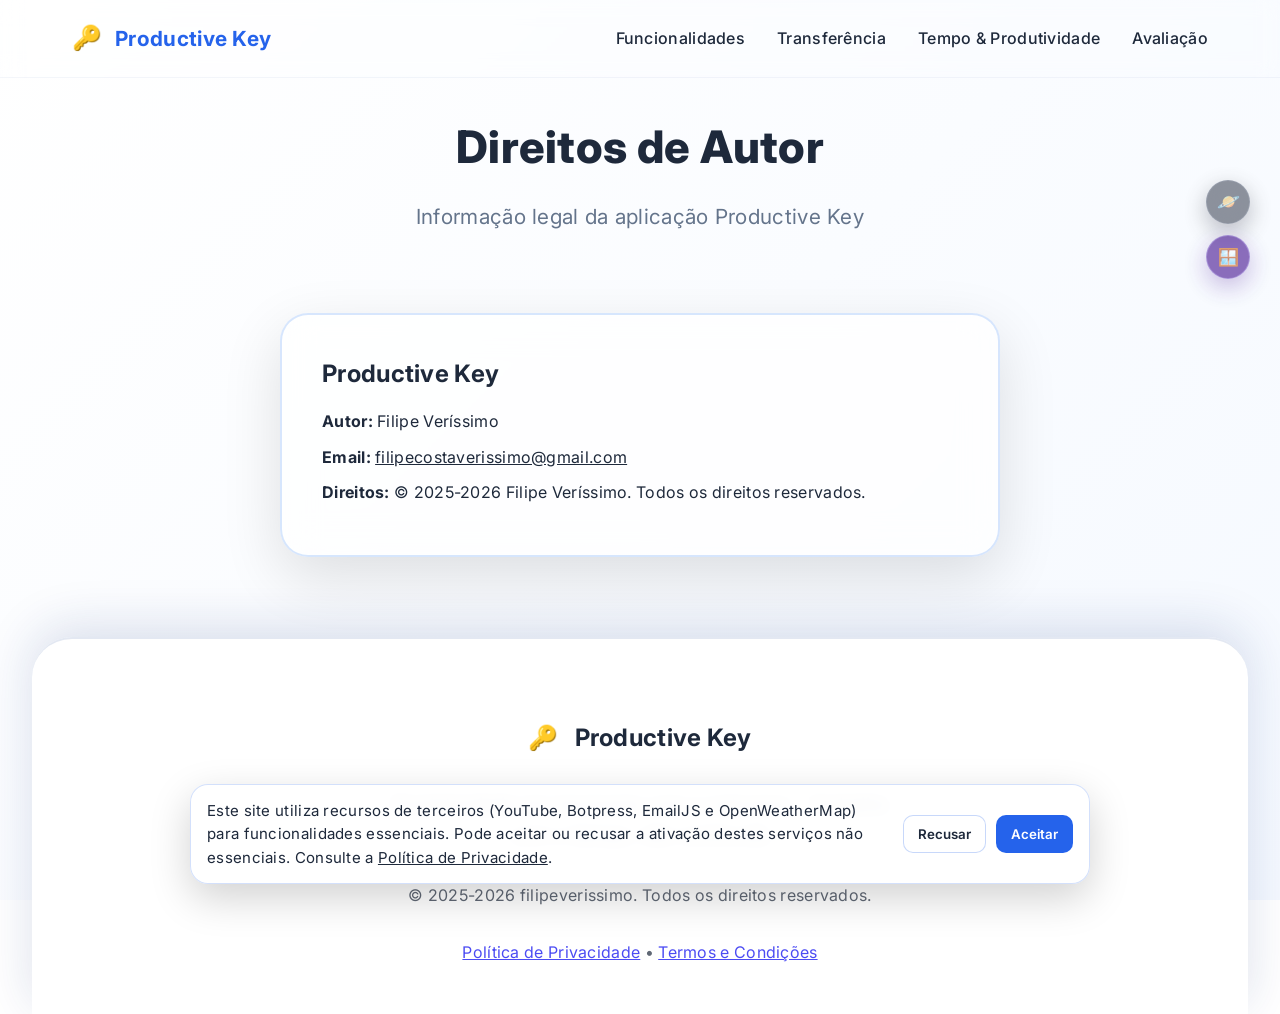
==== direitos-autor.html @ 45bf764c "Add files via upload" ====
<!DOCTYPE html>
<html lang="pt-PT">
<head>
    <meta charset="UTF-8">
    <meta name="viewport" content="width=device-width, initial-scale=1.0">
    <title>Direitos de Autor - Productive Key</title>
    
    <meta name="description" content="Direitos de Autor da aplicação Productive Key.">
    <meta name="author" content="Productive Key">

    <link rel="preconnect" href="https://fonts.googleapis.com">
    <link rel="preconnect" href="https://fonts.gstatic.com" crossorigin>
    <link href="https://fonts.googleapis.com/css2?family=Inter:wght@300;400;500;600;700&display=swap" rel="stylesheet">
    
    <link rel="icon" type="image/x-icon" href="data:image/svg+xml,<svg xmlns='http://www.w3.org/2000/svg' viewBox='0 0 100 100'><text y='.9em' font-size='90'>🔑</text></svg>">

    <link rel="stylesheet" href="Untitled-2.css">
    <link rel="stylesheet" href="animations.css">

    <style>
        .legal-page {
            padding: 7rem 0 5rem;
        }
        .legal-card {
            margin: 2.5rem auto 0;
            max-width: 720px;
            background: rgba(255, 255, 255, 0.75);
            border: 2px solid rgba(59, 130, 246, 0.2);
            border-radius: 28px;
            padding: 2.5rem;
            box-shadow: 0 20px 60px rgba(0, 0, 0, 0.12);
            backdrop-filter: blur(18px);
        }
        .legal-card h2 {
            margin-bottom: 1rem;
        }
        .legal-card p {
            margin: 0.6rem 0;
        }
        .legal-card a {
            color: inherit;
            text-decoration: underline;
        }
        @media (max-width: 768px) {
            .legal-page { padding: 6rem 0 4rem; }
            .legal-card { padding: 2rem; }
        }
    </style>
</head>
<body>
    <div class="progress-bar" id="progressBar"></div>

    <header class="header" id="header">
        <nav class="nav">
            <a href="html.html" class="nav-brand">
                <div class="app-icon">🔑</div>
                <span class="app-name">Productive Key</span>
            </a>
            <ul class="nav-links" id="navLinks" role="menu" aria-hidden="true">
                <li><a href="html.html#features">Funcionalidades</a></li>
                <li><a href="html.html#download">Transferência</a></li>
                <li><a href="html.html#weather">Tempo & Produtividade</a></li>
                <li><a href="html.html#review">Avaliação</a></li>
            </ul>
            <button class="mobile-menu-btn" id="mobileMenuBtn" aria-label="Abrir menu" aria-expanded="false" aria-controls="navLinks">☰</button>
        </nav>
    </header>

    <main class="legal-page">
        <div class="container">
            <h1 class="section-title">Direitos de Autor</h1>
            <p class="section-subtitle">Informação legal da aplicação Productive Key</p>

            <div class="legal-card">
                <h2>Productive Key</h2>
                <p><strong>Autor:</strong> Filipe Veríssimo</p>
                <p><strong>Email:</strong> <a href="mailto:filipecostaverissimo@gmail.com">filipecostaverissimo@gmail.com</a></p>
                <p><strong>Direitos:</strong> &copy; 2025-2026 Filipe Veríssimo. Todos os direitos reservados.</p>
            </div>
        </div>
    </main>

    <footer class="footer">
        <div class="container">
            <div class="footer-content">
                <div class="footer-brand">
                    <div class="app-icon">🔑</div>
                    <span class="app-name">Productive Key</span>
                </div>
                <p class="footer-tagline">Produtividade em harmonia com a natureza - Trabalhe com o tempo, não contra ele</p>
                <p class="footer-copyright">&copy; 2025-2026 filipeverissimo. Todos os direitos reservados.</p>
                <p class="footer-copyright"><a href="politica-privacidade.html">Política de Privacidade</a> • <a href="termos-condicoes.html">Termos e Condições</a></p>
            </div>
        </div>
    </footer>

    <script src="darkMode.js"></script>
    <script src="notifications.js"></script>
    <script src="weather.js"></script>
    <script src="rating.js"></script>
    <script src="email.js"></script>
    <script src="feedback.js"></script>
    <script src="scrollAnimations.js"></script>
    <script src="main.js"></script>
    <script src="cookie-consent.js"></script>
</body>
</html>
---- Untitled-2.css ----
/* Reset e Variáveis Melhoradas */
* {
    margin: 0;
    padding: 0;
    box-sizing: border-box;
}

:root {
    /* Cores Light Mode */
    --primary-blue: #2563eb;
    --primary-dark: #1e40af;
    --primary-light: #dbeafe;
    --accent-emerald: #10b981;
    --accent-amber: #f59e0b;
    --accent-purple: #8b5cf6;
    --text-dark: #1e293b;
    --text-light: #64748b;
    --background: linear-gradient(135deg, #ffffff 0%, #f8fbff 25%, #faf8ff 50%, #fff8fa 75%, #ffffff 100%);
    --card-bg: rgba(255, 255, 255, 0.88);
    --glass-bg: rgba(255, 255, 255, 0.85);
    --white: #ffffff;
    --gradient: linear-gradient(135deg, #2563eb 0%, #8b5cf6 100%);
    --blue-gradient: linear-gradient(135deg, #3b82f6, #2563eb);
    --weather-gradient: linear-gradient(135deg, #4facfe 0%, #00f2fe 100%);
    --success-gradient: linear-gradient(135deg, #10b981 0%, #34d399 100%);
    --glass-shadow: 0 8px 32px rgba(20, 50, 120, 0.12);
    --glass-shadow-lg: 0 15px 50px rgba(20, 50, 120, 0.16);
    --glass-shadow-sm: 0 2px 8px rgba(20, 50, 120, 0.08);
    --shadow: var(--glass-shadow);
    --shadow-lg: var(--glass-shadow-lg);
    --shadow-sm: var(--glass-shadow-sm);
    
    /* Variáveis para Dark Mode */
    --dm-text-dark: #f1f5f9;
    --dm-text-light: #cbd5e1;
    --dm-background: linear-gradient(135deg, #0f172a 0%, #1a1f3a 25%, #1f1a35 50%, #2a1f2a 75%, #0f172a 100%);
    --dm-card-bg: rgba(30, 41, 59, 0.75);
    --dm-border: rgba(148, 163, 184, 0.2);
    --dm-shadow: 0 8px 32px rgba(0, 0, 0, 0.3);
    --dm-shadow-lg: 0 15px 50px rgba(0, 0, 0, 0.4);
}

/* Dark Mode */
[data-theme="dark"] {
    --text-dark: var(--dm-text-dark);
    --text-light: var(--dm-text-light);
    --background: var(--dm-background);
    --card-bg: var(--dm-card-bg);
    --white: #1e293b;
    --shadow: 0 8px 32px rgba(0, 0, 0, 0.25);
    --shadow-lg: 0 15px 50px rgba(0, 0, 0, 0.32);
}

/* Dark Mode - Enhanced Card Styling */
[data-theme="dark"] {
    --text-dark: var(--dm-text-dark);
    --text-light: var(--dm-text-light);
    --background: linear-gradient(-45deg, #0f172a, #1a1f3a, #1f1a35, #2a1f2a, #0f172a);
    --card-bg: var(--dm-card-bg);
    --white: #1e293b;
    --shadow: 0 8px 32px rgba(0, 0, 0, 0.25);
    --shadow-lg: 0 15px 50px rgba(0, 0, 0, 0.32);
}

[data-theme="dark"] body {
    background: linear-gradient(-45deg, #0f172a, #1a1f3a, #1f1a35, #2a1f2a, #0f172a);
    background-size: 400% 400%;
    animation: gradientShift 15s ease infinite;
}

[data-theme="dark"] .stat-card,
[data-theme="dark"] .feature-card,
[data-theme="dark"] .download-card,
[data-theme="dark"] .review-form,
[data-theme="dark"] .step,
[data-theme="dark"] .app-mockup {
    background: rgba(30, 41, 59, 0.8) !important;
    border-color: rgba(100, 150, 200, 0.2) !important;
}

[data-theme="dark"] .form-group input,
[data-theme="dark"] .form-group textarea,
[data-theme="dark"] .form-group select {
    background: rgba(30, 41, 59, 0.7) !important;
    border-color: rgba(100, 150, 200, 0.25) !important;
    color: var(--dm-text-dark) !important;
}

[data-theme="dark"] .btn-primary {
    background: rgba(37, 99, 235, 0.85) !important;
    color: white !important;
    border-color: rgba(100, 150, 200, 0.3) !important;
}

[data-theme="dark"] .btn-secondary {
    background: rgba(60, 100, 180, 0.3) !important;
    border-color: rgba(100, 150, 200, 0.4) !important;
}

html {
    scroll-behavior: smooth;
}

body {
    font-family: 'Inter', sans-serif;
    line-height: 1.6;
    color: var(--text-dark);
    background: linear-gradient(135deg, #ffffff 0%, #f5f9ff 25%, #faf5ff 50%, #fff5fa 75%, #ffffff 100%);
    background-size: 400% 400%;
    background-attachment: fixed;
    overflow-x: hidden;
    transition: all 0.3s ease;
    letter-spacing: 0.3px;
    animation: gradientShift 20s ease infinite;
}

/* Theme Toggle Button com glass */
.theme-toggle {
    position: fixed;
    top: 120px;
    right: 30px;
    width: 50px;
    height: 50px;
    background: rgba(255, 255, 255, 0.75);
    backdrop-filter: blur(12px);
    -webkit-backdrop-filter: blur(12px);
    border: 1.5px solid rgba(150, 170, 210, 0.35);
    border-radius: 50%;
    cursor: pointer;
    display: flex;
    align-items: center;
    justify-content: center;
    font-size: 1.3rem;
    z-index: 1200;
    box-shadow: var(--glass-shadow-sm);
    transition: all 0.3s ease;
}

.theme-toggle:hover {
    transform: scale(1.1);
    box-shadow: var(--shadow-lg);
}

/* Botão Easter Egg - Tema Espacial */
.space-toggle {
    position: fixed;
    top: 180px;
    right: 30px;
    width: 44px;
    height: 44px;
    background: rgba(15, 23, 42, 0.6);
    backdrop-filter: blur(12px);
    -webkit-backdrop-filter: blur(12px);
    border: 1.5px solid rgba(148, 163, 184, 0.35);
    border-radius: 50%;
    cursor: pointer;
    display: flex;
    align-items: center;
    justify-content: center;
    font-size: 1.15rem;
    z-index: 1200;
    box-shadow: 0 8px 24px rgba(2, 6, 23, 0.35);
    opacity: 0.78;
    transition: all 0.3s ease;
}

.space-toggle:hover {
    transform: scale(1.08);
    opacity: 1;
    box-shadow: 0 12px 30px rgba(30, 64, 175, 0.35);
}

.purple-toggle {
    position: fixed;
    top: 235px;
    right: 30px;
    width: 44px;
    height: 44px;
    background: rgba(76, 29, 149, 0.78);
    border: 1.5px solid rgba(196, 181, 253, 0.42);
    border-radius: 50%;
    cursor: pointer;
    display: flex;
    align-items: center;
    justify-content: center;
    font-size: 1.05rem;
    z-index: 1200;
    box-shadow: 0 8px 24px rgba(76, 29, 149, 0.36);
    opacity: 0.82;
    transition: all 0.3s ease;
}

.purple-toggle:hover {
    transform: scale(1.08);
    opacity: 1;
    box-shadow: 0 12px 30px rgba(126, 34, 206, 0.4);
}

[data-purple-theme="on"] .purple-toggle {
    background: linear-gradient(180deg, rgba(126, 185, 255, 0.95) 0%, rgba(61, 125, 229, 0.95) 100%);
    border-color: rgba(206, 231, 255, 0.75);
    box-shadow: 0 10px 28px rgba(31, 86, 182, 0.45);
    opacity: 1;
}

[data-purple-theme="on"] {
    --text-dark: #0f2b57;
    --text-light: #19407b;
    --primary-blue: #2f6fd6;
    --primary-dark: #1e4f9f;
    --gradient: linear-gradient(135deg, #8ec8ff 0%, #4f8ee8 55%, #2f6fd6 100%);
    --card-bg: rgba(255, 255, 255, 0.56);
    --glass-bg: rgba(216, 236, 255, 0.5);
    --shadow: 0 10px 30px rgba(24, 71, 145, 0.28);
    --shadow-lg: 0 18px 52px rgba(24, 71, 145, 0.35);
}

/* Tema Windows XP com transparência */
[data-purple-theme="on"] body,
[data-purple-theme="on"] button,
[data-purple-theme="on"] input,
[data-purple-theme="on"] select,
[data-purple-theme="on"] textarea {
    font-family: Tahoma, Verdana, Arial, sans-serif;
}

[data-purple-theme="on"] body {
    color: var(--text-dark);
    background:
        radial-gradient(circle at 15% 20%, rgba(255, 255, 255, 0.42) 0%, transparent 42%),
        radial-gradient(circle at 82% 76%, rgba(183, 221, 255, 0.35) 0%, transparent 38%),
        linear-gradient(140deg, #1d58ad 0%, #3f83e2 42%, #67b1ff 72%, #5a97ea 100%);
    background-size: 220px 220px, 260px 260px, 300% 300%;
    background-attachment: fixed;
    animation: purpleDrift 34s ease-in-out infinite;
}

[data-purple-theme="on"] body::before,
[data-purple-theme="on"] body::after {
    content: '';
    position: fixed;
    inset: 0;
    pointer-events: none;
    z-index: -1;
}

[data-purple-theme="on"] body::before {
    background:
        radial-gradient(circle at 20% 30%, rgba(255, 255, 255, 0.24) 0%, transparent 50%),
        radial-gradient(circle at 78% 65%, rgba(225, 241, 255, 0.2) 0%, transparent 45%);
    animation: auroraFlow 26s ease-in-out infinite;
}

[data-purple-theme="on"] body::after {
    background:
        radial-gradient(circle at 22% 36%, rgba(255, 255, 255, 0.24) 0 1px, transparent 2px),
        radial-gradient(circle at 76% 30%, rgba(233, 245, 255, 0.2) 0 1px, transparent 2px),
        radial-gradient(circle at 64% 72%, rgba(214, 233, 255, 0.18) 0 1px, transparent 2px);
    background-size: 300px 300px, 340px 340px, 320px 320px;
    animation: twinkleShift 60s linear infinite;
    opacity: 0.5;
}

[data-purple-theme="on"] .header {
    background: linear-gradient(180deg, rgba(152, 206, 255, 0.92) 0%, rgba(62, 126, 230, 0.95) 100%);
    border-top: 1px solid rgba(255, 255, 255, 0.9);
    border-bottom: 1px solid rgba(26, 78, 163, 0.88);
    box-shadow: inset 0 1px 0 rgba(255, 255, 255, 0.65), inset 0 -1px 0 rgba(22, 67, 143, 0.6);
}

[data-purple-theme="on"] .header.scrolled {
    background: linear-gradient(180deg, rgba(118, 184, 255, 0.96) 0%, rgba(47, 110, 214, 0.98) 100%);
    box-shadow: 0 8px 22px rgba(19, 63, 132, 0.35), inset 0 1px 0 rgba(255, 255, 255, 0.45);
}

[data-purple-theme="on"] .nav-brand,
[data-purple-theme="on"] .nav-links a,
[data-purple-theme="on"] .mobile-menu-btn,
[data-purple-theme="on"] .section-title,
[data-purple-theme="on"] .section-subtitle,
[data-purple-theme="on"] .hero-description,
[data-purple-theme="on"] .feature-card p,
[data-purple-theme="on"] .step-content p,
[data-purple-theme="on"] .footer,
[data-purple-theme="on"] .footer a,
[data-purple-theme="on"] .footer-tagline,
[data-purple-theme="on"] .footer-copyright {
    color: #eef6ff !important;
}

[data-purple-theme="on"] .nav-links a::after {
    background: linear-gradient(90deg, #9cd1ff, #2f6fd6);
}

[data-purple-theme="on"] h1,
[data-purple-theme="on"] h2,
[data-purple-theme="on"] h3,
[data-purple-theme="on"] h4,
[data-purple-theme="on"] .hero-title,
[data-purple-theme="on"] .feature-card h3,
[data-purple-theme="on"] .download-card h3,
[data-purple-theme="on"] .review-form h3,
[data-purple-theme="on"] .instructions h4,
[data-purple-theme="on"] .beta-notice h3 {
    color: #f3f9ff !important;
}

[data-purple-theme="on"] p,
[data-purple-theme="on"] li,
[data-purple-theme="on"] label,
[data-purple-theme="on"] .section-subtitle,
[data-purple-theme="on"] .instructions li,
[data-purple-theme="on"] .beta-notice p {
    color: #dbeeff !important;
}

[data-purple-theme="on"] .hero {
    background:
        linear-gradient(180deg, rgba(222, 240, 255, 0.26) 0%, rgba(222, 240, 255, 0.08) 18%, transparent 32%),
        linear-gradient(135deg, rgba(41, 102, 193, 0.9) 0%, rgba(72, 141, 230, 0.92) 52%, rgba(125, 188, 255, 0.88) 100%);
}

[data-purple-theme="on"] .hero-title {
    background: linear-gradient(135deg, #ffffff 0%, #e4f2ff 45%, #bfe0ff 100%);
    -webkit-background-clip: text;
    background-clip: text;
}

[data-purple-theme="on"] .video-demo-section {
    background:
        radial-gradient(circle at 16% 22%, rgba(233, 245, 255, 0.28) 0%, transparent 46%),
        radial-gradient(circle at 82% 74%, rgba(207, 231, 255, 0.2) 0%, transparent 42%),
        linear-gradient(135deg, #2f6fd6 0%, #4f8ee8 55%, #70b8ff 100%);
}

[data-purple-theme="on"] .video-demo-section .section-title,
[data-purple-theme="on"] .video-demo-section .section-subtitle {
    color: #f1f8ff !important;
}

[data-purple-theme="on"] .video-wrapper iframe {
    box-shadow: 0 16px 38px rgba(20, 70, 145, 0.34), 0 0 20px rgba(125, 188, 255, 0.22);
    border: 1px solid rgba(207, 231, 255, 0.55);
}

[data-purple-theme="on"] .feature-card,
[data-purple-theme="on"] .download-card,
[data-purple-theme="on"] .review-form,
[data-purple-theme="on"] .step,
[data-purple-theme="on"] .app-mockup,
[data-purple-theme="on"] .weather-details,
[data-purple-theme="on"] .legal-card,
[data-purple-theme="on"] .instructions,
[data-purple-theme="on"] .cookie-consent-banner {
    background: linear-gradient(180deg, rgba(245, 252, 255, 0.68) 0%, rgba(222, 240, 255, 0.58) 48%, rgba(184, 219, 255, 0.52) 100%) !important;
    border: 1px solid rgba(113, 171, 241, 0.75) !important;
    box-shadow:
        inset 1px 1px 0 rgba(255, 255, 255, 0.9),
        inset -1px -1px 0 rgba(84, 141, 217, 0.5),
        0 8px 20px rgba(24, 71, 145, 0.26) !important;
    border-radius: 10px !important;
    backdrop-filter: blur(9px);
    -webkit-backdrop-filter: blur(9px);
}

[data-purple-theme="on"] .download-card .instructions {
    background:
        linear-gradient(180deg, rgba(255, 255, 255, 0.84) 0%, rgba(233, 246, 255, 0.76) 52%, rgba(205, 229, 255, 0.68) 100%) !important;
    border: 1px solid rgba(125, 182, 245, 0.82) !important;
    border-left: 4px solid rgba(47, 111, 214, 0.95) !important;
    box-shadow:
        inset 0 1px 0 rgba(255, 255, 255, 0.95),
        inset 0 -1px 0 rgba(96, 153, 227, 0.35),
        0 10px 24px rgba(24, 71, 145, 0.22) !important;
    backdrop-filter: blur(12px);
    -webkit-backdrop-filter: blur(12px);
}

[data-purple-theme="on"] .download-card .instructions h4 {
    color: #0f3f86 !important;
}

[data-purple-theme="on"] .download-card .instructions li {
    color: #1b4d99 !important;
}

[data-purple-theme="on"] .download-card .instructions strong {
    color: #0b3471 !important;
}

[data-purple-theme="on"] .form-group input,
[data-purple-theme="on"] .form-group textarea,
[data-purple-theme="on"] .form-group select {
    background: rgba(255, 255, 255, 0.72) !important;
    color: #154083 !important;
    border: 1px solid rgba(113, 171, 241, 0.8) !important;
    box-shadow: inset 1px 1px 0 rgba(255, 255, 255, 0.88), inset -1px -1px 0 rgba(125, 188, 255, 0.38) !important;
}

[data-purple-theme="on"] .form-group input:focus,
[data-purple-theme="on"] .form-group textarea:focus,
[data-purple-theme="on"] .form-group select:focus {
    border-color: rgba(47, 111, 214, 0.95) !important;
    box-shadow: 0 0 0 2px rgba(172, 213, 255, 0.65) !important;
}

[data-purple-theme="on"] .btn-primary,
[data-purple-theme="on"] .download-btn {
    background: linear-gradient(180deg, #f2f9ff 0%, #cfe8ff 7%, #4e8fe9 52%, #2f6fd6 100%);
    color: #ffffff !important;
    border: 1px solid rgba(47, 111, 214, 0.85) !important;
    box-shadow:
        inset 1px 1px 0 rgba(255, 255, 255, 0.75),
        inset -1px -1px 0 rgba(33, 87, 179, 0.75),
        0 4px 10px rgba(33, 87, 179, 0.3) !important;
}

[data-purple-theme="on"] .btn-secondary {
    background: linear-gradient(180deg, rgba(255, 255, 255, 0.85) 0%, rgba(220, 240, 255, 0.72) 100%);
    color: #1b4d99 !important;
    border: 1px solid rgba(113, 171, 241, 0.85) !important;
    box-shadow: inset 1px 1px 0 rgba(255, 255, 255, 0.72), inset -1px -1px 0 rgba(90, 148, 225, 0.45) !important;
}

[data-purple-theme="on"] .btn:active,
[data-purple-theme="on"] .download-btn:active {
    transform: translateY(1px);
    box-shadow: inset -1px -1px 0 rgba(255, 255, 255, 0.45), inset 1px 1px 0 rgba(33, 87, 179, 0.75) !important;
}

[data-purple-theme="on"] .progress-bar {
    background: linear-gradient(90deg, #dff0ff, #8ec8ff, #4f8ee8, #2f6fd6);
}

[data-purple-theme="on"] .beta-notice {
    background: linear-gradient(180deg, rgba(215, 236, 255, 0.25) 0%, rgba(84, 144, 220, 0.42) 100%);
    border-top: 1px solid rgba(255, 255, 255, 0.55);
    border-bottom: 1px solid rgba(47, 111, 214, 0.72);
}

[data-purple-theme="on"] .beta-badge {
    background: linear-gradient(180deg, #ffffff 0%, #d8ecff 8%, #7eb9ff 60%, #4f8ee8 100%);
    color: #0d3e88;
    border: 1px solid rgba(47, 111, 214, 0.78);
    box-shadow: inset 1px 1px 0 rgba(255, 255, 255, 0.72), inset -1px -1px 0 rgba(47, 111, 214, 0.45), 0 6px 16px rgba(47, 111, 214, 0.24);
}

[data-purple-theme="on"] .footer {
    background: linear-gradient(135deg, rgba(37, 93, 183, 0.82) 0%, rgba(61, 125, 229, 0.8) 100%) !important;
    border-top-color: rgba(214, 234, 255, 0.4) !important;
    backdrop-filter: blur(10px);
    -webkit-backdrop-filter: blur(10px);
}

[data-space-theme="on"] .space-toggle {
    background: rgba(30, 41, 59, 0.9);
    border-color: rgba(192, 132, 252, 0.45);
    box-shadow: 0 10px 28px rgba(139, 92, 246, 0.35);
    opacity: 1;
}

[data-space-theme="on"] {
    --text-dark: #e2e8f0;
    --text-light: #94a3b8;
    --primary-blue: #818cf8;
    --primary-dark: #6366f1;
    --gradient: linear-gradient(135deg, #7c3aed 0%, #2563eb 55%, #06b6d4 100%);
    --card-bg: rgba(15, 23, 42, 0.78);
    --glass-bg: rgba(30, 41, 59, 0.68);
    --shadow: 0 10px 34px rgba(2, 6, 23, 0.45);
    --shadow-lg: 0 18px 55px rgba(2, 6, 23, 0.55);
}

[data-space-theme="on"] body {
    color: var(--text-dark);
    background:
        radial-gradient(circle at 12% 18%, rgba(165, 180, 252, 0.45) 0 1px, transparent 2px),
        radial-gradient(circle at 24% 76%, rgba(125, 211, 252, 0.36) 0 1px, transparent 2px),
        radial-gradient(circle at 73% 23%, rgba(196, 181, 253, 0.4) 0 1px, transparent 2px),
        radial-gradient(circle at 84% 62%, rgba(147, 197, 253, 0.32) 0 1px, transparent 2px),
        linear-gradient(125deg, #020617 0%, #0f172a 28%, #312e81 64%, #581c87 100%);
    background-size: 220px 220px, 260px 260px, 240px 240px, 300px 300px, 360% 360%;
    background-attachment: fixed;
    will-change: background-position;
    animation: spaceDrift 70s linear infinite;
}

[data-space-theme="on"] body::before {
    content: '';
    position: fixed;
    inset: 0;
    pointer-events: none;
    z-index: -1;
    background:
        radial-gradient(circle at 20% 30%, rgba(167, 139, 250, 0.16) 0%, transparent 46%),
        radial-gradient(circle at 78% 68%, rgba(56, 189, 248, 0.14) 0%, transparent 44%);
    animation: auroraFlow 30s ease-in-out infinite;
}

[data-space-theme="on"] body::after {
    content: '';
    position: fixed;
    inset: 0;
    pointer-events: none;
    z-index: -1;
    background:
        radial-gradient(circle at 18% 32%, rgba(191, 219, 254, 0.18) 0 1px, transparent 2px),
        radial-gradient(circle at 74% 26%, rgba(196, 181, 253, 0.15) 0 1px, transparent 2px),
        radial-gradient(circle at 66% 74%, rgba(125, 211, 252, 0.14) 0 1px, transparent 2px);
    background-size: 260px 260px, 320px 320px, 300px 300px;
    animation: twinkleShift 70s linear infinite;
    opacity: 0.5;
}

[data-space-theme="on"] .theme-toggle {
    background: rgba(15, 23, 42, 0.9);
    border-color: rgba(196, 181, 253, 0.55);
    box-shadow: 0 10px 30px rgba(76, 29, 149, 0.45);
}

[data-space-theme="on"] .header {
    background: rgba(2, 6, 23, 0.45);
    border-bottom: 1px solid rgba(129, 140, 248, 0.25);
}

[data-space-theme="on"] .header.scrolled {
    background: rgba(2, 6, 23, 0.88);
    box-shadow: 0 10px 30px rgba(2, 6, 23, 0.45);
}

[data-space-theme="on"] .nav-brand,
[data-space-theme="on"] .nav-links a,
[data-space-theme="on"] .mobile-menu-btn,
[data-space-theme="on"] .footer,
[data-space-theme="on"] .footer a,
[data-space-theme="on"] .section-title,
[data-space-theme="on"] .section-subtitle,
[data-space-theme="on"] .hero-description,
[data-space-theme="on"] .feature-card p,
[data-space-theme="on"] .step-content p,
[data-space-theme="on"] .footer-tagline,
[data-space-theme="on"] .footer-copyright {
    color: #c7d2fe !important;
}

[data-space-theme="on"] h1,
[data-space-theme="on"] h2,
[data-space-theme="on"] h3,
[data-space-theme="on"] h4,
[data-space-theme="on"] .section-title,
[data-space-theme="on"] .hero-title,
[data-space-theme="on"] .step-content h3,
[data-space-theme="on"] .instructions h4,
[data-space-theme="on"] .beta-notice h3 {
    color: #ddd6fe !important;
}

[data-space-theme="on"] p,
[data-space-theme="on"] li,
[data-space-theme="on"] label,
[data-space-theme="on"] .section-subtitle,
[data-space-theme="on"] .hero-description,
[data-space-theme="on"] .instructions li,
[data-space-theme="on"] .beta-notice p {
    color: #bfdbfe !important;
}

[data-space-theme="on"] .nav-links a::after {
    background: linear-gradient(90deg, #a78bfa, #60a5fa);
}

[data-space-theme="on"] .hero {
    background: linear-gradient(135deg, rgba(30, 64, 175, 0.72) 0%, rgba(109, 40, 217, 0.78) 48%, rgba(15, 23, 42, 0.95) 100%);
    box-shadow: inset 0 -48px 90px rgba(2, 6, 23, 0.3);
}

[data-space-theme="on"] .hero::before {
    background:
    radial-gradient(circle at 30% 35%, rgba(196, 181, 253, 0.2) 0%, transparent 52%),
    radial-gradient(circle at 75% 65%, rgba(56, 189, 248, 0.18) 0%, transparent 50%);
}

[data-space-theme="on"] .hero-title {
    background: linear-gradient(135deg, #ddd6fe 0%, #c4b5fd 45%, #93c5fd 100%);
    -webkit-background-clip: text;
    background-clip: text;
}

[data-space-theme="on"] .feature-card,
[data-space-theme="on"] .download-card,
[data-space-theme="on"] .review-form,
[data-space-theme="on"] .step,
[data-space-theme="on"] .app-mockup,
[data-space-theme="on"] .weather-details,
[data-space-theme="on"] .legal-card,
[data-space-theme="on"] .cookie-consent-banner {
    background: rgba(15, 23, 42, 0.76) !important;
    border: 1.5px solid rgba(167, 139, 250, 0.35) !important;
    box-shadow: 0 10px 28px rgba(2, 6, 23, 0.42), 0 0 16px rgba(129, 140, 248, 0.18) !important;
    backdrop-filter: blur(8px) !important;
    -webkit-backdrop-filter: blur(8px) !important;
}

[data-space-theme="on"] .feature-card h3,
[data-space-theme="on"] .review-form h3,
[data-space-theme="on"] .step-content h3,
[data-space-theme="on"] .download-card h3,
[data-space-theme="on"] .legal-card h2,
[data-space-theme="on"] .legal-card strong {
    color: #ddd6fe !important;
}

[data-space-theme="on"] .form-group input,
[data-space-theme="on"] .form-group textarea,
[data-space-theme="on"] .form-group select {
    background: rgba(15, 23, 42, 0.65) !important;
    color: #e2e8f0 !important;
    border-color: rgba(129, 140, 248, 0.35) !important;
}

[data-space-theme="on"] .form-group input:focus,
[data-space-theme="on"] .form-group textarea:focus,
[data-space-theme="on"] .form-group select:focus {
    border-color: rgba(192, 132, 252, 0.85) !important;
    box-shadow: 0 0 0 4px rgba(167, 139, 250, 0.2) !important;
}

[data-space-theme="on"] .btn-primary,
[data-space-theme="on"] .download-btn {
    background: linear-gradient(135deg, #7c3aed 0%, #2563eb 100%);
    color: #e0e7ff !important;
    border: 1px solid rgba(196, 181, 253, 0.4) !important;
    box-shadow: 0 10px 26px rgba(76, 29, 149, 0.4);
}

[data-space-theme="on"] .btn-secondary {
    background: rgba(15, 23, 42, 0.45);
    color: #c7d2fe !important;
    border: 1.5px solid rgba(129, 140, 248, 0.5) !important;
}

[data-space-theme="on"] .btn:hover,
[data-space-theme="on"] .download-btn:hover {
    box-shadow: 0 12px 30px rgba(76, 29, 149, 0.5);
}

[data-space-theme="on"] .iphone-container:hover,
[data-space-theme="on"] .app-mockup:hover {
    box-shadow: 0 16px 38px rgba(2, 6, 23, 0.5), 0 0 22px rgba(129, 140, 248, 0.24) !important;
}

[data-space-theme="on"] .progress-bar {
    background: linear-gradient(90deg, #a78bfa, #38bdf8, #22d3ee);
}

[data-space-theme="on"] .notification {
    background: rgba(15, 23, 42, 0.9) !important;
    border-color: rgba(129, 140, 248, 0.45) !important;
    color: #c7d2fe !important;
}

[data-space-theme="on"] .beta-notice {
    background: linear-gradient(135deg, rgba(76, 29, 149, 0.35) 0%, rgba(30, 64, 175, 0.28) 100%);
    border-top: 2px solid rgba(167, 139, 250, 0.38);
    border-bottom: 2px solid rgba(125, 211, 252, 0.32);
}

[data-space-theme="on"] .beta-badge {
    background: linear-gradient(135deg, #a78bfa 0%, #38bdf8 100%);
    color: #0b1020;
    box-shadow: 0 8px 20px rgba(56, 189, 248, 0.28);
}

[data-space-theme="on"] .beta-notice p {
    max-width: 720px;
}

[data-space-theme="on"] .footer {
    background: linear-gradient(135deg, rgba(2, 6, 23, 0.95) 0%, rgba(30, 27, 75, 0.92) 100%) !important;
    border-top: 2px solid rgba(129, 140, 248, 0.28) !important;
    box-shadow: 0 -14px 40px rgba(2, 6, 23, 0.5) !important;
}

[data-space-theme="on"] .hero::after,
[data-space-theme="on"] .feature-card::before,
[data-space-theme="on"] .feature-card::after,
[data-space-theme="on"] .weather-details::before,
[data-space-theme="on"] .step::before,
[data-space-theme="on"] .video-demo-section::before,
[data-space-theme="on"] .video-demo-section::after,
[data-space-theme="on"] .features::before,
[data-space-theme="on"] .features::after {
    animation: none !important;
}

[data-space-theme="on"] .app-icon,
[data-space-theme="on"] .temperature,
[data-space-theme="on"] .condition,
[data-space-theme="on"] .btn-download {
    animation-duration: 8s !important;
}

@media (max-width: 768px) {
    [data-space-theme="on"] body {
        background-attachment: scroll;
        animation: gradientShift 40s ease infinite;
    }
}

@media (prefers-reduced-motion: reduce) {
    [data-purple-theme="on"] body {
        animation: none !important;
    }

    [data-purple-theme="on"] body::before,
    [data-purple-theme="on"] body::after {
        display: none;
    }

    [data-space-theme="on"] body {
        animation: none !important;
    }

    [data-space-theme="on"] body::before,
    [data-space-theme="on"] body::after {
        display: none;
    }
}

.container {
    max-width: 1200px;
    margin: 0 auto;
    padding: 0 2rem;
}

/* Animações Otimizadas */
@keyframes fadeInUp {
    from {
        opacity: 0;
        transform: translateY(30px);
    }
    to {
        opacity: 1;
        transform: translateY(0);
    }
}

@keyframes elasticBounce {
    0% {
        opacity: 0;
        transform: translateY(40px) rotateZ(-3deg) scale(0.95);
    }
    60% {
        opacity: 1;
        transform: translateY(-8px) rotateZ(1deg) scale(1.08);
    }
    80% {
        transform: translateY(-3px) rotateZ(-0.5deg) scale(0.98);
    }
    100% {
        opacity: 1;
        transform: translateY(0) rotateZ(0) scale(1);
    }
}

@keyframes fadeIn {
    from { opacity: 0; }
    to { opacity: 1; }
}

@keyframes slideInLeft {
    from {
        opacity: 0;
        transform: translateX(-30px);
    }
    to {
        opacity: 1;
        transform: translateX(0);
    }
}

@keyframes slideInRight {
    from {
        opacity: 0;
        transform: translateX(30px);
    }
    to {
        opacity: 1;
        transform: translateX(0);
    }
}

@keyframes float {
    0%, 100% { transform: translateY(0px); }
    50% { transform: translateY(-10px); }
}

@keyframes pulse {
    0%, 100% { transform: scale(1); }
    50% { transform: scale(1.05); }
}

@keyframes gradientShift {
    0% { background-position: 0% 50%; }
    50% { background-position: 100% 50%; }
    100% { background-position: 0% 50%; }
}

@keyframes spaceDrift {
    0% { background-position: 0 0, 0 0, 0 0, 0 0, 0% 50%; }
    100% { background-position: 260px 180px, -220px 240px, 300px -160px, -280px -220px, 100% 50%; }
}

@keyframes purpleDrift {
    0% { background-position: 0 0, 0 0, 0% 50%; }
    50% { background-position: 160px -120px, -140px 130px, 100% 50%; }
    100% { background-position: 0 0, 0 0, 0% 50%; }
}

@keyframes auroraFlow {
    0%, 100% { transform: translate3d(0, 0, 0) scale(1); opacity: 0.55; }
    50% { transform: translate3d(0, -8px, 0) scale(1.04); opacity: 0.85; }
}

@keyframes twinkleShift {
    0% { background-position: 0 0, 0 0, 0 0; opacity: 0.45; }
    50% { background-position: 120px -80px, -110px 90px, 80px 70px; opacity: 0.7; }
    100% { background-position: 240px -160px, -220px 180px, 160px 140px; opacity: 0.45; }
}

@keyframes blobFloat {
    0%, 100% { transform: translate(0px, 0px) scale(1); }
    25% { transform: translate(20px, -20px) scale(1.05); }
    50% { transform: translate(-30px, 20px) scale(0.95); }
    75% { transform: translate(10px, 30px) scale(1.02); }
}

@keyframes blobFloat2 {
    0%, 100% { transform: translate(0px, 0px) scale(1); }
    25% { transform: translate(-25px, 15px) scale(0.98); }
    50% { transform: translate(15px, -30px) scale(1.05); }
    75% { transform: translate(-10px, -15px) scale(1.01); }
}

@keyframes shimmer {
    0% { transform: translateX(-100%); }
    100% { transform: translateX(100%); }
}

@keyframes glassGlow {
    0%, 100% { box-shadow: 0 8px 32px rgba(37, 99, 235, 0.15), inset 0 0 20px rgba(255,255,255,0.1); }
    50% { box-shadow: 0 12px 40px rgba(37, 99, 235, 0.25), inset 0 0 30px rgba(255,255,255,0.15); }
}

/* Header com glassmorphism */
.header {
    background: transparent;
    backdrop-filter: blur(10px);
    -webkit-backdrop-filter: blur(10px);
    border-bottom: 1px solid rgba(200, 210, 230, 0.2);
    box-shadow: none;
    position: fixed;
    width: 100%;
    top: 0;
    z-index: 1000;
    transition: all 0.3s ease;
}

[data-theme="dark"] .header {
    background: transparent;
    backdrop-filter: blur(10px);
    -webkit-backdrop-filter: blur(10px);
    border-bottom: 1px solid rgba(148, 163, 184, 0.1);
}

.header.scrolled {
    background: rgba(255, 255, 255, 0.92);
    box-shadow: 0 10px 40px rgba(20, 50, 120, 0.15);
}

[data-theme="dark"] .header.scrolled {
    background: rgba(15, 23, 42, 0.92);
    box-shadow: 0 10px 40px rgba(0, 0, 0, 0.35);
}

.nav {
    display: flex;
    justify-content: space-between;
    align-items: center;
    padding: 1.2rem 2rem;
    max-width: 1200px;
    margin: 0 auto;
}

.nav-brand {
    display: flex;
    align-items: center;
    gap: 0.8rem;
    font-weight: 700;
    font-size: 1.3rem;
    color: var(--primary-blue);
    text-decoration: none;
}

.app-icon {
    font-size: 1.5rem;
    animation: float 3s ease-in-out infinite;
}

.nav-links {
    display: flex;
    list-style: none;
    gap: 2rem;
}

.nav-links a {
    text-decoration: none;
    color: var(--text-dark);
    font-weight: 500;
    transition: all 0.3s ease;
    position: relative;
    padding: 0.5rem 0;
}

[data-theme="dark"] .nav-links a {
    color: var(--dm-text-dark);
}

.nav-links a::after {
    content: '';
    position: absolute;
    bottom: 0;
    left: 0;
    width: 0;
    height: 2px;
    background: var(--primary-blue);
    transition: width 0.3s ease;
}

.nav-links a:hover::after {
    width: 100%;
}

.nav-links a:hover {
    color: var(--primary-blue);
}

.mobile-menu-btn {
    display: none;
    background: none;
    border: none;
    font-size: 1.5rem;
    cursor: pointer;
    color: var(--text-dark);
    z-index: 1001;
}

/* Hero Section Melhorada */
.hero {
    padding: 160px 0 100px;
    background: linear-gradient(135deg, #4facfe 0%, #00f2fe 50%, #3b82f6 100%);
    background-size: 400% 400%;
    animation: gradientShift 15s ease infinite;
    color: var(--white);
    margin-top: 0;
    position: relative;
    overflow: hidden;
}

.hero::before {
    content: '';
    position: absolute;
    top: -50%;
    left: -50%;
    width: 200%;
    height: 200%;
    background: 
        radial-gradient(circle at 20% 50%, rgba(255,255,255,0.08) 0%, transparent 50%),
        radial-gradient(circle at 80% 80%, rgba(0,0,0,0.05) 0%, transparent 50%);
    animation: blobFloat 20s ease-in-out infinite;
    pointer-events: none;
}

.hero::after {
    content: '';
    position: absolute;
    top: 0;
    left: 0;
    right: 0;
    bottom: 0;
    background: url('data:image/svg+xml,<svg xmlns="http://www.w3.org/2000/svg" viewBox="0 0 1000 1000"><polygon fill="rgba(255,255,255,0.05)" points="0,1000 1000,0 1000,1000"/></svg>');
    background-size: cover;
    animation: float 6s ease-in-out infinite;
    pointer-events: none;
}

.hero-content {
    display: grid;
    grid-template-columns: 1fr 1fr;
    gap: 4rem;
    align-items: center;
    position: relative;
    z-index: 1;
}

.hero-text {
    animation: slideInLeft 0.8s ease-out;
}

.hero-title {
    font-size: 3.5rem;
    font-weight: 800;
    line-height: 1.1;
    margin-bottom: 1.5rem;
    background: linear-gradient(135deg, #fff 0%, #e0f2fe 100%);
    -webkit-background-clip: text;
    -webkit-text-fill-color: transparent;
    background-clip: text;
}

.hero-description {
    font-size: 1.3rem;
    margin-bottom: 2.5rem;
    opacity: 0.95;
    line-height: 1.6;
    animation: fadeInUp 0.8s ease-out 0.2s both;
}

.hero-buttons {
    display: flex;
    gap: 1.2rem;
    flex-wrap: wrap;
    animation: fadeInUp 0.8s ease-out 0.4s both;
}

.btn {
    padding: 16px 32px;
    border: none;
    border-radius: 12px;
    font-size: 1rem;
    font-weight: 600;
    cursor: pointer;
    transition: all 0.3s ease;
    display: flex;
    align-items: center;
    gap: 0.5rem;
    text-decoration: none;
    position: relative;
    overflow: hidden;
}

.btn::before {
    content: '';
    position: absolute;
    top: 0;
    left: -100%;
    width: 100%;
    height: 100%;
    background: linear-gradient(90deg, transparent, rgba(255,255,255,0.2), transparent);
    transition: left 0.5s;
}

.btn:hover::before {
    left: 100%;
}

.btn-primary {
    background: rgba(255, 255, 255, 0.95);
    color: var(--primary-blue);
    box-shadow: 0 8px 32px rgba(37, 99, 235, 0.2), inset 0 0 10px rgba(255,255,255,0.3);
    backdrop-filter: blur(15px);
    -webkit-backdrop-filter: blur(15px);
    border: 1.5px solid rgba(150, 170, 210, 0.4);
}

.btn-primary:hover {
    transform: translateY(-2px);
    box-shadow: 0 12px 40px rgba(37, 99, 235, 0.3), inset 0 0 15px rgba(255,255,255,0.4);
}

.btn-secondary {
    background: rgba(255, 255, 255, 0.25);
    color: var(--white);
    border: 1.5px solid rgba(255, 255, 255, 0.6);
    backdrop-filter: blur(15px);
    -webkit-backdrop-filter: blur(15px);
    box-shadow: 0 8px 32px rgba(0, 0, 0, 0.15), inset 0 0 10px rgba(255,255,255,0.2);
}

.btn-secondary:hover {
    background: var(--white);
    color: var(--primary-blue);
    transform: translateY(-2px);
}

.btn-download {
    background: var(--accent-emerald);
    color: white;
    animation: pulse 2s infinite;
}

.btn-download:hover {
    background: #0da271;
    transform: translateY(-2px);
    animation: none;
}

/* App Mockup Melhorado */
.app-mockup-container {
    position: relative;
    animation: slideInRight 0.8s ease-out;
}

.app-mockup {
    background: linear-gradient(135deg, rgba(79, 172, 254, 0.98) 0%, rgba(0, 242, 254, 0.98) 100%);
    backdrop-filter: blur(15px);
    -webkit-backdrop-filter: blur(15px);
    border-radius: 44px;
    padding: 14px;
    box-shadow: 0 20px 60px rgba(79, 172, 254, 0.35), inset 0 0 40px rgba(255,255,255,0.3);
    border: 3px solid rgba(255, 255, 255, 0.6);
    transform-style: preserve-3d;
    perspective: 1000px;
    transition: all 0.3s ease;
}

.app-mockup:hover {
    transform: translateY(-8px) rotateX(8deg);
    box-shadow: 0 25px 70px rgba(79, 172, 254, 0.45), inset 0 0 50px rgba(255,255,255,0.4);
}

.app-screen {
    background: linear-gradient(135deg, rgba(79, 172, 254, 0.95) 0%, rgba(0, 242, 254, 0.92) 100%);
    border-radius: 36px;
    padding: 2.5rem;
    color: white;
    min-height: 450px;
    display: flex;
    flex-direction: column;
    position: relative;
    overflow: hidden;
    box-shadow: inset 0 2px 15px rgba(0,0,0,0.1), inset 0 0 40px rgba(255,255,255,0.3);
    backdrop-filter: blur(15px);
    -webkit-backdrop-filter: blur(15px);
}

.weather-header {
    display: flex;
    justify-content: space-between;
    align-items: center;
    margin-bottom: 2rem;
}

.location {
    font-weight: 600;
    font-size: 1.1rem;
    display: flex;
    align-items: center;
    gap: 0.5rem;
    color: var(--text-dark);
    background: rgba(79, 172, 254, 0.85);
    padding: 0.6rem 1.2rem;
    border-radius: 20px;
    backdrop-filter: blur(15px);
    -webkit-backdrop-filter: blur(15px);
    border: 1.5px solid rgba(200, 255, 255, 0.3);
    box-shadow: 0 6px 20px rgba(79, 172, 254, 0.2), inset 0 0 10px rgba(255,255,255,0.3);
    transition: all 0.3s ease;
    color: white;
}

.location:hover {
    box-shadow: 0 8px 28px rgba(79, 172, 254, 0.3), inset 0 0 15px rgba(255,255,255,0.4);
    transform: scale(1.03);
}

.current-weather {
    text-align: center;
    margin: 2rem 0;
    flex-grow: 1;
    display: flex;
    flex-direction: column;
    justify-content: center;
}

.temperature {
    font-size: 4rem;
    font-weight: 800;
    margin-bottom: 0.5rem;
    text-shadow: 2px 2px 8px rgba(0,0,0,0.2);
    animation: float 5s ease-in-out infinite;
    color: white;
}

.condition {
    font-size: 1.3rem;
    opacity: 1;
    margin-bottom: 1rem;
    font-weight: 500;
    animation: fadeInUp 0.8s ease-out;
    color: rgba(255, 255, 255, 0.95);
}

.weather-details {
    margin-top: auto;
    background: rgba(255, 255, 255, 0.15);
    border-radius: 20px;
    padding: 1.8rem;
    backdrop-filter: blur(20px);
    -webkit-backdrop-filter: blur(20px);
    border: 1.5px solid rgba(255, 255, 255, 0.3);
    box-shadow: 0 8px 32px rgba(0, 0, 0, 0.2), inset 0 0 20px rgba(255,255,255,0.2);
    transition: all 0.3s ease;
    position: relative;
    overflow: hidden;
}

.weather-details::before {
    content: '';
    position: absolute;
    top: 0;
    left: -100%;
    width: 100%;
    height: 100%;
    background: linear-gradient(90deg, transparent, rgba(255,255,255,0.3), transparent);
    animation: shimmer 4s infinite;
    pointer-events: none;
}

.weather-details:hover {
    box-shadow: 0 12px 48px rgba(0, 0, 0, 0.3), inset 0 0 30px rgba(255,255,255,0.3);
}

.detail-item {
    display: flex;
    justify-content: space-between;
    padding: 0.8rem 0;
    border-bottom: 1px solid rgba(255, 255, 255, 0.2);
    position: relative;
}

.detail-item:last-child {
    border-bottom: none;
}

.detail-item .label {
    font-weight: 500;
    color: rgba(255, 255, 255, 0.9);
}

.detail-item .value {
    font-weight: 600;
    color: white;
}

.productivity-score {
    background: rgba(16, 185, 129, 0.9);
    padding: 0.8rem 1.5rem;
    border-radius: 24px;
    font-size: 0.95rem;
    font-weight: 700;
    backdrop-filter: blur(15px);
    -webkit-backdrop-filter: blur(15px);
    border: 1.5px solid rgba(200, 255, 220, 0.4);
    color: white;
    box-shadow: 0 8px 24px rgba(16, 185, 129, 0.3), inset 0 0 15px rgba(255,255,255,0.2);
    transition: all 0.3s ease;
}

.productivity-score:hover {
    box-shadow: 0 12px 32px rgba(16, 185, 129, 0.4), inset 0 0 20px rgba(255,255,255,0.3);
    transform: scale(1.05);
}

/* Statistics Section Nova */
.statistics {
    padding: 80px 0;
    background: transparent;
    position: relative;
}

.statistics::before {
    content: '';
    position: fixed;
    top: 50%;
    left: 10%;
    width: 300px;
    height: 300px;
    background: radial-gradient(circle, rgba(37, 99, 235, 0.04) 0%, transparent 70%);
    border-radius: 50%;
    animation: blobFloat 12s ease-in-out infinite;
    pointer-events: none;
    z-index: -1;
}

.statistics::after {
    content: '';
    position: fixed;
    top: 55%;
    right: 10%;
    width: 300px;
    height: 300px;
    background: radial-gradient(circle, rgba(139, 92, 246, 0.03) 0%, transparent 70%);
    border-radius: 50%;
    animation: blobFloat2 14s ease-in-out infinite;
    pointer-events: none;
    z-index: -1;
}

.stats-grid {
    display: grid;
    grid-template-columns: repeat(auto-fit, minmax(250px, 1fr));
    gap: 2rem;
    margin-top: 3rem;
}

.stat-card {
    text-align: center;
    padding: 3rem 2rem;
    background: rgba(255, 255, 255, 0.95);
    backdrop-filter: blur(40px);
    -webkit-backdrop-filter: blur(40px);
    border-radius: 32px;
    box-shadow: 0 15px 60px rgba(20, 50, 120, 0.25), inset 0 0 40px rgba(255,255,255,0.5);
    transition: all 0.3s cubic-bezier(0.34, 1.56, 0.64, 1);
    border: 2.5px solid rgba(200, 210, 230, 0.6);
    position: relative;
    overflow: hidden;
}

.stat-card::after {
    content: '';
    position: absolute;
    top: 0;
    left: -100%;
    width: 100%;
    height: 100%;
    background: linear-gradient(90deg, transparent, rgba(255,255,255,0.6), transparent);
    animation: shimmer 4s infinite;
}

.stat-card:hover {
    transform: translateY(-12px) scale(1.02);
    box-shadow: 0 25px 80px rgba(37, 99, 235, 0.35), inset 0 0 50px rgba(255,255,255,0.6);
}

.stat-number {
    font-size: 3rem;
    font-weight: 800;
    color: var(--primary-blue);
    margin-bottom: 0.5rem;
}

.stat-label {
    font-size: 1.1rem;
    color: var(--text-light);
    font-weight: 500;
}

/* Features Section Melhorada */
.features {
    padding: 100px 0;
    background: transparent;
    position: relative;
}

.features::before {
    content: '';
    position: fixed;
    top: 35%;
    right: 5%;
    width: 400px;
    height: 400px;
    background: radial-gradient(circle, rgba(79, 172, 254, 0.04) 0%, transparent 70%);
    border-radius: 50%;
    animation: blobFloat 15s ease-in-out infinite;
    pointer-events: none;
    z-index: -1;
}

.features::after {
    content: '';
    position: fixed;
    top: 50%;
    left: 8%;
    width: 350px;
    height: 350px;
    background: radial-gradient(circle, rgba(139, 92, 246, 0.03) 0%, transparent 70%);
    border-radius: 50%;
    animation: blobFloat2 18s ease-in-out infinite;
    pointer-events: none;
    z-index: -1;
}

.section-title {
    text-align: center;
    font-size: 2.8rem;
    font-weight: 800;
    margin-bottom: 1rem;
    color: var(--text-dark);
}

.section-subtitle {
    text-align: center;
    font-size: 1.3rem;
    color: var(--text-light);
    margin-bottom: 5rem;
    max-width: 700px;
    margin-left: auto;
    margin-right: auto;
    line-height: 1.6;
}

.features-grid {
    display: grid;
    grid-template-columns: repeat(auto-fit, minmax(350px, 1fr));
    gap: 2.5rem;
}

.feature-card {
    background: rgba(255, 255, 255, 0.95);
    backdrop-filter: blur(40px);
    -webkit-backdrop-filter: blur(40px);
    padding: 3.5rem 3rem;
    border-radius: 32px;
    text-align: center;
    box-shadow: 0 15px 60px rgba(20, 50, 120, 0.25), inset 0 0 40px rgba(255,255,255,0.5);
    transition: all 0.4s cubic-bezier(0.34, 1.56, 0.64, 1);
    border: 2.5px solid rgba(200, 210, 230, 0.6);
    opacity: 0;
    transform: translateY(40px) rotateZ(-3deg) scale(0.95);
    position: relative;
    overflow: hidden;
}

.feature-card::before {
    content: '';
    position: absolute;
    top: 0;
    left: -100%;
    width: 100%;
    height: 100%;
    background: linear-gradient(90deg, transparent, rgba(255,255,255,0.6), transparent);
    animation: shimmer 4s infinite;
}

.feature-card::after {
    content: '';
    position: absolute;
    top: -3px;
    left: 0;
    right: 0;
    height: 5px;
    background: var(--gradient);
    transform: scaleX(0);
    transition: transform 0.3s ease;
    z-index: 10;
}

.feature-card:hover::after {
    transform: scaleX(1);
}

.feature-card.visible {
    opacity: 1;
    transform: translateY(0) rotateZ(0);
}

/* Scroll Animate Visibility com delays em cascata */
.features-grid .feature-card.scroll-animate.show {
    opacity: 1 !important;
    transform: translateY(0) rotateZ(0) scale(1) !important;
    animation: elasticBounce 0.9s cubic-bezier(0.34, 1.56, 0.64, 1) forwards !important;
}

.features-grid .feature-card.scroll-animate:nth-child(1).show {
    animation-delay: 0.1s !important;
}

.features-grid .feature-card.scroll-animate:nth-child(2).show {
    animation-delay: 0.2s !important;
}

.features-grid .feature-card.scroll-animate:nth-child(3).show {
    animation-delay: 0.3s !important;
}

.features-grid .feature-card.scroll-animate:nth-child(4).show {
    animation-delay: 0.4s !important;
}

.features-grid .feature-card.scroll-animate:nth-child(5).show {
    animation-delay: 0.5s !important;
}

.features-grid .feature-card.scroll-animate:nth-child(6).show {
    animation-delay: 0.6s !important;
}

.section-title.scroll-animate.show,
.section-subtitle.scroll-animate.show {
    opacity: 1 !important;
    animation: fadeInUp 0.8s ease-out forwards !important;
}

.feature-card.show {
    opacity: 1;
    transform: translateY(0) rotateZ(0) scale(1);
    animation: elasticBounce 0.9s cubic-bezier(0.34, 1.56, 0.64, 1) forwards;
}

.feature-card:hover {
    transform: translateY(-20px) scale(1.05) rotateZ(1deg);
    box-shadow: 
        0 30px 100px rgba(37, 99, 235, 0.45),
        inset 0 0 50px rgba(255,255,255,0.6),
        0 0 40px rgba(59, 130, 246, 0.2);
}

.feature-icon {
    font-size: 4rem;
    margin-bottom: 2rem;
    animation: float 4s ease-in-out infinite;
    display: inline-block;
    transition: all 0.4s cubic-bezier(0.34, 1.56, 0.64, 1);
}

.feature-card:hover .feature-icon {
    transform: scale(1.2) rotateZ(360deg);
    animation: float 2s ease-in-out infinite;
}

.feature-card h3 {
    font-size: 1.5rem;
    margin-bottom: 1.2rem;
    color: var(--text-dark);
    font-weight: 700;
    transition: color 0.3s ease;
}

.feature-card:hover h3 {
    color: #3b82f6;
}

.feature-card p {
    color: var(--text-light);
    line-height: 1.7;
    font-size: 1.05rem;
    transition: color 0.3s ease;
}

.feature-card:hover p {
    color: var(--text-dark);
}

/* Video Demo Section */
.video-demo-section {
    padding: 140px 20px;
    background:
        radial-gradient(circle at 15% 25%, rgba(59, 130, 246, 0.12) 0%, transparent 45%),
        radial-gradient(circle at 85% 70%, rgba(139, 92, 246, 0.1) 0%, transparent 42%),
        linear-gradient(135deg, #edf6ff 0%, #f3f0ff 52%, #f8f4ff 100%);
    text-align: center;
    position: relative;
    overflow: hidden;
}

[data-space-theme="on"] .video-demo-section {
    background:
        radial-gradient(circle at 12% 20%, rgba(56, 189, 248, 0.18) 0%, transparent 45%),
        radial-gradient(circle at 84% 72%, rgba(167, 139, 250, 0.22) 0%, transparent 42%),
        linear-gradient(135deg, #0b1120 0%, #1e1b4b 52%, #312e81 100%);
}

.video-demo-section::before {
    content: '';
    position: absolute;
    top: -50%;
    right: -10%;
    width: 500px;
    height: 500px;
    background: radial-gradient(circle, rgba(37, 99, 235, 0.08) 0%, transparent 70%);
    border-radius: 50%;
    animation: blobFloat 20s ease-in-out infinite;
    z-index: 1;
}

.video-demo-section::after {
    content: '';
    position: absolute;
    bottom: -30%;
    left: -5%;
    width: 400px;
    height: 400px;
    background: radial-gradient(circle, rgba(139, 92, 246, 0.08) 0%, transparent 70%);
    border-radius: 50%;
    animation: blobFloat 25s ease-in-out infinite reverse;
    z-index: 1;
}

[data-space-theme="on"] .video-demo-section::before {
    background: radial-gradient(circle, rgba(56, 189, 248, 0.2) 0%, transparent 72%);
}

[data-space-theme="on"] .video-demo-section::after {
    background: radial-gradient(circle, rgba(167, 139, 250, 0.22) 0%, transparent 72%);
}

.video-demo-section .section-title,
.video-demo-section .section-subtitle {
    position: relative;
    z-index: 2;
}

.video-demo-section .section-subtitle {
    max-width: 780px;
    margin-left: auto;
    margin-right: auto;
}

[data-space-theme="on"] .video-demo-section .section-title {
    color: #ddd6fe !important;
}

[data-space-theme="on"] .video-demo-section .section-subtitle {
    color: #bfdbfe !important;
}

.video-wrapper {
    max-width: 420px;
    margin: 4rem auto 0;
    position: relative;
    z-index: 2;
    opacity: 1;
    transform: none;
    transition: transform 0.6s ease, box-shadow 0.6s ease;
}

.video-wrapper.scroll-animate.show {
    opacity: 1 !important;
    transform: none !important;
    animation: none !important;
}

.video-wrapper iframe {
    width: 100%;
    max-width: 100%;
    aspect-ratio: 16 / 9;
    height: auto;
    border: 0;
    border-radius: 18px;
    display: block;
    box-shadow: 0 16px 40px rgba(2, 6, 23, 0.28);
}

/* iPhone Preview com overlay de play */
.iphone-preview-clickable {
    position: relative;
    width: 100%;
    max-width: 420px;
    margin: 0 auto;
    cursor: pointer;
    display: inline-block;
    overflow: hidden;
    border-radius: 20px;
    transition: all 0.4s cubic-bezier(0.34, 1.56, 0.64, 1);
}

.iphone-preview-image {
    width: 100%;
    height: auto;
    display: block;
    transition: transform 0.4s ease, filter 0.4s ease;
    border-radius: 20px;
}

.iphone-preview-clickable:hover {
    box-shadow: 0 25px 80px rgba(37, 99, 235, 0.35), 0 0 40px rgba(59, 130, 246, 0.2);
}

.iphone-preview-clickable:hover .iphone-preview-image {
    transform: scale(1.08);
    filter: brightness(0.85);
}

.play-button-overlay {
    position: absolute;
    inset: 0;
    display: flex;
    align-items: center;
    justify-content: center;
    background: rgba(0, 0, 0, 0.4);
    opacity: 0;
    transition: opacity 0.3s ease;
    border-radius: 20px;
}

.iphone-preview-clickable:hover .play-button-overlay {
    opacity: 1;
}

.play-button {
    width: 80px;
    height: 80px;
    background: rgba(255, 255, 255, 0.95);
    border-radius: 50%;
    display: flex;
    align-items: center;
    justify-content: center;
    font-size: 2.5rem;
    color: var(--primary-blue);
    box-shadow: 0 12px 40px rgba(0, 0, 0, 0.4), 0 0 30px rgba(59, 130, 246, 0.3);
    animation: pulse 2s infinite;
    font-weight: bold;
    transition: all 0.3s cubic-bezier(0.34, 1.56, 0.64, 1);
}

.iphone-preview-clickable:hover .play-button {
    transform: scale(1.15);
    box-shadow: 0 20px 60px rgba(0, 0, 0, 0.5), 0 0 40px rgba(59, 130, 246, 0.5);
}

/* iPhone Emulator Container */
.iphone-emulator {
    position: relative;
    width: 280px;
    margin: 0 auto;
    background: #000;
    border-radius: 40px;
    padding: 10px;
    box-shadow: 0 30px 90px rgba(37, 99, 235, 0.3), 
                0 15px 40px rgba(20, 50, 120, 0.2),
                inset 0 0 40px rgba(255, 255, 255, 0.05);
    border: 8px solid #1a1a1a;
    aspect-ratio: 9 / 19.5;
    overflow: visible;
    animation: slideUp 0.8s ease-out;
    transition: transform 0.5s ease, box-shadow 0.5s ease;
}

.iphone-emulator:hover {
    transform: translateY(-8px);
    box-shadow: 0 40px 110px rgba(37, 99, 235, 0.4), 
                0 20px 50px rgba(20, 50, 120, 0.25),
                inset 0 0 40px rgba(255, 255, 255, 0.08);
}

/* iPhone Notch com Face ID */
.iphone-notch {
    position: absolute;
    top: 6px;
    left: 50%;
    transform: translateX(-50%);
    width: 140px;
    height: 24px;
    background: #000;
    border-radius: 0 0 20px 20px;
    z-index: 15;
    display: flex;
    align-items: center;
    justify-content: center;
}

/* Câmara do iPhone */
.iphone-camera {
    width: 10px;
    height: 10px;
    background: #333;
    border-radius: 50%;
    box-shadow: inset 0 0 3px rgba(0, 0, 0, 0.8), 0 1px 2px rgba(0, 0, 0, 0.5);
    position: relative;
}

.iphone-camera::after {
    content: '';
    position: absolute;
    width: 6px;
    height: 6px;
    background: radial-gradient(circle at 30% 30%, rgba(100, 100, 100, 0.3), rgba(0, 0, 0, 0.8));
    border-radius: 50%;
    top: 2px;
    left: 2px;
}

/* iPhone Screen Container */
.iphone-screen {
    width: 100%;
    height: 100%;
    border-radius: 34px;
    overflow: hidden;
    background: #fff;
    position: relative;
    margin-top: 2px;
}

[data-theme="dark"] .iphone-screen {
    background: #1a1a1a;
}

/* Botão App na parte inferior do iPhone */
.app-button {
    position: absolute;
    bottom: 8px;
    left: 50%;
    transform: translateX(-50%);
    width: 40px;
    height: 40px;
    border-radius: 8px;
    background: linear-gradient(135deg, #2563eb 0%, #1e40af 100%);
    color: white;
    border: none;
    font-weight: 700;
    font-size: 0.9rem;
    cursor: pointer;
    z-index: 12;
    box-shadow: 0 4px 12px rgba(37, 99, 235, 0.3);
    transition: all 0.3s ease;
}

.app-button:hover {
    transform: translateX(-50%) scale(1.1);
    box-shadow: 0 6px 16px rgba(37, 99, 235, 0.5);
}

.app-button:active {
    transform: translateX(-50%) scale(0.95);
}

.video-container {
    width: 100%;
    height: 100%;
    display: flex;
    align-items: center;
    justify-content: center;
    background: #000;
}

.demo-video {
    width: 100%;
    height: 100%;
    display: block;
    object-fit: contain;
    background: #000;
}

.demo-video::-webkit-media-controls-panel {
    background-color: rgba(0, 0, 0, 0.6);
}

[data-theme="dark"] .video-container {
    box-shadow: none;
    border-color: transparent;
}

.video-caption {
    margin-top: 2rem;
    font-size: 1.05rem;
    color: var(--text-light);
    font-weight: 500;
    letter-spacing: 0.3px;
    position: relative;
    z-index: 2;
    max-width: 600px;
    margin-left: auto;
    margin-right: auto;
}

/* Play Button Large */
.play-button-large {
    display: flex;
    align-items: center;
    justify-content: center;
    width: 180px;
    height: 180px;
    margin: 0 auto;
    position: relative;
    transition: all 0.3s ease;
}

.play-button-large:hover {
    transform: scale(1.1);
}

.play-button-circle {
    width: 140px;
    height: 140px;
    background: linear-gradient(135deg, var(--primary-blue) 0%, var(--accent-purple) 100%);
    border-radius: 50%;
    display: flex;
    align-items: center;
    justify-content: center;
    font-size: 4rem;
    color: white;
    box-shadow: 0 20px 60px rgba(37, 99, 235, 0.4), 0 0 40px rgba(139, 92, 246, 0.3);
    animation: pulse 2s infinite;
    transition: all 0.3s cubic-bezier(0.34, 1.56, 0.64, 1);
}

.play-button-large:hover .play-button-circle {
    transform: scale(1.15);
    box-shadow: 0 30px 80px rgba(37, 99, 235, 0.5), 0 0 60px rgba(139, 92, 246, 0.5);
}

@keyframes pulse {
    0%, 100% {
        box-shadow: 0 20px 60px rgba(37, 99, 235, 0.4), 0 0 40px rgba(139, 92, 246, 0.3);
    }
    50% {
        box-shadow: 0 25px 80px rgba(37, 99, 235, 0.6), 0 0 60px rgba(139, 92, 246, 0.5);
    }
}

[data-theme="dark"] .video-caption {
    color: var(--dm-text-light);
}

/* Animation for video container entry */
@keyframes slideUp {
    from {
        opacity: 0;
        transform: translateY(50px);
    }
    to {
        opacity: 1;
        transform: translateY(0);
    }
}

/* Download Section Melhorada */
.download-section {
    padding: 120px 0;
    background: var(--gradient);
    color: var(--white);
    text-align: center;
    position: relative;
    overflow: hidden;
}

.download-section .section-subtitle {
    color: rgba(255, 255, 255, 0.96);
    text-shadow: 0 2px 10px rgba(0, 0, 0, 0.18);
}

.download-section::before {
    content: '';
    position: absolute;
    top: 0;
    left: 0;
    right: 0;
    bottom: 0;
    background: url('data:image/svg+xml,<svg xmlns="http://www.w3.org/2000/svg" viewBox="0 0 1000 1000"><polygon fill="rgba(255,255,255,0.05)" points="0,0 1000,1000 0,1000"/></svg>');
    background-size: cover;
    z-index: 1;
}

.download-section::after {
    content: '';
    position: fixed;
    bottom: 20%;
    left: 15%;
    width: 350px;
    height: 350px;
    background: radial-gradient(circle, rgba(255, 255, 255, 0.06) 0%, transparent 70%);
    border-radius: 50%;
    animation: blobFloat 16s ease-in-out infinite;
    pointer-events: none;
    z-index: 0;
}

.download-card {
    background: rgba(255, 255, 255, 0.95);
    backdrop-filter: blur(40px);
    -webkit-backdrop-filter: blur(40px);
    padding: 4.5rem 3.5rem;
    border-radius: 36px;
    box-shadow: 0 20px 70px rgba(20, 50, 120, 0.3), inset 0 0 50px rgba(255,255,255,0.6);
    max-width: 750px;
    margin: 0 auto;
    color: var(--text-dark);
    position: relative;
    z-index: 1;
    transform-style: preserve-3d;
    border: 2.5px solid rgba(200, 210, 230, 0.6);
    transition: all 0.3s ease;
}

.download-card:hover {
    box-shadow: 0 28px 90px rgba(37, 99, 235, 0.4), inset 0 0 60px rgba(255,255,255,0.7);
    transform: translateY(-8px) scale(1.01);
}

.download-icon {
    font-size: 5rem;
    margin-bottom: 2rem;
    animation: pulse 2s infinite;
}

.download-steps {
    display: flex;
    gap: 2rem;
    margin: 3rem 0;
    justify-content: center;
}

.download-step {
    text-align: center;
    flex: 1;
    position: relative;
}

.download-step::after {
    content: '';
    position: absolute;
    top: 20px;
    right: -1rem;
    width: 2rem;
    height: 2px;
    background: var(--primary-blue);
    opacity: 0.3;
}

.download-step:last-child::after {
    display: none;
}

.step-number {
    background: var(--primary-blue);
    color: white;
    width: 50px;
    height: 50px;
    border-radius: 50%;
    display: flex;
    align-items: center;
    justify-content: center;
    margin: 0 auto 1.5rem;
    font-weight: bold;
    font-size: 1.2rem;
    box-shadow: var(--shadow);
}

.step-description {
    font-size: 1rem;
    color: var(--text-light);
    font-weight: 500;
}

.download-btn {
    display: inline-flex;
    align-items: center;
    gap: 1rem;
    padding: 1.5rem 3rem;
    background: var(--primary-blue);
    color: white;
    text-decoration: none;
    border-radius: 16px;
    font-weight: 700;
    font-size: 1.2rem;
    transition: all 0.3s ease;
    margin: 2rem 0;
    box-shadow: var(--shadow-lg);
    animation: pulse 2s infinite;
}

.download-btn:hover {
    background: var(--primary-dark);
    transform: translateY(-3px);
    box-shadow: 0 20px 40px rgba(37, 99, 235, 0.3);
    animation: none;
}

.security-badge {
    display: flex;
    align-items: center;
    gap: 0.8rem;
    justify-content: center;
    margin-top: 1.5rem;
    color: var(--accent-emerald);
    font-size: 1rem;
    font-weight: 600;
}

.instructions {
    background:
        linear-gradient(135deg, rgba(255, 255, 255, 0.92) 0%, rgba(239, 246, 255, 0.92) 55%, rgba(243, 232, 255, 0.88) 100%);
    box-shadow: 0 12px 30px rgba(20, 50, 120, 0.12), inset 0 1px 0 rgba(255, 255, 255, 0.65);
    padding: 2rem;
    border-radius: 16px;
    margin-top: 2.5rem;
    text-align: left;
    border: 1.5px solid rgba(148, 163, 184, 0.28);
    border-left: 4px solid var(--primary-blue);
}

.instructions h4 {
    margin-bottom: 1.2rem;
    color: var(--text-dark);
    font-size: 1.3rem;
    display: flex;
    align-items: center;
    gap: 0.5rem;
}

.instructions ol {
    padding-left: 1.5rem;
}

.instructions li {
    margin-bottom: 1rem;
    color: var(--text-light);
    line-height: 1.6;
    font-size: 1.05rem;
}

.instructions strong {
    color: var(--text-dark);
}

[data-space-theme="on"] .instructions {
    background:
        linear-gradient(135deg, rgba(15, 23, 42, 0.86) 0%, rgba(30, 41, 59, 0.82) 58%, rgba(49, 46, 129, 0.78) 100%);
    border: 1px solid rgba(129, 140, 248, 0.28);
    border-left: 4px solid #818cf8;
    box-shadow: 0 10px 24px rgba(2, 6, 23, 0.34), 0 0 16px rgba(56, 189, 248, 0.14);
}

[data-space-theme="on"] .instructions h4 {
    color: #ddd6fe;
}

[data-space-theme="on"] .instructions li {
    color: #bfdbfe;
}

[data-space-theme="on"] .instructions strong {
    color: #c4b5fd;
}

/* ========== Beta Notice Section ========== */
.beta-notice {
    padding: 60px 0;
    background: linear-gradient(135deg, rgba(255, 193, 7, 0.1) 0%, rgba(255, 152, 0, 0.1) 100%);
    border-top: 2px solid rgba(255, 193, 7, 0.3);
    border-bottom: 2px solid rgba(255, 193, 7, 0.3);
    text-align: center;
}

.beta-badge {
    display: inline-block;
    background: linear-gradient(135deg, #ffc107 0%, #ff9800 100%);
    color: #333;
    padding: 8px 16px;
    border-radius: 20px;
    font-size: 0.8rem;
    font-weight: 700;
    margin-bottom: 20px;
    letter-spacing: 1px;
}

.beta-notice h3 {
    font-size: 2rem;
    font-weight: 700;
    color: #333;
    margin-bottom: 15px;
}

.beta-notice p {
    font-size: 1rem;
    color: #555;
    line-height: 1.8;
    max-width: 600px;
    margin: 0 auto 30px auto;
}

/* Feedback Form */
.beta-feedback-form {
    margin-top: 30px;
    display: grid;
    gap: 12px;
    max-width: 520px;
    margin-left: auto;
    margin-right: auto;
}

.beta-input {
    width: 100%;
    padding: 12px 14px;
    border-radius: 10px;
    border: 1px solid rgba(102, 126, 234, 0.35);
    background: rgba(255, 255, 255, 0.9);
    font-size: 1rem;
    color: #333;
    outline: none;
    transition: border-color 0.2s ease, box-shadow 0.2s ease;
}

.beta-input:focus {
    border-color: rgba(102, 126, 234, 0.8);
    box-shadow: 0 0 0 3px rgba(102, 126, 234, 0.2);
}

.beta-textarea {
    resize: vertical;
    min-height: 120px;
}

.feedback-btn {
    padding: 14px 40px;
    background: linear-gradient(135deg, #667eea 0%, #764ba2 100%);
    color: white;
    border: none;
    border-radius: 8px;
    font-size: 1rem;
    font-weight: 600;
    cursor: pointer;
    transition: all 0.3s ease;
}

.feedback-btn:hover {
    transform: translateY(-2px);
    box-shadow: 0 8px 20px rgba(102, 126, 234, 0.3);
}

.feedback-btn:active {
    transform: translateY(0);
}

@media (max-width: 768px) {
    .beta-notice {
        padding: 40px 0;
    }

    .beta-notice h3 {
        font-size: 1.5rem;
    }

    .beta-notice p {
        font-size: 0.95rem;
    }

    .feedback-btn {
        padding: 12px 30px;
        font-size: 0.95rem;
    }
}
.google-login-section {
    padding: 80px 0;
    background: linear-gradient(135deg, #4285f4 0%, #1f6bda 100%);
    position: relative;
    overflow: hidden;
}

.google-login-section::before {
    content: '';
    position: absolute;
    top: -50%;
    right: -10%;
    width: 500px;
    height: 500px;
    background: rgba(255, 255, 255, 0.1);
    border-radius: 50%;
}

.google-login-section .section-title {
    color: white;
    margin-bottom: 15px;
    text-align: center;
}

.google-login-section .section-subtitle {
    color: rgba(255, 255, 255, 0.8);
    font-size: 1.1rem;
    margin-bottom: 50px;
    text-align: center;
}
.weather-integration {
    padding: 80px 0;
    background: linear-gradient(135deg, #667eea 0%, #764ba2 100%);
    position: relative;
    overflow: hidden;
}

.weather-integration::before {
    content: '';
    position: absolute;
    top: -50%;
    right: -10%;
    width: 500px;
    height: 500px;
    background: rgba(255, 255, 255, 0.1);
    border-radius: 50%;
}

.weather-integration .section-title {
    color: white;
    margin-bottom: 15px;
    text-align: center;
}

.weather-integration .section-subtitle {
    color: rgba(255, 255, 255, 0.8);
    font-size: 1.1rem;
    margin-bottom: 50px;
    text-align: center;
}

.weather-mockups {
    display: grid;
    grid-template-columns: repeat(auto-fit, minmax(300px, 1fr));
    gap: 40px;
    justify-items: center;
}

/* iPhone Container */
.iphone-container {
    perspective: 1000px;
    display: flex;
    flex-direction: column;
    align-items: center;
    gap: 15px;
}

.iphone-label {
    text-align: center;
    color: white;
    max-width: 280px;
}

.iphone-label h3 {
    font-size: 1.1rem;
    font-weight: 700;
    margin: 0 0 5px 0;
    color: white;
}

.iphone-label p {
    font-size: 0.85rem;
    color: rgba(255, 255, 255, 0.8);
    margin: 0;
    line-height: 1.4;
}

.iphone {
    width: 320px;
    height: 650px;
    background: #000;
    border-radius: 40px;
    padding: 12px;
    box-shadow: 
        0 20px 60px rgba(0, 0, 0, 0.3),
        inset 0 0 0 1px rgba(255, 255, 255, 0.1);
    position: relative;
}

.iphone-notch {
    position: absolute;
    top: 12px;
    left: 50%;
    transform: translateX(-50%);
    width: 150px;
    height: 25px;
    background: #000;
    border-radius: 0 0 20px 20px;
    z-index: 11;
}

.iphone-screen {
    width: 100%;
    height: 100%;
    background: linear-gradient(180deg, #f5f5f5 0%, #ffffff 100%);
    border-radius: 32px;
    overflow: hidden;
    display: flex;
    flex-direction: column;
    position: relative;
}

.iphone-screenshot {
    width: 100%;
    height: 100%;
    object-fit: cover;
    display: block;
}

.iphone-profile {
    background: linear-gradient(180deg, #f5f5f5 0%, #ffffff 100%);
}

.iphone-weather {
    background: linear-gradient(180deg, #4facfe 0%, #00f2fe 100%);
}

.iphone-agenda {
    background: linear-gradient(180deg, #e94b7f 0%, #ff6b9d 100%);
}

/* ===== PROFILE CONTENT ===== */
.profile-content {
    flex: 1;
    padding: 35px 25px;
    display: flex;
    flex-direction: column;
    align-items: center;
    gap: 20px;
}

.profile-avatar {
    width: 100px;
    height: 100px;
    border-radius: 50%;
    overflow: hidden;
    border: 3px solid #667eea;
    box-shadow: 0 10px 25px rgba(0, 0, 0, 0.1);
}

.profile-avatar img {
    width: 100%;
    height: 100%;
    object-fit: cover;
}

.profile-info {
    text-align: center;
}

.profile-name {
    font-size: 2rem;
    font-weight: 700;
    color: #333;
    margin: 0;
    letter-spacing: -0.5px;
}

.profile-email {
    font-size: 0.9rem;
    color: #999;
    margin: 5px 0 0 0;
}

.logout-btn {
    background: linear-gradient(135deg, #ffb3d9 0%, #ffd9e8 100%);
    color: #e94b7f;
    border: none;
    padding: 12px 28px;
    border-radius: 25px;
    font-size: 0.95rem;
    font-weight: 600;
    cursor: pointer;
    transition: all 0.3s ease;
    margin-top: 10px;
}

.logout-btn:active {
    transform: scale(0.95);
}

/* ===== WEATHER APP CONTENT ===== */
.weather-app-content {
    flex: 1;
    padding: 15px;
    display: flex;
    flex-direction: column;
    gap: 0;
    color: white;
    overflow: hidden;
    background: linear-gradient(180deg, #5a8ba8 0%, #3d5a6d 100%);
}

/* Weather Top Bar */
.weather-top-bar {
    display: flex;
    align-items: center;
    gap: 10px;
    margin-bottom: 18px;
}

.back-btn {
    background: none;
    border: none;
    color: white;
    font-size: 1.3rem;
    cursor: pointer;
    padding: 0;
    min-width: 30px;
}

.search-bar {
    flex: 1;
    background: rgba(255, 255, 255, 0.2);
    border-radius: 20px;
    padding: 8px 12px;
    display: flex;
    align-items: center;
    gap: 8px;
}

.search-icon {
    font-size: 0.95rem;
    opacity: 0.8;
}

.search-bar input {
    background: none;
    border: none;
    color: white;
    font-size: 0.8rem;
    outline: none;
    flex: 1;
    font-family: inherit;
}

.search-bar input::placeholder {
    color: rgba(255, 255, 255, 0.6);
}

/* Location Display */
.location-display {
    text-align: center;
    margin-bottom: 18px;
}

.location-display h2 {
    font-size: 1.5rem;
    font-weight: 700;
    letter-spacing: 2px;
    margin: 0;
    text-shadow: 0 2px 4px rgba(0, 0, 0, 0.1);
}

/* Temperature Section */
.temp-section {
    text-align: center;
    margin-bottom: 20px;
    display: flex;
    flex-direction: column;
    align-items: center;
    gap: 5px;
}

.temperature-huge {
    font-size: 4rem;
    font-weight: 700;
    line-height: 1;
    letter-spacing: -2px;
}

.weather-condition-text {
    font-size: 0.95rem;
    opacity: 0.9;
    font-weight: 400;
}

/* Weather Details Grid */
.weather-details-grid {
    display: grid;
    grid-template-columns: 1fr 1fr;
    gap: 12px;
    margin-top: 5px;
}

.weather-card {
    background: rgba(255, 255, 255, 0.15);
    backdrop-filter: blur(10px);
    border: 1px solid rgba(255, 255, 255, 0.2);
    border-radius: 16px;
    padding: 14px;
    display: flex;
    flex-direction: column;
    align-items: center;
    gap: 6px;
    text-align: center;
}

.card-icon {
    font-size: 1.6rem;
}

.card-label {
    font-size: 0.7rem;
    opacity: 0.7;
    letter-spacing: 0.2px;
    line-height: 1.2;
}

.card-value {
    font-size: 1.2rem;
    font-weight: 700;
}

/* ===== AGENDA CONTENT ===== */
.agenda-content {
    flex: 1;
    padding: 18px;
    display: flex;
    flex-direction: column;
    gap: 15px;
    color: white;
}

.agenda-header {
    display: flex;
    justify-content: space-between;
    align-items: center;
    padding: 0 5px;
}

.agenda-title {
    font-size: 1.6rem;
    font-weight: 700;
    margin: 0;
}

.agenda-controls {
    display: flex;
    gap: 12px;
}

.control-btn {
    width: 32px;
    height: 32px;
    border-radius: 50%;
    background: rgba(255, 255, 255, 0.2);
    display: flex;
    align-items: center;
    justify-content: center;
    font-size: 0.9rem;
    cursor: pointer;
    transition: all 0.3s ease;
}

.control-btn:active {
    background: rgba(255, 255, 255, 0.3);
}

.events-list {
    display: flex;
    flex-direction: column;
    gap: 12px;
}

.event-card {
    background: rgba(255, 255, 255, 0.2);
    backdrop-filter: blur(10px);
    padding: 15px;
    border-radius: 15px;
    display: flex;
    gap: 12px;
    align-items: flex-start;
}

.event-icon {
    font-size: 1.8rem;
    flex-shrink: 0;
}

.event-details {
    display: flex;
    flex-direction: column;
    gap: 3px;
}

.event-title {
    font-size: 1.05rem;
    font-weight: 600;
    display: block;
}

.event-date {
    font-size: 0.85rem;
    opacity: 0.85;
    display: block;
}

.event-type {
    font-size: 0.8rem;
    opacity: 0.7;
    display: block;
}

.home-indicator {
    position: absolute;
    bottom: 8px;
    left: 50%;
    transform: translateX(-50%);
    width: 120px;
    height: 4px;
    background: #000;
    border-radius: 2px;
    opacity: 0.3;
}

.iphone-weather .home-indicator,
.iphone-agenda .home-indicator {
    background: rgba(255, 255, 255, 0.5);
}

/* Responsive Design */
@media (max-width: 1024px) {
    .weather-mockups {
        grid-template-columns: repeat(2, 1fr);
        gap: 30px;
    }
}

@media (max-width: 768px) {
    .weather-integration {
        padding: 60px 0;
    }

    .weather-mockups {
        grid-template-columns: 1fr;
        gap: 30px;
    }

    .iphone {
        width: 280px;
        height: 580px;
    }

    .weather-integration .section-subtitle {
        font-size: 1rem;
    }
}

@media (max-width: 480px) {
    .weather-integration {
        padding: 40px 0;
    }

    .iphone {
        width: 240px;
        height: 500px;
    }

    .profile-content,
    .weather-app-content,
    .agenda-content {
        padding: 18px 12px;
    }

    .temperature-big {
        font-size: 2.8rem;
    }

    .profile-avatar {
        width: 80px;
        height: 80px;
    }

    .profile-name {
        font-size: 1.6rem;
    }
}

/* Review Section Melhorada */
.review-section {
    padding: 100px 0;
    background: transparent;
    position: relative;
}

.review-section::before {
    content: '';
    position: fixed;
    top: 70%;
    right: 8%;
    width: 400px;
    height: 400px;
    background: radial-gradient(circle, rgba(79, 172, 254, 0.03) 0%, transparent 70%);
    border-radius: 50%;
    animation: blobFloat2 20s ease-in-out infinite;
    pointer-events: none;
    z-index: -1;
}

.review-section::after {
    content: '';
    position: fixed;
    top: 65%;
    left: 10%;
    width: 350px;
    height: 350px;
    background: radial-gradient(circle, rgba(139, 92, 246, 0.04) 0%, transparent 70%);
    border-radius: 50%;
    animation: blobFloat 22s ease-in-out infinite;
    pointer-events: none;
    z-index: -1;
}

.review-form {
    background: rgba(255, 255, 255, 0.95);
    backdrop-filter: blur(40px);
    -webkit-backdrop-filter: blur(40px);
    padding: 4rem;
    border-radius: 32px;
    box-shadow: 0 15px 60px rgba(20, 50, 120, 0.25), inset 0 0 40px rgba(255,255,255,0.5);
    max-width: 650px;
    margin: 0 auto;
    border: 2.5px solid rgba(200, 210, 230, 0.6);
    transition: all 0.3s ease;
}

.review-form:hover {
    box-shadow: 0 20px 70px rgba(37, 99, 235, 0.3), inset 0 0 50px rgba(255,255,255,0.6);
}

.review-form h3 {
    text-align: center;
    margin-bottom: 2.5rem;
    color: var(--text-dark);
    font-size: 2rem;
    font-weight: 700;
}

.form-group {
    margin-bottom: 2rem;
}

.form-group label {
    display: block;
    margin-bottom: 0.8rem;
    font-weight: 600;
    color: var(--text-dark);
    font-size: 1.1rem;
}

.form-group input,
.form-group textarea,
.form-group select {
    width: 100%;
    padding: 16px;
    border: 2px solid rgba(200, 210, 230, 0.5);
    border-radius: 16px;
    font-size: 1rem;
    transition: all 0.3s ease;
    font-family: 'Inter', sans-serif;
    background: rgba(255, 255, 255, 0.92);
    backdrop-filter: blur(20px);
    -webkit-backdrop-filter: blur(20px);
    color: var(--text-dark);
    box-shadow: inset 0 2px 10px rgba(0, 0, 0, 0.05);
}

.form-group input:focus,
.form-group textarea:focus,
.form-group select:focus {
    outline: none;
    border-color: var(--primary-blue);
    background: rgba(255, 255, 255, 0.95);
    box-shadow: 0 8px 24px rgba(37, 99, 235, 0.2), inset 0 2px 8px rgba(37, 99, 235, 0.1);
}

.form-group textarea {
    resize: vertical;
    min-height: 140px;
}

.stars {
    display: flex;
    gap: 0.5rem;
    margin-bottom: 1.5rem;
}

.star {
    font-size: 2rem;
    cursor: pointer;
    color: var(--dm-border);
    transition: all 0.2s ease;
}

.star:hover,
.star.active {
    color: #f59e0b;
    transform: scale(1.1);
}

/* Productivity Steps Melhorada */
.productivity-steps {
    padding: 120px 0;
    background: linear-gradient(135deg, var(--card-bg) 0%, var(--background) 100%);
}

.steps {
    display: grid;
    grid-template-columns: repeat(auto-fit, minmax(320px, 1fr));
    gap: 3rem;
    margin-top: 5rem;
}

.step {
    display: flex;
    align-items: flex-start;
    gap: 2rem;
    padding: 3.5rem 3rem;
    background: rgba(255, 255, 255, 0.95);
    backdrop-filter: blur(40px);
    -webkit-backdrop-filter: blur(40px);
    border-radius: 28px;
    box-shadow: 0 15px 60px rgba(20, 50, 120, 0.25), inset 0 0 40px rgba(255,255,255,0.5);
    transition: all 0.3s cubic-bezier(0.34, 1.56, 0.64, 1);
    opacity: 0;
    transform: translateX(-40px);
    border: 2.5px solid rgba(200, 210, 230, 0.6);
    position: relative;
    overflow: hidden;
}

.step::before {
    content: '';
    position: absolute;
    top: 0;
    left: 0;
    right: 0;
    bottom: 0;
    background: var(--gradient);
    opacity: 0;
    transition: opacity 0.3s ease;
    z-index: 0;
}

.step:hover::before {
    opacity: 0.05;
}

.step.visible {
    opacity: 1;
    transform: translateX(0);
}

.step:nth-child(even) {
    transform: translateX(30px);
}

.step:nth-child(even).visible {
    transform: translateX(0);
}

.step:hover {
    transform: translateY(-8px);
    box-shadow: 0 16px 48px rgba(37, 99, 235, 0.2), inset 0 0 30px rgba(255,255,255,0.25);
}

.step-number {
    background: var(--primary-blue);
    color: var(--white);
    width: 60px;
    height: 60px;
    border-radius: 50%;
    display: flex;
    align-items: center;
    justify-content: center;
    font-size: 1.5rem;
    font-weight: 800;
    flex-shrink: 0;
    box-shadow: var(--shadow);
    position: relative;
    z-index: 1;
}

.step-content {
    position: relative;
    z-index: 1;
}

.step-content h3 {
    font-size: 1.5rem;
    margin-bottom: 1rem;
    color: var(--text-dark);
    font-weight: 700;
}

.step-content p {
    color: var(--text-light);
    line-height: 1.7;
    font-size: 1.05rem;
}

/* Footer Melhorado */
.footer {
    background: rgba(255, 255, 255, 0.92);
    backdrop-filter: blur(40px);
    -webkit-backdrop-filter: blur(40px);
    border-top: 2px solid rgba(200, 210, 230, 0.5);
    border-radius: 40px 40px 0 0;
    color: var(--text-dark);
    padding: 5rem 2rem 3rem;
    text-align: center;
    position: relative;
    overflow: hidden;
    box-shadow: 0 -10px 50px rgba(20, 50, 120, 0.15), inset 0 1px 0 rgba(255,255,255,0.7);
    margin: 0 2rem;
}

.footer::before {
    content: '';
    position: absolute;
    top: 0;
    left: 0;
    right: 0;
    bottom: 0;
    background: url('data:image/svg+xml,<svg xmlns="http://www.w3.org/2000/svg" viewBox="0 0 1000 1000"><polygon fill="rgba(255,255,255,0.02)" points="0,1000 1000,500 1000,1000"/></svg>');
    background-size: cover;
}

.footer-content {
    position: relative;
    z-index: 1;
}

.footer-brand {
    display: flex;
    align-items: center;
    justify-content: center;
    gap: 1rem;
    margin-bottom: 2rem;
    font-weight: 700;
    font-size: 1.5rem;
}

.footer-tagline {
    margin-bottom: 2rem;
    opacity: 0.9;
    font-size: 1.2rem;
    max-width: 500px;
    margin-left: auto;
    margin-right: auto;
    line-height: 1.6;
}

.footer-copyright {
    opacity: 0.7;
    font-size: 1rem;
    margin-top: 2rem;
}

/* Loading Spinner */
.loading {
    display: inline-block;
    width: 24px;
    height: 24px;
    border: 3px solid rgba(255,255,255,.3);
    border-radius: 50%;
    border-top-color: #fff;
    animation: spin 1s ease-in-out infinite;
}

@keyframes spin {
    to { transform: rotate(360deg); }
}

/* Notification Melhorada */
.notification {
    position: fixed;
    top: 100px;
    right: 30px;
    padding: 20px 25px;
    background: rgba(16, 185, 129, 0.92);
    backdrop-filter: blur(15px);
    -webkit-backdrop-filter: blur(15px);
    color: white;
    border-radius: 12px;
    box-shadow: var(--glass-shadow-lg);
    border: 1px solid rgba(255, 255, 255, 0.25);
    z-index: 1001;
    transform: translateX(150%);
    transition: transform 0.4s ease;
    display: flex;
    align-items: center;
    gap: 1rem;
    max-width: 400px;
}

.notification.show {
    transform: translateX(0);
}

.notification-icon {
    font-size: 1.5rem;
}

.notification-content {
    flex: 1;
}

.notification-title {
    font-weight: 600;
    margin-bottom: 0.3rem;
}

.notification-message {
    opacity: 0.9;
    font-size: 0.95rem;
}

/* App Modal */
.app-modal {
    position: fixed;
    inset: 0;
    z-index: 2000;
    display: none;
    align-items: center;
    justify-content: center;
    padding: 20px;
}

.app-modal.active {
    display: flex;
}

.app-modal-overlay {
    position: absolute;
    inset: 0;
    background: rgba(0, 0, 0, 0.7);
    backdrop-filter: blur(4px);
    -webkit-backdrop-filter: blur(4px);
    cursor: pointer;
}

.app-modal-content {
    position: relative;
    z-index: 2001;
    max-width: 90vw;
    max-height: 90vh;
    width: 100%;
    height: 100%;
    animation: modalSlideUp 0.4s ease-out;
}

@keyframes modalSlideUp {
    from {
        opacity: 0;
        transform: translateY(50px) scale(0.95);
    }
    to {
        opacity: 1;
        transform: translateY(0) scale(1);
    }
}

.app-modal-close {
    position: absolute;
    top: -50px;
    right: 0;
    background: rgba(255, 255, 255, 0.15);
    backdrop-filter: blur(10px);
    -webkit-backdrop-filter: blur(10px);
    border: 1px solid rgba(255, 255, 255, 0.25);
    color: white;
    width: 50px;
    height: 50px;
    border-radius: 50%;
    font-size: 2rem;
    cursor: pointer;
    transition: all 0.3s ease;
    display: flex;
    align-items: center;
    justify-content: center;
    z-index: 2002;
}

.app-modal-close:hover {
    background: rgba(255, 255, 255, 0.25);
    transform: rotate(90deg);
}

.app-video-player {
    width: 100%;
    height: 100%;
    display: block;
    border-radius: 12px;
    background: #000;
}

/* Back to Top Button */
.back-to-top {
    position: fixed;
    bottom: 30px;
    right: 30px;
    width: 60px;
    height: 60px;
    background: rgba(37, 99, 235, 0.85);
    backdrop-filter: blur(10px);
    -webkit-backdrop-filter: blur(10px);
    color: white;
    border: 1px solid rgba(100, 150, 200, 0.3);
    border-radius: 50%;
    cursor: pointer;
    box-shadow: var(--glass-shadow-lg);
    z-index: 999;
    transition: all 0.3s ease;
    opacity: 0;
    visibility: hidden;
    display: flex;
    align-items: center;
    justify-content: center;
    font-size: 1.5rem;
}

[data-theme="dark"] .back-to-top {
    background: rgba(37, 99, 235, 0.75);
    border-color: rgba(100, 150, 200, 0.25);
}

.back-to-top.show {
    opacity: 1;
    visibility: visible;
}

.back-to-top:hover {
    background: var(--primary-dark);
    transform: translateY(-3px);
    box-shadow: 0 10px 25px rgba(37, 99, 235, 0.4);
}

/* Progress Bar */
.progress-bar {
    position: fixed;
    top: 0;
    left: 0;
    width: 0%;
    height: 3px;
    background: var(--gradient);
    z-index: 1001;
    transition: width 0.3s ease;
}

/* Responsive Design Melhorado */
@media (max-width: 1024px) {
    .hero-title {
        font-size: 3rem;
    }
    
    .section-title {
        font-size: 2.5rem;
    }
    
    .integration-text h2 {
        font-size: 2.5rem;
    }
    
    .theme-toggle {
        top: 100px;
        right: 20px;
    }

    .space-toggle {
        top: 160px;
        right: 20px;
    }

    .purple-toggle {
        top: 215px;
        right: 20px;
    }
}

@media (max-width: 768px) {
    .nav-links {
        display: none;
        position: absolute;
        top: 100%;
        left: 0;
        right: 0;
        background: var(--card-bg);
        flex-direction: column;
        padding: 2rem;
        box-shadow: var(--shadow-lg);
        text-align: center;
        gap: 1.5rem;
        z-index: 1000;
    }
    
    .nav-links.active {
        display: flex;
    }

    /* Mobile navigation overlay (improved) */
    .nav-overlay {
        position: fixed;
        inset: 0;
        background: transparent;
        display: none;
        z-index: 999;
        transition: opacity 0.25s ease;
        opacity: 0;
    }

    .nav-overlay.show {
        display: block;
        opacity: 1;
    }

    .nav-links {
        max-height: calc(100vh - 120px);
        overflow-y: auto;
        border-radius: 12px;
        margin: 1rem 1.25rem;
        padding: 2rem 1.5rem;
    }
    
    .mobile-menu-btn {
        display: block;
    }

    /* Video section mobile optimization */
    .video-demo-section {
        padding: 80px 15px;
    }

    .video-wrapper {
        max-width: 100%;
    }

    .iphone-emulator {
        max-width: 220px;
        width: 220px;
        margin: 3rem auto 2rem;
        border-radius: 34px;
        padding: 8px;
        border-width: 6px;
    }

    .iphone-emulator::before {
        width: 100px;
        height: 20px;
        border-radius: 0 0 16px 16px;
    }

    .iphone-screen {
        border-radius: 34px;
    }

    .video-caption {
        font-size: 0.95rem;
        margin-top: 1.5rem;
    }

    /* enlarge touch target and visual for hamburger */
    .mobile-menu-btn {
        background: var(--primary-blue);
        color: white;
        width: 46px;
        height: 46px;
        border-radius: 8px;
        align-items: center;
        justify-content: center;
        display: inline-flex;
        box-shadow: var(--shadow);
        border: none;
        transition: transform 0.18s ease, background 0.18s ease;
    }

    .mobile-menu-btn.open {
        background: var(--primary-dark);
        transform: rotate(90deg);
    }
    
    .hero-content {
        grid-template-columns: 1fr;
        text-align: center;
        gap: 3rem;
    }

    /* Put the visual below the text for narrow screens to prioritize content */
    .hero-visual { order: 2; }
    .hero-text { order: 1; }
    
    .hero-title {
        font-size: 2.5rem;
    }

    /* header compact */
    .nav { padding: 0.9rem 1.1rem; }
    .nav-brand { font-size: 1.1rem; gap: 0.6rem; }
    .app-icon { font-size: 1.25rem; }
    
    .hero-description {
        font-size: 1.2rem;
    }
    
    .app-mockup {
        max-width: 320px;
        margin: 0 auto;
    }

    /* Make the mockup responsive and touch-friendly */
    .app-mockup .app-screen {
        min-height: 360px;
        padding: 1.2rem;
    }
    
    .features-grid {
        grid-template-columns: 1fr;
    }

    .features-grid .feature-card { padding: 1.25rem; }
    
    .integration-content {
        grid-template-columns: 1fr;
        text-align: center;
        gap: 3rem;
    }
    
    .steps {
        grid-template-columns: 1fr;
    }
    
    .step {
        flex-direction: column;
        text-align: center;
        gap: 1.5rem;
    }
    
    .download-steps {
        flex-direction: column;
        gap: 2.5rem;
    }
    
    .download-step::after {
        display: none;
    }
    
    .section-title {
        font-size: 2.2rem;
    }
    
    .back-to-top {
        bottom: 20px;
        right: 20px;
        width: 50px;
        height: 50px;
    }
    
    .theme-toggle {
        top: 90px;
        right: 15px;
        width: 45px;
        height: 45px;
    }

    .space-toggle {
        top: 145px;
        right: 15px;
        width: 41px;
        height: 41px;
        font-size: 1.05rem;
    }

    .purple-toggle {
        top: 195px;
        right: 15px;
        width: 39px;
        height: 39px;
        font-size: 1rem;
    }

    /* Make form fields and CTA big and easy to use */
    input[type="text"], input[type="email"], textarea, select {
        width: 100%;
        padding: 14px 12px;
        border-radius: 10px;
        border: 1px solid rgba(0,0,0,0.08);
        background: var(--card-bg);
        font-size: 1rem;
        box-shadow: var(--shadow-sm);
    }

    .download-card {
        padding: 2rem 1.25rem;
    }

    /* improve spacing on footer */
    .footer { padding: 2.2rem 0; }
    
    /* App Modal - Mobile optimizations */
    .app-modal-content {
        max-width: 90vw;
        max-height: 85vh;
    }
    
    .app-modal-close {
        top: -35px;
        width: 45px;
        height: 45px;
        font-size: 1.8rem;
    }
}

/* Extra small phones — small tweaks */
@media (max-width: 360px) {
    .hero-title { font-size: 1.9rem; }
    .hero-description { font-size: 1rem; }
    .app-mockup { max-width: 300px; }
    .iphone-emulator { 
        max-width: 180px; 
        width: 180px;
        border-radius: 30px;
        padding: 6px;
        border-width: 5px;
    }
    .mobile-menu-btn { width: 42px; height: 42px; }
    .btn { padding: 10px 14px; font-size: 0.95rem; }
    
    /* Remover animações no mobile pequeno */
    * {
        animation: none !important;
    }
    
    .app-icon,
    .feature-icon,
    .temperature,
    .condition,
    .btn-download {
        animation: none !important;
    }
}

@media (max-width: 480px) {
    .container {
        padding: 0 1.5rem;
    }
    
    .hero {
        padding: 120px 0 80px;
    }
    
    .hero-title {
        font-size: 2.2rem;
    }
    
    .hero-description {
        font-size: 1.1rem;
    }

    /* further reduce hero paddings and improve line length on very small screens */
    .hero { padding: 90px 0 60px; }
    .hero-title { line-height: 1.12; }

    /* Reduce header height and make room for content */
    .header { padding: 8px 0; }
    .nav { padding: 0.7rem 1rem; }

    /* make sections slightly tighter */
    .container { padding-left: 1rem; padding-right: 1rem; }

    /* Stats grid — make numbers larger but cards more compact */
    .stats-grid { gap: 1rem; }
    .stat-card { padding: 1rem; }
    
    .hero-buttons {
        flex-direction: column;
    }
    
    .btn {
        justify-content: center;
        width: 100%;
        max-width: 280px;
        margin: 0 auto;
    }

    .feature-card {
        padding: 2.5rem 1.5rem;
    }

    .review-form {
        padding: 2.5rem 1.5rem;
    }

    /* Make form controls comfortable for touch */
    .review-form .form-group { margin-bottom: 1rem; }
    .review-form label { display:block; margin-bottom: 0.5rem; font-weight:600; }
    #reviewForm button[type="submit"] { padding: 14px; border-radius: 12px; font-size: 1rem; }

    /* Download button full-width */
    .download-btn { width: 100%; padding: 14px 18px; border-radius: 10px; display: inline-flex; justify-content: center; align-items: center; gap: 0.6rem; }

    /* Make stat cards easier to read and large tap area */
    .stat-card { padding: 1.2rem; border-radius: 12px; }

    /* Make links and buttons larger for touch */
    .nav-links a, .btn { min-height: 44px; padding: 12px 16px; }

    /* Improve spacing inside feature cards */
    .feature-card { padding: 1rem 1rem; border-radius: 12px; }

    .download-card {
        padding: 3rem 1.5rem;
    }
    
    .stat-number {
        font-size: 2.5rem;
    }
    
    .theme-toggle {
        top: 80px;
        right: 10px;
        width: 40px;
        height: 40px;
        font-size: 1.1rem;
    }

    .space-toggle {
        top: 130px;
        right: 10px;
        width: 38px;
        height: 38px;
        font-size: 1rem;
    }

    .purple-toggle {
        top: 176px;
        right: 10px;
        width: 36px;
        height: 36px;
        font-size: 0.95rem;
    }
    
    /* Remover animações shimmer, blob e float no mobile */
    .stat-card::after,
    .feature-card::before,
    .feature-card::after,
    .weather-details::before,
    .btn::before,
    .step::after,
    .hero::before,
    .hero::after,
    .features::before,
    .features::after,
    .statistics::before,
    .statistics::after,
    .video-demo-section::before,
    .video-demo-section::after {
        display: none !important;
        animation: none !important;
    }
    
    /* Desativar animações de float, pulse, shimmer, etc */
    .app-icon,
    .feature-icon,
    .temperature,
    .condition,
    .btn-download,
    .stat-card:hover,
    .feature-card:hover,
    .app-mockup:hover {
        animation: none !important;
        transform: none !important;
    }
}

/* Make images and visuals scale down nicely */
.hero-visual img, .app-mockup img { width: 100%; height: auto; display: block; }

/* Improve spacing between sections on small screens */
@media (max-width: 800px) {
    section { padding-top: 36px; padding-bottom: 36px; }
}

/* Make copy more readable on phones - slightly larger base text */
@media (max-width: 420px) {
    body { font-size: 15px; }
}

/* Dark mode: remove white fades/shimmer effects */
[data-theme="dark"] .stat-card::after,
[data-theme="dark"] .feature-card::before,
[data-theme="dark"] .step::after,
[data-theme="dark"] .weather-details::before,
[data-theme="dark"] .hero::before,
[data-theme="dark"] .hero::after {
    display: none !important;
    background: none !important;
    animation: none !important;
    opacity: 0 !important;
}

/* Dark mode: darker card backgrounds without bright inner glow */
[data-theme="dark"] .stat-card,
[data-theme="dark"] .feature-card,
[data-theme="dark"] .download-card,
[data-theme="dark"] .review-form,
[data-theme="dark"] .step,
[data-theme="dark"] .app-mockup,
[data-theme="dark"] .weather-details {
    background: rgba(8, 12, 20, 0.8) !important;
    border-color: rgba(100, 120, 150, 0.15) !important;
    box-shadow: 0 8px 32px rgba(0, 0, 0, 0.7) !important;
}

/* Dark mode: darker badge backgrounds */
[data-theme="dark"] .location,
[data-theme="dark"] .productivity-score {
    background: rgba(30, 45, 70, 0.85) !important;
    box-shadow: 0 6px 20px rgba(0, 0, 0, 0.6) !important;
}

/* Dark mode: melhorado footer */
[data-theme="dark"] .footer {
    background: linear-gradient(135deg, rgba(10, 14, 23, 0.95) 0%, rgba(12, 16, 28, 0.95) 100%) !important;
    border-top: 2px solid rgba(100, 120, 150, 0.15) !important;
    border-radius: 40px 40px 0 0 !important;
    color: var(--dm-text-dark) !important;
    box-shadow: 0 -15px 60px rgba(0, 0, 0, 0.8) !important;
    margin: 0 2rem !important;
}

[data-theme="dark"] .footer-tagline,
[data-theme="dark"] .footer-copyright {
    color: var(--dm-text-light) !important;
}

[data-theme="dark"] .app-icon {
    color: var(--dm-text-dark) !important;
}
---- animations.css ----
/* ================================
   ANIMAÇÕES PROFISSIONAIS PREMIUM
   ================================ */

:root {
    /* Easing functions profissionais */
    --ease-in-out-expo: cubic-bezier(1, 0, 0, 1);
    --ease-out-expo: cubic-bezier(0.16, 1, 0.3, 1);
    --ease-in-out-circ: cubic-bezier(0.785, 0.135, 0.15, 0.86);
    --ease-out-circ: cubic-bezier(0.075, 0.82, 0.165, 1);
    --ease-out-back: cubic-bezier(0.175, 0.885, 0.32, 1.275);
    --ease-out-elastic: cubic-bezier(0.175, 0.885, 0.32, 1.275);
    --ease-in-out-quad: cubic-bezier(0.455, 0.03, 0.515, 0.955);
    --ease-out-quad: cubic-bezier(0.25, 0.46, 0.45, 0.94);
}

/* ===== KEYFRAMES PROFISSIONAIS ===== */

/* Entrada dos iPhones - Da esquerda com parallax 3D */
@keyframes iphoneEnterLeft {
    0% {
        opacity: 0;
        transform: translateX(-120px) rotateY(95deg) rotateZ(-8deg) perspective(1000px);
    }
    60% {
        transform: translateX(10px) rotateY(-5deg) rotateZ(1deg);
    }
    100% {
        opacity: 1;
        transform: translateX(0) rotateY(0) rotateZ(0) perspective(1000px);
    }
}

/* Entrada dos iPhones - Da direita com parallax 3D */
@keyframes iphoneEnterRight {
    0% {
        opacity: 0;
        transform: translateX(120px) rotateY(-95deg) rotateZ(8deg) perspective(1000px);
    }
    60% {
        transform: translateX(-10px) rotateY(5deg) rotateZ(-1deg);
    }
    100% {
        opacity: 1;
        transform: translateX(0) rotateY(0) rotateZ(0) perspective(1000px);
    }
}

/* Hover levitation suave */
@keyframes hoverFloat {
    0%, 100% {
        transform: translateY(0px);
    }
    50% {
        transform: translateY(-8px);
    }
}

/* Brilho sutil no hover */
@keyframes glowPulse {
    0%, 100% {
        box-shadow: 0 25px 50px rgba(0, 0, 0, 0.15),
                    0 0px 0px rgba(59, 130, 246, 0);
    }
    50% {
        box-shadow: 0 35px 70px rgba(0, 0, 0, 0.25),
                    0 0px 30px rgba(59, 130, 246, 0.1);
    }
}

/* Animação contínua de ir e voltar (Idle Animation) */
@keyframes continuousFloat {
    0%, 100% {
        transform: translateY(0px);
    }
    25% {
        transform: translateY(-4px);
    }
    50% {
        transform: translateY(-7px);
    }
    75% {
        transform: translateY(-4px);
    }
}

/* Escala elegante em entrada */
@keyframes elegantScale {
    0% {
        opacity: 0;
        transform: scale(0.85) translateY(40px);
    }
    100% {
        opacity: 1;
        transform: scale(1) translateY(0);
    }
}


/* ===== CONTAINER DO IPHONE ===== */

.iphone-container {
    transform-style: flat;
    perspective: none;
    transition: all 0.8s var(--ease-out-expo);
    position: relative;
    will-change: auto;
}

/* Animação de entrada - esquerda */
.iphone-container.scroll-animate:nth-child(odd) {
    animation: iphoneEnterLeft 1.2s var(--ease-out-expo) forwards;
    animation-fill-mode: both;
}

/* Animação de entrada - direita */
.iphone-container.scroll-animate:nth-child(even) {
    animation: iphoneEnterRight 1.2s var(--ease-out-expo) forwards;
    animation-fill-mode: both;
}

/* Atraso em cascata para múltiplos iPhones */
.iphone-container.scroll-animate:nth-child(1) {
    animation-delay: 0.1s;
}

.iphone-container.scroll-animate:nth-child(2) {
    animation-delay: 0.3s;
}

.iphone-container.scroll-animate:nth-child(3) {
    animation-delay: 0.5s;
}

/* Animação contínua quando está visível */
.iphone-container.show {
    animation: continuousFloat 12s ease-in-out infinite !important;
    animation-delay: var(--float-delay, 0s) !important;
}

/* Delay diferente para cada iPhone */
.iphone-container.show:nth-child(1) {
    --float-delay: 0s;
}

.iphone-container.show:nth-child(2) {
    --float-delay: 0.5s;
}

.iphone-container.show:nth-child(3) {
    --float-delay: 1s;
}

/* ===== HOVER EFFECT - PREMIUM 3D ===== */

.iphone-container {
    position: relative;
}

.iphone-container::before {
    content: '';
    position: absolute;
    top: 0;
    left: 0;
    right: 0;
    bottom: 0;
    background: linear-gradient(
        135deg,
        rgba(59, 130, 246, 0.1) 0%,
        rgba(59, 130, 246, 0) 50%,
        rgba(59, 130, 246, 0.05) 100%
    );
    border-radius: inherit;
    opacity: 0;
    transition: opacity 0.6s ease;
    pointer-events: none;
    z-index: 10;
}

.iphone-container:hover {
    transform: translateY(-10px) scale(1.01);
    box-shadow: 
        0 18px 36px rgba(0, 0, 0, 0.22),
        0 0 16px rgba(59, 130, 246, 0.14);
    animation: none;
}

.iphone-container:hover::before {
    opacity: 1;
}

/* ===== ELEMENTO IPHONE INTERNO ===== */

.iphone {
    transition: all 0.6s var(--ease-out-expo);
    transform-style: preserve-3d;
    will-change: transform;
    position: relative;
    z-index: 5;
}

.iphone-container:hover .iphone {
    transform: scale(1.01);
    filter: none;
}

/* Screen do iPhone com efeito glass */
.iphone-screen {
    position: relative;
    overflow: hidden;
    transition: all 0.6s var(--ease-out-expo);
}

.iphone-container:hover .iphone-screen {
    box-shadow: inset 0 0 14px rgba(255, 255, 255, 0.1);
    filter: none;
}

/* ===== LABEL DO IPHONE ===== */

.iphone-label {
    transition: all 0.6s var(--ease-out-expo);
    transform: translateY(10px);
    opacity: 0.85;
}

.iphone-container:hover .iphone-label {
    transform: translateY(-5px) scale(1.05);
    opacity: 1;
    animation: none;
}

.iphone-label h3 {
    transition: color 0.4s var(--ease-out-quad);
}

.iphone-container:hover .iphone-label h3 {
    color: #3b82f6;
}

/* ===== FEATURE CARDS ===== */

.feature-card {
    transition: all 0.6s var(--ease-out-expo);
    will-change: transform, box-shadow;
    position: relative;
    overflow: hidden;
}

/* Animações para títulos e subtítulos de seção */
.section-title.scroll-animate {
    opacity: 0;
    transform: translateY(20px);
    animation: elegantScale 0.8s var(--ease-out-expo) forwards;
}

.section-subtitle.scroll-animate {
    opacity: 0;
    transform: translateY(20px);
    animation: elegantScale 0.8s var(--ease-out-expo) forwards;
    animation-delay: 0.2s;
}

.feature-card::before {
    content: '';
    position: absolute;
    top: 0;
    left: -100%;
    width: 100%;
    height: 100%;
    background: linear-gradient(90deg, 
        transparent, 
        rgba(255, 255, 255, 0.1), 
        transparent);
    transition: left 0.6s var(--ease-out-expo);
}

.feature-card:hover {
    transform: translateY(-12px) scale(1.02);
    box-shadow: 
        0 20px 40px rgba(0, 0, 0, 0.12),
        0 0 40px rgba(59, 130, 246, 0.1);
}

.feature-card:hover::before {
    left: 100%;
}

.feature-card .feature-icon {
    transition: all 0.4s var(--ease-out-back);
}

.feature-card:hover .feature-icon {
    transform: scale(1.2) rotateZ(10deg);
    animation: none;
}

/* ===== DOWNLOAD CARD ===== */

.download-card {
    transition: all 0.7s var(--ease-out-expo);
    position: relative;
    border: 2px solid transparent;
}

.download-card:hover {
    transform: translateY(-16px);
    box-shadow: 
        0 25px 50px rgba(0, 0, 0, 0.15),
        0 0 50px rgba(59, 130, 246, 0.2);
    border-color: rgba(59, 130, 246, 0.3);
}

.download-icon {
    transition: none;
    display: inline-block;
    line-height: 1;
    animation: none !important;
    box-shadow: none !important;
    text-shadow: none !important;
    filter: none !important;
}

.download-card:hover .download-icon {
    animation: none !important;
    box-shadow: none !important;
    text-shadow: none !important;
    filter: none !important;
}

/* ===== BOTÕES ===== */

.btn {
    transition: all 0.4s var(--ease-out-quad);
    position: relative;
    overflow: hidden;
}

.btn::after {
    content: '';
    position: absolute;
    top: 50%;
    left: 50%;
    width: 0;
    height: 0;
    border-radius: 50%;
    background: rgba(255, 255, 255, 0.3);
    transform: translate(-50%, -50%);
    transition: width 0.6s, height 0.6s;
    pointer-events: none;
}

.btn:hover {
    transform: translateY(-2px) scale(1.02);
    box-shadow: 0 8px 18px rgba(59, 130, 246, 0.28);
}

.btn:hover::after {
    width: 300px;
    height: 300px;
}

/* ===== STEPS E OUTROS ===== */

.step {
    transition: all 0.5s var(--ease-out-quad);
    position: relative;
    opacity: 0;
    transform: translateY(30px);
}

.step.show {
    opacity: 1;
    transform: translateY(0);
    animation: none;
}

.step:hover {
    transform: translateX(8px) translateY(-6px);
    box-shadow: 0 15px 35px rgba(0, 0, 0, 0.1);
}

.step-number {
    transition: all 0.4s var(--ease-out-back);
}

.step:hover .step-number {
    transform: scale(1.08);
    background: linear-gradient(135deg, #3b82f6, #1e40af);
}

/* ===== RESPONSIVO ===== */

@media (max-width: 1024px) {
    .iphone-container {
        perspective: none;
    }
    
    .iphone-container:hover {
        transform: translateY(-8px) scale(1.01);
    }
}

@media (max-width: 768px) {
    .iphone-container {
        perspective: none;
    }
    
    .iphone-container.scroll-animate:nth-child(odd) {
        animation: iphoneEnterLeft 0.8s var(--ease-out-expo) forwards;
    }
    
    .iphone-container.scroll-animate:nth-child(even) {
        animation: iphoneEnterRight 0.8s var(--ease-out-expo) forwards;
    }
    
    .iphone-container:hover {
        transform: translateY(-6px);
    }
    
    .feature-card:hover {
        transform: translateY(-8px);
    }
    
    .download-card:hover {
        transform: translateY(-8px);
    }

    .iphone-container.show {
        animation: none !important;
    }
}

/* ===== ACESSIBILIDADE ===== */

@media (prefers-reduced-motion: reduce) {
    * {
        animation-duration: 0.01ms !important;
        animation-iteration-count: 1 !important;
        transition-duration: 0.01ms !important;
    }
    
    .iphone-container:hover {
        transform: translateY(-8px);
        box-shadow: 0 20px 40px rgba(0, 0, 0, 0.2);
    }
}
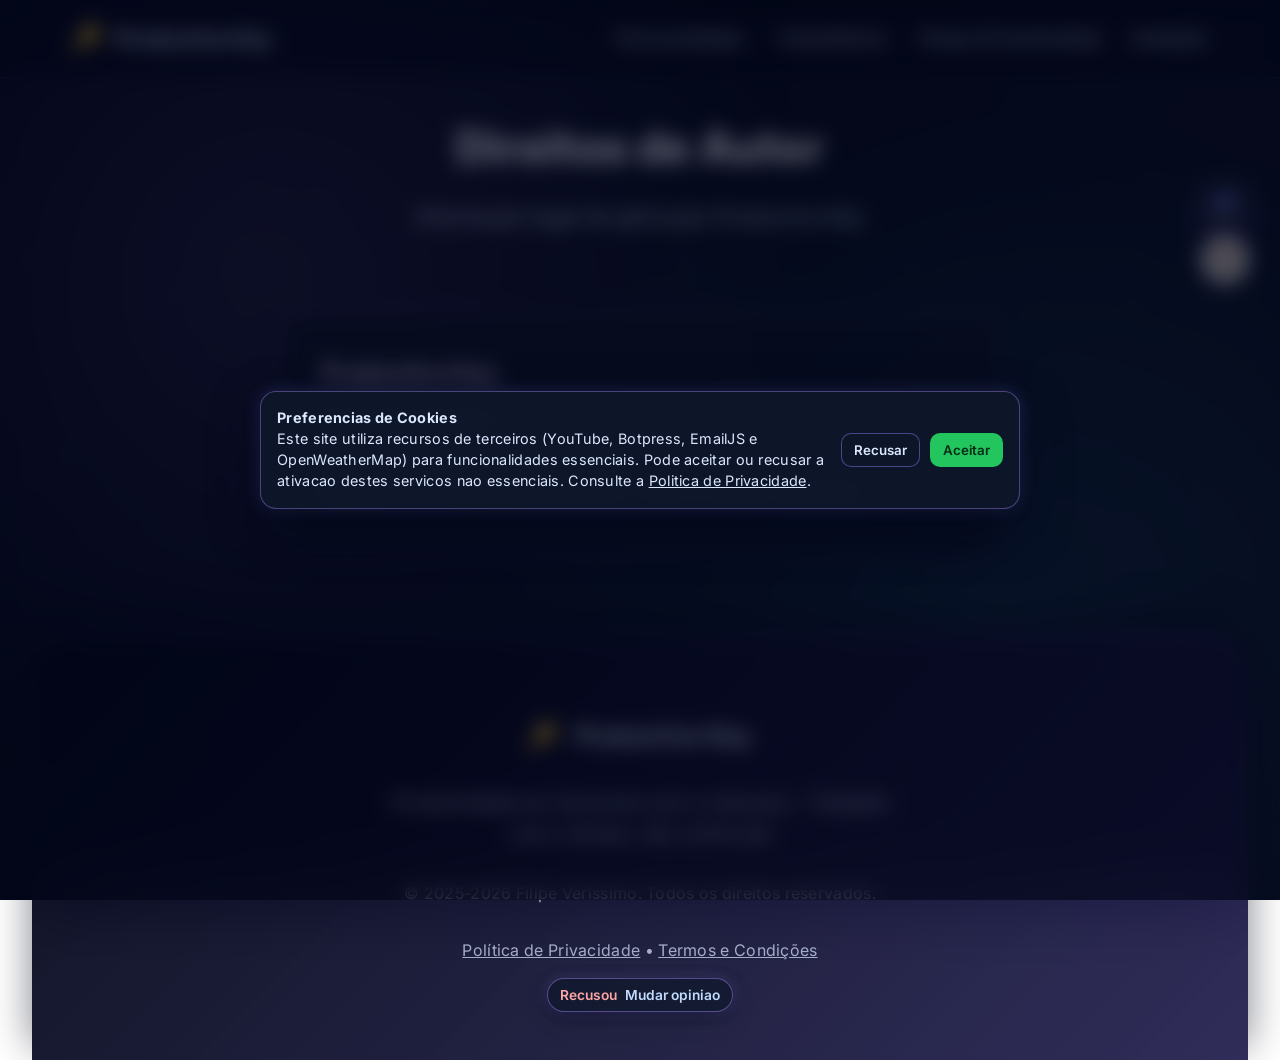
==== commit 361a9d9c: "Primeiro upload do site" ====
--- a/direitos-autor.html
+++ b/direitos-autor.html
@@ -1,107 +1,107 @@
-<!DOCTYPE html>
-<html lang="pt-PT">
-<head>
-    <meta charset="UTF-8">
-    <meta name="viewport" content="width=device-width, initial-scale=1.0">
-    <title>Direitos de Autor - Productive Key</title>
-    
-    <meta name="description" content="Direitos de Autor da aplicação Productive Key.">
-    <meta name="author" content="Productive Key">
-
-    <link rel="preconnect" href="https://fonts.googleapis.com">
-    <link rel="preconnect" href="https://fonts.gstatic.com" crossorigin>
-    <link href="https://fonts.googleapis.com/css2?family=Inter:wght@300;400;500;600;700&display=swap" rel="stylesheet">
-    
-    <link rel="icon" type="image/x-icon" href="data:image/svg+xml,<svg xmlns='http://www.w3.org/2000/svg' viewBox='0 0 100 100'><text y='.9em' font-size='90'>🔑</text></svg>">
-
-    <link rel="stylesheet" href="Untitled-2.css">
-    <link rel="stylesheet" href="animations.css">
-
-    <style>
-        .legal-page {
-            padding: 7rem 0 5rem;
-        }
-        .legal-card {
-            margin: 2.5rem auto 0;
-            max-width: 720px;
-            background: rgba(255, 255, 255, 0.75);
-            border: 2px solid rgba(59, 130, 246, 0.2);
-            border-radius: 28px;
-            padding: 2.5rem;
-            box-shadow: 0 20px 60px rgba(0, 0, 0, 0.12);
-            backdrop-filter: blur(18px);
-        }
-        .legal-card h2 {
-            margin-bottom: 1rem;
-        }
-        .legal-card p {
-            margin: 0.6rem 0;
-        }
-        .legal-card a {
-            color: inherit;
-            text-decoration: underline;
-        }
-        @media (max-width: 768px) {
-            .legal-page { padding: 6rem 0 4rem; }
-            .legal-card { padding: 2rem; }
-        }
-    </style>
-</head>
-<body>
-    <div class="progress-bar" id="progressBar"></div>
-
-    <header class="header" id="header">
-        <nav class="nav">
-            <a href="html.html" class="nav-brand">
-                <div class="app-icon">🔑</div>
-                <span class="app-name">Productive Key</span>
-            </a>
-            <ul class="nav-links" id="navLinks" role="menu" aria-hidden="true">
-                <li><a href="html.html#features">Funcionalidades</a></li>
-                <li><a href="html.html#download">Transferência</a></li>
-                <li><a href="html.html#weather">Tempo & Produtividade</a></li>
-                <li><a href="html.html#review">Avaliação</a></li>
-            </ul>
-            <button class="mobile-menu-btn" id="mobileMenuBtn" aria-label="Abrir menu" aria-expanded="false" aria-controls="navLinks">☰</button>
-        </nav>
-    </header>
-
-    <main class="legal-page">
-        <div class="container">
-            <h1 class="section-title">Direitos de Autor</h1>
-            <p class="section-subtitle">Informação legal da aplicação Productive Key</p>
-
-            <div class="legal-card">
-                <h2>Productive Key</h2>
-                <p><strong>Autor:</strong> Filipe Veríssimo</p>
-                <p><strong>Email:</strong> <a href="mailto:filipecostaverissimo@gmail.com">filipecostaverissimo@gmail.com</a></p>
-                <p><strong>Direitos:</strong> &copy; 2025-2026 Filipe Veríssimo. Todos os direitos reservados.</p>
-            </div>
-        </div>
-    </main>
-
-    <footer class="footer">
-        <div class="container">
-            <div class="footer-content">
-                <div class="footer-brand">
-                    <div class="app-icon">🔑</div>
-                    <span class="app-name">Productive Key</span>
-                </div>
-                <p class="footer-tagline">Produtividade em harmonia com a natureza - Trabalhe com o tempo, não contra ele</p>
-                <p class="footer-copyright">&copy; 2025-2026 filipeverissimo. Todos os direitos reservados.</p>
-                <p class="footer-copyright"><a href="politica-privacidade.html">Política de Privacidade</a> • <a href="termos-condicoes.html">Termos e Condições</a></p>
-            </div>
-        </div>
-    </footer>
-
-    <script src="darkMode.js"></script>
-    <script src="notifications.js"></script>
-    <script src="weather.js"></script>
-    <script src="rating.js"></script>
-    <script src="email.js"></script>
-    <script src="feedback.js"></script>
-    <script src="scrollAnimations.js"></script>
-    <script src="main.js"></script>
-    <script src="cookie-consent.js"></script>
-</body>
-</html>
+<!DOCTYPE html>
+<html lang="pt-PT">
+<head>
+    <meta charset="UTF-8">
+    <meta name="viewport" content="width=device-width, initial-scale=1.0">
+    <title>Direitos de Autor - Productive Key</title>
+    
+    <meta name="description" content="Direitos de Autor da aplicação Productive Key.">
+    <meta name="author" content="Productive Key">
+
+    <link rel="preconnect" href="https://fonts.googleapis.com">
+    <link rel="preconnect" href="https://fonts.gstatic.com" crossorigin>
+    <link href="https://fonts.googleapis.com/css2?family=Inter:wght@300;400;500;600;700&display=swap" rel="stylesheet">
+    
+    <link rel="icon" type="image/x-icon" href="data:image/svg+xml,<svg xmlns='http://www.w3.org/2000/svg' viewBox='0 0 100 100'><text y='.9em' font-size='90'>🔑</text></svg>">
+
+    <link rel="stylesheet" href="Untitled-2.css">
+    <link rel="stylesheet" href="animations.css">
+
+    <style>
+        .legal-page {
+            padding: 7rem 0 5rem;
+        }
+        .legal-card {
+            margin: 2.5rem auto 0;
+            max-width: 720px;
+            background: rgba(255, 255, 255, 0.75);
+            border: 2px solid rgba(59, 130, 246, 0.2);
+            border-radius: 28px;
+            padding: 2.5rem;
+            box-shadow: 0 20px 60px rgba(0, 0, 0, 0.12);
+            backdrop-filter: blur(18px);
+        }
+        .legal-card h2 {
+            margin-bottom: 1rem;
+        }
+        .legal-card p {
+            margin: 0.6rem 0;
+        }
+        .legal-card a {
+            color: inherit;
+            text-decoration: underline;
+        }
+        @media (max-width: 768px) {
+            .legal-page { padding: 6rem 0 4rem; }
+            .legal-card { padding: 2rem; }
+        }
+    </style>
+</head>
+<body>
+    <div class="progress-bar" id="progressBar"></div>
+
+    <header class="header" id="header">
+        <nav class="nav">
+            <a href="html.html" class="nav-brand">
+                <div class="app-icon">🔑</div>
+                <span class="app-name">Productive Key</span>
+            </a>
+            <ul class="nav-links" id="navLinks" role="menu" aria-hidden="true">
+                <li><a href="html.html#features">Funcionalidades</a></li>
+                <li><a href="html.html#download">Transferência</a></li>
+                <li><a href="html.html#weather">Tempo & Produtividade</a></li>
+                <li><a href="html.html#review">Avaliação</a></li>
+            </ul>
+            <button class="mobile-menu-btn" id="mobileMenuBtn" aria-label="Abrir menu" aria-expanded="false" aria-controls="navLinks">☰</button>
+        </nav>
+    </header>
+
+    <main class="legal-page">
+        <div class="container">
+            <h1 class="section-title">Direitos de Autor</h1>
+            <p class="section-subtitle">Informação legal da aplicação Productive Key</p>
+
+            <div class="legal-card">
+                <h2>Productive Key</h2>
+                <p><strong>Autor:</strong> Filipe Veríssimo</p>
+                <p><strong>Email:</strong> <a href="mailto:filipecostaverissimo@gmail.com">filipecostaverissimo@gmail.com</a></p>
+                <p><strong>Direitos:</strong> &copy; 2025-2026 Filipe Veríssimo. Todos os direitos reservados.</p>
+            </div>
+        </div>
+    </main>
+
+    <footer class="footer">
+        <div class="container">
+            <div class="footer-content">
+                <div class="footer-brand">
+                    <div class="app-icon">🔑</div>
+                    <span class="app-name">Productive Key</span>
+                </div>
+                <p class="footer-tagline">Produtividade em harmonia com a natureza - Trabalhe com o tempo, não contra ele</p>
+                <p class="footer-copyright">&copy; 2025-2026 Filipe Veríssimo. Todos os direitos reservados.</p>
+                <p class="footer-copyright"><a href="politica-privacidade.html">Política de Privacidade</a> • <a href="termos-condicoes.html">Termos e Condições</a></p>
+            </div>
+        </div>
+    </footer>
+
+    <script src="darkMode.js"></script>
+    <script src="notifications.js"></script>
+    <script src="weather.js"></script>
+    <script src="rating.js"></script>
+    <script src="email.js"></script>
+    <script src="feedback.js"></script>
+    <script src="scrollAnimations.js"></script>
+    <script src="main.js"></script>
+    <script src="cookie-consent.js"></script>
+</body>
+</html>
--- a/Untitled-2.css
+++ b/Untitled-2.css
@@ -1,3713 +1,3957 @@
-/* Reset e Variáveis Melhoradas */
-* {
-    margin: 0;
-    padding: 0;
-    box-sizing: border-box;
-}
-
-:root {
-    /* Cores Light Mode */
-    --primary-blue: #2563eb;
-    --primary-dark: #1e40af;
-    --primary-light: #dbeafe;
-    --accent-emerald: #10b981;
-    --accent-amber: #f59e0b;
-    --accent-purple: #8b5cf6;
-    --text-dark: #1e293b;
-    --text-light: #64748b;
-    --background: linear-gradient(135deg, #ffffff 0%, #f8fbff 25%, #faf8ff 50%, #fff8fa 75%, #ffffff 100%);
-    --card-bg: rgba(255, 255, 255, 0.88);
-    --glass-bg: rgba(255, 255, 255, 0.85);
-    --white: #ffffff;
-    --gradient: linear-gradient(135deg, #2563eb 0%, #8b5cf6 100%);
-    --blue-gradient: linear-gradient(135deg, #3b82f6, #2563eb);
-    --weather-gradient: linear-gradient(135deg, #4facfe 0%, #00f2fe 100%);
-    --success-gradient: linear-gradient(135deg, #10b981 0%, #34d399 100%);
-    --glass-shadow: 0 8px 32px rgba(20, 50, 120, 0.12);
-    --glass-shadow-lg: 0 15px 50px rgba(20, 50, 120, 0.16);
-    --glass-shadow-sm: 0 2px 8px rgba(20, 50, 120, 0.08);
-    --shadow: var(--glass-shadow);
-    --shadow-lg: var(--glass-shadow-lg);
-    --shadow-sm: var(--glass-shadow-sm);
-    
-    /* Variáveis para Dark Mode */
-    --dm-text-dark: #f1f5f9;
-    --dm-text-light: #cbd5e1;
-    --dm-background: linear-gradient(135deg, #0f172a 0%, #1a1f3a 25%, #1f1a35 50%, #2a1f2a 75%, #0f172a 100%);
-    --dm-card-bg: rgba(30, 41, 59, 0.75);
-    --dm-border: rgba(148, 163, 184, 0.2);
-    --dm-shadow: 0 8px 32px rgba(0, 0, 0, 0.3);
-    --dm-shadow-lg: 0 15px 50px rgba(0, 0, 0, 0.4);
-}
-
-/* Dark Mode */
-[data-theme="dark"] {
-    --text-dark: var(--dm-text-dark);
-    --text-light: var(--dm-text-light);
-    --background: var(--dm-background);
-    --card-bg: var(--dm-card-bg);
-    --white: #1e293b;
-    --shadow: 0 8px 32px rgba(0, 0, 0, 0.25);
-    --shadow-lg: 0 15px 50px rgba(0, 0, 0, 0.32);
-}
-
-/* Dark Mode - Enhanced Card Styling */
-[data-theme="dark"] {
-    --text-dark: var(--dm-text-dark);
-    --text-light: var(--dm-text-light);
-    --background: linear-gradient(-45deg, #0f172a, #1a1f3a, #1f1a35, #2a1f2a, #0f172a);
-    --card-bg: var(--dm-card-bg);
-    --white: #1e293b;
-    --shadow: 0 8px 32px rgba(0, 0, 0, 0.25);
-    --shadow-lg: 0 15px 50px rgba(0, 0, 0, 0.32);
-}
-
-[data-theme="dark"] body {
-    background: linear-gradient(-45deg, #0f172a, #1a1f3a, #1f1a35, #2a1f2a, #0f172a);
-    background-size: 400% 400%;
-    animation: gradientShift 15s ease infinite;
-}
-
-[data-theme="dark"] .stat-card,
-[data-theme="dark"] .feature-card,
-[data-theme="dark"] .download-card,
-[data-theme="dark"] .review-form,
-[data-theme="dark"] .step,
-[data-theme="dark"] .app-mockup {
-    background: rgba(30, 41, 59, 0.8) !important;
-    border-color: rgba(100, 150, 200, 0.2) !important;
-}
-
-[data-theme="dark"] .form-group input,
-[data-theme="dark"] .form-group textarea,
-[data-theme="dark"] .form-group select {
-    background: rgba(30, 41, 59, 0.7) !important;
-    border-color: rgba(100, 150, 200, 0.25) !important;
-    color: var(--dm-text-dark) !important;
-}
-
-[data-theme="dark"] .btn-primary {
-    background: rgba(37, 99, 235, 0.85) !important;
-    color: white !important;
-    border-color: rgba(100, 150, 200, 0.3) !important;
-}
-
-[data-theme="dark"] .btn-secondary {
-    background: rgba(60, 100, 180, 0.3) !important;
-    border-color: rgba(100, 150, 200, 0.4) !important;
-}
-
-html {
-    scroll-behavior: smooth;
-}
-
-body {
-    font-family: 'Inter', sans-serif;
-    line-height: 1.6;
-    color: var(--text-dark);
-    background: linear-gradient(135deg, #ffffff 0%, #f5f9ff 25%, #faf5ff 50%, #fff5fa 75%, #ffffff 100%);
-    background-size: 400% 400%;
-    background-attachment: fixed;
-    overflow-x: hidden;
-    transition: all 0.3s ease;
-    letter-spacing: 0.3px;
-    animation: gradientShift 20s ease infinite;
-}
-
-/* Theme Toggle Button com glass */
-.theme-toggle {
-    position: fixed;
-    top: 120px;
-    right: 30px;
-    width: 50px;
-    height: 50px;
-    background: rgba(255, 255, 255, 0.75);
-    backdrop-filter: blur(12px);
-    -webkit-backdrop-filter: blur(12px);
-    border: 1.5px solid rgba(150, 170, 210, 0.35);
-    border-radius: 50%;
-    cursor: pointer;
-    display: flex;
-    align-items: center;
-    justify-content: center;
-    font-size: 1.3rem;
-    z-index: 1200;
-    box-shadow: var(--glass-shadow-sm);
-    transition: all 0.3s ease;
-}
-
-.theme-toggle:hover {
-    transform: scale(1.1);
-    box-shadow: var(--shadow-lg);
-}
-
-/* Botão Easter Egg - Tema Espacial */
-.space-toggle {
-    position: fixed;
-    top: 180px;
-    right: 30px;
-    width: 44px;
-    height: 44px;
-    background: rgba(15, 23, 42, 0.6);
-    backdrop-filter: blur(12px);
-    -webkit-backdrop-filter: blur(12px);
-    border: 1.5px solid rgba(148, 163, 184, 0.35);
-    border-radius: 50%;
-    cursor: pointer;
-    display: flex;
-    align-items: center;
-    justify-content: center;
-    font-size: 1.15rem;
-    z-index: 1200;
-    box-shadow: 0 8px 24px rgba(2, 6, 23, 0.35);
-    opacity: 0.78;
-    transition: all 0.3s ease;
-}
-
-.space-toggle:hover {
-    transform: scale(1.08);
-    opacity: 1;
-    box-shadow: 0 12px 30px rgba(30, 64, 175, 0.35);
-}
-
-.purple-toggle {
-    position: fixed;
-    top: 235px;
-    right: 30px;
-    width: 44px;
-    height: 44px;
-    background: rgba(76, 29, 149, 0.78);
-    border: 1.5px solid rgba(196, 181, 253, 0.42);
-    border-radius: 50%;
-    cursor: pointer;
-    display: flex;
-    align-items: center;
-    justify-content: center;
-    font-size: 1.05rem;
-    z-index: 1200;
-    box-shadow: 0 8px 24px rgba(76, 29, 149, 0.36);
-    opacity: 0.82;
-    transition: all 0.3s ease;
-}
-
-.purple-toggle:hover {
-    transform: scale(1.08);
-    opacity: 1;
-    box-shadow: 0 12px 30px rgba(126, 34, 206, 0.4);
-}
-
-[data-purple-theme="on"] .purple-toggle {
-    background: linear-gradient(180deg, rgba(126, 185, 255, 0.95) 0%, rgba(61, 125, 229, 0.95) 100%);
-    border-color: rgba(206, 231, 255, 0.75);
-    box-shadow: 0 10px 28px rgba(31, 86, 182, 0.45);
-    opacity: 1;
-}
-
-[data-purple-theme="on"] {
-    --text-dark: #0f2b57;
-    --text-light: #19407b;
-    --primary-blue: #2f6fd6;
-    --primary-dark: #1e4f9f;
-    --gradient: linear-gradient(135deg, #8ec8ff 0%, #4f8ee8 55%, #2f6fd6 100%);
-    --card-bg: rgba(255, 255, 255, 0.56);
-    --glass-bg: rgba(216, 236, 255, 0.5);
-    --shadow: 0 10px 30px rgba(24, 71, 145, 0.28);
-    --shadow-lg: 0 18px 52px rgba(24, 71, 145, 0.35);
-}
-
-/* Tema Windows XP com transparência */
-[data-purple-theme="on"] body,
-[data-purple-theme="on"] button,
-[data-purple-theme="on"] input,
-[data-purple-theme="on"] select,
-[data-purple-theme="on"] textarea {
-    font-family: Tahoma, Verdana, Arial, sans-serif;
-}
-
-[data-purple-theme="on"] body {
-    color: var(--text-dark);
-    background:
-        radial-gradient(circle at 15% 20%, rgba(255, 255, 255, 0.42) 0%, transparent 42%),
-        radial-gradient(circle at 82% 76%, rgba(183, 221, 255, 0.35) 0%, transparent 38%),
-        linear-gradient(140deg, #1d58ad 0%, #3f83e2 42%, #67b1ff 72%, #5a97ea 100%);
-    background-size: 220px 220px, 260px 260px, 300% 300%;
-    background-attachment: fixed;
-    animation: purpleDrift 34s ease-in-out infinite;
-}
-
-[data-purple-theme="on"] body::before,
-[data-purple-theme="on"] body::after {
-    content: '';
-    position: fixed;
-    inset: 0;
-    pointer-events: none;
-    z-index: -1;
-}
-
-[data-purple-theme="on"] body::before {
-    background:
-        radial-gradient(circle at 20% 30%, rgba(255, 255, 255, 0.24) 0%, transparent 50%),
-        radial-gradient(circle at 78% 65%, rgba(225, 241, 255, 0.2) 0%, transparent 45%);
-    animation: auroraFlow 26s ease-in-out infinite;
-}
-
-[data-purple-theme="on"] body::after {
-    background:
-        radial-gradient(circle at 22% 36%, rgba(255, 255, 255, 0.24) 0 1px, transparent 2px),
-        radial-gradient(circle at 76% 30%, rgba(233, 245, 255, 0.2) 0 1px, transparent 2px),
-        radial-gradient(circle at 64% 72%, rgba(214, 233, 255, 0.18) 0 1px, transparent 2px);
-    background-size: 300px 300px, 340px 340px, 320px 320px;
-    animation: twinkleShift 60s linear infinite;
-    opacity: 0.5;
-}
-
-[data-purple-theme="on"] .header {
-    background: linear-gradient(180deg, rgba(152, 206, 255, 0.92) 0%, rgba(62, 126, 230, 0.95) 100%);
-    border-top: 1px solid rgba(255, 255, 255, 0.9);
-    border-bottom: 1px solid rgba(26, 78, 163, 0.88);
-    box-shadow: inset 0 1px 0 rgba(255, 255, 255, 0.65), inset 0 -1px 0 rgba(22, 67, 143, 0.6);
-}
-
-[data-purple-theme="on"] .header.scrolled {
-    background: linear-gradient(180deg, rgba(118, 184, 255, 0.96) 0%, rgba(47, 110, 214, 0.98) 100%);
-    box-shadow: 0 8px 22px rgba(19, 63, 132, 0.35), inset 0 1px 0 rgba(255, 255, 255, 0.45);
-}
-
-[data-purple-theme="on"] .nav-brand,
-[data-purple-theme="on"] .nav-links a,
-[data-purple-theme="on"] .mobile-menu-btn,
-[data-purple-theme="on"] .section-title,
-[data-purple-theme="on"] .section-subtitle,
-[data-purple-theme="on"] .hero-description,
-[data-purple-theme="on"] .feature-card p,
-[data-purple-theme="on"] .step-content p,
-[data-purple-theme="on"] .footer,
-[data-purple-theme="on"] .footer a,
-[data-purple-theme="on"] .footer-tagline,
-[data-purple-theme="on"] .footer-copyright {
-    color: #eef6ff !important;
-}
-
-[data-purple-theme="on"] .nav-links a::after {
-    background: linear-gradient(90deg, #9cd1ff, #2f6fd6);
-}
-
-[data-purple-theme="on"] h1,
-[data-purple-theme="on"] h2,
-[data-purple-theme="on"] h3,
-[data-purple-theme="on"] h4,
-[data-purple-theme="on"] .hero-title,
-[data-purple-theme="on"] .feature-card h3,
-[data-purple-theme="on"] .download-card h3,
-[data-purple-theme="on"] .review-form h3,
-[data-purple-theme="on"] .instructions h4,
-[data-purple-theme="on"] .beta-notice h3 {
-    color: #f3f9ff !important;
-}
-
-[data-purple-theme="on"] p,
-[data-purple-theme="on"] li,
-[data-purple-theme="on"] label,
-[data-purple-theme="on"] .section-subtitle,
-[data-purple-theme="on"] .instructions li,
-[data-purple-theme="on"] .beta-notice p {
-    color: #dbeeff !important;
-}
-
-[data-purple-theme="on"] .hero {
-    background:
-        linear-gradient(180deg, rgba(222, 240, 255, 0.26) 0%, rgba(222, 240, 255, 0.08) 18%, transparent 32%),
-        linear-gradient(135deg, rgba(41, 102, 193, 0.9) 0%, rgba(72, 141, 230, 0.92) 52%, rgba(125, 188, 255, 0.88) 100%);
-}
-
-[data-purple-theme="on"] .hero-title {
-    background: linear-gradient(135deg, #ffffff 0%, #e4f2ff 45%, #bfe0ff 100%);
-    -webkit-background-clip: text;
-    background-clip: text;
-}
-
-[data-purple-theme="on"] .video-demo-section {
-    background:
-        radial-gradient(circle at 16% 22%, rgba(233, 245, 255, 0.28) 0%, transparent 46%),
-        radial-gradient(circle at 82% 74%, rgba(207, 231, 255, 0.2) 0%, transparent 42%),
-        linear-gradient(135deg, #2f6fd6 0%, #4f8ee8 55%, #70b8ff 100%);
-}
-
-[data-purple-theme="on"] .video-demo-section .section-title,
-[data-purple-theme="on"] .video-demo-section .section-subtitle {
-    color: #f1f8ff !important;
-}
-
-[data-purple-theme="on"] .video-wrapper iframe {
-    box-shadow: 0 16px 38px rgba(20, 70, 145, 0.34), 0 0 20px rgba(125, 188, 255, 0.22);
-    border: 1px solid rgba(207, 231, 255, 0.55);
-}
-
-[data-purple-theme="on"] .feature-card,
-[data-purple-theme="on"] .download-card,
-[data-purple-theme="on"] .review-form,
-[data-purple-theme="on"] .step,
-[data-purple-theme="on"] .app-mockup,
-[data-purple-theme="on"] .weather-details,
-[data-purple-theme="on"] .legal-card,
-[data-purple-theme="on"] .instructions,
-[data-purple-theme="on"] .cookie-consent-banner {
-    background: linear-gradient(180deg, rgba(245, 252, 255, 0.68) 0%, rgba(222, 240, 255, 0.58) 48%, rgba(184, 219, 255, 0.52) 100%) !important;
-    border: 1px solid rgba(113, 171, 241, 0.75) !important;
-    box-shadow:
-        inset 1px 1px 0 rgba(255, 255, 255, 0.9),
-        inset -1px -1px 0 rgba(84, 141, 217, 0.5),
-        0 8px 20px rgba(24, 71, 145, 0.26) !important;
-    border-radius: 10px !important;
-    backdrop-filter: blur(9px);
-    -webkit-backdrop-filter: blur(9px);
-}
-
-[data-purple-theme="on"] .download-card .instructions {
-    background:
-        linear-gradient(180deg, rgba(255, 255, 255, 0.84) 0%, rgba(233, 246, 255, 0.76) 52%, rgba(205, 229, 255, 0.68) 100%) !important;
-    border: 1px solid rgba(125, 182, 245, 0.82) !important;
-    border-left: 4px solid rgba(47, 111, 214, 0.95) !important;
-    box-shadow:
-        inset 0 1px 0 rgba(255, 255, 255, 0.95),
-        inset 0 -1px 0 rgba(96, 153, 227, 0.35),
-        0 10px 24px rgba(24, 71, 145, 0.22) !important;
-    backdrop-filter: blur(12px);
-    -webkit-backdrop-filter: blur(12px);
-}
-
-[data-purple-theme="on"] .download-card .instructions h4 {
-    color: #0f3f86 !important;
-}
-
-[data-purple-theme="on"] .download-card .instructions li {
-    color: #1b4d99 !important;
-}
-
-[data-purple-theme="on"] .download-card .instructions strong {
-    color: #0b3471 !important;
-}
-
-[data-purple-theme="on"] .form-group input,
-[data-purple-theme="on"] .form-group textarea,
-[data-purple-theme="on"] .form-group select {
-    background: rgba(255, 255, 255, 0.72) !important;
-    color: #154083 !important;
-    border: 1px solid rgba(113, 171, 241, 0.8) !important;
-    box-shadow: inset 1px 1px 0 rgba(255, 255, 255, 0.88), inset -1px -1px 0 rgba(125, 188, 255, 0.38) !important;
-}
-
-[data-purple-theme="on"] .form-group input:focus,
-[data-purple-theme="on"] .form-group textarea:focus,
-[data-purple-theme="on"] .form-group select:focus {
-    border-color: rgba(47, 111, 214, 0.95) !important;
-    box-shadow: 0 0 0 2px rgba(172, 213, 255, 0.65) !important;
-}
-
-[data-purple-theme="on"] .btn-primary,
-[data-purple-theme="on"] .download-btn {
-    background: linear-gradient(180deg, #f2f9ff 0%, #cfe8ff 7%, #4e8fe9 52%, #2f6fd6 100%);
-    color: #ffffff !important;
-    border: 1px solid rgba(47, 111, 214, 0.85) !important;
-    box-shadow:
-        inset 1px 1px 0 rgba(255, 255, 255, 0.75),
-        inset -1px -1px 0 rgba(33, 87, 179, 0.75),
-        0 4px 10px rgba(33, 87, 179, 0.3) !important;
-}
-
-[data-purple-theme="on"] .btn-secondary {
-    background: linear-gradient(180deg, rgba(255, 255, 255, 0.85) 0%, rgba(220, 240, 255, 0.72) 100%);
-    color: #1b4d99 !important;
-    border: 1px solid rgba(113, 171, 241, 0.85) !important;
-    box-shadow: inset 1px 1px 0 rgba(255, 255, 255, 0.72), inset -1px -1px 0 rgba(90, 148, 225, 0.45) !important;
-}
-
-[data-purple-theme="on"] .btn:active,
-[data-purple-theme="on"] .download-btn:active {
-    transform: translateY(1px);
-    box-shadow: inset -1px -1px 0 rgba(255, 255, 255, 0.45), inset 1px 1px 0 rgba(33, 87, 179, 0.75) !important;
-}
-
-[data-purple-theme="on"] .progress-bar {
-    background: linear-gradient(90deg, #dff0ff, #8ec8ff, #4f8ee8, #2f6fd6);
-}
-
-[data-purple-theme="on"] .beta-notice {
-    background: linear-gradient(180deg, rgba(215, 236, 255, 0.25) 0%, rgba(84, 144, 220, 0.42) 100%);
-    border-top: 1px solid rgba(255, 255, 255, 0.55);
-    border-bottom: 1px solid rgba(47, 111, 214, 0.72);
-}
-
-[data-purple-theme="on"] .beta-badge {
-    background: linear-gradient(180deg, #ffffff 0%, #d8ecff 8%, #7eb9ff 60%, #4f8ee8 100%);
-    color: #0d3e88;
-    border: 1px solid rgba(47, 111, 214, 0.78);
-    box-shadow: inset 1px 1px 0 rgba(255, 255, 255, 0.72), inset -1px -1px 0 rgba(47, 111, 214, 0.45), 0 6px 16px rgba(47, 111, 214, 0.24);
-}
-
-[data-purple-theme="on"] .footer {
-    background: linear-gradient(135deg, rgba(37, 93, 183, 0.82) 0%, rgba(61, 125, 229, 0.8) 100%) !important;
-    border-top-color: rgba(214, 234, 255, 0.4) !important;
-    backdrop-filter: blur(10px);
-    -webkit-backdrop-filter: blur(10px);
-}
-
-[data-space-theme="on"] .space-toggle {
-    background: rgba(30, 41, 59, 0.9);
-    border-color: rgba(192, 132, 252, 0.45);
-    box-shadow: 0 10px 28px rgba(139, 92, 246, 0.35);
-    opacity: 1;
-}
-
-[data-space-theme="on"] {
-    --text-dark: #e2e8f0;
-    --text-light: #94a3b8;
-    --primary-blue: #818cf8;
-    --primary-dark: #6366f1;
-    --gradient: linear-gradient(135deg, #7c3aed 0%, #2563eb 55%, #06b6d4 100%);
-    --card-bg: rgba(15, 23, 42, 0.78);
-    --glass-bg: rgba(30, 41, 59, 0.68);
-    --shadow: 0 10px 34px rgba(2, 6, 23, 0.45);
-    --shadow-lg: 0 18px 55px rgba(2, 6, 23, 0.55);
-}
-
-[data-space-theme="on"] body {
-    color: var(--text-dark);
-    background:
-        radial-gradient(circle at 12% 18%, rgba(165, 180, 252, 0.45) 0 1px, transparent 2px),
-        radial-gradient(circle at 24% 76%, rgba(125, 211, 252, 0.36) 0 1px, transparent 2px),
-        radial-gradient(circle at 73% 23%, rgba(196, 181, 253, 0.4) 0 1px, transparent 2px),
-        radial-gradient(circle at 84% 62%, rgba(147, 197, 253, 0.32) 0 1px, transparent 2px),
-        linear-gradient(125deg, #020617 0%, #0f172a 28%, #312e81 64%, #581c87 100%);
-    background-size: 220px 220px, 260px 260px, 240px 240px, 300px 300px, 360% 360%;
-    background-attachment: fixed;
-    will-change: background-position;
-    animation: spaceDrift 70s linear infinite;
-}
-
-[data-space-theme="on"] body::before {
-    content: '';
-    position: fixed;
-    inset: 0;
-    pointer-events: none;
-    z-index: -1;
-    background:
-        radial-gradient(circle at 20% 30%, rgba(167, 139, 250, 0.16) 0%, transparent 46%),
-        radial-gradient(circle at 78% 68%, rgba(56, 189, 248, 0.14) 0%, transparent 44%);
-    animation: auroraFlow 30s ease-in-out infinite;
-}
-
-[data-space-theme="on"] body::after {
-    content: '';
-    position: fixed;
-    inset: 0;
-    pointer-events: none;
-    z-index: -1;
-    background:
-        radial-gradient(circle at 18% 32%, rgba(191, 219, 254, 0.18) 0 1px, transparent 2px),
-        radial-gradient(circle at 74% 26%, rgba(196, 181, 253, 0.15) 0 1px, transparent 2px),
-        radial-gradient(circle at 66% 74%, rgba(125, 211, 252, 0.14) 0 1px, transparent 2px);
-    background-size: 260px 260px, 320px 320px, 300px 300px;
-    animation: twinkleShift 70s linear infinite;
-    opacity: 0.5;
-}
-
-[data-space-theme="on"] .theme-toggle {
-    background: rgba(15, 23, 42, 0.9);
-    border-color: rgba(196, 181, 253, 0.55);
-    box-shadow: 0 10px 30px rgba(76, 29, 149, 0.45);
-}
-
-[data-space-theme="on"] .header {
-    background: rgba(2, 6, 23, 0.45);
-    border-bottom: 1px solid rgba(129, 140, 248, 0.25);
-}
-
-[data-space-theme="on"] .header.scrolled {
-    background: rgba(2, 6, 23, 0.88);
-    box-shadow: 0 10px 30px rgba(2, 6, 23, 0.45);
-}
-
-[data-space-theme="on"] .nav-brand,
-[data-space-theme="on"] .nav-links a,
-[data-space-theme="on"] .mobile-menu-btn,
-[data-space-theme="on"] .footer,
-[data-space-theme="on"] .footer a,
-[data-space-theme="on"] .section-title,
-[data-space-theme="on"] .section-subtitle,
-[data-space-theme="on"] .hero-description,
-[data-space-theme="on"] .feature-card p,
-[data-space-theme="on"] .step-content p,
-[data-space-theme="on"] .footer-tagline,
-[data-space-theme="on"] .footer-copyright {
-    color: #c7d2fe !important;
-}
-
-[data-space-theme="on"] h1,
-[data-space-theme="on"] h2,
-[data-space-theme="on"] h3,
-[data-space-theme="on"] h4,
-[data-space-theme="on"] .section-title,
-[data-space-theme="on"] .hero-title,
-[data-space-theme="on"] .step-content h3,
-[data-space-theme="on"] .instructions h4,
-[data-space-theme="on"] .beta-notice h3 {
-    color: #ddd6fe !important;
-}
-
-[data-space-theme="on"] p,
-[data-space-theme="on"] li,
-[data-space-theme="on"] label,
-[data-space-theme="on"] .section-subtitle,
-[data-space-theme="on"] .hero-description,
-[data-space-theme="on"] .instructions li,
-[data-space-theme="on"] .beta-notice p {
-    color: #bfdbfe !important;
-}
-
-[data-space-theme="on"] .nav-links a::after {
-    background: linear-gradient(90deg, #a78bfa, #60a5fa);
-}
-
-[data-space-theme="on"] .hero {
-    background: linear-gradient(135deg, rgba(30, 64, 175, 0.72) 0%, rgba(109, 40, 217, 0.78) 48%, rgba(15, 23, 42, 0.95) 100%);
-    box-shadow: inset 0 -48px 90px rgba(2, 6, 23, 0.3);
-}
-
-[data-space-theme="on"] .hero::before {
-    background:
-    radial-gradient(circle at 30% 35%, rgba(196, 181, 253, 0.2) 0%, transparent 52%),
-    radial-gradient(circle at 75% 65%, rgba(56, 189, 248, 0.18) 0%, transparent 50%);
-}
-
-[data-space-theme="on"] .hero-title {
-    background: linear-gradient(135deg, #ddd6fe 0%, #c4b5fd 45%, #93c5fd 100%);
-    -webkit-background-clip: text;
-    background-clip: text;
-}
-
-[data-space-theme="on"] .feature-card,
-[data-space-theme="on"] .download-card,
-[data-space-theme="on"] .review-form,
-[data-space-theme="on"] .step,
-[data-space-theme="on"] .app-mockup,
-[data-space-theme="on"] .weather-details,
-[data-space-theme="on"] .legal-card,
-[data-space-theme="on"] .cookie-consent-banner {
-    background: rgba(15, 23, 42, 0.76) !important;
-    border: 1.5px solid rgba(167, 139, 250, 0.35) !important;
-    box-shadow: 0 10px 28px rgba(2, 6, 23, 0.42), 0 0 16px rgba(129, 140, 248, 0.18) !important;
-    backdrop-filter: blur(8px) !important;
-    -webkit-backdrop-filter: blur(8px) !important;
-}
-
-[data-space-theme="on"] .feature-card h3,
-[data-space-theme="on"] .review-form h3,
-[data-space-theme="on"] .step-content h3,
-[data-space-theme="on"] .download-card h3,
-[data-space-theme="on"] .legal-card h2,
-[data-space-theme="on"] .legal-card strong {
-    color: #ddd6fe !important;
-}
-
-[data-space-theme="on"] .form-group input,
-[data-space-theme="on"] .form-group textarea,
-[data-space-theme="on"] .form-group select {
-    background: rgba(15, 23, 42, 0.65) !important;
-    color: #e2e8f0 !important;
-    border-color: rgba(129, 140, 248, 0.35) !important;
-}
-
-[data-space-theme="on"] .form-group input:focus,
-[data-space-theme="on"] .form-group textarea:focus,
-[data-space-theme="on"] .form-group select:focus {
-    border-color: rgba(192, 132, 252, 0.85) !important;
-    box-shadow: 0 0 0 4px rgba(167, 139, 250, 0.2) !important;
-}
-
-[data-space-theme="on"] .btn-primary,
-[data-space-theme="on"] .download-btn {
-    background: linear-gradient(135deg, #7c3aed 0%, #2563eb 100%);
-    color: #e0e7ff !important;
-    border: 1px solid rgba(196, 181, 253, 0.4) !important;
-    box-shadow: 0 10px 26px rgba(76, 29, 149, 0.4);
-}
-
-[data-space-theme="on"] .btn-secondary {
-    background: rgba(15, 23, 42, 0.45);
-    color: #c7d2fe !important;
-    border: 1.5px solid rgba(129, 140, 248, 0.5) !important;
-}
-
-[data-space-theme="on"] .btn:hover,
-[data-space-theme="on"] .download-btn:hover {
-    box-shadow: 0 12px 30px rgba(76, 29, 149, 0.5);
-}
-
-[data-space-theme="on"] .iphone-container:hover,
-[data-space-theme="on"] .app-mockup:hover {
-    box-shadow: 0 16px 38px rgba(2, 6, 23, 0.5), 0 0 22px rgba(129, 140, 248, 0.24) !important;
-}
-
-[data-space-theme="on"] .progress-bar {
-    background: linear-gradient(90deg, #a78bfa, #38bdf8, #22d3ee);
-}
-
-[data-space-theme="on"] .notification {
-    background: rgba(15, 23, 42, 0.9) !important;
-    border-color: rgba(129, 140, 248, 0.45) !important;
-    color: #c7d2fe !important;
-}
-
-[data-space-theme="on"] .beta-notice {
-    background: linear-gradient(135deg, rgba(76, 29, 149, 0.35) 0%, rgba(30, 64, 175, 0.28) 100%);
-    border-top: 2px solid rgba(167, 139, 250, 0.38);
-    border-bottom: 2px solid rgba(125, 211, 252, 0.32);
-}
-
-[data-space-theme="on"] .beta-badge {
-    background: linear-gradient(135deg, #a78bfa 0%, #38bdf8 100%);
-    color: #0b1020;
-    box-shadow: 0 8px 20px rgba(56, 189, 248, 0.28);
-}
-
-[data-space-theme="on"] .beta-notice p {
-    max-width: 720px;
-}
-
-[data-space-theme="on"] .footer {
-    background: linear-gradient(135deg, rgba(2, 6, 23, 0.95) 0%, rgba(30, 27, 75, 0.92) 100%) !important;
-    border-top: 2px solid rgba(129, 140, 248, 0.28) !important;
-    box-shadow: 0 -14px 40px rgba(2, 6, 23, 0.5) !important;
-}
-
-[data-space-theme="on"] .hero::after,
-[data-space-theme="on"] .feature-card::before,
-[data-space-theme="on"] .feature-card::after,
-[data-space-theme="on"] .weather-details::before,
-[data-space-theme="on"] .step::before,
-[data-space-theme="on"] .video-demo-section::before,
-[data-space-theme="on"] .video-demo-section::after,
-[data-space-theme="on"] .features::before,
-[data-space-theme="on"] .features::after {
-    animation: none !important;
-}
-
-[data-space-theme="on"] .app-icon,
-[data-space-theme="on"] .temperature,
-[data-space-theme="on"] .condition,
-[data-space-theme="on"] .btn-download {
-    animation-duration: 8s !important;
-}
-
-@media (max-width: 768px) {
-    [data-space-theme="on"] body {
-        background-attachment: scroll;
-        animation: gradientShift 40s ease infinite;
-    }
-}
-
-@media (prefers-reduced-motion: reduce) {
-    [data-purple-theme="on"] body {
-        animation: none !important;
-    }
-
-    [data-purple-theme="on"] body::before,
-    [data-purple-theme="on"] body::after {
-        display: none;
-    }
-
-    [data-space-theme="on"] body {
-        animation: none !important;
-    }
-
-    [data-space-theme="on"] body::before,
-    [data-space-theme="on"] body::after {
-        display: none;
-    }
-}
-
-.container {
-    max-width: 1200px;
-    margin: 0 auto;
-    padding: 0 2rem;
-}
-
-/* Animações Otimizadas */
-@keyframes fadeInUp {
-    from {
-        opacity: 0;
-        transform: translateY(30px);
-    }
-    to {
-        opacity: 1;
-        transform: translateY(0);
-    }
-}
-
-@keyframes elasticBounce {
-    0% {
-        opacity: 0;
-        transform: translateY(40px) rotateZ(-3deg) scale(0.95);
-    }
-    60% {
-        opacity: 1;
-        transform: translateY(-8px) rotateZ(1deg) scale(1.08);
-    }
-    80% {
-        transform: translateY(-3px) rotateZ(-0.5deg) scale(0.98);
-    }
-    100% {
-        opacity: 1;
-        transform: translateY(0) rotateZ(0) scale(1);
-    }
-}
-
-@keyframes fadeIn {
-    from { opacity: 0; }
-    to { opacity: 1; }
-}
-
-@keyframes slideInLeft {
-    from {
-        opacity: 0;
-        transform: translateX(-30px);
-    }
-    to {
-        opacity: 1;
-        transform: translateX(0);
-    }
-}
-
-@keyframes slideInRight {
-    from {
-        opacity: 0;
-        transform: translateX(30px);
-    }
-    to {
-        opacity: 1;
-        transform: translateX(0);
-    }
-}
-
-@keyframes float {
-    0%, 100% { transform: translateY(0px); }
-    50% { transform: translateY(-10px); }
-}
-
-@keyframes pulse {
-    0%, 100% { transform: scale(1); }
-    50% { transform: scale(1.05); }
-}
-
-@keyframes gradientShift {
-    0% { background-position: 0% 50%; }
-    50% { background-position: 100% 50%; }
-    100% { background-position: 0% 50%; }
-}
-
-@keyframes spaceDrift {
-    0% { background-position: 0 0, 0 0, 0 0, 0 0, 0% 50%; }
-    100% { background-position: 260px 180px, -220px 240px, 300px -160px, -280px -220px, 100% 50%; }
-}
-
-@keyframes purpleDrift {
-    0% { background-position: 0 0, 0 0, 0% 50%; }
-    50% { background-position: 160px -120px, -140px 130px, 100% 50%; }
-    100% { background-position: 0 0, 0 0, 0% 50%; }
-}
-
-@keyframes auroraFlow {
-    0%, 100% { transform: translate3d(0, 0, 0) scale(1); opacity: 0.55; }
-    50% { transform: translate3d(0, -8px, 0) scale(1.04); opacity: 0.85; }
-}
-
-@keyframes twinkleShift {
-    0% { background-position: 0 0, 0 0, 0 0; opacity: 0.45; }
-    50% { background-position: 120px -80px, -110px 90px, 80px 70px; opacity: 0.7; }
-    100% { background-position: 240px -160px, -220px 180px, 160px 140px; opacity: 0.45; }
-}
-
-@keyframes blobFloat {
-    0%, 100% { transform: translate(0px, 0px) scale(1); }
-    25% { transform: translate(20px, -20px) scale(1.05); }
-    50% { transform: translate(-30px, 20px) scale(0.95); }
-    75% { transform: translate(10px, 30px) scale(1.02); }
-}
-
-@keyframes blobFloat2 {
-    0%, 100% { transform: translate(0px, 0px) scale(1); }
-    25% { transform: translate(-25px, 15px) scale(0.98); }
-    50% { transform: translate(15px, -30px) scale(1.05); }
-    75% { transform: translate(-10px, -15px) scale(1.01); }
-}
-
-@keyframes shimmer {
-    0% { transform: translateX(-100%); }
-    100% { transform: translateX(100%); }
-}
-
-@keyframes glassGlow {
-    0%, 100% { box-shadow: 0 8px 32px rgba(37, 99, 235, 0.15), inset 0 0 20px rgba(255,255,255,0.1); }
-    50% { box-shadow: 0 12px 40px rgba(37, 99, 235, 0.25), inset 0 0 30px rgba(255,255,255,0.15); }
-}
-
-/* Header com glassmorphism */
-.header {
-    background: transparent;
-    backdrop-filter: blur(10px);
-    -webkit-backdrop-filter: blur(10px);
-    border-bottom: 1px solid rgba(200, 210, 230, 0.2);
-    box-shadow: none;
-    position: fixed;
-    width: 100%;
-    top: 0;
-    z-index: 1000;
-    transition: all 0.3s ease;
-}
-
-[data-theme="dark"] .header {
-    background: transparent;
-    backdrop-filter: blur(10px);
-    -webkit-backdrop-filter: blur(10px);
-    border-bottom: 1px solid rgba(148, 163, 184, 0.1);
-}
-
-.header.scrolled {
-    background: rgba(255, 255, 255, 0.92);
-    box-shadow: 0 10px 40px rgba(20, 50, 120, 0.15);
-}
-
-[data-theme="dark"] .header.scrolled {
-    background: rgba(15, 23, 42, 0.92);
-    box-shadow: 0 10px 40px rgba(0, 0, 0, 0.35);
-}
-
-.nav {
-    display: flex;
-    justify-content: space-between;
-    align-items: center;
-    padding: 1.2rem 2rem;
-    max-width: 1200px;
-    margin: 0 auto;
-}
-
-.nav-brand {
-    display: flex;
-    align-items: center;
-    gap: 0.8rem;
-    font-weight: 700;
-    font-size: 1.3rem;
-    color: var(--primary-blue);
-    text-decoration: none;
-}
-
-.app-icon {
-    font-size: 1.5rem;
-    animation: float 3s ease-in-out infinite;
-}
-
-.nav-links {
-    display: flex;
-    list-style: none;
-    gap: 2rem;
-}
-
-.nav-links a {
-    text-decoration: none;
-    color: var(--text-dark);
-    font-weight: 500;
-    transition: all 0.3s ease;
-    position: relative;
-    padding: 0.5rem 0;
-}
-
-[data-theme="dark"] .nav-links a {
-    color: var(--dm-text-dark);
-}
-
-.nav-links a::after {
-    content: '';
-    position: absolute;
-    bottom: 0;
-    left: 0;
-    width: 0;
-    height: 2px;
-    background: var(--primary-blue);
-    transition: width 0.3s ease;
-}
-
-.nav-links a:hover::after {
-    width: 100%;
-}
-
-.nav-links a:hover {
-    color: var(--primary-blue);
-}
-
-.mobile-menu-btn {
-    display: none;
-    background: none;
-    border: none;
-    font-size: 1.5rem;
-    cursor: pointer;
-    color: var(--text-dark);
-    z-index: 1001;
-}
-
-/* Hero Section Melhorada */
-.hero {
-    padding: 160px 0 100px;
-    background: linear-gradient(135deg, #4facfe 0%, #00f2fe 50%, #3b82f6 100%);
-    background-size: 400% 400%;
-    animation: gradientShift 15s ease infinite;
-    color: var(--white);
-    margin-top: 0;
-    position: relative;
-    overflow: hidden;
-}
-
-.hero::before {
-    content: '';
-    position: absolute;
-    top: -50%;
-    left: -50%;
-    width: 200%;
-    height: 200%;
-    background: 
-        radial-gradient(circle at 20% 50%, rgba(255,255,255,0.08) 0%, transparent 50%),
-        radial-gradient(circle at 80% 80%, rgba(0,0,0,0.05) 0%, transparent 50%);
-    animation: blobFloat 20s ease-in-out infinite;
-    pointer-events: none;
-}
-
-.hero::after {
-    content: '';
-    position: absolute;
-    top: 0;
-    left: 0;
-    right: 0;
-    bottom: 0;
-    background: url('data:image/svg+xml,<svg xmlns="http://www.w3.org/2000/svg" viewBox="0 0 1000 1000"><polygon fill="rgba(255,255,255,0.05)" points="0,1000 1000,0 1000,1000"/></svg>');
-    background-size: cover;
-    animation: float 6s ease-in-out infinite;
-    pointer-events: none;
-}
-
-.hero-content {
-    display: grid;
-    grid-template-columns: 1fr 1fr;
-    gap: 4rem;
-    align-items: center;
-    position: relative;
-    z-index: 1;
-}
-
-.hero-text {
-    animation: slideInLeft 0.8s ease-out;
-}
-
-.hero-title {
-    font-size: 3.5rem;
-    font-weight: 800;
-    line-height: 1.1;
-    margin-bottom: 1.5rem;
-    background: linear-gradient(135deg, #fff 0%, #e0f2fe 100%);
-    -webkit-background-clip: text;
-    -webkit-text-fill-color: transparent;
-    background-clip: text;
-}
-
-.hero-description {
-    font-size: 1.3rem;
-    margin-bottom: 2.5rem;
-    opacity: 0.95;
-    line-height: 1.6;
-    animation: fadeInUp 0.8s ease-out 0.2s both;
-}
-
-.hero-buttons {
-    display: flex;
-    gap: 1.2rem;
-    flex-wrap: wrap;
-    animation: fadeInUp 0.8s ease-out 0.4s both;
-}
-
-.btn {
-    padding: 16px 32px;
-    border: none;
-    border-radius: 12px;
-    font-size: 1rem;
-    font-weight: 600;
-    cursor: pointer;
-    transition: all 0.3s ease;
-    display: flex;
-    align-items: center;
-    gap: 0.5rem;
-    text-decoration: none;
-    position: relative;
-    overflow: hidden;
-}
-
-.btn::before {
-    content: '';
-    position: absolute;
-    top: 0;
-    left: -100%;
-    width: 100%;
-    height: 100%;
-    background: linear-gradient(90deg, transparent, rgba(255,255,255,0.2), transparent);
-    transition: left 0.5s;
-}
-
-.btn:hover::before {
-    left: 100%;
-}
-
-.btn-primary {
-    background: rgba(255, 255, 255, 0.95);
-    color: var(--primary-blue);
-    box-shadow: 0 8px 32px rgba(37, 99, 235, 0.2), inset 0 0 10px rgba(255,255,255,0.3);
-    backdrop-filter: blur(15px);
-    -webkit-backdrop-filter: blur(15px);
-    border: 1.5px solid rgba(150, 170, 210, 0.4);
-}
-
-.btn-primary:hover {
-    transform: translateY(-2px);
-    box-shadow: 0 12px 40px rgba(37, 99, 235, 0.3), inset 0 0 15px rgba(255,255,255,0.4);
-}
-
-.btn-secondary {
-    background: rgba(255, 255, 255, 0.25);
-    color: var(--white);
-    border: 1.5px solid rgba(255, 255, 255, 0.6);
-    backdrop-filter: blur(15px);
-    -webkit-backdrop-filter: blur(15px);
-    box-shadow: 0 8px 32px rgba(0, 0, 0, 0.15), inset 0 0 10px rgba(255,255,255,0.2);
-}
-
-.btn-secondary:hover {
-    background: var(--white);
-    color: var(--primary-blue);
-    transform: translateY(-2px);
-}
-
-.btn-download {
-    background: var(--accent-emerald);
-    color: white;
-    animation: pulse 2s infinite;
-}
-
-.btn-download:hover {
-    background: #0da271;
-    transform: translateY(-2px);
-    animation: none;
-}
-
-/* App Mockup Melhorado */
-.app-mockup-container {
-    position: relative;
-    animation: slideInRight 0.8s ease-out;
-}
-
-.app-mockup {
-    background: linear-gradient(135deg, rgba(79, 172, 254, 0.98) 0%, rgba(0, 242, 254, 0.98) 100%);
-    backdrop-filter: blur(15px);
-    -webkit-backdrop-filter: blur(15px);
-    border-radius: 44px;
-    padding: 14px;
-    box-shadow: 0 20px 60px rgba(79, 172, 254, 0.35), inset 0 0 40px rgba(255,255,255,0.3);
-    border: 3px solid rgba(255, 255, 255, 0.6);
-    transform-style: preserve-3d;
-    perspective: 1000px;
-    transition: all 0.3s ease;
-}
-
-.app-mockup:hover {
-    transform: translateY(-8px) rotateX(8deg);
-    box-shadow: 0 25px 70px rgba(79, 172, 254, 0.45), inset 0 0 50px rgba(255,255,255,0.4);
-}
-
-.app-screen {
-    background: linear-gradient(135deg, rgba(79, 172, 254, 0.95) 0%, rgba(0, 242, 254, 0.92) 100%);
-    border-radius: 36px;
-    padding: 2.5rem;
-    color: white;
-    min-height: 450px;
-    display: flex;
-    flex-direction: column;
-    position: relative;
-    overflow: hidden;
-    box-shadow: inset 0 2px 15px rgba(0,0,0,0.1), inset 0 0 40px rgba(255,255,255,0.3);
-    backdrop-filter: blur(15px);
-    -webkit-backdrop-filter: blur(15px);
-}
-
-.weather-header {
-    display: flex;
-    justify-content: space-between;
-    align-items: center;
-    margin-bottom: 2rem;
-}
-
-.location {
-    font-weight: 600;
-    font-size: 1.1rem;
-    display: flex;
-    align-items: center;
-    gap: 0.5rem;
-    color: var(--text-dark);
-    background: rgba(79, 172, 254, 0.85);
-    padding: 0.6rem 1.2rem;
-    border-radius: 20px;
-    backdrop-filter: blur(15px);
-    -webkit-backdrop-filter: blur(15px);
-    border: 1.5px solid rgba(200, 255, 255, 0.3);
-    box-shadow: 0 6px 20px rgba(79, 172, 254, 0.2), inset 0 0 10px rgba(255,255,255,0.3);
-    transition: all 0.3s ease;
-    color: white;
-}
-
-.location:hover {
-    box-shadow: 0 8px 28px rgba(79, 172, 254, 0.3), inset 0 0 15px rgba(255,255,255,0.4);
-    transform: scale(1.03);
-}
-
-.current-weather {
-    text-align: center;
-    margin: 2rem 0;
-    flex-grow: 1;
-    display: flex;
-    flex-direction: column;
-    justify-content: center;
-}
-
-.temperature {
-    font-size: 4rem;
-    font-weight: 800;
-    margin-bottom: 0.5rem;
-    text-shadow: 2px 2px 8px rgba(0,0,0,0.2);
-    animation: float 5s ease-in-out infinite;
-    color: white;
-}
-
-.condition {
-    font-size: 1.3rem;
-    opacity: 1;
-    margin-bottom: 1rem;
-    font-weight: 500;
-    animation: fadeInUp 0.8s ease-out;
-    color: rgba(255, 255, 255, 0.95);
-}
-
-.weather-details {
-    margin-top: auto;
-    background: rgba(255, 255, 255, 0.15);
-    border-radius: 20px;
-    padding: 1.8rem;
-    backdrop-filter: blur(20px);
-    -webkit-backdrop-filter: blur(20px);
-    border: 1.5px solid rgba(255, 255, 255, 0.3);
-    box-shadow: 0 8px 32px rgba(0, 0, 0, 0.2), inset 0 0 20px rgba(255,255,255,0.2);
-    transition: all 0.3s ease;
-    position: relative;
-    overflow: hidden;
-}
-
-.weather-details::before {
-    content: '';
-    position: absolute;
-    top: 0;
-    left: -100%;
-    width: 100%;
-    height: 100%;
-    background: linear-gradient(90deg, transparent, rgba(255,255,255,0.3), transparent);
-    animation: shimmer 4s infinite;
-    pointer-events: none;
-}
-
-.weather-details:hover {
-    box-shadow: 0 12px 48px rgba(0, 0, 0, 0.3), inset 0 0 30px rgba(255,255,255,0.3);
-}
-
-.detail-item {
-    display: flex;
-    justify-content: space-between;
-    padding: 0.8rem 0;
-    border-bottom: 1px solid rgba(255, 255, 255, 0.2);
-    position: relative;
-}
-
-.detail-item:last-child {
-    border-bottom: none;
-}
-
-.detail-item .label {
-    font-weight: 500;
-    color: rgba(255, 255, 255, 0.9);
-}
-
-.detail-item .value {
-    font-weight: 600;
-    color: white;
-}
-
-.productivity-score {
-    background: rgba(16, 185, 129, 0.9);
-    padding: 0.8rem 1.5rem;
-    border-radius: 24px;
-    font-size: 0.95rem;
-    font-weight: 700;
-    backdrop-filter: blur(15px);
-    -webkit-backdrop-filter: blur(15px);
-    border: 1.5px solid rgba(200, 255, 220, 0.4);
-    color: white;
-    box-shadow: 0 8px 24px rgba(16, 185, 129, 0.3), inset 0 0 15px rgba(255,255,255,0.2);
-    transition: all 0.3s ease;
-}
-
-.productivity-score:hover {
-    box-shadow: 0 12px 32px rgba(16, 185, 129, 0.4), inset 0 0 20px rgba(255,255,255,0.3);
-    transform: scale(1.05);
-}
-
-/* Statistics Section Nova */
-.statistics {
-    padding: 80px 0;
-    background: transparent;
-    position: relative;
-}
-
-.statistics::before {
-    content: '';
-    position: fixed;
-    top: 50%;
-    left: 10%;
-    width: 300px;
-    height: 300px;
-    background: radial-gradient(circle, rgba(37, 99, 235, 0.04) 0%, transparent 70%);
-    border-radius: 50%;
-    animation: blobFloat 12s ease-in-out infinite;
-    pointer-events: none;
-    z-index: -1;
-}
-
-.statistics::after {
-    content: '';
-    position: fixed;
-    top: 55%;
-    right: 10%;
-    width: 300px;
-    height: 300px;
-    background: radial-gradient(circle, rgba(139, 92, 246, 0.03) 0%, transparent 70%);
-    border-radius: 50%;
-    animation: blobFloat2 14s ease-in-out infinite;
-    pointer-events: none;
-    z-index: -1;
-}
-
-.stats-grid {
-    display: grid;
-    grid-template-columns: repeat(auto-fit, minmax(250px, 1fr));
-    gap: 2rem;
-    margin-top: 3rem;
-}
-
-.stat-card {
-    text-align: center;
-    padding: 3rem 2rem;
-    background: rgba(255, 255, 255, 0.95);
-    backdrop-filter: blur(40px);
-    -webkit-backdrop-filter: blur(40px);
-    border-radius: 32px;
-    box-shadow: 0 15px 60px rgba(20, 50, 120, 0.25), inset 0 0 40px rgba(255,255,255,0.5);
-    transition: all 0.3s cubic-bezier(0.34, 1.56, 0.64, 1);
-    border: 2.5px solid rgba(200, 210, 230, 0.6);
-    position: relative;
-    overflow: hidden;
-}
-
-.stat-card::after {
-    content: '';
-    position: absolute;
-    top: 0;
-    left: -100%;
-    width: 100%;
-    height: 100%;
-    background: linear-gradient(90deg, transparent, rgba(255,255,255,0.6), transparent);
-    animation: shimmer 4s infinite;
-}
-
-.stat-card:hover {
-    transform: translateY(-12px) scale(1.02);
-    box-shadow: 0 25px 80px rgba(37, 99, 235, 0.35), inset 0 0 50px rgba(255,255,255,0.6);
-}
-
-.stat-number {
-    font-size: 3rem;
-    font-weight: 800;
-    color: var(--primary-blue);
-    margin-bottom: 0.5rem;
-}
-
-.stat-label {
-    font-size: 1.1rem;
-    color: var(--text-light);
-    font-weight: 500;
-}
-
-/* Features Section Melhorada */
-.features {
-    padding: 100px 0;
-    background: transparent;
-    position: relative;
-}
-
-.features::before {
-    content: '';
-    position: fixed;
-    top: 35%;
-    right: 5%;
-    width: 400px;
-    height: 400px;
-    background: radial-gradient(circle, rgba(79, 172, 254, 0.04) 0%, transparent 70%);
-    border-radius: 50%;
-    animation: blobFloat 15s ease-in-out infinite;
-    pointer-events: none;
-    z-index: -1;
-}
-
-.features::after {
-    content: '';
-    position: fixed;
-    top: 50%;
-    left: 8%;
-    width: 350px;
-    height: 350px;
-    background: radial-gradient(circle, rgba(139, 92, 246, 0.03) 0%, transparent 70%);
-    border-radius: 50%;
-    animation: blobFloat2 18s ease-in-out infinite;
-    pointer-events: none;
-    z-index: -1;
-}
-
-.section-title {
-    text-align: center;
-    font-size: 2.8rem;
-    font-weight: 800;
-    margin-bottom: 1rem;
-    color: var(--text-dark);
-}
-
-.section-subtitle {
-    text-align: center;
-    font-size: 1.3rem;
-    color: var(--text-light);
-    margin-bottom: 5rem;
-    max-width: 700px;
-    margin-left: auto;
-    margin-right: auto;
-    line-height: 1.6;
-}
-
-.features-grid {
-    display: grid;
-    grid-template-columns: repeat(auto-fit, minmax(350px, 1fr));
-    gap: 2.5rem;
-}
-
-.feature-card {
-    background: rgba(255, 255, 255, 0.95);
-    backdrop-filter: blur(40px);
-    -webkit-backdrop-filter: blur(40px);
-    padding: 3.5rem 3rem;
-    border-radius: 32px;
-    text-align: center;
-    box-shadow: 0 15px 60px rgba(20, 50, 120, 0.25), inset 0 0 40px rgba(255,255,255,0.5);
-    transition: all 0.4s cubic-bezier(0.34, 1.56, 0.64, 1);
-    border: 2.5px solid rgba(200, 210, 230, 0.6);
-    opacity: 0;
-    transform: translateY(40px) rotateZ(-3deg) scale(0.95);
-    position: relative;
-    overflow: hidden;
-}
-
-.feature-card::before {
-    content: '';
-    position: absolute;
-    top: 0;
-    left: -100%;
-    width: 100%;
-    height: 100%;
-    background: linear-gradient(90deg, transparent, rgba(255,255,255,0.6), transparent);
-    animation: shimmer 4s infinite;
-}
-
-.feature-card::after {
-    content: '';
-    position: absolute;
-    top: -3px;
-    left: 0;
-    right: 0;
-    height: 5px;
-    background: var(--gradient);
-    transform: scaleX(0);
-    transition: transform 0.3s ease;
-    z-index: 10;
-}
-
-.feature-card:hover::after {
-    transform: scaleX(1);
-}
-
-.feature-card.visible {
-    opacity: 1;
-    transform: translateY(0) rotateZ(0);
-}
-
-/* Scroll Animate Visibility com delays em cascata */
-.features-grid .feature-card.scroll-animate.show {
-    opacity: 1 !important;
-    transform: translateY(0) rotateZ(0) scale(1) !important;
-    animation: elasticBounce 0.9s cubic-bezier(0.34, 1.56, 0.64, 1) forwards !important;
-}
-
-.features-grid .feature-card.scroll-animate:nth-child(1).show {
-    animation-delay: 0.1s !important;
-}
-
-.features-grid .feature-card.scroll-animate:nth-child(2).show {
-    animation-delay: 0.2s !important;
-}
-
-.features-grid .feature-card.scroll-animate:nth-child(3).show {
-    animation-delay: 0.3s !important;
-}
-
-.features-grid .feature-card.scroll-animate:nth-child(4).show {
-    animation-delay: 0.4s !important;
-}
-
-.features-grid .feature-card.scroll-animate:nth-child(5).show {
-    animation-delay: 0.5s !important;
-}
-
-.features-grid .feature-card.scroll-animate:nth-child(6).show {
-    animation-delay: 0.6s !important;
-}
-
-.section-title.scroll-animate.show,
-.section-subtitle.scroll-animate.show {
-    opacity: 1 !important;
-    animation: fadeInUp 0.8s ease-out forwards !important;
-}
-
-.feature-card.show {
-    opacity: 1;
-    transform: translateY(0) rotateZ(0) scale(1);
-    animation: elasticBounce 0.9s cubic-bezier(0.34, 1.56, 0.64, 1) forwards;
-}
-
-.feature-card:hover {
-    transform: translateY(-20px) scale(1.05) rotateZ(1deg);
-    box-shadow: 
-        0 30px 100px rgba(37, 99, 235, 0.45),
-        inset 0 0 50px rgba(255,255,255,0.6),
-        0 0 40px rgba(59, 130, 246, 0.2);
-}
-
-.feature-icon {
-    font-size: 4rem;
-    margin-bottom: 2rem;
-    animation: float 4s ease-in-out infinite;
-    display: inline-block;
-    transition: all 0.4s cubic-bezier(0.34, 1.56, 0.64, 1);
-}
-
-.feature-card:hover .feature-icon {
-    transform: scale(1.2) rotateZ(360deg);
-    animation: float 2s ease-in-out infinite;
-}
-
-.feature-card h3 {
-    font-size: 1.5rem;
-    margin-bottom: 1.2rem;
-    color: var(--text-dark);
-    font-weight: 700;
-    transition: color 0.3s ease;
-}
-
-.feature-card:hover h3 {
-    color: #3b82f6;
-}
-
-.feature-card p {
-    color: var(--text-light);
-    line-height: 1.7;
-    font-size: 1.05rem;
-    transition: color 0.3s ease;
-}
-
-.feature-card:hover p {
-    color: var(--text-dark);
-}
-
-/* Video Demo Section */
-.video-demo-section {
-    padding: 140px 20px;
-    background:
-        radial-gradient(circle at 15% 25%, rgba(59, 130, 246, 0.12) 0%, transparent 45%),
-        radial-gradient(circle at 85% 70%, rgba(139, 92, 246, 0.1) 0%, transparent 42%),
-        linear-gradient(135deg, #edf6ff 0%, #f3f0ff 52%, #f8f4ff 100%);
-    text-align: center;
-    position: relative;
-    overflow: hidden;
-}
-
-[data-space-theme="on"] .video-demo-section {
-    background:
-        radial-gradient(circle at 12% 20%, rgba(56, 189, 248, 0.18) 0%, transparent 45%),
-        radial-gradient(circle at 84% 72%, rgba(167, 139, 250, 0.22) 0%, transparent 42%),
-        linear-gradient(135deg, #0b1120 0%, #1e1b4b 52%, #312e81 100%);
-}
-
-.video-demo-section::before {
-    content: '';
-    position: absolute;
-    top: -50%;
-    right: -10%;
-    width: 500px;
-    height: 500px;
-    background: radial-gradient(circle, rgba(37, 99, 235, 0.08) 0%, transparent 70%);
-    border-radius: 50%;
-    animation: blobFloat 20s ease-in-out infinite;
-    z-index: 1;
-}
-
-.video-demo-section::after {
-    content: '';
-    position: absolute;
-    bottom: -30%;
-    left: -5%;
-    width: 400px;
-    height: 400px;
-    background: radial-gradient(circle, rgba(139, 92, 246, 0.08) 0%, transparent 70%);
-    border-radius: 50%;
-    animation: blobFloat 25s ease-in-out infinite reverse;
-    z-index: 1;
-}
-
-[data-space-theme="on"] .video-demo-section::before {
-    background: radial-gradient(circle, rgba(56, 189, 248, 0.2) 0%, transparent 72%);
-}
-
-[data-space-theme="on"] .video-demo-section::after {
-    background: radial-gradient(circle, rgba(167, 139, 250, 0.22) 0%, transparent 72%);
-}
-
-.video-demo-section .section-title,
-.video-demo-section .section-subtitle {
-    position: relative;
-    z-index: 2;
-}
-
-.video-demo-section .section-subtitle {
-    max-width: 780px;
-    margin-left: auto;
-    margin-right: auto;
-}
-
-[data-space-theme="on"] .video-demo-section .section-title {
-    color: #ddd6fe !important;
-}
-
-[data-space-theme="on"] .video-demo-section .section-subtitle {
-    color: #bfdbfe !important;
-}
-
-.video-wrapper {
-    max-width: 420px;
-    margin: 4rem auto 0;
-    position: relative;
-    z-index: 2;
-    opacity: 1;
-    transform: none;
-    transition: transform 0.6s ease, box-shadow 0.6s ease;
-}
-
-.video-wrapper.scroll-animate.show {
-    opacity: 1 !important;
-    transform: none !important;
-    animation: none !important;
-}
-
-.video-wrapper iframe {
-    width: 100%;
-    max-width: 100%;
-    aspect-ratio: 16 / 9;
-    height: auto;
-    border: 0;
-    border-radius: 18px;
-    display: block;
-    box-shadow: 0 16px 40px rgba(2, 6, 23, 0.28);
-}
-
-/* iPhone Preview com overlay de play */
-.iphone-preview-clickable {
-    position: relative;
-    width: 100%;
-    max-width: 420px;
-    margin: 0 auto;
-    cursor: pointer;
-    display: inline-block;
-    overflow: hidden;
-    border-radius: 20px;
-    transition: all 0.4s cubic-bezier(0.34, 1.56, 0.64, 1);
-}
-
-.iphone-preview-image {
-    width: 100%;
-    height: auto;
-    display: block;
-    transition: transform 0.4s ease, filter 0.4s ease;
-    border-radius: 20px;
-}
-
-.iphone-preview-clickable:hover {
-    box-shadow: 0 25px 80px rgba(37, 99, 235, 0.35), 0 0 40px rgba(59, 130, 246, 0.2);
-}
-
-.iphone-preview-clickable:hover .iphone-preview-image {
-    transform: scale(1.08);
-    filter: brightness(0.85);
-}
-
-.play-button-overlay {
-    position: absolute;
-    inset: 0;
-    display: flex;
-    align-items: center;
-    justify-content: center;
-    background: rgba(0, 0, 0, 0.4);
-    opacity: 0;
-    transition: opacity 0.3s ease;
-    border-radius: 20px;
-}
-
-.iphone-preview-clickable:hover .play-button-overlay {
-    opacity: 1;
-}
-
-.play-button {
-    width: 80px;
-    height: 80px;
-    background: rgba(255, 255, 255, 0.95);
-    border-radius: 50%;
-    display: flex;
-    align-items: center;
-    justify-content: center;
-    font-size: 2.5rem;
-    color: var(--primary-blue);
-    box-shadow: 0 12px 40px rgba(0, 0, 0, 0.4), 0 0 30px rgba(59, 130, 246, 0.3);
-    animation: pulse 2s infinite;
-    font-weight: bold;
-    transition: all 0.3s cubic-bezier(0.34, 1.56, 0.64, 1);
-}
-
-.iphone-preview-clickable:hover .play-button {
-    transform: scale(1.15);
-    box-shadow: 0 20px 60px rgba(0, 0, 0, 0.5), 0 0 40px rgba(59, 130, 246, 0.5);
-}
-
-/* iPhone Emulator Container */
-.iphone-emulator {
-    position: relative;
-    width: 280px;
-    margin: 0 auto;
-    background: #000;
-    border-radius: 40px;
-    padding: 10px;
-    box-shadow: 0 30px 90px rgba(37, 99, 235, 0.3), 
-                0 15px 40px rgba(20, 50, 120, 0.2),
-                inset 0 0 40px rgba(255, 255, 255, 0.05);
-    border: 8px solid #1a1a1a;
-    aspect-ratio: 9 / 19.5;
-    overflow: visible;
-    animation: slideUp 0.8s ease-out;
-    transition: transform 0.5s ease, box-shadow 0.5s ease;
-}
-
-.iphone-emulator:hover {
-    transform: translateY(-8px);
-    box-shadow: 0 40px 110px rgba(37, 99, 235, 0.4), 
-                0 20px 50px rgba(20, 50, 120, 0.25),
-                inset 0 0 40px rgba(255, 255, 255, 0.08);
-}
-
-/* iPhone Notch com Face ID */
-.iphone-notch {
-    position: absolute;
-    top: 6px;
-    left: 50%;
-    transform: translateX(-50%);
-    width: 140px;
-    height: 24px;
-    background: #000;
-    border-radius: 0 0 20px 20px;
-    z-index: 15;
-    display: flex;
-    align-items: center;
-    justify-content: center;
-}
-
-/* Câmara do iPhone */
-.iphone-camera {
-    width: 10px;
-    height: 10px;
-    background: #333;
-    border-radius: 50%;
-    box-shadow: inset 0 0 3px rgba(0, 0, 0, 0.8), 0 1px 2px rgba(0, 0, 0, 0.5);
-    position: relative;
-}
-
-.iphone-camera::after {
-    content: '';
-    position: absolute;
-    width: 6px;
-    height: 6px;
-    background: radial-gradient(circle at 30% 30%, rgba(100, 100, 100, 0.3), rgba(0, 0, 0, 0.8));
-    border-radius: 50%;
-    top: 2px;
-    left: 2px;
-}
-
-/* iPhone Screen Container */
-.iphone-screen {
-    width: 100%;
-    height: 100%;
-    border-radius: 34px;
-    overflow: hidden;
-    background: #fff;
-    position: relative;
-    margin-top: 2px;
-}
-
-[data-theme="dark"] .iphone-screen {
-    background: #1a1a1a;
-}
-
-/* Botão App na parte inferior do iPhone */
-.app-button {
-    position: absolute;
-    bottom: 8px;
-    left: 50%;
-    transform: translateX(-50%);
-    width: 40px;
-    height: 40px;
-    border-radius: 8px;
-    background: linear-gradient(135deg, #2563eb 0%, #1e40af 100%);
-    color: white;
-    border: none;
-    font-weight: 700;
-    font-size: 0.9rem;
-    cursor: pointer;
-    z-index: 12;
-    box-shadow: 0 4px 12px rgba(37, 99, 235, 0.3);
-    transition: all 0.3s ease;
-}
-
-.app-button:hover {
-    transform: translateX(-50%) scale(1.1);
-    box-shadow: 0 6px 16px rgba(37, 99, 235, 0.5);
-}
-
-.app-button:active {
-    transform: translateX(-50%) scale(0.95);
-}
-
-.video-container {
-    width: 100%;
-    height: 100%;
-    display: flex;
-    align-items: center;
-    justify-content: center;
-    background: #000;
-}
-
-.demo-video {
-    width: 100%;
-    height: 100%;
-    display: block;
-    object-fit: contain;
-    background: #000;
-}
-
-.demo-video::-webkit-media-controls-panel {
-    background-color: rgba(0, 0, 0, 0.6);
-}
-
-[data-theme="dark"] .video-container {
-    box-shadow: none;
-    border-color: transparent;
-}
-
-.video-caption {
-    margin-top: 2rem;
-    font-size: 1.05rem;
-    color: var(--text-light);
-    font-weight: 500;
-    letter-spacing: 0.3px;
-    position: relative;
-    z-index: 2;
-    max-width: 600px;
-    margin-left: auto;
-    margin-right: auto;
-}
-
-/* Play Button Large */
-.play-button-large {
-    display: flex;
-    align-items: center;
-    justify-content: center;
-    width: 180px;
-    height: 180px;
-    margin: 0 auto;
-    position: relative;
-    transition: all 0.3s ease;
-}
-
-.play-button-large:hover {
-    transform: scale(1.1);
-}
-
-.play-button-circle {
-    width: 140px;
-    height: 140px;
-    background: linear-gradient(135deg, var(--primary-blue) 0%, var(--accent-purple) 100%);
-    border-radius: 50%;
-    display: flex;
-    align-items: center;
-    justify-content: center;
-    font-size: 4rem;
-    color: white;
-    box-shadow: 0 20px 60px rgba(37, 99, 235, 0.4), 0 0 40px rgba(139, 92, 246, 0.3);
-    animation: pulse 2s infinite;
-    transition: all 0.3s cubic-bezier(0.34, 1.56, 0.64, 1);
-}
-
-.play-button-large:hover .play-button-circle {
-    transform: scale(1.15);
-    box-shadow: 0 30px 80px rgba(37, 99, 235, 0.5), 0 0 60px rgba(139, 92, 246, 0.5);
-}
-
-@keyframes pulse {
-    0%, 100% {
-        box-shadow: 0 20px 60px rgba(37, 99, 235, 0.4), 0 0 40px rgba(139, 92, 246, 0.3);
-    }
-    50% {
-        box-shadow: 0 25px 80px rgba(37, 99, 235, 0.6), 0 0 60px rgba(139, 92, 246, 0.5);
-    }
-}
-
-[data-theme="dark"] .video-caption {
-    color: var(--dm-text-light);
-}
-
-/* Animation for video container entry */
-@keyframes slideUp {
-    from {
-        opacity: 0;
-        transform: translateY(50px);
-    }
-    to {
-        opacity: 1;
-        transform: translateY(0);
-    }
-}
-
-/* Download Section Melhorada */
-.download-section {
-    padding: 120px 0;
-    background: var(--gradient);
-    color: var(--white);
-    text-align: center;
-    position: relative;
-    overflow: hidden;
-}
-
-.download-section .section-subtitle {
-    color: rgba(255, 255, 255, 0.96);
-    text-shadow: 0 2px 10px rgba(0, 0, 0, 0.18);
-}
-
-.download-section::before {
-    content: '';
-    position: absolute;
-    top: 0;
-    left: 0;
-    right: 0;
-    bottom: 0;
-    background: url('data:image/svg+xml,<svg xmlns="http://www.w3.org/2000/svg" viewBox="0 0 1000 1000"><polygon fill="rgba(255,255,255,0.05)" points="0,0 1000,1000 0,1000"/></svg>');
-    background-size: cover;
-    z-index: 1;
-}
-
-.download-section::after {
-    content: '';
-    position: fixed;
-    bottom: 20%;
-    left: 15%;
-    width: 350px;
-    height: 350px;
-    background: radial-gradient(circle, rgba(255, 255, 255, 0.06) 0%, transparent 70%);
-    border-radius: 50%;
-    animation: blobFloat 16s ease-in-out infinite;
-    pointer-events: none;
-    z-index: 0;
-}
-
-.download-card {
-    background: rgba(255, 255, 255, 0.95);
-    backdrop-filter: blur(40px);
-    -webkit-backdrop-filter: blur(40px);
-    padding: 4.5rem 3.5rem;
-    border-radius: 36px;
-    box-shadow: 0 20px 70px rgba(20, 50, 120, 0.3), inset 0 0 50px rgba(255,255,255,0.6);
-    max-width: 750px;
-    margin: 0 auto;
-    color: var(--text-dark);
-    position: relative;
-    z-index: 1;
-    transform-style: preserve-3d;
-    border: 2.5px solid rgba(200, 210, 230, 0.6);
-    transition: all 0.3s ease;
-}
-
-.download-card:hover {
-    box-shadow: 0 28px 90px rgba(37, 99, 235, 0.4), inset 0 0 60px rgba(255,255,255,0.7);
-    transform: translateY(-8px) scale(1.01);
-}
-
-.download-icon {
-    font-size: 5rem;
-    margin-bottom: 2rem;
-    animation: pulse 2s infinite;
-}
-
-.download-steps {
-    display: flex;
-    gap: 2rem;
-    margin: 3rem 0;
-    justify-content: center;
-}
-
-.download-step {
-    text-align: center;
-    flex: 1;
-    position: relative;
-}
-
-.download-step::after {
-    content: '';
-    position: absolute;
-    top: 20px;
-    right: -1rem;
-    width: 2rem;
-    height: 2px;
-    background: var(--primary-blue);
-    opacity: 0.3;
-}
-
-.download-step:last-child::after {
-    display: none;
-}
-
-.step-number {
-    background: var(--primary-blue);
-    color: white;
-    width: 50px;
-    height: 50px;
-    border-radius: 50%;
-    display: flex;
-    align-items: center;
-    justify-content: center;
-    margin: 0 auto 1.5rem;
-    font-weight: bold;
-    font-size: 1.2rem;
-    box-shadow: var(--shadow);
-}
-
-.step-description {
-    font-size: 1rem;
-    color: var(--text-light);
-    font-weight: 500;
-}
-
-.download-btn {
-    display: inline-flex;
-    align-items: center;
-    gap: 1rem;
-    padding: 1.5rem 3rem;
-    background: var(--primary-blue);
-    color: white;
-    text-decoration: none;
-    border-radius: 16px;
-    font-weight: 700;
-    font-size: 1.2rem;
-    transition: all 0.3s ease;
-    margin: 2rem 0;
-    box-shadow: var(--shadow-lg);
-    animation: pulse 2s infinite;
-}
-
-.download-btn:hover {
-    background: var(--primary-dark);
-    transform: translateY(-3px);
-    box-shadow: 0 20px 40px rgba(37, 99, 235, 0.3);
-    animation: none;
-}
-
-.security-badge {
-    display: flex;
-    align-items: center;
-    gap: 0.8rem;
-    justify-content: center;
-    margin-top: 1.5rem;
-    color: var(--accent-emerald);
-    font-size: 1rem;
-    font-weight: 600;
-}
-
-.instructions {
-    background:
-        linear-gradient(135deg, rgba(255, 255, 255, 0.92) 0%, rgba(239, 246, 255, 0.92) 55%, rgba(243, 232, 255, 0.88) 100%);
-    box-shadow: 0 12px 30px rgba(20, 50, 120, 0.12), inset 0 1px 0 rgba(255, 255, 255, 0.65);
-    padding: 2rem;
-    border-radius: 16px;
-    margin-top: 2.5rem;
-    text-align: left;
-    border: 1.5px solid rgba(148, 163, 184, 0.28);
-    border-left: 4px solid var(--primary-blue);
-}
-
-.instructions h4 {
-    margin-bottom: 1.2rem;
-    color: var(--text-dark);
-    font-size: 1.3rem;
-    display: flex;
-    align-items: center;
-    gap: 0.5rem;
-}
-
-.instructions ol {
-    padding-left: 1.5rem;
-}
-
-.instructions li {
-    margin-bottom: 1rem;
-    color: var(--text-light);
-    line-height: 1.6;
-    font-size: 1.05rem;
-}
-
-.instructions strong {
-    color: var(--text-dark);
-}
-
-[data-space-theme="on"] .instructions {
-    background:
-        linear-gradient(135deg, rgba(15, 23, 42, 0.86) 0%, rgba(30, 41, 59, 0.82) 58%, rgba(49, 46, 129, 0.78) 100%);
-    border: 1px solid rgba(129, 140, 248, 0.28);
-    border-left: 4px solid #818cf8;
-    box-shadow: 0 10px 24px rgba(2, 6, 23, 0.34), 0 0 16px rgba(56, 189, 248, 0.14);
-}
-
-[data-space-theme="on"] .instructions h4 {
-    color: #ddd6fe;
-}
-
-[data-space-theme="on"] .instructions li {
-    color: #bfdbfe;
-}
-
-[data-space-theme="on"] .instructions strong {
-    color: #c4b5fd;
-}
-
-/* ========== Beta Notice Section ========== */
-.beta-notice {
-    padding: 60px 0;
-    background: linear-gradient(135deg, rgba(255, 193, 7, 0.1) 0%, rgba(255, 152, 0, 0.1) 100%);
-    border-top: 2px solid rgba(255, 193, 7, 0.3);
-    border-bottom: 2px solid rgba(255, 193, 7, 0.3);
-    text-align: center;
-}
-
-.beta-badge {
-    display: inline-block;
-    background: linear-gradient(135deg, #ffc107 0%, #ff9800 100%);
-    color: #333;
-    padding: 8px 16px;
-    border-radius: 20px;
-    font-size: 0.8rem;
-    font-weight: 700;
-    margin-bottom: 20px;
-    letter-spacing: 1px;
-}
-
-.beta-notice h3 {
-    font-size: 2rem;
-    font-weight: 700;
-    color: #333;
-    margin-bottom: 15px;
-}
-
-.beta-notice p {
-    font-size: 1rem;
-    color: #555;
-    line-height: 1.8;
-    max-width: 600px;
-    margin: 0 auto 30px auto;
-}
-
-/* Feedback Form */
-.beta-feedback-form {
-    margin-top: 30px;
-    display: grid;
-    gap: 12px;
-    max-width: 520px;
-    margin-left: auto;
-    margin-right: auto;
-}
-
-.beta-input {
-    width: 100%;
-    padding: 12px 14px;
-    border-radius: 10px;
-    border: 1px solid rgba(102, 126, 234, 0.35);
-    background: rgba(255, 255, 255, 0.9);
-    font-size: 1rem;
-    color: #333;
-    outline: none;
-    transition: border-color 0.2s ease, box-shadow 0.2s ease;
-}
-
-.beta-input:focus {
-    border-color: rgba(102, 126, 234, 0.8);
-    box-shadow: 0 0 0 3px rgba(102, 126, 234, 0.2);
-}
-
-.beta-textarea {
-    resize: vertical;
-    min-height: 120px;
-}
-
-.feedback-btn {
-    padding: 14px 40px;
-    background: linear-gradient(135deg, #667eea 0%, #764ba2 100%);
-    color: white;
-    border: none;
-    border-radius: 8px;
-    font-size: 1rem;
-    font-weight: 600;
-    cursor: pointer;
-    transition: all 0.3s ease;
-}
-
-.feedback-btn:hover {
-    transform: translateY(-2px);
-    box-shadow: 0 8px 20px rgba(102, 126, 234, 0.3);
-}
-
-.feedback-btn:active {
-    transform: translateY(0);
-}
-
-@media (max-width: 768px) {
-    .beta-notice {
-        padding: 40px 0;
-    }
-
-    .beta-notice h3 {
-        font-size: 1.5rem;
-    }
-
-    .beta-notice p {
-        font-size: 0.95rem;
-    }
-
-    .feedback-btn {
-        padding: 12px 30px;
-        font-size: 0.95rem;
-    }
-}
-.google-login-section {
-    padding: 80px 0;
-    background: linear-gradient(135deg, #4285f4 0%, #1f6bda 100%);
-    position: relative;
-    overflow: hidden;
-}
-
-.google-login-section::before {
-    content: '';
-    position: absolute;
-    top: -50%;
-    right: -10%;
-    width: 500px;
-    height: 500px;
-    background: rgba(255, 255, 255, 0.1);
-    border-radius: 50%;
-}
-
-.google-login-section .section-title {
-    color: white;
-    margin-bottom: 15px;
-    text-align: center;
-}
-
-.google-login-section .section-subtitle {
-    color: rgba(255, 255, 255, 0.8);
-    font-size: 1.1rem;
-    margin-bottom: 50px;
-    text-align: center;
-}
-.weather-integration {
-    padding: 80px 0;
-    background: linear-gradient(135deg, #667eea 0%, #764ba2 100%);
-    position: relative;
-    overflow: hidden;
-}
-
-.weather-integration::before {
-    content: '';
-    position: absolute;
-    top: -50%;
-    right: -10%;
-    width: 500px;
-    height: 500px;
-    background: rgba(255, 255, 255, 0.1);
-    border-radius: 50%;
-}
-
-.weather-integration .section-title {
-    color: white;
-    margin-bottom: 15px;
-    text-align: center;
-}
-
-.weather-integration .section-subtitle {
-    color: rgba(255, 255, 255, 0.8);
-    font-size: 1.1rem;
-    margin-bottom: 50px;
-    text-align: center;
-}
-
-.weather-mockups {
-    display: grid;
-    grid-template-columns: repeat(auto-fit, minmax(300px, 1fr));
-    gap: 40px;
-    justify-items: center;
-}
-
-/* iPhone Container */
-.iphone-container {
-    perspective: 1000px;
-    display: flex;
-    flex-direction: column;
-    align-items: center;
-    gap: 15px;
-}
-
-.iphone-label {
-    text-align: center;
-    color: white;
-    max-width: 280px;
-}
-
-.iphone-label h3 {
-    font-size: 1.1rem;
-    font-weight: 700;
-    margin: 0 0 5px 0;
-    color: white;
-}
-
-.iphone-label p {
-    font-size: 0.85rem;
-    color: rgba(255, 255, 255, 0.8);
-    margin: 0;
-    line-height: 1.4;
-}
-
-.iphone {
-    width: 320px;
-    height: 650px;
-    background: #000;
-    border-radius: 40px;
-    padding: 12px;
-    box-shadow: 
-        0 20px 60px rgba(0, 0, 0, 0.3),
-        inset 0 0 0 1px rgba(255, 255, 255, 0.1);
-    position: relative;
-}
-
-.iphone-notch {
-    position: absolute;
-    top: 12px;
-    left: 50%;
-    transform: translateX(-50%);
-    width: 150px;
-    height: 25px;
-    background: #000;
-    border-radius: 0 0 20px 20px;
-    z-index: 11;
-}
-
-.iphone-screen {
-    width: 100%;
-    height: 100%;
-    background: linear-gradient(180deg, #f5f5f5 0%, #ffffff 100%);
-    border-radius: 32px;
-    overflow: hidden;
-    display: flex;
-    flex-direction: column;
-    position: relative;
-}
-
-.iphone-screenshot {
-    width: 100%;
-    height: 100%;
-    object-fit: cover;
-    display: block;
-}
-
-.iphone-profile {
-    background: linear-gradient(180deg, #f5f5f5 0%, #ffffff 100%);
-}
-
-.iphone-weather {
-    background: linear-gradient(180deg, #4facfe 0%, #00f2fe 100%);
-}
-
-.iphone-agenda {
-    background: linear-gradient(180deg, #e94b7f 0%, #ff6b9d 100%);
-}
-
-/* ===== PROFILE CONTENT ===== */
-.profile-content {
-    flex: 1;
-    padding: 35px 25px;
-    display: flex;
-    flex-direction: column;
-    align-items: center;
-    gap: 20px;
-}
-
-.profile-avatar {
-    width: 100px;
-    height: 100px;
-    border-radius: 50%;
-    overflow: hidden;
-    border: 3px solid #667eea;
-    box-shadow: 0 10px 25px rgba(0, 0, 0, 0.1);
-}
-
-.profile-avatar img {
-    width: 100%;
-    height: 100%;
-    object-fit: cover;
-}
-
-.profile-info {
-    text-align: center;
-}
-
-.profile-name {
-    font-size: 2rem;
-    font-weight: 700;
-    color: #333;
-    margin: 0;
-    letter-spacing: -0.5px;
-}
-
-.profile-email {
-    font-size: 0.9rem;
-    color: #999;
-    margin: 5px 0 0 0;
-}
-
-.logout-btn {
-    background: linear-gradient(135deg, #ffb3d9 0%, #ffd9e8 100%);
-    color: #e94b7f;
-    border: none;
-    padding: 12px 28px;
-    border-radius: 25px;
-    font-size: 0.95rem;
-    font-weight: 600;
-    cursor: pointer;
-    transition: all 0.3s ease;
-    margin-top: 10px;
-}
-
-.logout-btn:active {
-    transform: scale(0.95);
-}
-
-/* ===== WEATHER APP CONTENT ===== */
-.weather-app-content {
-    flex: 1;
-    padding: 15px;
-    display: flex;
-    flex-direction: column;
-    gap: 0;
-    color: white;
-    overflow: hidden;
-    background: linear-gradient(180deg, #5a8ba8 0%, #3d5a6d 100%);
-}
-
-/* Weather Top Bar */
-.weather-top-bar {
-    display: flex;
-    align-items: center;
-    gap: 10px;
-    margin-bottom: 18px;
-}
-
-.back-btn {
-    background: none;
-    border: none;
-    color: white;
-    font-size: 1.3rem;
-    cursor: pointer;
-    padding: 0;
-    min-width: 30px;
-}
-
-.search-bar {
-    flex: 1;
-    background: rgba(255, 255, 255, 0.2);
-    border-radius: 20px;
-    padding: 8px 12px;
-    display: flex;
-    align-items: center;
-    gap: 8px;
-}
-
-.search-icon {
-    font-size: 0.95rem;
-    opacity: 0.8;
-}
-
-.search-bar input {
-    background: none;
-    border: none;
-    color: white;
-    font-size: 0.8rem;
-    outline: none;
-    flex: 1;
-    font-family: inherit;
-}
-
-.search-bar input::placeholder {
-    color: rgba(255, 255, 255, 0.6);
-}
-
-/* Location Display */
-.location-display {
-    text-align: center;
-    margin-bottom: 18px;
-}
-
-.location-display h2 {
-    font-size: 1.5rem;
-    font-weight: 700;
-    letter-spacing: 2px;
-    margin: 0;
-    text-shadow: 0 2px 4px rgba(0, 0, 0, 0.1);
-}
-
-/* Temperature Section */
-.temp-section {
-    text-align: center;
-    margin-bottom: 20px;
-    display: flex;
-    flex-direction: column;
-    align-items: center;
-    gap: 5px;
-}
-
-.temperature-huge {
-    font-size: 4rem;
-    font-weight: 700;
-    line-height: 1;
-    letter-spacing: -2px;
-}
-
-.weather-condition-text {
-    font-size: 0.95rem;
-    opacity: 0.9;
-    font-weight: 400;
-}
-
-/* Weather Details Grid */
-.weather-details-grid {
-    display: grid;
-    grid-template-columns: 1fr 1fr;
-    gap: 12px;
-    margin-top: 5px;
-}
-
-.weather-card {
-    background: rgba(255, 255, 255, 0.15);
-    backdrop-filter: blur(10px);
-    border: 1px solid rgba(255, 255, 255, 0.2);
-    border-radius: 16px;
-    padding: 14px;
-    display: flex;
-    flex-direction: column;
-    align-items: center;
-    gap: 6px;
-    text-align: center;
-}
-
-.card-icon {
-    font-size: 1.6rem;
-}
-
-.card-label {
-    font-size: 0.7rem;
-    opacity: 0.7;
-    letter-spacing: 0.2px;
-    line-height: 1.2;
-}
-
-.card-value {
-    font-size: 1.2rem;
-    font-weight: 700;
-}
-
-/* ===== AGENDA CONTENT ===== */
-.agenda-content {
-    flex: 1;
-    padding: 18px;
-    display: flex;
-    flex-direction: column;
-    gap: 15px;
-    color: white;
-}
-
-.agenda-header {
-    display: flex;
-    justify-content: space-between;
-    align-items: center;
-    padding: 0 5px;
-}
-
-.agenda-title {
-    font-size: 1.6rem;
-    font-weight: 700;
-    margin: 0;
-}
-
-.agenda-controls {
-    display: flex;
-    gap: 12px;
-}
-
-.control-btn {
-    width: 32px;
-    height: 32px;
-    border-radius: 50%;
-    background: rgba(255, 255, 255, 0.2);
-    display: flex;
-    align-items: center;
-    justify-content: center;
-    font-size: 0.9rem;
-    cursor: pointer;
-    transition: all 0.3s ease;
-}
-
-.control-btn:active {
-    background: rgba(255, 255, 255, 0.3);
-}
-
-.events-list {
-    display: flex;
-    flex-direction: column;
-    gap: 12px;
-}
-
-.event-card {
-    background: rgba(255, 255, 255, 0.2);
-    backdrop-filter: blur(10px);
-    padding: 15px;
-    border-radius: 15px;
-    display: flex;
-    gap: 12px;
-    align-items: flex-start;
-}
-
-.event-icon {
-    font-size: 1.8rem;
-    flex-shrink: 0;
-}
-
-.event-details {
-    display: flex;
-    flex-direction: column;
-    gap: 3px;
-}
-
-.event-title {
-    font-size: 1.05rem;
-    font-weight: 600;
-    display: block;
-}
-
-.event-date {
-    font-size: 0.85rem;
-    opacity: 0.85;
-    display: block;
-}
-
-.event-type {
-    font-size: 0.8rem;
-    opacity: 0.7;
-    display: block;
-}
-
-.home-indicator {
-    position: absolute;
-    bottom: 8px;
-    left: 50%;
-    transform: translateX(-50%);
-    width: 120px;
-    height: 4px;
-    background: #000;
-    border-radius: 2px;
-    opacity: 0.3;
-}
-
-.iphone-weather .home-indicator,
-.iphone-agenda .home-indicator {
-    background: rgba(255, 255, 255, 0.5);
-}
-
-/* Responsive Design */
-@media (max-width: 1024px) {
-    .weather-mockups {
-        grid-template-columns: repeat(2, 1fr);
-        gap: 30px;
-    }
-}
-
-@media (max-width: 768px) {
-    .weather-integration {
-        padding: 60px 0;
-    }
-
-    .weather-mockups {
-        grid-template-columns: 1fr;
-        gap: 30px;
-    }
-
-    .iphone {
-        width: 280px;
-        height: 580px;
-    }
-
-    .weather-integration .section-subtitle {
-        font-size: 1rem;
-    }
-}
-
-@media (max-width: 480px) {
-    .weather-integration {
-        padding: 40px 0;
-    }
-
-    .iphone {
-        width: 240px;
-        height: 500px;
-    }
-
-    .profile-content,
-    .weather-app-content,
-    .agenda-content {
-        padding: 18px 12px;
-    }
-
-    .temperature-big {
-        font-size: 2.8rem;
-    }
-
-    .profile-avatar {
-        width: 80px;
-        height: 80px;
-    }
-
-    .profile-name {
-        font-size: 1.6rem;
-    }
-}
-
-/* Review Section Melhorada */
-.review-section {
-    padding: 100px 0;
-    background: transparent;
-    position: relative;
-}
-
-.review-section::before {
-    content: '';
-    position: fixed;
-    top: 70%;
-    right: 8%;
-    width: 400px;
-    height: 400px;
-    background: radial-gradient(circle, rgba(79, 172, 254, 0.03) 0%, transparent 70%);
-    border-radius: 50%;
-    animation: blobFloat2 20s ease-in-out infinite;
-    pointer-events: none;
-    z-index: -1;
-}
-
-.review-section::after {
-    content: '';
-    position: fixed;
-    top: 65%;
-    left: 10%;
-    width: 350px;
-    height: 350px;
-    background: radial-gradient(circle, rgba(139, 92, 246, 0.04) 0%, transparent 70%);
-    border-radius: 50%;
-    animation: blobFloat 22s ease-in-out infinite;
-    pointer-events: none;
-    z-index: -1;
-}
-
-.review-form {
-    background: rgba(255, 255, 255, 0.95);
-    backdrop-filter: blur(40px);
-    -webkit-backdrop-filter: blur(40px);
-    padding: 4rem;
-    border-radius: 32px;
-    box-shadow: 0 15px 60px rgba(20, 50, 120, 0.25), inset 0 0 40px rgba(255,255,255,0.5);
-    max-width: 650px;
-    margin: 0 auto;
-    border: 2.5px solid rgba(200, 210, 230, 0.6);
-    transition: all 0.3s ease;
-}
-
-.review-form:hover {
-    box-shadow: 0 20px 70px rgba(37, 99, 235, 0.3), inset 0 0 50px rgba(255,255,255,0.6);
-}
-
-.review-form h3 {
-    text-align: center;
-    margin-bottom: 2.5rem;
-    color: var(--text-dark);
-    font-size: 2rem;
-    font-weight: 700;
-}
-
-.form-group {
-    margin-bottom: 2rem;
-}
-
-.form-group label {
-    display: block;
-    margin-bottom: 0.8rem;
-    font-weight: 600;
-    color: var(--text-dark);
-    font-size: 1.1rem;
-}
-
-.form-group input,
-.form-group textarea,
-.form-group select {
-    width: 100%;
-    padding: 16px;
-    border: 2px solid rgba(200, 210, 230, 0.5);
-    border-radius: 16px;
-    font-size: 1rem;
-    transition: all 0.3s ease;
-    font-family: 'Inter', sans-serif;
-    background: rgba(255, 255, 255, 0.92);
-    backdrop-filter: blur(20px);
-    -webkit-backdrop-filter: blur(20px);
-    color: var(--text-dark);
-    box-shadow: inset 0 2px 10px rgba(0, 0, 0, 0.05);
-}
-
-.form-group input:focus,
-.form-group textarea:focus,
-.form-group select:focus {
-    outline: none;
-    border-color: var(--primary-blue);
-    background: rgba(255, 255, 255, 0.95);
-    box-shadow: 0 8px 24px rgba(37, 99, 235, 0.2), inset 0 2px 8px rgba(37, 99, 235, 0.1);
-}
-
-.form-group textarea {
-    resize: vertical;
-    min-height: 140px;
-}
-
-.stars {
-    display: flex;
-    gap: 0.5rem;
-    margin-bottom: 1.5rem;
-}
-
-.star {
-    font-size: 2rem;
-    cursor: pointer;
-    color: var(--dm-border);
-    transition: all 0.2s ease;
-}
-
-.star:hover,
-.star.active {
-    color: #f59e0b;
-    transform: scale(1.1);
-}
-
-/* Productivity Steps Melhorada */
-.productivity-steps {
-    padding: 120px 0;
-    background: linear-gradient(135deg, var(--card-bg) 0%, var(--background) 100%);
-}
-
-.steps {
-    display: grid;
-    grid-template-columns: repeat(auto-fit, minmax(320px, 1fr));
-    gap: 3rem;
-    margin-top: 5rem;
-}
-
-.step {
-    display: flex;
-    align-items: flex-start;
-    gap: 2rem;
-    padding: 3.5rem 3rem;
-    background: rgba(255, 255, 255, 0.95);
-    backdrop-filter: blur(40px);
-    -webkit-backdrop-filter: blur(40px);
-    border-radius: 28px;
-    box-shadow: 0 15px 60px rgba(20, 50, 120, 0.25), inset 0 0 40px rgba(255,255,255,0.5);
-    transition: all 0.3s cubic-bezier(0.34, 1.56, 0.64, 1);
-    opacity: 0;
-    transform: translateX(-40px);
-    border: 2.5px solid rgba(200, 210, 230, 0.6);
-    position: relative;
-    overflow: hidden;
-}
-
-.step::before {
-    content: '';
-    position: absolute;
-    top: 0;
-    left: 0;
-    right: 0;
-    bottom: 0;
-    background: var(--gradient);
-    opacity: 0;
-    transition: opacity 0.3s ease;
-    z-index: 0;
-}
-
-.step:hover::before {
-    opacity: 0.05;
-}
-
-.step.visible {
-    opacity: 1;
-    transform: translateX(0);
-}
-
-.step:nth-child(even) {
-    transform: translateX(30px);
-}
-
-.step:nth-child(even).visible {
-    transform: translateX(0);
-}
-
-.step:hover {
-    transform: translateY(-8px);
-    box-shadow: 0 16px 48px rgba(37, 99, 235, 0.2), inset 0 0 30px rgba(255,255,255,0.25);
-}
-
-.step-number {
-    background: var(--primary-blue);
-    color: var(--white);
-    width: 60px;
-    height: 60px;
-    border-radius: 50%;
-    display: flex;
-    align-items: center;
-    justify-content: center;
-    font-size: 1.5rem;
-    font-weight: 800;
-    flex-shrink: 0;
-    box-shadow: var(--shadow);
-    position: relative;
-    z-index: 1;
-}
-
-.step-content {
-    position: relative;
-    z-index: 1;
-}
-
-.step-content h3 {
-    font-size: 1.5rem;
-    margin-bottom: 1rem;
-    color: var(--text-dark);
-    font-weight: 700;
-}
-
-.step-content p {
-    color: var(--text-light);
-    line-height: 1.7;
-    font-size: 1.05rem;
-}
-
-/* Footer Melhorado */
-.footer {
-    background: rgba(255, 255, 255, 0.92);
-    backdrop-filter: blur(40px);
-    -webkit-backdrop-filter: blur(40px);
-    border-top: 2px solid rgba(200, 210, 230, 0.5);
-    border-radius: 40px 40px 0 0;
-    color: var(--text-dark);
-    padding: 5rem 2rem 3rem;
-    text-align: center;
-    position: relative;
-    overflow: hidden;
-    box-shadow: 0 -10px 50px rgba(20, 50, 120, 0.15), inset 0 1px 0 rgba(255,255,255,0.7);
-    margin: 0 2rem;
-}
-
-.footer::before {
-    content: '';
-    position: absolute;
-    top: 0;
-    left: 0;
-    right: 0;
-    bottom: 0;
-    background: url('data:image/svg+xml,<svg xmlns="http://www.w3.org/2000/svg" viewBox="0 0 1000 1000"><polygon fill="rgba(255,255,255,0.02)" points="0,1000 1000,500 1000,1000"/></svg>');
-    background-size: cover;
-}
-
-.footer-content {
-    position: relative;
-    z-index: 1;
-}
-
-.footer-brand {
-    display: flex;
-    align-items: center;
-    justify-content: center;
-    gap: 1rem;
-    margin-bottom: 2rem;
-    font-weight: 700;
-    font-size: 1.5rem;
-}
-
-.footer-tagline {
-    margin-bottom: 2rem;
-    opacity: 0.9;
-    font-size: 1.2rem;
-    max-width: 500px;
-    margin-left: auto;
-    margin-right: auto;
-    line-height: 1.6;
-}
-
-.footer-copyright {
-    opacity: 0.7;
-    font-size: 1rem;
-    margin-top: 2rem;
-}
-
-/* Loading Spinner */
-.loading {
-    display: inline-block;
-    width: 24px;
-    height: 24px;
-    border: 3px solid rgba(255,255,255,.3);
-    border-radius: 50%;
-    border-top-color: #fff;
-    animation: spin 1s ease-in-out infinite;
-}
-
-@keyframes spin {
-    to { transform: rotate(360deg); }
-}
-
-/* Notification Melhorada */
-.notification {
-    position: fixed;
-    top: 100px;
-    right: 30px;
-    padding: 20px 25px;
-    background: rgba(16, 185, 129, 0.92);
-    backdrop-filter: blur(15px);
-    -webkit-backdrop-filter: blur(15px);
-    color: white;
-    border-radius: 12px;
-    box-shadow: var(--glass-shadow-lg);
-    border: 1px solid rgba(255, 255, 255, 0.25);
-    z-index: 1001;
-    transform: translateX(150%);
-    transition: transform 0.4s ease;
-    display: flex;
-    align-items: center;
-    gap: 1rem;
-    max-width: 400px;
-}
-
-.notification.show {
-    transform: translateX(0);
-}
-
-.notification-icon {
-    font-size: 1.5rem;
-}
-
-.notification-content {
-    flex: 1;
-}
-
-.notification-title {
-    font-weight: 600;
-    margin-bottom: 0.3rem;
-}
-
-.notification-message {
-    opacity: 0.9;
-    font-size: 0.95rem;
-}
-
-/* App Modal */
-.app-modal {
-    position: fixed;
-    inset: 0;
-    z-index: 2000;
-    display: none;
-    align-items: center;
-    justify-content: center;
-    padding: 20px;
-}
-
-.app-modal.active {
-    display: flex;
-}
-
-.app-modal-overlay {
-    position: absolute;
-    inset: 0;
-    background: rgba(0, 0, 0, 0.7);
-    backdrop-filter: blur(4px);
-    -webkit-backdrop-filter: blur(4px);
-    cursor: pointer;
-}
-
-.app-modal-content {
-    position: relative;
-    z-index: 2001;
-    max-width: 90vw;
-    max-height: 90vh;
-    width: 100%;
-    height: 100%;
-    animation: modalSlideUp 0.4s ease-out;
-}
-
-@keyframes modalSlideUp {
-    from {
-        opacity: 0;
-        transform: translateY(50px) scale(0.95);
-    }
-    to {
-        opacity: 1;
-        transform: translateY(0) scale(1);
-    }
-}
-
-.app-modal-close {
-    position: absolute;
-    top: -50px;
-    right: 0;
-    background: rgba(255, 255, 255, 0.15);
-    backdrop-filter: blur(10px);
-    -webkit-backdrop-filter: blur(10px);
-    border: 1px solid rgba(255, 255, 255, 0.25);
-    color: white;
-    width: 50px;
-    height: 50px;
-    border-radius: 50%;
-    font-size: 2rem;
-    cursor: pointer;
-    transition: all 0.3s ease;
-    display: flex;
-    align-items: center;
-    justify-content: center;
-    z-index: 2002;
-}
-
-.app-modal-close:hover {
-    background: rgba(255, 255, 255, 0.25);
-    transform: rotate(90deg);
-}
-
-.app-video-player {
-    width: 100%;
-    height: 100%;
-    display: block;
-    border-radius: 12px;
-    background: #000;
-}
-
-/* Back to Top Button */
-.back-to-top {
-    position: fixed;
-    bottom: 30px;
-    right: 30px;
-    width: 60px;
-    height: 60px;
-    background: rgba(37, 99, 235, 0.85);
-    backdrop-filter: blur(10px);
-    -webkit-backdrop-filter: blur(10px);
-    color: white;
-    border: 1px solid rgba(100, 150, 200, 0.3);
-    border-radius: 50%;
-    cursor: pointer;
-    box-shadow: var(--glass-shadow-lg);
-    z-index: 999;
-    transition: all 0.3s ease;
-    opacity: 0;
-    visibility: hidden;
-    display: flex;
-    align-items: center;
-    justify-content: center;
-    font-size: 1.5rem;
-}
-
-[data-theme="dark"] .back-to-top {
-    background: rgba(37, 99, 235, 0.75);
-    border-color: rgba(100, 150, 200, 0.25);
-}
-
-.back-to-top.show {
-    opacity: 1;
-    visibility: visible;
-}
-
-.back-to-top:hover {
-    background: var(--primary-dark);
-    transform: translateY(-3px);
-    box-shadow: 0 10px 25px rgba(37, 99, 235, 0.4);
-}
-
-/* Progress Bar */
-.progress-bar {
-    position: fixed;
-    top: 0;
-    left: 0;
-    width: 0%;
-    height: 3px;
-    background: var(--gradient);
-    z-index: 1001;
-    transition: width 0.3s ease;
-}
-
-/* Responsive Design Melhorado */
-@media (max-width: 1024px) {
-    .hero-title {
-        font-size: 3rem;
-    }
-    
-    .section-title {
-        font-size: 2.5rem;
-    }
-    
-    .integration-text h2 {
-        font-size: 2.5rem;
-    }
-    
-    .theme-toggle {
-        top: 100px;
-        right: 20px;
-    }
-
-    .space-toggle {
-        top: 160px;
-        right: 20px;
-    }
-
-    .purple-toggle {
-        top: 215px;
-        right: 20px;
-    }
-}
-
-@media (max-width: 768px) {
-    .nav-links {
-        display: none;
-        position: absolute;
-        top: 100%;
-        left: 0;
-        right: 0;
-        background: var(--card-bg);
-        flex-direction: column;
-        padding: 2rem;
-        box-shadow: var(--shadow-lg);
-        text-align: center;
-        gap: 1.5rem;
-        z-index: 1000;
-    }
-    
-    .nav-links.active {
-        display: flex;
-    }
-
-    /* Mobile navigation overlay (improved) */
-    .nav-overlay {
-        position: fixed;
-        inset: 0;
-        background: transparent;
-        display: none;
-        z-index: 999;
-        transition: opacity 0.25s ease;
-        opacity: 0;
-    }
-
-    .nav-overlay.show {
-        display: block;
-        opacity: 1;
-    }
-
-    .nav-links {
-        max-height: calc(100vh - 120px);
-        overflow-y: auto;
-        border-radius: 12px;
-        margin: 1rem 1.25rem;
-        padding: 2rem 1.5rem;
-    }
-    
-    .mobile-menu-btn {
-        display: block;
-    }
-
-    /* Video section mobile optimization */
-    .video-demo-section {
-        padding: 80px 15px;
-    }
-
-    .video-wrapper {
-        max-width: 100%;
-    }
-
-    .iphone-emulator {
-        max-width: 220px;
-        width: 220px;
-        margin: 3rem auto 2rem;
-        border-radius: 34px;
-        padding: 8px;
-        border-width: 6px;
-    }
-
-    .iphone-emulator::before {
-        width: 100px;
-        height: 20px;
-        border-radius: 0 0 16px 16px;
-    }
-
-    .iphone-screen {
-        border-radius: 34px;
-    }
-
-    .video-caption {
-        font-size: 0.95rem;
-        margin-top: 1.5rem;
-    }
-
-    /* enlarge touch target and visual for hamburger */
-    .mobile-menu-btn {
-        background: var(--primary-blue);
-        color: white;
-        width: 46px;
-        height: 46px;
-        border-radius: 8px;
-        align-items: center;
-        justify-content: center;
-        display: inline-flex;
-        box-shadow: var(--shadow);
-        border: none;
-        transition: transform 0.18s ease, background 0.18s ease;
-    }
-
-    .mobile-menu-btn.open {
-        background: var(--primary-dark);
-        transform: rotate(90deg);
-    }
-    
-    .hero-content {
-        grid-template-columns: 1fr;
-        text-align: center;
-        gap: 3rem;
-    }
-
-    /* Put the visual below the text for narrow screens to prioritize content */
-    .hero-visual { order: 2; }
-    .hero-text { order: 1; }
-    
-    .hero-title {
-        font-size: 2.5rem;
-    }
-
-    /* header compact */
-    .nav { padding: 0.9rem 1.1rem; }
-    .nav-brand { font-size: 1.1rem; gap: 0.6rem; }
-    .app-icon { font-size: 1.25rem; }
-    
-    .hero-description {
-        font-size: 1.2rem;
-    }
-    
-    .app-mockup {
-        max-width: 320px;
-        margin: 0 auto;
-    }
-
-    /* Make the mockup responsive and touch-friendly */
-    .app-mockup .app-screen {
-        min-height: 360px;
-        padding: 1.2rem;
-    }
-    
-    .features-grid {
-        grid-template-columns: 1fr;
-    }
-
-    .features-grid .feature-card { padding: 1.25rem; }
-    
-    .integration-content {
-        grid-template-columns: 1fr;
-        text-align: center;
-        gap: 3rem;
-    }
-    
-    .steps {
-        grid-template-columns: 1fr;
-    }
-    
-    .step {
-        flex-direction: column;
-        text-align: center;
-        gap: 1.5rem;
-    }
-    
-    .download-steps {
-        flex-direction: column;
-        gap: 2.5rem;
-    }
-    
-    .download-step::after {
-        display: none;
-    }
-    
-    .section-title {
-        font-size: 2.2rem;
-    }
-    
-    .back-to-top {
-        bottom: 20px;
-        right: 20px;
-        width: 50px;
-        height: 50px;
-    }
-    
-    .theme-toggle {
-        top: 90px;
-        right: 15px;
-        width: 45px;
-        height: 45px;
-    }
-
-    .space-toggle {
-        top: 145px;
-        right: 15px;
-        width: 41px;
-        height: 41px;
-        font-size: 1.05rem;
-    }
-
-    .purple-toggle {
-        top: 195px;
-        right: 15px;
-        width: 39px;
-        height: 39px;
-        font-size: 1rem;
-    }
-
-    /* Make form fields and CTA big and easy to use */
-    input[type="text"], input[type="email"], textarea, select {
-        width: 100%;
-        padding: 14px 12px;
-        border-radius: 10px;
-        border: 1px solid rgba(0,0,0,0.08);
-        background: var(--card-bg);
-        font-size: 1rem;
-        box-shadow: var(--shadow-sm);
-    }
-
-    .download-card {
-        padding: 2rem 1.25rem;
-    }
-
-    /* improve spacing on footer */
-    .footer { padding: 2.2rem 0; }
-    
-    /* App Modal - Mobile optimizations */
-    .app-modal-content {
-        max-width: 90vw;
-        max-height: 85vh;
-    }
-    
-    .app-modal-close {
-        top: -35px;
-        width: 45px;
-        height: 45px;
-        font-size: 1.8rem;
-    }
-}
-
-/* Extra small phones — small tweaks */
-@media (max-width: 360px) {
-    .hero-title { font-size: 1.9rem; }
-    .hero-description { font-size: 1rem; }
-    .app-mockup { max-width: 300px; }
-    .iphone-emulator { 
-        max-width: 180px; 
-        width: 180px;
-        border-radius: 30px;
-        padding: 6px;
-        border-width: 5px;
-    }
-    .mobile-menu-btn { width: 42px; height: 42px; }
-    .btn { padding: 10px 14px; font-size: 0.95rem; }
-    
-    /* Remover animações no mobile pequeno */
-    * {
-        animation: none !important;
-    }
-    
-    .app-icon,
-    .feature-icon,
-    .temperature,
-    .condition,
-    .btn-download {
-        animation: none !important;
-    }
-}
-
-@media (max-width: 480px) {
-    .container {
-        padding: 0 1.5rem;
-    }
-    
-    .hero {
-        padding: 120px 0 80px;
-    }
-    
-    .hero-title {
-        font-size: 2.2rem;
-    }
-    
-    .hero-description {
-        font-size: 1.1rem;
-    }
-
-    /* further reduce hero paddings and improve line length on very small screens */
-    .hero { padding: 90px 0 60px; }
-    .hero-title { line-height: 1.12; }
-
-    /* Reduce header height and make room for content */
-    .header { padding: 8px 0; }
-    .nav { padding: 0.7rem 1rem; }
-
-    /* make sections slightly tighter */
-    .container { padding-left: 1rem; padding-right: 1rem; }
-
-    /* Stats grid — make numbers larger but cards more compact */
-    .stats-grid { gap: 1rem; }
-    .stat-card { padding: 1rem; }
-    
-    .hero-buttons {
-        flex-direction: column;
-    }
-    
-    .btn {
-        justify-content: center;
-        width: 100%;
-        max-width: 280px;
-        margin: 0 auto;
-    }
-
-    .feature-card {
-        padding: 2.5rem 1.5rem;
-    }
-
-    .review-form {
-        padding: 2.5rem 1.5rem;
-    }
-
-    /* Make form controls comfortable for touch */
-    .review-form .form-group { margin-bottom: 1rem; }
-    .review-form label { display:block; margin-bottom: 0.5rem; font-weight:600; }
-    #reviewForm button[type="submit"] { padding: 14px; border-radius: 12px; font-size: 1rem; }
-
-    /* Download button full-width */
-    .download-btn { width: 100%; padding: 14px 18px; border-radius: 10px; display: inline-flex; justify-content: center; align-items: center; gap: 0.6rem; }
-
-    /* Make stat cards easier to read and large tap area */
-    .stat-card { padding: 1.2rem; border-radius: 12px; }
-
-    /* Make links and buttons larger for touch */
-    .nav-links a, .btn { min-height: 44px; padding: 12px 16px; }
-
-    /* Improve spacing inside feature cards */
-    .feature-card { padding: 1rem 1rem; border-radius: 12px; }
-
-    .download-card {
-        padding: 3rem 1.5rem;
-    }
-    
-    .stat-number {
-        font-size: 2.5rem;
-    }
-    
-    .theme-toggle {
-        top: 80px;
-        right: 10px;
-        width: 40px;
-        height: 40px;
-        font-size: 1.1rem;
-    }
-
-    .space-toggle {
-        top: 130px;
-        right: 10px;
-        width: 38px;
-        height: 38px;
-        font-size: 1rem;
-    }
-
-    .purple-toggle {
-        top: 176px;
-        right: 10px;
-        width: 36px;
-        height: 36px;
-        font-size: 0.95rem;
-    }
-    
-    /* Remover animações shimmer, blob e float no mobile */
-    .stat-card::after,
-    .feature-card::before,
-    .feature-card::after,
-    .weather-details::before,
-    .btn::before,
-    .step::after,
-    .hero::before,
-    .hero::after,
-    .features::before,
-    .features::after,
-    .statistics::before,
-    .statistics::after,
-    .video-demo-section::before,
-    .video-demo-section::after {
-        display: none !important;
-        animation: none !important;
-    }
-    
-    /* Desativar animações de float, pulse, shimmer, etc */
-    .app-icon,
-    .feature-icon,
-    .temperature,
-    .condition,
-    .btn-download,
-    .stat-card:hover,
-    .feature-card:hover,
-    .app-mockup:hover {
-        animation: none !important;
-        transform: none !important;
-    }
-}
-
-/* Make images and visuals scale down nicely */
-.hero-visual img, .app-mockup img { width: 100%; height: auto; display: block; }
-
-/* Improve spacing between sections on small screens */
-@media (max-width: 800px) {
-    section { padding-top: 36px; padding-bottom: 36px; }
-}
-
-/* Make copy more readable on phones - slightly larger base text */
-@media (max-width: 420px) {
-    body { font-size: 15px; }
-}
-
-/* Dark mode: remove white fades/shimmer effects */
-[data-theme="dark"] .stat-card::after,
-[data-theme="dark"] .feature-card::before,
-[data-theme="dark"] .step::after,
-[data-theme="dark"] .weather-details::before,
-[data-theme="dark"] .hero::before,
-[data-theme="dark"] .hero::after {
-    display: none !important;
-    background: none !important;
-    animation: none !important;
-    opacity: 0 !important;
-}
-
-/* Dark mode: darker card backgrounds without bright inner glow */
-[data-theme="dark"] .stat-card,
-[data-theme="dark"] .feature-card,
-[data-theme="dark"] .download-card,
-[data-theme="dark"] .review-form,
-[data-theme="dark"] .step,
-[data-theme="dark"] .app-mockup,
-[data-theme="dark"] .weather-details {
-    background: rgba(8, 12, 20, 0.8) !important;
-    border-color: rgba(100, 120, 150, 0.15) !important;
-    box-shadow: 0 8px 32px rgba(0, 0, 0, 0.7) !important;
-}
-
-/* Dark mode: darker badge backgrounds */
-[data-theme="dark"] .location,
-[data-theme="dark"] .productivity-score {
-    background: rgba(30, 45, 70, 0.85) !important;
-    box-shadow: 0 6px 20px rgba(0, 0, 0, 0.6) !important;
-}
-
-/* Dark mode: melhorado footer */
-[data-theme="dark"] .footer {
-    background: linear-gradient(135deg, rgba(10, 14, 23, 0.95) 0%, rgba(12, 16, 28, 0.95) 100%) !important;
-    border-top: 2px solid rgba(100, 120, 150, 0.15) !important;
-    border-radius: 40px 40px 0 0 !important;
-    color: var(--dm-text-dark) !important;
-    box-shadow: 0 -15px 60px rgba(0, 0, 0, 0.8) !important;
-    margin: 0 2rem !important;
-}
-
-[data-theme="dark"] .footer-tagline,
-[data-theme="dark"] .footer-copyright {
-    color: var(--dm-text-light) !important;
-}
-
-[data-theme="dark"] .app-icon {
-    color: var(--dm-text-dark) !important;
+/* Reset e Variáveis Melhoradas */
+* {
+    margin: 0;
+    padding: 0;
+    box-sizing: border-box;
+}
+
+:root {
+    /* Cores Light Mode */
+    --primary-blue: #2563eb;
+    --primary-dark: #1e40af;
+    --primary-light: #dbeafe;
+    --accent-emerald: #10b981;
+    --accent-amber: #f59e0b;
+    --accent-purple: #8b5cf6;
+    --text-dark: #1e293b;
+    --text-light: #64748b;
+    --background: linear-gradient(135deg, #ffffff 0%, #f8fbff 25%, #faf8ff 50%, #fff8fa 75%, #ffffff 100%);
+    --card-bg: rgba(255, 255, 255, 0.88);
+    --glass-bg: rgba(255, 255, 255, 0.85);
+    --white: #ffffff;
+    --gradient: linear-gradient(135deg, #2563eb 0%, #8b5cf6 100%);
+    --blue-gradient: linear-gradient(135deg, #3b82f6, #2563eb);
+    --weather-gradient: linear-gradient(135deg, #4facfe 0%, #00f2fe 100%);
+    --success-gradient: linear-gradient(135deg, #10b981 0%, #34d399 100%);
+    --glass-shadow: 0 8px 32px rgba(20, 50, 120, 0.12);
+    --glass-shadow-lg: 0 15px 50px rgba(20, 50, 120, 0.16);
+    --glass-shadow-sm: 0 2px 8px rgba(20, 50, 120, 0.08);
+    --shadow: var(--glass-shadow);
+    --shadow-lg: var(--glass-shadow-lg);
+    --shadow-sm: var(--glass-shadow-sm);
+    
+    /* Variáveis para Dark Mode */
+    --dm-text-dark: #f1f5f9;
+    --dm-text-light: #cbd5e1;
+    --dm-background: linear-gradient(135deg, #0f172a 0%, #1a1f3a 25%, #1f1a35 50%, #2a1f2a 75%, #0f172a 100%);
+    --dm-card-bg: rgba(30, 41, 59, 0.75);
+    --dm-border: rgba(148, 163, 184, 0.2);
+    --dm-shadow: 0 8px 32px rgba(0, 0, 0, 0.3);
+    --dm-shadow-lg: 0 15px 50px rgba(0, 0, 0, 0.4);
+}
+
+/* Dark Mode */
+[data-theme="dark"] {
+    --text-dark: var(--dm-text-dark);
+    --text-light: var(--dm-text-light);
+    --background: var(--dm-background);
+    --card-bg: var(--dm-card-bg);
+    --white: #1e293b;
+    --shadow: 0 8px 32px rgba(0, 0, 0, 0.25);
+    --shadow-lg: 0 15px 50px rgba(0, 0, 0, 0.32);
+}
+
+/* Dark Mode - Enhanced Card Styling */
+[data-theme="dark"] {
+    --text-dark: var(--dm-text-dark);
+    --text-light: var(--dm-text-light);
+    --background: linear-gradient(-45deg, #0f172a, #1a1f3a, #1f1a35, #2a1f2a, #0f172a);
+    --card-bg: var(--dm-card-bg);
+    --white: #1e293b;
+    --shadow: 0 8px 32px rgba(0, 0, 0, 0.25);
+    --shadow-lg: 0 15px 50px rgba(0, 0, 0, 0.32);
+}
+
+[data-theme="dark"] body {
+    background: linear-gradient(-45deg, #0f172a, #1a1f3a, #1f1a35, #2a1f2a, #0f172a);
+    background-size: 400% 400%;
+    animation: gradientShift 15s ease infinite;
+}
+
+[data-theme="dark"] .stat-card,
+[data-theme="dark"] .feature-card,
+[data-theme="dark"] .download-card,
+[data-theme="dark"] .review-form,
+[data-theme="dark"] .step,
+[data-theme="dark"] .app-mockup {
+    background: rgba(30, 41, 59, 0.8) !important;
+    border-color: rgba(100, 150, 200, 0.2) !important;
+}
+
+[data-theme="dark"] .form-group input,
+[data-theme="dark"] .form-group textarea,
+[data-theme="dark"] .form-group select {
+    background: rgba(30, 41, 59, 0.7) !important;
+    border-color: rgba(100, 150, 200, 0.25) !important;
+    color: var(--dm-text-dark) !important;
+}
+
+[data-theme="dark"] .btn-primary {
+    background: rgba(37, 99, 235, 0.85) !important;
+    color: white !important;
+    border-color: rgba(100, 150, 200, 0.3) !important;
+}
+
+[data-theme="dark"] .btn-secondary {
+    background: rgba(60, 100, 180, 0.3) !important;
+    border-color: rgba(100, 150, 200, 0.4) !important;
+}
+
+html {
+    scroll-behavior: smooth;
+}
+
+body {
+    font-family: 'Inter', sans-serif;
+    line-height: 1.6;
+    color: var(--text-dark);
+    background: linear-gradient(135deg, #ffffff 0%, #f5f9ff 25%, #faf5ff 50%, #fff5fa 75%, #ffffff 100%);
+    background-size: 400% 400%;
+    background-attachment: fixed;
+    overflow-x: hidden;
+    transition: all 0.3s ease;
+    letter-spacing: 0.3px;
+    animation: gradientShift 20s ease infinite;
+}
+
+/* Theme Toggle Button com glass */
+.theme-toggle {
+    position: fixed;
+    top: 120px;
+    right: 30px;
+    width: 50px;
+    height: 50px;
+    background: rgba(255, 255, 255, 0.75);
+    backdrop-filter: blur(12px);
+    -webkit-backdrop-filter: blur(12px);
+    border: 1.5px solid rgba(150, 170, 210, 0.35);
+    border-radius: 50%;
+    cursor: pointer;
+    display: flex;
+    align-items: center;
+    justify-content: center;
+    font-size: 1.3rem;
+    z-index: 1200;
+    box-shadow: var(--glass-shadow-sm);
+    transition: all 0.3s ease;
+}
+
+.theme-toggle:hover {
+    transform: scale(1.1);
+    box-shadow: var(--shadow-lg);
+}
+
+/* Botão Easter Egg - Tema Espacial */
+.space-toggle {
+    position: fixed;
+    top: 180px;
+    right: 30px;
+    width: 50px;
+    height: 50px;
+    background: rgba(255, 255, 255, 0.75);
+    backdrop-filter: blur(12px);
+    -webkit-backdrop-filter: blur(12px);
+    border: 1.5px solid rgba(150, 170, 210, 0.35);
+    border-radius: 50%;
+    cursor: pointer;
+    display: flex;
+    align-items: center;
+    justify-content: center;
+    font-size: 1.3rem;
+    z-index: 1200;
+    box-shadow: var(--glass-shadow-sm);
+    opacity: 1;
+    transition: all 0.3s ease;
+}
+
+.space-toggle:hover {
+    transform: scale(1.1);
+    box-shadow: var(--shadow-lg);
+}
+
+.purple-toggle {
+    position: fixed;
+    top: 235px;
+    right: 30px;
+    width: 50px;
+    height: 50px;
+    background: rgba(255, 255, 255, 0.75);
+    backdrop-filter: blur(12px);
+    -webkit-backdrop-filter: blur(12px);
+    border: 1.5px solid rgba(150, 170, 210, 0.35);
+    border-radius: 50%;
+    cursor: pointer;
+    display: flex;
+    align-items: center;
+    justify-content: center;
+    font-size: 1.3rem;
+    z-index: 1200;
+    box-shadow: var(--glass-shadow-sm);
+    opacity: 1;
+    transition: all 0.3s ease;
+}
+
+.purple-toggle:hover {
+    transform: scale(1.1);
+    box-shadow: var(--shadow-lg);
+}
+
+[data-purple-theme="on"] .purple-toggle {
+    background: linear-gradient(180deg, rgba(126, 185, 255, 0.95) 0%, rgba(61, 125, 229, 0.95) 100%);
+    border-color: rgba(206, 231, 255, 0.75);
+    box-shadow: 0 10px 28px rgba(31, 86, 182, 0.45);
+    opacity: 1;
+}
+
+[data-purple-theme="on"] {
+    --text-dark: #0f2b57;
+    --text-light: #19407b;
+    --primary-blue: #2f6fd6;
+    --primary-dark: #1e4f9f;
+    --gradient: linear-gradient(135deg, #8ec8ff 0%, #4f8ee8 55%, #2f6fd6 100%);
+    --card-bg: rgba(255, 255, 255, 0.56);
+    --glass-bg: rgba(216, 236, 255, 0.5);
+    --shadow: 0 10px 30px rgba(24, 71, 145, 0.28);
+    --shadow-lg: 0 18px 52px rgba(24, 71, 145, 0.35);
+}
+
+/* Tema Windows XP com transparência */
+[data-purple-theme="on"] body,
+[data-purple-theme="on"] button,
+[data-purple-theme="on"] input,
+[data-purple-theme="on"] select,
+[data-purple-theme="on"] textarea {
+    font-family: Tahoma, Verdana, Arial, sans-serif;
+}
+
+[data-purple-theme="on"] body {
+    color: var(--text-dark);
+    background:
+        radial-gradient(circle at 15% 20%, rgba(255, 255, 255, 0.42) 0%, transparent 42%),
+        radial-gradient(circle at 82% 76%, rgba(183, 221, 255, 0.35) 0%, transparent 38%),
+        linear-gradient(140deg, #1d58ad 0%, #3f83e2 42%, #67b1ff 72%, #5a97ea 100%);
+    background-size: 220px 220px, 260px 260px, 300% 300%;
+    background-attachment: fixed;
+    animation: purpleDrift 34s ease-in-out infinite;
+}
+
+[data-purple-theme="on"] body::before,
+[data-purple-theme="on"] body::after {
+    content: '';
+    position: fixed;
+    inset: 0;
+    pointer-events: none;
+    z-index: -1;
+}
+
+[data-purple-theme="on"] body::before {
+    background:
+        radial-gradient(circle at 20% 30%, rgba(255, 255, 255, 0.24) 0%, transparent 50%),
+        radial-gradient(circle at 78% 65%, rgba(225, 241, 255, 0.2) 0%, transparent 45%);
+    animation: auroraFlow 26s ease-in-out infinite;
+}
+
+[data-purple-theme="on"] body::after {
+    background:
+        radial-gradient(circle at 22% 36%, rgba(255, 255, 255, 0.24) 0 1px, transparent 2px),
+        radial-gradient(circle at 76% 30%, rgba(233, 245, 255, 0.2) 0 1px, transparent 2px),
+        radial-gradient(circle at 64% 72%, rgba(214, 233, 255, 0.18) 0 1px, transparent 2px);
+    background-size: 300px 300px, 340px 340px, 320px 320px;
+    animation: twinkleShift 60s linear infinite;
+    opacity: 0.5;
+}
+
+[data-purple-theme="on"] .header {
+    background: linear-gradient(180deg, rgba(152, 206, 255, 0.92) 0%, rgba(62, 126, 230, 0.95) 100%);
+    border-top: 1px solid rgba(255, 255, 255, 0.9);
+    border-bottom: 1px solid rgba(26, 78, 163, 0.88);
+    box-shadow: inset 0 1px 0 rgba(255, 255, 255, 0.65), inset 0 -1px 0 rgba(22, 67, 143, 0.6);
+}
+
+[data-purple-theme="on"] .header.scrolled {
+    background: linear-gradient(180deg, rgba(118, 184, 255, 0.96) 0%, rgba(47, 110, 214, 0.98) 100%);
+    box-shadow: 0 8px 22px rgba(19, 63, 132, 0.35), inset 0 1px 0 rgba(255, 255, 255, 0.45);
+}
+
+[data-purple-theme="on"] .nav-brand,
+[data-purple-theme="on"] .nav-links a,
+[data-purple-theme="on"] .mobile-menu-btn,
+[data-purple-theme="on"] .section-title,
+[data-purple-theme="on"] .section-subtitle,
+[data-purple-theme="on"] .hero-description,
+[data-purple-theme="on"] .feature-card p,
+[data-purple-theme="on"] .step-content p,
+[data-purple-theme="on"] .footer,
+[data-purple-theme="on"] .footer a,
+[data-purple-theme="on"] .footer-tagline,
+[data-purple-theme="on"] .footer-copyright {
+    color: #eef6ff !important;
+}
+
+[data-purple-theme="on"] .nav-links a::after {
+    background: linear-gradient(90deg, #9cd1ff, #2f6fd6);
+}
+
+[data-purple-theme="on"] h1,
+[data-purple-theme="on"] h2,
+[data-purple-theme="on"] h3,
+[data-purple-theme="on"] h4,
+[data-purple-theme="on"] .hero-title,
+[data-purple-theme="on"] .feature-card h3,
+[data-purple-theme="on"] .download-card h3,
+[data-purple-theme="on"] .review-form h3,
+[data-purple-theme="on"] .instructions h4,
+[data-purple-theme="on"] .beta-notice h3 {
+    color: #f3f9ff !important;
+}
+
+[data-purple-theme="on"] p,
+[data-purple-theme="on"] li,
+[data-purple-theme="on"] label,
+[data-purple-theme="on"] .section-subtitle,
+[data-purple-theme="on"] .instructions li,
+[data-purple-theme="on"] .beta-notice p {
+    color: #dbeeff !important;
+}
+
+[data-purple-theme="on"] .hero {
+    background:
+        linear-gradient(180deg, rgba(222, 240, 255, 0.26) 0%, rgba(222, 240, 255, 0.08) 18%, transparent 32%),
+        linear-gradient(135deg, rgba(41, 102, 193, 0.9) 0%, rgba(72, 141, 230, 0.92) 52%, rgba(125, 188, 255, 0.88) 100%);
+}
+
+[data-purple-theme="on"] .hero-title {
+    background: linear-gradient(135deg, #ffffff 0%, #e4f2ff 45%, #bfe0ff 100%);
+    -webkit-background-clip: text;
+    background-clip: text;
+}
+
+[data-purple-theme="on"] .video-demo-section {
+    background:
+        radial-gradient(circle at 16% 22%, rgba(233, 245, 255, 0.28) 0%, transparent 46%),
+        radial-gradient(circle at 82% 74%, rgba(207, 231, 255, 0.2) 0%, transparent 42%),
+        linear-gradient(135deg, #2f6fd6 0%, #4f8ee8 55%, #70b8ff 100%);
+}
+
+[data-purple-theme="on"] .video-demo-section .section-title,
+[data-purple-theme="on"] .video-demo-section .section-subtitle {
+    color: #f1f8ff !important;
+}
+
+[data-purple-theme="on"] .video-wrapper iframe {
+    box-shadow: 0 16px 38px rgba(20, 70, 145, 0.34), 0 0 20px rgba(125, 188, 255, 0.22);
+    border: 1px solid rgba(207, 231, 255, 0.55);
+}
+
+[data-purple-theme="on"] .feature-card,
+[data-purple-theme="on"] .download-card,
+[data-purple-theme="on"] .review-form,
+[data-purple-theme="on"] .step,
+[data-purple-theme="on"] .app-mockup,
+[data-purple-theme="on"] .weather-details,
+[data-purple-theme="on"] .legal-card,
+[data-purple-theme="on"] .instructions,
+[data-purple-theme="on"] .cookie-consent-banner {
+    background: linear-gradient(180deg, rgba(245, 252, 255, 0.68) 0%, rgba(222, 240, 255, 0.58) 48%, rgba(184, 219, 255, 0.52) 100%) !important;
+    border: 1px solid rgba(113, 171, 241, 0.75) !important;
+    box-shadow:
+        inset 1px 1px 0 rgba(255, 255, 255, 0.9),
+        inset -1px -1px 0 rgba(84, 141, 217, 0.5),
+        0 8px 20px rgba(24, 71, 145, 0.26) !important;
+    border-radius: 10px !important;
+    backdrop-filter: blur(9px);
+    -webkit-backdrop-filter: blur(9px);
+}
+
+[data-purple-theme="on"] .download-card .instructions {
+    background:
+        linear-gradient(180deg, rgba(255, 255, 255, 0.84) 0%, rgba(233, 246, 255, 0.76) 52%, rgba(205, 229, 255, 0.68) 100%) !important;
+    border: 1px solid rgba(125, 182, 245, 0.82) !important;
+    border-left: 4px solid rgba(47, 111, 214, 0.95) !important;
+    box-shadow:
+        inset 0 1px 0 rgba(255, 255, 255, 0.95),
+        inset 0 -1px 0 rgba(96, 153, 227, 0.35),
+        0 10px 24px rgba(24, 71, 145, 0.22) !important;
+    backdrop-filter: blur(12px);
+    -webkit-backdrop-filter: blur(12px);
+}
+
+[data-purple-theme="on"] .download-card .instructions h4 {
+    color: #0f3f86 !important;
+}
+
+[data-purple-theme="on"] .download-card .instructions li {
+    color: #1b4d99 !important;
+}
+
+[data-purple-theme="on"] .download-card .instructions strong {
+    color: #0b3471 !important;
+}
+
+[data-purple-theme="on"] .form-group input,
+[data-purple-theme="on"] .form-group textarea,
+[data-purple-theme="on"] .form-group select {
+    background: rgba(255, 255, 255, 0.72) !important;
+    color: #154083 !important;
+    border: 1px solid rgba(113, 171, 241, 0.8) !important;
+    box-shadow: inset 1px 1px 0 rgba(255, 255, 255, 0.88), inset -1px -1px 0 rgba(125, 188, 255, 0.38) !important;
+}
+
+[data-purple-theme="on"] .form-group input:focus,
+[data-purple-theme="on"] .form-group textarea:focus,
+[data-purple-theme="on"] .form-group select:focus {
+    border-color: rgba(47, 111, 214, 0.95) !important;
+    box-shadow: 0 0 0 2px rgba(172, 213, 255, 0.65) !important;
+}
+
+[data-purple-theme="on"] .btn-primary,
+[data-purple-theme="on"] .download-btn {
+    background: linear-gradient(180deg, #f2f9ff 0%, #cfe8ff 7%, #4e8fe9 52%, #2f6fd6 100%);
+    color: #ffffff !important;
+    border: 1px solid rgba(47, 111, 214, 0.85) !important;
+    box-shadow:
+        inset 1px 1px 0 rgba(255, 255, 255, 0.75),
+        inset -1px -1px 0 rgba(33, 87, 179, 0.75),
+        0 4px 10px rgba(33, 87, 179, 0.3) !important;
+}
+
+[data-purple-theme="on"] .btn-secondary {
+    background: linear-gradient(180deg, rgba(255, 255, 255, 0.85) 0%, rgba(220, 240, 255, 0.72) 100%);
+    color: #1b4d99 !important;
+    border: 1px solid rgba(113, 171, 241, 0.85) !important;
+    box-shadow: inset 1px 1px 0 rgba(255, 255, 255, 0.72), inset -1px -1px 0 rgba(90, 148, 225, 0.45) !important;
+}
+
+[data-purple-theme="on"] .btn:active,
+[data-purple-theme="on"] .download-btn:active {
+    transform: translateY(1px);
+    box-shadow: inset -1px -1px 0 rgba(255, 255, 255, 0.45), inset 1px 1px 0 rgba(33, 87, 179, 0.75) !important;
+}
+
+[data-purple-theme="on"] .progress-bar {
+    background: linear-gradient(90deg, #dff0ff, #8ec8ff, #4f8ee8, #2f6fd6);
+}
+
+[data-purple-theme="on"] .beta-notice {
+    background: linear-gradient(180deg, rgba(215, 236, 255, 0.25) 0%, rgba(84, 144, 220, 0.42) 100%);
+    border-top: 1px solid rgba(255, 255, 255, 0.55);
+    border-bottom: 1px solid rgba(47, 111, 214, 0.72);
+}
+
+[data-purple-theme="on"] .beta-badge {
+    background: linear-gradient(180deg, #ffffff 0%, #d8ecff 8%, #7eb9ff 60%, #4f8ee8 100%);
+    color: #0d3e88;
+    border: 1px solid rgba(47, 111, 214, 0.78);
+    box-shadow: inset 1px 1px 0 rgba(255, 255, 255, 0.72), inset -1px -1px 0 rgba(47, 111, 214, 0.45), 0 6px 16px rgba(47, 111, 214, 0.24);
+}
+
+[data-purple-theme="on"] .beta-playstore-btn {
+    background: linear-gradient(180deg, #ffffff 0%, #d8ecff 10%, #7eb9ff 65%, #4f8ee8 100%);
+    color: #0d3e88;
+    border: 1px solid rgba(47, 111, 214, 0.78);
+    box-shadow: inset 1px 1px 0 rgba(255, 255, 255, 0.72), inset -1px -1px 0 rgba(47, 111, 214, 0.45), 0 8px 20px rgba(47, 111, 214, 0.24);
+}
+
+[data-purple-theme="on"] .about-card {
+    background: linear-gradient(180deg, rgba(245, 252, 255, 0.78) 0%, rgba(222, 240, 255, 0.68) 60%, rgba(190, 220, 255, 0.62) 100%);
+    border-color: rgba(113, 171, 241, 0.75);
+    box-shadow: 0 10px 26px rgba(24, 71, 145, 0.24);
+}
+
+[data-purple-theme="on"] .about-info h3 {
+    color: #0f3f86;
+}
+
+[data-purple-theme="on"] .about-info p {
+    color: #1b4d99;
+}
+
+[data-purple-theme="on"] .footer {
+    background: linear-gradient(135deg, rgba(37, 93, 183, 0.82) 0%, rgba(61, 125, 229, 0.8) 100%) !important;
+    border-top-color: rgba(214, 234, 255, 0.4) !important;
+    backdrop-filter: blur(10px);
+    -webkit-backdrop-filter: blur(10px);
+}
+
+[data-space-theme="on"] .space-toggle {
+    background: rgba(30, 41, 59, 0.9);
+    border-color: rgba(192, 132, 252, 0.45);
+    box-shadow: 0 10px 28px rgba(139, 92, 246, 0.35);
+    opacity: 1;
+}
+
+[data-space-theme="on"] {
+    --text-dark: #e2e8f0;
+    --text-light: #94a3b8;
+    --primary-blue: #818cf8;
+    --primary-dark: #6366f1;
+    --gradient: linear-gradient(135deg, #7c3aed 0%, #2563eb 55%, #06b6d4 100%);
+    --card-bg: rgba(15, 23, 42, 0.78);
+    --glass-bg: rgba(30, 41, 59, 0.68);
+    --shadow: 0 10px 34px rgba(2, 6, 23, 0.45);
+    --shadow-lg: 0 18px 55px rgba(2, 6, 23, 0.55);
+}
+
+[data-space-theme="on"] body {
+    color: var(--text-dark);
+    background:
+        radial-gradient(circle at 12% 18%, rgba(165, 180, 252, 0.45) 0 1px, transparent 2px),
+        radial-gradient(circle at 24% 76%, rgba(125, 211, 252, 0.36) 0 1px, transparent 2px),
+        radial-gradient(circle at 73% 23%, rgba(196, 181, 253, 0.4) 0 1px, transparent 2px),
+        radial-gradient(circle at 84% 62%, rgba(147, 197, 253, 0.32) 0 1px, transparent 2px),
+        linear-gradient(125deg, #020617 0%, #0f172a 28%, #312e81 64%, #581c87 100%);
+    background-size: 220px 220px, 260px 260px, 240px 240px, 300px 300px, 360% 360%;
+    background-attachment: fixed;
+    will-change: background-position;
+    animation: spaceDrift 70s linear infinite;
+}
+
+[data-space-theme="on"] body::before {
+    content: '';
+    position: fixed;
+    inset: 0;
+    pointer-events: none;
+    z-index: -1;
+    background:
+        radial-gradient(circle at 20% 30%, rgba(167, 139, 250, 0.16) 0%, transparent 46%),
+        radial-gradient(circle at 78% 68%, rgba(56, 189, 248, 0.14) 0%, transparent 44%);
+    animation: auroraFlow 30s ease-in-out infinite;
+}
+
+[data-space-theme="on"] body::after {
+    content: '';
+    position: fixed;
+    inset: 0;
+    pointer-events: none;
+    z-index: -1;
+    background:
+        radial-gradient(circle at 18% 32%, rgba(191, 219, 254, 0.18) 0 1px, transparent 2px),
+        radial-gradient(circle at 74% 26%, rgba(196, 181, 253, 0.15) 0 1px, transparent 2px),
+        radial-gradient(circle at 66% 74%, rgba(125, 211, 252, 0.14) 0 1px, transparent 2px);
+    background-size: 260px 260px, 320px 320px, 300px 300px;
+    animation: twinkleShift 70s linear infinite;
+    opacity: 0.5;
+}
+
+[data-space-theme="on"] .theme-toggle {
+    background: rgba(15, 23, 42, 0.9);
+    border-color: rgba(196, 181, 253, 0.55);
+    box-shadow: 0 10px 30px rgba(76, 29, 149, 0.45);
+}
+
+[data-space-theme="on"] .header {
+    background: rgba(2, 6, 23, 0.45);
+    border-bottom: 1px solid rgba(129, 140, 248, 0.25);
+}
+
+[data-space-theme="on"] .header.scrolled {
+    background: rgba(2, 6, 23, 0.88);
+    box-shadow: 0 10px 30px rgba(2, 6, 23, 0.45);
+}
+
+[data-space-theme="on"] .nav-brand,
+[data-space-theme="on"] .nav-links a,
+[data-space-theme="on"] .mobile-menu-btn,
+[data-space-theme="on"] .footer,
+[data-space-theme="on"] .footer a,
+[data-space-theme="on"] .section-title,
+[data-space-theme="on"] .section-subtitle,
+[data-space-theme="on"] .hero-description,
+[data-space-theme="on"] .feature-card p,
+[data-space-theme="on"] .step-content p,
+[data-space-theme="on"] .footer-tagline,
+[data-space-theme="on"] .footer-copyright {
+    color: #dbe7ff !important;
+}
+
+[data-space-theme="on"] h1,
+[data-space-theme="on"] h2,
+[data-space-theme="on"] h3,
+[data-space-theme="on"] h4,
+[data-space-theme="on"] .section-title,
+[data-space-theme="on"] .hero-title,
+[data-space-theme="on"] .step-content h3,
+[data-space-theme="on"] .instructions h4,
+[data-space-theme="on"] .beta-notice h3 {
+    color: #eef2ff !important;
+}
+
+[data-space-theme="on"] p,
+[data-space-theme="on"] li,
+[data-space-theme="on"] label,
+[data-space-theme="on"] .section-subtitle,
+[data-space-theme="on"] .hero-description,
+[data-space-theme="on"] .instructions li,
+[data-space-theme="on"] .beta-notice p {
+    color: #d6e4ff !important;
+}
+
+[data-space-theme="on"] .cookie-consent-text {
+    color: #dbe7ff !important;
+}
+
+[data-space-theme="on"] .nav-links a::after {
+    background: linear-gradient(90deg, #a78bfa, #60a5fa);
+}
+
+[data-space-theme="on"] .hero {
+    background: linear-gradient(135deg, rgba(30, 64, 175, 0.72) 0%, rgba(109, 40, 217, 0.78) 48%, rgba(15, 23, 42, 0.95) 100%);
+    box-shadow: inset 0 -48px 90px rgba(2, 6, 23, 0.3);
+}
+
+[data-space-theme="on"] .hero::before {
+    background:
+    radial-gradient(circle at 30% 35%, rgba(196, 181, 253, 0.2) 0%, transparent 52%),
+    radial-gradient(circle at 75% 65%, rgba(56, 189, 248, 0.18) 0%, transparent 50%);
+}
+
+[data-space-theme="on"] .hero-title {
+    background: linear-gradient(135deg, #ddd6fe 0%, #c4b5fd 45%, #93c5fd 100%);
+    -webkit-background-clip: text;
+    background-clip: text;
+}
+
+[data-space-theme="on"] .feature-card,
+[data-space-theme="on"] .download-card,
+[data-space-theme="on"] .review-form,
+[data-space-theme="on"] .step,
+[data-space-theme="on"] .app-mockup,
+[data-space-theme="on"] .weather-details,
+[data-space-theme="on"] .legal-card,
+[data-space-theme="on"] .cookie-consent-banner {
+    background: rgba(15, 23, 42, 0.76) !important;
+    border: 1.5px solid rgba(167, 139, 250, 0.35) !important;
+    box-shadow: 0 10px 28px rgba(2, 6, 23, 0.42), 0 0 16px rgba(129, 140, 248, 0.18) !important;
+    backdrop-filter: blur(8px) !important;
+    -webkit-backdrop-filter: blur(8px) !important;
+}
+
+[data-space-theme="on"] .feature-card h3,
+[data-space-theme="on"] .review-form h3,
+[data-space-theme="on"] .step-content h3,
+[data-space-theme="on"] .download-card h3,
+[data-space-theme="on"] .legal-card h2,
+[data-space-theme="on"] .legal-card strong {
+    color: #ddd6fe !important;
+}
+
+[data-space-theme="on"] .form-group input,
+[data-space-theme="on"] .form-group textarea,
+[data-space-theme="on"] .form-group select {
+    background: rgba(15, 23, 42, 0.65) !important;
+    color: #e2e8f0 !important;
+    border-color: rgba(129, 140, 248, 0.35) !important;
+}
+
+[data-space-theme="on"] .form-group input:focus,
+[data-space-theme="on"] .form-group textarea:focus,
+[data-space-theme="on"] .form-group select:focus {
+    border-color: rgba(192, 132, 252, 0.85) !important;
+    box-shadow: 0 0 0 4px rgba(167, 139, 250, 0.2) !important;
+}
+
+[data-space-theme="on"] .btn-primary,
+[data-space-theme="on"] .download-btn {
+    background: linear-gradient(135deg, #7c3aed 0%, #2563eb 100%);
+    color: #e0e7ff !important;
+    border: 1px solid rgba(196, 181, 253, 0.4) !important;
+    box-shadow: 0 10px 26px rgba(76, 29, 149, 0.4);
+}
+
+[data-space-theme="on"] .btn-secondary {
+    background: rgba(15, 23, 42, 0.45);
+    color: #c7d2fe !important;
+    border: 1.5px solid rgba(129, 140, 248, 0.5) !important;
+}
+
+[data-space-theme="on"] .btn:hover,
+[data-space-theme="on"] .download-btn:hover {
+    box-shadow: 0 12px 30px rgba(76, 29, 149, 0.5);
+}
+
+[data-space-theme="on"] .iphone-container:hover,
+[data-space-theme="on"] .app-mockup:hover {
+    box-shadow: 0 16px 38px rgba(2, 6, 23, 0.5), 0 0 22px rgba(129, 140, 248, 0.24) !important;
+}
+
+[data-space-theme="on"] .progress-bar {
+    background: linear-gradient(90deg, #a78bfa, #38bdf8, #22d3ee);
+}
+
+[data-space-theme="on"] .notification {
+    background: rgba(15, 23, 42, 0.9) !important;
+    border-color: rgba(129, 140, 248, 0.45) !important;
+    color: #c7d2fe !important;
+}
+
+[data-space-theme="on"] .beta-notice {
+    background: linear-gradient(135deg, rgba(76, 29, 149, 0.35) 0%, rgba(30, 64, 175, 0.28) 100%);
+    border-top: 2px solid rgba(167, 139, 250, 0.38);
+    border-bottom: 2px solid rgba(125, 211, 252, 0.32);
+}
+
+[data-space-theme="on"] .beta-badge {
+    background: linear-gradient(135deg, #a78bfa 0%, #38bdf8 100%);
+    color: #0b1020;
+    box-shadow: 0 8px 20px rgba(56, 189, 248, 0.28);
+}
+
+[data-space-theme="on"] .beta-playstore-btn {
+    background: linear-gradient(135deg, #7c3aed 0%, #2563eb 100%);
+    color: #eef2ff;
+    border: 1px solid rgba(129, 140, 248, 0.45);
+    box-shadow: 0 10px 24px rgba(2, 6, 23, 0.36), 0 0 14px rgba(129, 140, 248, 0.2);
+}
+
+[data-space-theme="on"] .about-card {
+    background: rgba(15, 23, 42, 0.78);
+    border-color: rgba(167, 139, 250, 0.35);
+    box-shadow: 0 10px 26px rgba(2, 6, 23, 0.4), 0 0 14px rgba(129, 140, 248, 0.16);
+}
+
+[data-space-theme="on"] .about-info h3 {
+    color: #eef2ff;
+}
+
+[data-space-theme="on"] .about-info p {
+    color: #d6e4ff;
+}
+
+[data-space-theme="on"] .about-info a {
+    color: #93c5fd;
+}
+
+[data-space-theme="on"] .beta-notice p {
+    max-width: 720px;
+}
+
+[data-space-theme="on"] .footer {
+    background: linear-gradient(135deg, rgba(2, 6, 23, 0.95) 0%, rgba(30, 27, 75, 0.92) 100%) !important;
+    border-top: 2px solid rgba(129, 140, 248, 0.28) !important;
+    box-shadow: 0 -14px 40px rgba(2, 6, 23, 0.5) !important;
+}
+
+[data-space-theme="on"] .hero::after,
+[data-space-theme="on"] .feature-card::before,
+[data-space-theme="on"] .feature-card::after,
+[data-space-theme="on"] .weather-details::before,
+[data-space-theme="on"] .step::before,
+[data-space-theme="on"] .video-demo-section::before,
+[data-space-theme="on"] .video-demo-section::after,
+[data-space-theme="on"] .features::before,
+[data-space-theme="on"] .features::after {
+    animation: none !important;
+}
+
+[data-space-theme="on"] .app-icon,
+[data-space-theme="on"] .temperature,
+[data-space-theme="on"] .condition,
+[data-space-theme="on"] .btn-download {
+    animation-duration: 8s !important;
+}
+
+@media (max-width: 768px) {
+    [data-space-theme="on"] body {
+        background-attachment: scroll;
+        animation: gradientShift 40s ease infinite;
+    }
+}
+
+@media (prefers-reduced-motion: reduce) {
+    [data-purple-theme="on"] body {
+        animation: none !important;
+    }
+
+    [data-purple-theme="on"] body::before,
+    [data-purple-theme="on"] body::after {
+        display: none;
+    }
+
+    [data-space-theme="on"] body {
+        animation: none !important;
+    }
+
+    [data-space-theme="on"] body::before,
+    [data-space-theme="on"] body::after {
+        display: none;
+    }
+}
+
+.container {
+    max-width: 1200px;
+    margin: 0 auto;
+    padding: 0 2rem;
+}
+
+/* Animações Otimizadas */
+@keyframes fadeInUp {
+    from {
+        opacity: 0;
+        transform: translateY(30px);
+    }
+    to {
+        opacity: 1;
+        transform: translateY(0);
+    }
+}
+
+@keyframes elasticBounce {
+    0% {
+        opacity: 0;
+        transform: translateY(40px) rotateZ(-3deg) scale(0.95);
+    }
+    60% {
+        opacity: 1;
+        transform: translateY(-8px) rotateZ(1deg) scale(1.08);
+    }
+    80% {
+        transform: translateY(-3px) rotateZ(-0.5deg) scale(0.98);
+    }
+    100% {
+        opacity: 1;
+        transform: translateY(0) rotateZ(0) scale(1);
+    }
+}
+
+@keyframes fadeIn {
+    from { opacity: 0; }
+    to { opacity: 1; }
+}
+
+@keyframes slideInLeft {
+    from {
+        opacity: 0;
+        transform: translateX(-30px);
+    }
+    to {
+        opacity: 1;
+        transform: translateX(0);
+    }
+}
+
+@keyframes slideInRight {
+    from {
+        opacity: 0;
+        transform: translateX(30px);
+    }
+    to {
+        opacity: 1;
+        transform: translateX(0);
+    }
+}
+
+@keyframes float {
+    0%, 100% { transform: translateY(0px); }
+    50% { transform: translateY(-10px); }
+}
+
+@keyframes pulse {
+    0%, 100% { transform: scale(1); }
+    50% { transform: scale(1.05); }
+}
+
+@keyframes gradientShift {
+    0% { background-position: 0% 50%; }
+    50% { background-position: 100% 50%; }
+    100% { background-position: 0% 50%; }
+}
+
+@keyframes spaceDrift {
+    0% { background-position: 0 0, 0 0, 0 0, 0 0, 0% 50%; }
+    100% { background-position: 260px 180px, -220px 240px, 300px -160px, -280px -220px, 100% 50%; }
+}
+
+@keyframes purpleDrift {
+    0% { background-position: 0 0, 0 0, 0% 50%; }
+    50% { background-position: 160px -120px, -140px 130px, 100% 50%; }
+    100% { background-position: 0 0, 0 0, 0% 50%; }
+}
+
+@keyframes auroraFlow {
+    0%, 100% { transform: translate3d(0, 0, 0) scale(1); opacity: 0.55; }
+    50% { transform: translate3d(0, -8px, 0) scale(1.04); opacity: 0.85; }
+}
+
+@keyframes twinkleShift {
+    0% { background-position: 0 0, 0 0, 0 0; opacity: 0.45; }
+    50% { background-position: 120px -80px, -110px 90px, 80px 70px; opacity: 0.7; }
+    100% { background-position: 240px -160px, -220px 180px, 160px 140px; opacity: 0.45; }
+}
+
+@keyframes blobFloat {
+    0%, 100% { transform: translate(0px, 0px) scale(1); }
+    25% { transform: translate(20px, -20px) scale(1.05); }
+    50% { transform: translate(-30px, 20px) scale(0.95); }
+    75% { transform: translate(10px, 30px) scale(1.02); }
+}
+
+@keyframes blobFloat2 {
+    0%, 100% { transform: translate(0px, 0px) scale(1); }
+    25% { transform: translate(-25px, 15px) scale(0.98); }
+    50% { transform: translate(15px, -30px) scale(1.05); }
+    75% { transform: translate(-10px, -15px) scale(1.01); }
+}
+
+@keyframes shimmer {
+    0% { transform: translateX(-100%); }
+    100% { transform: translateX(100%); }
+}
+
+@keyframes glassGlow {
+    0%, 100% { box-shadow: 0 8px 32px rgba(37, 99, 235, 0.15), inset 0 0 20px rgba(255,255,255,0.1); }
+    50% { box-shadow: 0 12px 40px rgba(37, 99, 235, 0.25), inset 0 0 30px rgba(255,255,255,0.15); }
+}
+
+/* Header com glassmorphism */
+.header {
+    background: transparent;
+    backdrop-filter: blur(10px);
+    -webkit-backdrop-filter: blur(10px);
+    border-bottom: 1px solid rgba(200, 210, 230, 0.2);
+    box-shadow: none;
+    position: fixed;
+    width: 100%;
+    top: 0;
+    z-index: 1000;
+    transition: all 0.3s ease;
+}
+
+[data-theme="dark"] .header {
+    background: transparent;
+    backdrop-filter: blur(10px);
+    -webkit-backdrop-filter: blur(10px);
+    border-bottom: 1px solid rgba(148, 163, 184, 0.1);
+}
+
+.header.scrolled {
+    background: rgba(255, 255, 255, 0.92);
+    box-shadow: 0 10px 40px rgba(20, 50, 120, 0.15);
+}
+
+[data-theme="dark"] .header.scrolled {
+    background: rgba(15, 23, 42, 0.92);
+    box-shadow: 0 10px 40px rgba(0, 0, 0, 0.35);
+}
+
+.nav {
+    display: flex;
+    justify-content: space-between;
+    align-items: center;
+    padding: 1.2rem 2rem;
+    max-width: 1200px;
+    margin: 0 auto;
+}
+
+.nav-brand {
+    display: flex;
+    align-items: center;
+    gap: 0.8rem;
+    font-weight: 700;
+    font-size: 1.3rem;
+    color: var(--primary-blue);
+    text-decoration: none;
+}
+
+.app-icon {
+    font-size: 1.5rem;
+    animation: float 3s ease-in-out infinite;
+}
+
+.nav-links {
+    display: flex;
+    list-style: none;
+    gap: 2rem;
+}
+
+.nav-links a {
+    text-decoration: none;
+    color: var(--text-dark);
+    font-weight: 500;
+    transition: all 0.3s ease;
+    position: relative;
+    padding: 0.5rem 0;
+}
+
+[data-theme="dark"] .nav-links a {
+    color: var(--dm-text-dark);
+}
+
+.nav-links a::after {
+    content: '';
+    position: absolute;
+    bottom: 0;
+    left: 0;
+    width: 0;
+    height: 2px;
+    background: var(--primary-blue);
+    transition: width 0.3s ease;
+}
+
+.nav-links a:hover::after {
+    width: 100%;
+}
+
+.nav-links a:hover {
+    color: var(--primary-blue);
+}
+
+.mobile-menu-btn {
+    display: none;
+    background: none;
+    border: none;
+    font-size: 1.5rem;
+    cursor: pointer;
+    color: var(--text-dark);
+    z-index: 1001;
+}
+
+/* Hero Section Melhorada */
+.hero {
+    padding: 160px 0 100px;
+    background: linear-gradient(135deg, #4facfe 0%, #00f2fe 50%, #3b82f6 100%);
+    background-size: 400% 400%;
+    animation: gradientShift 15s ease infinite;
+    color: var(--white);
+    margin-top: 0;
+    position: relative;
+    overflow: hidden;
+}
+
+.hero::before {
+    content: '';
+    position: absolute;
+    top: -50%;
+    left: -50%;
+    width: 200%;
+    height: 200%;
+    background: 
+        radial-gradient(circle at 20% 50%, rgba(255,255,255,0.08) 0%, transparent 50%),
+        radial-gradient(circle at 80% 80%, rgba(0,0,0,0.05) 0%, transparent 50%);
+    animation: blobFloat 20s ease-in-out infinite;
+    pointer-events: none;
+}
+
+.hero::after {
+    content: '';
+    position: absolute;
+    top: 0;
+    left: 0;
+    right: 0;
+    bottom: 0;
+    background: url('data:image/svg+xml,<svg xmlns="http://www.w3.org/2000/svg" viewBox="0 0 1000 1000"><polygon fill="rgba(255,255,255,0.05)" points="0,1000 1000,0 1000,1000"/></svg>');
+    background-size: cover;
+    animation: float 6s ease-in-out infinite;
+    pointer-events: none;
+}
+
+.hero-content {
+    display: grid;
+    grid-template-columns: 1fr 1fr;
+    gap: 4rem;
+    align-items: center;
+    position: relative;
+    z-index: 1;
+}
+
+.hero-text {
+    animation: slideInLeft 0.8s ease-out;
+}
+
+.hero-title {
+    font-size: 3.5rem;
+    font-weight: 800;
+    line-height: 1.1;
+    margin-bottom: 1.5rem;
+    background: linear-gradient(135deg, #fff 0%, #e0f2fe 100%);
+    -webkit-background-clip: text;
+    -webkit-text-fill-color: transparent;
+    background-clip: text;
+}
+
+.hero-description {
+    font-size: 1.3rem;
+    margin-bottom: 2.5rem;
+    opacity: 0.95;
+    line-height: 1.6;
+    animation: fadeInUp 0.8s ease-out 0.2s both;
+}
+
+.hero-buttons {
+    display: flex;
+    gap: 1.2rem;
+    flex-wrap: wrap;
+    animation: fadeInUp 0.8s ease-out 0.4s both;
+}
+
+.btn {
+    padding: 16px 32px;
+    border: none;
+    border-radius: 12px;
+    font-size: 1rem;
+    font-weight: 600;
+    cursor: pointer;
+    transition: all 0.3s ease;
+    display: flex;
+    align-items: center;
+    gap: 0.5rem;
+    text-decoration: none;
+    position: relative;
+    overflow: hidden;
+}
+
+.btn::before {
+    content: '';
+    position: absolute;
+    top: 0;
+    left: -100%;
+    width: 100%;
+    height: 100%;
+    background: linear-gradient(90deg, transparent, rgba(255,255,255,0.2), transparent);
+    transition: left 0.5s;
+}
+
+.btn:hover::before {
+    left: 100%;
+}
+
+.btn-primary {
+    background: rgba(255, 255, 255, 0.95);
+    color: var(--primary-blue);
+    box-shadow: 0 8px 32px rgba(37, 99, 235, 0.2), inset 0 0 10px rgba(255,255,255,0.3);
+    backdrop-filter: blur(15px);
+    -webkit-backdrop-filter: blur(15px);
+    border: 1.5px solid rgba(150, 170, 210, 0.4);
+}
+
+.btn-primary:hover {
+    transform: translateY(-2px);
+    box-shadow: 0 12px 40px rgba(37, 99, 235, 0.3), inset 0 0 15px rgba(255,255,255,0.4);
+}
+
+.btn-secondary {
+    background: rgba(255, 255, 255, 0.25);
+    color: var(--white);
+    border: 1.5px solid rgba(255, 255, 255, 0.6);
+    backdrop-filter: blur(15px);
+    -webkit-backdrop-filter: blur(15px);
+    box-shadow: 0 8px 32px rgba(0, 0, 0, 0.15), inset 0 0 10px rgba(255,255,255,0.2);
+}
+
+.btn-secondary:hover {
+    background: var(--white);
+    color: var(--primary-blue);
+    transform: translateY(-2px);
+}
+
+.btn-download {
+    background: var(--accent-emerald);
+    color: white;
+    animation: pulse 2s infinite;
+}
+
+.btn-download:hover {
+    background: #0da271;
+    transform: translateY(-2px);
+    animation: none;
+}
+
+/* App Mockup Melhorado */
+.app-mockup-container {
+    position: relative;
+    animation: slideInRight 0.8s ease-out;
+}
+
+.app-mockup {
+    background: linear-gradient(135deg, rgba(79, 172, 254, 0.98) 0%, rgba(0, 242, 254, 0.98) 100%);
+    backdrop-filter: blur(15px);
+    -webkit-backdrop-filter: blur(15px);
+    border-radius: 44px;
+    padding: 14px;
+    box-shadow: 0 20px 60px rgba(79, 172, 254, 0.35), inset 0 0 40px rgba(255,255,255,0.3);
+    border: 3px solid rgba(255, 255, 255, 0.6);
+    transform-style: preserve-3d;
+    perspective: 1000px;
+    transition: all 0.3s ease;
+}
+
+.app-mockup:hover {
+    transform: translateY(-8px) rotateX(8deg);
+    box-shadow: 0 25px 70px rgba(79, 172, 254, 0.45), inset 0 0 50px rgba(255,255,255,0.4);
+}
+
+.app-screen {
+    background: linear-gradient(135deg, rgba(79, 172, 254, 0.95) 0%, rgba(0, 242, 254, 0.92) 100%);
+    border-radius: 36px;
+    padding: 2.5rem;
+    color: white;
+    min-height: 450px;
+    display: flex;
+    flex-direction: column;
+    position: relative;
+    overflow: hidden;
+    box-shadow: inset 0 2px 15px rgba(0,0,0,0.1), inset 0 0 40px rgba(255,255,255,0.3);
+    backdrop-filter: blur(15px);
+    -webkit-backdrop-filter: blur(15px);
+}
+
+.weather-header {
+    display: flex;
+    justify-content: space-between;
+    align-items: center;
+    margin-bottom: 2rem;
+}
+
+.location {
+    font-weight: 600;
+    font-size: 1.1rem;
+    display: flex;
+    align-items: center;
+    gap: 0.5rem;
+    color: var(--text-dark);
+    background: rgba(79, 172, 254, 0.85);
+    padding: 0.6rem 1.2rem;
+    border-radius: 20px;
+    backdrop-filter: blur(15px);
+    -webkit-backdrop-filter: blur(15px);
+    border: 1.5px solid rgba(200, 255, 255, 0.3);
+    box-shadow: 0 6px 20px rgba(79, 172, 254, 0.2), inset 0 0 10px rgba(255,255,255,0.3);
+    transition: all 0.3s ease;
+    color: white;
+}
+
+.location:hover {
+    box-shadow: 0 8px 28px rgba(79, 172, 254, 0.3), inset 0 0 15px rgba(255,255,255,0.4);
+    transform: scale(1.03);
+}
+
+.current-weather {
+    text-align: center;
+    margin: 2rem 0;
+    flex-grow: 1;
+    display: flex;
+    flex-direction: column;
+    justify-content: center;
+}
+
+.temperature {
+    font-size: 4rem;
+    font-weight: 800;
+    margin-bottom: 0.5rem;
+    text-shadow: 2px 2px 8px rgba(0,0,0,0.2);
+    animation: float 5s ease-in-out infinite;
+    color: white;
+}
+
+.condition {
+    font-size: 1.3rem;
+    opacity: 1;
+    margin-bottom: 1rem;
+    font-weight: 500;
+    animation: fadeInUp 0.8s ease-out;
+    color: rgba(255, 255, 255, 0.95);
+}
+
+.weather-details {
+    margin-top: auto;
+    background: rgba(255, 255, 255, 0.15);
+    border-radius: 20px;
+    padding: 1.8rem;
+    backdrop-filter: blur(20px);
+    -webkit-backdrop-filter: blur(20px);
+    border: 1.5px solid rgba(255, 255, 255, 0.3);
+    box-shadow: 0 8px 32px rgba(0, 0, 0, 0.2), inset 0 0 20px rgba(255,255,255,0.2);
+    transition: all 0.3s ease;
+    position: relative;
+    overflow: hidden;
+}
+
+.weather-details::before {
+    content: '';
+    position: absolute;
+    top: 0;
+    left: -100%;
+    width: 100%;
+    height: 100%;
+    background: linear-gradient(90deg, transparent, rgba(255,255,255,0.3), transparent);
+    animation: shimmer 4s infinite;
+    pointer-events: none;
+}
+
+.weather-details:hover {
+    box-shadow: 0 12px 48px rgba(0, 0, 0, 0.3), inset 0 0 30px rgba(255,255,255,0.3);
+}
+
+.detail-item {
+    display: flex;
+    justify-content: space-between;
+    padding: 0.8rem 0;
+    border-bottom: 1px solid rgba(255, 255, 255, 0.2);
+    position: relative;
+}
+
+.detail-item:last-child {
+    border-bottom: none;
+}
+
+.detail-item .label {
+    font-weight: 500;
+    color: rgba(255, 255, 255, 0.9);
+}
+
+.detail-item .value {
+    font-weight: 600;
+    color: white;
+}
+
+.productivity-score {
+    background: rgba(16, 185, 129, 0.9);
+    padding: 0.8rem 1.5rem;
+    border-radius: 24px;
+    font-size: 0.95rem;
+    font-weight: 700;
+    backdrop-filter: blur(15px);
+    -webkit-backdrop-filter: blur(15px);
+    border: 1.5px solid rgba(200, 255, 220, 0.4);
+    color: white;
+    box-shadow: 0 8px 24px rgba(16, 185, 129, 0.3), inset 0 0 15px rgba(255,255,255,0.2);
+    transition: all 0.3s ease;
+}
+
+.productivity-score:hover {
+    box-shadow: 0 12px 32px rgba(16, 185, 129, 0.4), inset 0 0 20px rgba(255,255,255,0.3);
+    transform: scale(1.05);
+}
+
+/* Statistics Section Nova */
+.statistics {
+    padding: 80px 0;
+    background: transparent;
+    position: relative;
+}
+
+.statistics::before {
+    content: '';
+    position: fixed;
+    top: 50%;
+    left: 10%;
+    width: 300px;
+    height: 300px;
+    background: radial-gradient(circle, rgba(37, 99, 235, 0.04) 0%, transparent 70%);
+    border-radius: 50%;
+    animation: blobFloat 12s ease-in-out infinite;
+    pointer-events: none;
+    z-index: -1;
+}
+
+.statistics::after {
+    content: '';
+    position: fixed;
+    top: 55%;
+    right: 10%;
+    width: 300px;
+    height: 300px;
+    background: radial-gradient(circle, rgba(139, 92, 246, 0.03) 0%, transparent 70%);
+    border-radius: 50%;
+    animation: blobFloat2 14s ease-in-out infinite;
+    pointer-events: none;
+    z-index: -1;
+}
+
+.stats-grid {
+    display: grid;
+    grid-template-columns: repeat(auto-fit, minmax(250px, 1fr));
+    gap: 2rem;
+    margin-top: 3rem;
+}
+
+.stat-card {
+    text-align: center;
+    padding: 3rem 2rem;
+    background: rgba(255, 255, 255, 0.95);
+    backdrop-filter: blur(40px);
+    -webkit-backdrop-filter: blur(40px);
+    border-radius: 32px;
+    box-shadow: 0 15px 60px rgba(20, 50, 120, 0.25), inset 0 0 40px rgba(255,255,255,0.5);
+    transition: all 0.3s cubic-bezier(0.34, 1.56, 0.64, 1);
+    border: 2.5px solid rgba(200, 210, 230, 0.6);
+    position: relative;
+    overflow: hidden;
+}
+
+.stat-card::after {
+    content: '';
+    position: absolute;
+    top: 0;
+    left: -100%;
+    width: 100%;
+    height: 100%;
+    background: linear-gradient(90deg, transparent, rgba(255,255,255,0.6), transparent);
+    animation: shimmer 4s infinite;
+}
+
+.stat-card:hover {
+    transform: translateY(-12px) scale(1.02);
+    box-shadow: 0 25px 80px rgba(37, 99, 235, 0.35), inset 0 0 50px rgba(255,255,255,0.6);
+}
+
+.stat-number {
+    font-size: 3rem;
+    font-weight: 800;
+    color: var(--primary-blue);
+    margin-bottom: 0.5rem;
+}
+
+.stat-label {
+    font-size: 1.1rem;
+    color: var(--text-light);
+    font-weight: 500;
+}
+
+/* Features Section Melhorada */
+.features {
+    padding: 100px 0;
+    background: transparent;
+    position: relative;
+}
+
+.features::before {
+    content: '';
+    position: fixed;
+    top: 35%;
+    right: 5%;
+    width: 400px;
+    height: 400px;
+    background: radial-gradient(circle, rgba(79, 172, 254, 0.04) 0%, transparent 70%);
+    border-radius: 50%;
+    animation: blobFloat 15s ease-in-out infinite;
+    pointer-events: none;
+    z-index: -1;
+}
+
+.features::after {
+    content: '';
+    position: fixed;
+    top: 50%;
+    left: 8%;
+    width: 350px;
+    height: 350px;
+    background: radial-gradient(circle, rgba(139, 92, 246, 0.03) 0%, transparent 70%);
+    border-radius: 50%;
+    animation: blobFloat2 18s ease-in-out infinite;
+    pointer-events: none;
+    z-index: -1;
+}
+
+.section-title {
+    text-align: center;
+    font-size: 2.8rem;
+    font-weight: 800;
+    margin-bottom: 1rem;
+    color: var(--text-dark);
+}
+
+.section-subtitle {
+    text-align: center;
+    font-size: 1.3rem;
+    color: var(--text-light);
+    margin-bottom: 5rem;
+    max-width: 700px;
+    margin-left: auto;
+    margin-right: auto;
+    line-height: 1.6;
+}
+
+.features-grid {
+    display: grid;
+    grid-template-columns: repeat(auto-fit, minmax(350px, 1fr));
+    gap: 2.5rem;
+}
+
+.feature-card {
+    background: rgba(255, 255, 255, 0.95);
+    backdrop-filter: blur(40px);
+    -webkit-backdrop-filter: blur(40px);
+    padding: 3.5rem 3rem;
+    border-radius: 32px;
+    text-align: center;
+    box-shadow: 0 15px 60px rgba(20, 50, 120, 0.25), inset 0 0 40px rgba(255,255,255,0.5);
+    transition: all 0.4s cubic-bezier(0.34, 1.56, 0.64, 1);
+    border: 2.5px solid rgba(200, 210, 230, 0.6);
+    opacity: 0;
+    transform: translateY(40px) rotateZ(-3deg) scale(0.95);
+    position: relative;
+    overflow: hidden;
+}
+
+.feature-card::before {
+    content: '';
+    position: absolute;
+    top: 0;
+    left: -100%;
+    width: 100%;
+    height: 100%;
+    background: linear-gradient(90deg, transparent, rgba(255,255,255,0.6), transparent);
+    animation: shimmer 4s infinite;
+}
+
+.feature-card::after {
+    content: '';
+    position: absolute;
+    top: -3px;
+    left: 0;
+    right: 0;
+    height: 5px;
+    background: var(--gradient);
+    transform: scaleX(0);
+    transition: transform 0.3s ease;
+    z-index: 10;
+}
+
+.feature-card:hover::after {
+    transform: scaleX(1);
+}
+
+.feature-card.visible {
+    opacity: 1;
+    transform: translateY(0) rotateZ(0);
+}
+
+/* Scroll Animate Visibility com delays em cascata */
+.features-grid .feature-card.scroll-animate.show {
+    opacity: 1 !important;
+    transform: translateY(0) rotateZ(0) scale(1) !important;
+    animation: elasticBounce 0.9s cubic-bezier(0.34, 1.56, 0.64, 1) forwards !important;
+}
+
+.features-grid .feature-card.scroll-animate:nth-child(1).show {
+    animation-delay: 0.1s !important;
+}
+
+.features-grid .feature-card.scroll-animate:nth-child(2).show {
+    animation-delay: 0.2s !important;
+}
+
+.features-grid .feature-card.scroll-animate:nth-child(3).show {
+    animation-delay: 0.3s !important;
+}
+
+.features-grid .feature-card.scroll-animate:nth-child(4).show {
+    animation-delay: 0.4s !important;
+}
+
+.features-grid .feature-card.scroll-animate:nth-child(5).show {
+    animation-delay: 0.5s !important;
+}
+
+.features-grid .feature-card.scroll-animate:nth-child(6).show {
+    animation-delay: 0.6s !important;
+}
+
+.section-title.scroll-animate.show,
+.section-subtitle.scroll-animate.show {
+    opacity: 1 !important;
+    animation: fadeInUp 0.8s ease-out forwards !important;
+}
+
+.feature-card.show {
+    opacity: 1;
+    transform: translateY(0) rotateZ(0) scale(1);
+    animation: elasticBounce 0.9s cubic-bezier(0.34, 1.56, 0.64, 1) forwards;
+}
+
+.feature-card:hover {
+    transform: translateY(-20px) scale(1.05) rotateZ(1deg);
+    box-shadow: 
+        0 30px 100px rgba(37, 99, 235, 0.45),
+        inset 0 0 50px rgba(255,255,255,0.6),
+        0 0 40px rgba(59, 130, 246, 0.2);
+}
+
+.feature-icon {
+    font-size: 4rem;
+    margin-bottom: 2rem;
+    animation: float 4s ease-in-out infinite;
+    display: inline-block;
+    transition: all 0.4s cubic-bezier(0.34, 1.56, 0.64, 1);
+}
+
+.feature-card:hover .feature-icon {
+    transform: scale(1.2) rotateZ(360deg);
+    animation: float 2s ease-in-out infinite;
+}
+
+.feature-card h3 {
+    font-size: 1.5rem;
+    margin-bottom: 1.2rem;
+    color: var(--text-dark);
+    font-weight: 700;
+    transition: color 0.3s ease;
+}
+
+.feature-card:hover h3 {
+    color: #3b82f6;
+}
+
+.feature-card p {
+    color: var(--text-light);
+    line-height: 1.7;
+    font-size: 1.05rem;
+    transition: color 0.3s ease;
+}
+
+.feature-card:hover p {
+    color: var(--text-dark);
+}
+
+/* Video Demo Section */
+.video-demo-section {
+    padding: 140px 20px;
+    background:
+        radial-gradient(circle at 15% 25%, rgba(59, 130, 246, 0.12) 0%, transparent 45%),
+        radial-gradient(circle at 85% 70%, rgba(139, 92, 246, 0.1) 0%, transparent 42%),
+        linear-gradient(135deg, #edf6ff 0%, #f3f0ff 52%, #f8f4ff 100%);
+    text-align: center;
+    position: relative;
+    overflow: hidden;
+}
+
+[data-space-theme="on"] .video-demo-section {
+    background:
+        radial-gradient(circle at 12% 20%, rgba(56, 189, 248, 0.18) 0%, transparent 45%),
+        radial-gradient(circle at 84% 72%, rgba(167, 139, 250, 0.22) 0%, transparent 42%),
+        linear-gradient(135deg, #0b1120 0%, #1e1b4b 52%, #312e81 100%);
+}
+
+.video-demo-section::before {
+    content: '';
+    position: absolute;
+    top: -50%;
+    right: -10%;
+    width: 500px;
+    height: 500px;
+    background: radial-gradient(circle, rgba(37, 99, 235, 0.08) 0%, transparent 70%);
+    border-radius: 50%;
+    animation: blobFloat 20s ease-in-out infinite;
+    z-index: 1;
+}
+
+.video-demo-section::after {
+    content: '';
+    position: absolute;
+    bottom: -30%;
+    left: -5%;
+    width: 400px;
+    height: 400px;
+    background: radial-gradient(circle, rgba(139, 92, 246, 0.08) 0%, transparent 70%);
+    border-radius: 50%;
+    animation: blobFloat 25s ease-in-out infinite reverse;
+    z-index: 1;
+}
+
+[data-space-theme="on"] .video-demo-section::before {
+    background: radial-gradient(circle, rgba(56, 189, 248, 0.2) 0%, transparent 72%);
+}
+
+[data-space-theme="on"] .video-demo-section::after {
+    background: radial-gradient(circle, rgba(167, 139, 250, 0.22) 0%, transparent 72%);
+}
+
+.video-demo-section .section-title,
+.video-demo-section .section-subtitle {
+    position: relative;
+    z-index: 2;
+}
+
+.video-demo-section .section-subtitle {
+    max-width: 780px;
+    margin-left: auto;
+    margin-right: auto;
+}
+
+[data-space-theme="on"] .video-demo-section .section-title {
+    color: #ddd6fe !important;
+}
+
+[data-space-theme="on"] .video-demo-section .section-subtitle {
+    color: #bfdbfe !important;
+}
+
+.video-wrapper {
+    max-width: 420px;
+    margin: 4rem auto 0;
+    position: relative;
+    z-index: 2;
+    opacity: 1;
+    transform: none;
+    transition: transform 0.6s ease, box-shadow 0.6s ease;
+}
+
+.video-wrapper.scroll-animate.show {
+    opacity: 1 !important;
+    transform: none !important;
+    animation: none !important;
+}
+
+.video-wrapper iframe {
+    width: 100%;
+    max-width: 100%;
+    aspect-ratio: 16 / 9;
+    height: auto;
+    border: 0;
+    border-radius: 18px;
+    display: block;
+    box-shadow: 0 16px 40px rgba(2, 6, 23, 0.28);
+}
+
+/* iPhone Preview com overlay de play */
+.iphone-preview-clickable {
+    position: relative;
+    width: 100%;
+    max-width: 420px;
+    margin: 0 auto;
+    cursor: pointer;
+    display: inline-block;
+    overflow: hidden;
+    border-radius: 20px;
+    transition: all 0.4s cubic-bezier(0.34, 1.56, 0.64, 1);
+}
+
+.iphone-preview-image {
+    width: 100%;
+    height: auto;
+    display: block;
+    transition: transform 0.4s ease, filter 0.4s ease;
+    border-radius: 20px;
+}
+
+.iphone-preview-clickable:hover {
+    box-shadow: 0 25px 80px rgba(37, 99, 235, 0.35), 0 0 40px rgba(59, 130, 246, 0.2);
+}
+
+.iphone-preview-clickable:hover .iphone-preview-image {
+    transform: scale(1.08);
+    filter: brightness(0.85);
+}
+
+.play-button-overlay {
+    position: absolute;
+    inset: 0;
+    display: flex;
+    align-items: center;
+    justify-content: center;
+    background: rgba(0, 0, 0, 0.4);
+    opacity: 0;
+    transition: opacity 0.3s ease;
+    border-radius: 20px;
+}
+
+.iphone-preview-clickable:hover .play-button-overlay {
+    opacity: 1;
+}
+
+.play-button {
+    width: 80px;
+    height: 80px;
+    background: rgba(255, 255, 255, 0.95);
+    border-radius: 50%;
+    display: flex;
+    align-items: center;
+    justify-content: center;
+    font-size: 2.5rem;
+    color: var(--primary-blue);
+    box-shadow: 0 12px 40px rgba(0, 0, 0, 0.4), 0 0 30px rgba(59, 130, 246, 0.3);
+    animation: pulse 2s infinite;
+    font-weight: bold;
+    transition: all 0.3s cubic-bezier(0.34, 1.56, 0.64, 1);
+}
+
+.iphone-preview-clickable:hover .play-button {
+    transform: scale(1.15);
+    box-shadow: 0 20px 60px rgba(0, 0, 0, 0.5), 0 0 40px rgba(59, 130, 246, 0.5);
+}
+
+/* iPhone Emulator Container */
+.iphone-emulator {
+    position: relative;
+    width: 280px;
+    margin: 0 auto;
+    background: #000;
+    border-radius: 40px;
+    padding: 10px;
+    box-shadow: 0 30px 90px rgba(37, 99, 235, 0.3), 
+                0 15px 40px rgba(20, 50, 120, 0.2),
+                inset 0 0 40px rgba(255, 255, 255, 0.05);
+    border: 8px solid #1a1a1a;
+    aspect-ratio: 9 / 19.5;
+    overflow: visible;
+    animation: slideUp 0.8s ease-out;
+    transition: transform 0.5s ease, box-shadow 0.5s ease;
+}
+
+.iphone-emulator:hover {
+    transform: translateY(-8px);
+    box-shadow: 0 40px 110px rgba(37, 99, 235, 0.4), 
+                0 20px 50px rgba(20, 50, 120, 0.25),
+                inset 0 0 40px rgba(255, 255, 255, 0.08);
+}
+
+/* iPhone Notch com Face ID */
+.iphone-notch {
+    position: absolute;
+    top: 6px;
+    left: 50%;
+    transform: translateX(-50%);
+    width: 140px;
+    height: 24px;
+    background: #000;
+    border-radius: 0 0 20px 20px;
+    z-index: 15;
+    display: flex;
+    align-items: center;
+    justify-content: center;
+}
+
+/* Câmara do iPhone */
+.iphone-camera {
+    width: 10px;
+    height: 10px;
+    background: #333;
+    border-radius: 50%;
+    box-shadow: inset 0 0 3px rgba(0, 0, 0, 0.8), 0 1px 2px rgba(0, 0, 0, 0.5);
+    position: relative;
+}
+
+.iphone-camera::after {
+    content: '';
+    position: absolute;
+    width: 6px;
+    height: 6px;
+    background: radial-gradient(circle at 30% 30%, rgba(100, 100, 100, 0.3), rgba(0, 0, 0, 0.8));
+    border-radius: 50%;
+    top: 2px;
+    left: 2px;
+}
+
+/* iPhone Screen Container */
+.iphone-screen {
+    width: 100%;
+    height: 100%;
+    border-radius: 34px;
+    overflow: hidden;
+    background: #fff;
+    position: relative;
+    margin-top: 2px;
+}
+
+[data-theme="dark"] .iphone-screen {
+    background: #1a1a1a;
+}
+
+/* Botão App na parte inferior do iPhone */
+.app-button {
+    position: absolute;
+    bottom: 8px;
+    left: 50%;
+    transform: translateX(-50%);
+    width: 40px;
+    height: 40px;
+    border-radius: 8px;
+    background: linear-gradient(135deg, #2563eb 0%, #1e40af 100%);
+    color: white;
+    border: none;
+    font-weight: 700;
+    font-size: 0.9rem;
+    cursor: pointer;
+    z-index: 12;
+    box-shadow: 0 4px 12px rgba(37, 99, 235, 0.3);
+    transition: all 0.3s ease;
+}
+
+.app-button:hover {
+    transform: translateX(-50%) scale(1.1);
+    box-shadow: 0 6px 16px rgba(37, 99, 235, 0.5);
+}
+
+.app-button:active {
+    transform: translateX(-50%) scale(0.95);
+}
+
+.video-container {
+    width: 100%;
+    height: 100%;
+    display: flex;
+    align-items: center;
+    justify-content: center;
+    background: #000;
+}
+
+.demo-video {
+    width: 100%;
+    height: 100%;
+    display: block;
+    object-fit: contain;
+    background: #000;
+}
+
+.demo-video::-webkit-media-controls-panel {
+    background-color: rgba(0, 0, 0, 0.6);
+}
+
+[data-theme="dark"] .video-container {
+    box-shadow: none;
+    border-color: transparent;
+}
+
+.video-caption {
+    margin-top: 2rem;
+    font-size: 1.05rem;
+    color: var(--text-light);
+    font-weight: 500;
+    letter-spacing: 0.3px;
+    position: relative;
+    z-index: 2;
+    max-width: 600px;
+    margin-left: auto;
+    margin-right: auto;
+}
+
+/* Play Button Large */
+.play-button-large {
+    display: flex;
+    align-items: center;
+    justify-content: center;
+    width: 180px;
+    height: 180px;
+    margin: 0 auto;
+    position: relative;
+    transition: all 0.3s ease;
+}
+
+.play-button-large:hover {
+    transform: scale(1.1);
+}
+
+    /* Spotify mini player */
+    .spotify-mini-player {
+        position: fixed;
+        right: 18px;
+        bottom: 18px;
+        z-index: 2100;
+        display: flex;
+        flex-direction: column;
+        align-items: flex-end;
+        gap: 10px;
+    }
+
+    .spotify-mini-toggle {
+        width: 52px;
+        height: 52px;
+        border: 1.5px solid rgba(255, 255, 255, 0.45);
+        border-radius: 50%;
+        background: linear-gradient(135deg, #1db954 0%, #159647 100%);
+        color: #ffffff;
+        display: flex;
+        align-items: center;
+        justify-content: center;
+        cursor: pointer;
+        box-shadow: 0 10px 26px rgba(0, 0, 0, 0.28);
+        transition: transform 0.2s ease, box-shadow 0.2s ease;
+    }
+
+    .spotify-mini-toggle:hover {
+        transform: scale(1.08);
+        box-shadow: 0 14px 30px rgba(0, 0, 0, 0.35);
+    }
+
+    .spotify-mini-icon {
+        font-size: 1.35rem;
+        line-height: 1;
+        font-weight: 700;
+    }
+
+    .spotify-mini-panel {
+        width: min(340px, 90vw);
+        border-radius: 12px;
+        overflow: hidden;
+        box-shadow: 0 12px 32px rgba(0, 0, 0, 0.24);
+        backdrop-filter: blur(6px);
+        -webkit-backdrop-filter: blur(6px);
+        transform: translateY(8px);
+        opacity: 0;
+        visibility: hidden;
+        pointer-events: none;
+        transition: opacity 0.2s ease, transform 0.2s ease, visibility 0.2s ease;
+    }
+
+    .spotify-mini-player.open .spotify-mini-panel {
+        transform: translateY(0);
+        opacity: 1;
+        visibility: visible;
+        pointer-events: auto;
+    }
+
+    .spotify-mini-panel iframe {
+        display: block;
+    }
+
+    [data-purple-theme="on"] .spotify-mini-panel {
+        box-shadow: 0 14px 34px rgba(24, 71, 145, 0.3);
+    }
+
+    [data-space-theme="on"] .spotify-mini-panel {
+        box-shadow: 0 14px 34px rgba(2, 6, 23, 0.5), 0 0 16px rgba(129, 140, 248, 0.2);
+    }
+
+    @media (max-width: 768px) {
+        .spotify-mini-player {
+            right: 10px;
+            bottom: 10px;
+        }
+
+        .spotify-mini-panel {
+            width: min(320px, calc(100vw - 20px));
+        }
+    }
+
+.play-button-circle {
+    width: 140px;
+    height: 140px;
+    background: linear-gradient(135deg, var(--primary-blue) 0%, var(--accent-purple) 100%);
+    border-radius: 50%;
+    display: flex;
+    align-items: center;
+    justify-content: center;
+    font-size: 4rem;
+    color: white;
+    box-shadow: 0 20px 60px rgba(37, 99, 235, 0.4), 0 0 40px rgba(139, 92, 246, 0.3);
+    animation: pulse 2s infinite;
+    transition: all 0.3s cubic-bezier(0.34, 1.56, 0.64, 1);
+}
+
+.play-button-large:hover .play-button-circle {
+    transform: scale(1.15);
+    box-shadow: 0 30px 80px rgba(37, 99, 235, 0.5), 0 0 60px rgba(139, 92, 246, 0.5);
+}
+
+@keyframes pulse {
+    0%, 100% {
+        box-shadow: 0 20px 60px rgba(37, 99, 235, 0.4), 0 0 40px rgba(139, 92, 246, 0.3);
+    }
+    50% {
+        box-shadow: 0 25px 80px rgba(37, 99, 235, 0.6), 0 0 60px rgba(139, 92, 246, 0.5);
+    }
+}
+
+[data-theme="dark"] .video-caption {
+    color: var(--dm-text-light);
+}
+
+/* Animation for video container entry */
+@keyframes slideUp {
+    from {
+        opacity: 0;
+        transform: translateY(50px);
+    }
+    to {
+        opacity: 1;
+        transform: translateY(0);
+    }
+}
+
+/* Download Section Melhorada */
+.download-section {
+    padding: 120px 0;
+    background: var(--gradient);
+    color: var(--white);
+    text-align: center;
+    position: relative;
+    overflow: hidden;
+}
+
+.download-section .section-subtitle {
+    color: rgba(255, 255, 255, 0.96);
+    text-shadow: 0 2px 10px rgba(0, 0, 0, 0.18);
+}
+
+.download-section::before {
+    content: '';
+    position: absolute;
+    top: 0;
+    left: 0;
+    right: 0;
+    bottom: 0;
+    background: url('data:image/svg+xml,<svg xmlns="http://www.w3.org/2000/svg" viewBox="0 0 1000 1000"><polygon fill="rgba(255,255,255,0.05)" points="0,0 1000,1000 0,1000"/></svg>');
+    background-size: cover;
+    z-index: 1;
+}
+
+.download-section::after {
+    content: '';
+    position: fixed;
+    bottom: 20%;
+    left: 15%;
+    width: 350px;
+    height: 350px;
+    background: radial-gradient(circle, rgba(255, 255, 255, 0.06) 0%, transparent 70%);
+    border-radius: 50%;
+    animation: blobFloat 16s ease-in-out infinite;
+    pointer-events: none;
+    z-index: 0;
+}
+
+.download-card {
+    background: rgba(255, 255, 255, 0.95);
+    backdrop-filter: blur(40px);
+    -webkit-backdrop-filter: blur(40px);
+    padding: 4.5rem 3.5rem;
+    border-radius: 36px;
+    box-shadow: 0 20px 70px rgba(20, 50, 120, 0.3), inset 0 0 50px rgba(255,255,255,0.6);
+    max-width: 750px;
+    margin: 0 auto;
+    color: var(--text-dark);
+    position: relative;
+    z-index: 1;
+    transform-style: preserve-3d;
+    border: 2.5px solid rgba(200, 210, 230, 0.6);
+    transition: all 0.3s ease;
+}
+
+.download-card:hover {
+    box-shadow: 0 28px 90px rgba(37, 99, 235, 0.4), inset 0 0 60px rgba(255,255,255,0.7);
+    transform: translateY(-8px) scale(1.01);
+}
+
+.download-icon {
+    font-size: 5rem;
+    margin-bottom: 2rem;
+    animation: pulse 2s infinite;
+}
+
+.download-steps {
+    display: flex;
+    gap: 2rem;
+    margin: 3rem 0;
+    justify-content: center;
+}
+
+.download-step {
+    text-align: center;
+    flex: 1;
+    position: relative;
+}
+
+.download-step::after {
+    content: '';
+    position: absolute;
+    top: 20px;
+    right: -1rem;
+    width: 2rem;
+    height: 2px;
+    background: var(--primary-blue);
+    opacity: 0.3;
+}
+
+.download-step:last-child::after {
+    display: none;
+}
+
+.step-number {
+    background: var(--primary-blue);
+    color: white;
+    width: 50px;
+    height: 50px;
+    border-radius: 50%;
+    display: flex;
+    align-items: center;
+    justify-content: center;
+    margin: 0 auto 1.5rem;
+    font-weight: bold;
+    font-size: 1.2rem;
+    box-shadow: var(--shadow);
+}
+
+.step-description {
+    font-size: 1rem;
+    color: var(--text-light);
+    font-weight: 500;
+}
+
+.download-btn {
+    display: inline-flex;
+    align-items: center;
+    gap: 1rem;
+    padding: 1.5rem 3rem;
+    background: var(--primary-blue);
+    color: white;
+    text-decoration: none;
+    border-radius: 16px;
+    font-weight: 700;
+    font-size: 1.2rem;
+    transition: all 0.3s ease;
+    margin: 2rem 0;
+    box-shadow: var(--shadow-lg);
+    animation: pulse 2s infinite;
+}
+
+.download-btn:hover {
+    background: var(--primary-dark);
+    transform: translateY(-3px);
+    box-shadow: 0 20px 40px rgba(37, 99, 235, 0.3);
+    animation: none;
+}
+
+.playstore-soon {
+    margin: -0.8rem 0 1rem;
+    font-size: 0.98rem;
+    font-weight: 700;
+    color: var(--accent-emerald);
+}
+
+[data-purple-theme="on"] .playstore-soon {
+    color: #0d3e88;
+}
+
+[data-space-theme="on"] .playstore-soon {
+    color: #93c5fd;
+}
+
+.security-badge {
+    display: flex;
+    align-items: center;
+    gap: 0.8rem;
+    justify-content: center;
+    margin-top: 1.5rem;
+    color: var(--accent-emerald);
+    font-size: 1rem;
+    font-weight: 600;
+}
+
+.instructions {
+    background:
+        linear-gradient(135deg, rgba(255, 255, 255, 0.92) 0%, rgba(239, 246, 255, 0.92) 55%, rgba(243, 232, 255, 0.88) 100%);
+    box-shadow: 0 12px 30px rgba(20, 50, 120, 0.12), inset 0 1px 0 rgba(255, 255, 255, 0.65);
+    padding: 2rem;
+    border-radius: 16px;
+    margin-top: 2.5rem;
+    text-align: left;
+    border: 1.5px solid rgba(148, 163, 184, 0.28);
+    border-left: 4px solid var(--primary-blue);
+}
+
+.instructions h4 {
+    margin-bottom: 1.2rem;
+    color: var(--text-dark);
+    font-size: 1.3rem;
+    display: flex;
+    align-items: center;
+    gap: 0.5rem;
+}
+
+.instructions ol {
+    padding-left: 1.5rem;
+}
+
+.instructions li {
+    margin-bottom: 1rem;
+    color: var(--text-light);
+    line-height: 1.6;
+    font-size: 1.05rem;
+}
+
+.instructions strong {
+    color: var(--text-dark);
+}
+
+[data-space-theme="on"] .instructions {
+    background:
+        linear-gradient(135deg, rgba(15, 23, 42, 0.86) 0%, rgba(30, 41, 59, 0.82) 58%, rgba(49, 46, 129, 0.78) 100%);
+    border: 1px solid rgba(129, 140, 248, 0.28);
+    border-left: 4px solid #818cf8;
+    box-shadow: 0 10px 24px rgba(2, 6, 23, 0.34), 0 0 16px rgba(56, 189, 248, 0.14);
+}
+
+[data-space-theme="on"] .instructions h4 {
+    color: #ddd6fe;
+}
+
+[data-space-theme="on"] .instructions li {
+    color: #bfdbfe;
+}
+
+[data-space-theme="on"] .instructions strong {
+    color: #c4b5fd;
+}
+
+/* ========== Beta Notice Section ========== */
+.beta-notice {
+    padding: 60px 0;
+    background: linear-gradient(135deg, rgba(255, 193, 7, 0.1) 0%, rgba(255, 152, 0, 0.1) 100%);
+    border-top: 2px solid rgba(255, 193, 7, 0.3);
+    border-bottom: 2px solid rgba(255, 193, 7, 0.3);
+    text-align: center;
+}
+
+.beta-badge {
+    display: inline-block;
+    background: linear-gradient(135deg, #ffc107 0%, #ff9800 100%);
+    color: #333;
+    padding: 8px 16px;
+    border-radius: 20px;
+    font-size: 0.8rem;
+    font-weight: 700;
+    margin-bottom: 20px;
+    letter-spacing: 1px;
+}
+
+.beta-notice h3 {
+    font-size: 2rem;
+    font-weight: 700;
+    color: #333;
+    margin-bottom: 15px;
+}
+
+.beta-notice p {
+    font-size: 1rem;
+    color: #555;
+    line-height: 1.8;
+    max-width: 600px;
+    margin: 0 auto 30px auto;
+}
+
+/* About Section */
+.about-section {
+    padding: 80px 0;
+}
+
+.about-card {
+    margin: 2rem auto 0;
+    max-width: 780px;
+    padding: 1.5rem;
+    border-radius: 22px;
+    background: rgba(255, 255, 255, 0.86);
+    border: 1px solid rgba(148, 163, 184, 0.3);
+    box-shadow: var(--shadow);
+    display: grid;
+    grid-template-columns: 150px 1fr;
+    gap: 1.2rem;
+    align-items: center;
+}
+
+.about-photo {
+    width: 150px;
+    height: 150px;
+    border-radius: 18px;
+    object-fit: cover;
+    border: 2px solid rgba(37, 99, 235, 0.2);
+}
+
+.about-info h3 {
+    font-size: 1.45rem;
+    margin-bottom: 0.5rem;
+    color: var(--text-dark);
+}
+
+.about-info p {
+    color: var(--text-light);
+    margin: 0.35rem 0;
+}
+
+.about-info a {
+    color: var(--primary-blue);
+    text-decoration: underline;
+}
+
+.instagram-support-link {
+    display: inline-flex;
+    align-items: center;
+    gap: 0.45rem;
+    text-decoration: none;
+    font-weight: 600;
+}
+
+.instagram-support-link::before {
+    content: '📸';
+    font-size: 0.95rem;
+}
+
+.instagram-support-link:hover {
+    text-decoration: underline;
+}
+
+@media (max-width: 768px) {
+    .about-card {
+        grid-template-columns: 1fr;
+        text-align: center;
+    }
+
+    .about-photo {
+        margin: 0 auto;
+    }
+}
+
+.beta-playstore-btn {
+    display: inline-flex;
+    align-items: center;
+    justify-content: center;
+    gap: 0.5rem;
+    padding: 0.95rem 1.5rem;
+    border-radius: 999px;
+    text-decoration: none;
+    font-weight: 700;
+    font-size: 0.98rem;
+    color: #052e16;
+    background: linear-gradient(135deg, #22c55e 0%, #16a34a 100%);
+    border: 1px solid rgba(22, 163, 74, 0.45);
+    box-shadow: 0 10px 24px rgba(22, 163, 74, 0.28);
+    transition: transform 0.2s ease, box-shadow 0.2s ease;
+}
+
+.beta-playstore-btn:hover {
+    transform: translateY(-2px);
+    box-shadow: 0 14px 28px rgba(22, 163, 74, 0.35);
+}
+
+.beta-playstore-btn:active {
+    transform: translateY(0);
+}
+
+/* Feedback Form */
+.beta-feedback-form {
+    margin-top: 30px;
+    display: grid;
+    gap: 12px;
+    max-width: 520px;
+    margin-left: auto;
+    margin-right: auto;
+}
+
+.beta-input {
+    width: 100%;
+    padding: 12px 14px;
+    border-radius: 10px;
+    border: 1px solid rgba(102, 126, 234, 0.35);
+    background: rgba(255, 255, 255, 0.9);
+    font-size: 1rem;
+    color: #333;
+    outline: none;
+    transition: border-color 0.2s ease, box-shadow 0.2s ease;
+}
+
+.beta-input:focus {
+    border-color: rgba(102, 126, 234, 0.8);
+    box-shadow: 0 0 0 3px rgba(102, 126, 234, 0.2);
+}
+
+.beta-textarea {
+    resize: vertical;
+    min-height: 120px;
+}
+
+.feedback-btn {
+    padding: 14px 40px;
+    background: linear-gradient(135deg, #667eea 0%, #764ba2 100%);
+    color: white;
+    border: none;
+    border-radius: 8px;
+    font-size: 1rem;
+    font-weight: 600;
+    cursor: pointer;
+    transition: all 0.3s ease;
+}
+
+.feedback-btn:hover {
+    transform: translateY(-2px);
+    box-shadow: 0 8px 20px rgba(102, 126, 234, 0.3);
+}
+
+.feedback-btn:active {
+    transform: translateY(0);
+}
+
+@media (max-width: 768px) {
+    .beta-notice {
+        padding: 40px 0;
+    }
+
+    .beta-notice h3 {
+        font-size: 1.5rem;
+    }
+
+    .beta-notice p {
+        font-size: 0.95rem;
+    }
+
+    .feedback-btn {
+        padding: 12px 30px;
+        font-size: 0.95rem;
+    }
+}
+.google-login-section {
+    padding: 80px 0;
+    background: linear-gradient(135deg, #4285f4 0%, #1f6bda 100%);
+    position: relative;
+    overflow: hidden;
+}
+
+.google-login-section::before {
+    content: '';
+    position: absolute;
+    top: -50%;
+    right: -10%;
+    width: 500px;
+    height: 500px;
+    background: rgba(255, 255, 255, 0.1);
+    border-radius: 50%;
+}
+
+.google-login-section .section-title {
+    color: white;
+    margin-bottom: 15px;
+    text-align: center;
+}
+
+.google-login-section .section-subtitle {
+    color: rgba(255, 255, 255, 0.8);
+    font-size: 1.1rem;
+    margin-bottom: 50px;
+    text-align: center;
+}
+.weather-integration {
+    padding: 80px 0;
+    background: linear-gradient(135deg, #667eea 0%, #764ba2 100%);
+    position: relative;
+    overflow: hidden;
+}
+
+.weather-integration::before {
+    content: '';
+    position: absolute;
+    top: -50%;
+    right: -10%;
+    width: 500px;
+    height: 500px;
+    background: rgba(255, 255, 255, 0.1);
+    border-radius: 50%;
+}
+
+.weather-integration .section-title {
+    color: white;
+    margin-bottom: 15px;
+    text-align: center;
+}
+
+.weather-integration .section-subtitle {
+    color: rgba(255, 255, 255, 0.8);
+    font-size: 1.1rem;
+    margin-bottom: 50px;
+    text-align: center;
+}
+
+.weather-mockups {
+    display: grid;
+    grid-template-columns: repeat(auto-fit, minmax(300px, 1fr));
+    gap: 40px;
+    justify-items: center;
+}
+
+/* iPhone Container */
+.iphone-container {
+    perspective: 1000px;
+    display: flex;
+    flex-direction: column;
+    align-items: center;
+    gap: 15px;
+}
+
+.iphone-label {
+    text-align: center;
+    color: white;
+    max-width: 280px;
+}
+
+.iphone-label h3 {
+    font-size: 1.1rem;
+    font-weight: 700;
+    margin: 0 0 5px 0;
+    color: white;
+}
+
+.iphone-label p {
+    font-size: 0.85rem;
+    color: rgba(255, 255, 255, 0.8);
+    margin: 0;
+    line-height: 1.4;
+}
+
+.iphone {
+    width: 320px;
+    height: 650px;
+    background: #000;
+    border-radius: 40px;
+    padding: 12px;
+    box-shadow: 
+        0 20px 60px rgba(0, 0, 0, 0.3),
+        inset 0 0 0 1px rgba(255, 255, 255, 0.1);
+    position: relative;
+}
+
+.iphone-notch {
+    position: absolute;
+    top: 12px;
+    left: 50%;
+    transform: translateX(-50%);
+    width: 150px;
+    height: 25px;
+    background: #000;
+    border-radius: 0 0 20px 20px;
+    z-index: 11;
+}
+
+.iphone-screen {
+    width: 100%;
+    height: 100%;
+    background: linear-gradient(180deg, #f5f5f5 0%, #ffffff 100%);
+    border-radius: 32px;
+    overflow: hidden;
+    display: flex;
+    flex-direction: column;
+    position: relative;
+}
+
+.iphone-screenshot {
+    width: 100%;
+    height: 100%;
+    object-fit: cover;
+    display: block;
+}
+
+.iphone-profile {
+    background: linear-gradient(180deg, #f5f5f5 0%, #ffffff 100%);
+}
+
+.iphone-weather {
+    background: linear-gradient(180deg, #4facfe 0%, #00f2fe 100%);
+}
+
+.iphone-agenda {
+    background: linear-gradient(180deg, #e94b7f 0%, #ff6b9d 100%);
+}
+
+/* ===== PROFILE CONTENT ===== */
+.profile-content {
+    flex: 1;
+    padding: 35px 25px;
+    display: flex;
+    flex-direction: column;
+    align-items: center;
+    gap: 20px;
+}
+
+.profile-avatar {
+    width: 100px;
+    height: 100px;
+    border-radius: 50%;
+    overflow: hidden;
+    border: 3px solid #667eea;
+    box-shadow: 0 10px 25px rgba(0, 0, 0, 0.1);
+}
+
+.profile-avatar img {
+    width: 100%;
+    height: 100%;
+    object-fit: cover;
+}
+
+.profile-info {
+    text-align: center;
+}
+
+.profile-name {
+    font-size: 2rem;
+    font-weight: 700;
+    color: #333;
+    margin: 0;
+    letter-spacing: -0.5px;
+}
+
+.profile-email {
+    font-size: 0.9rem;
+    color: #999;
+    margin: 5px 0 0 0;
+}
+
+.logout-btn {
+    background: linear-gradient(135deg, #ffb3d9 0%, #ffd9e8 100%);
+    color: #e94b7f;
+    border: none;
+    padding: 12px 28px;
+    border-radius: 25px;
+    font-size: 0.95rem;
+    font-weight: 600;
+    cursor: pointer;
+    transition: all 0.3s ease;
+    margin-top: 10px;
+}
+
+.logout-btn:active {
+    transform: scale(0.95);
+}
+
+/* ===== WEATHER APP CONTENT ===== */
+.weather-app-content {
+    flex: 1;
+    padding: 15px;
+    display: flex;
+    flex-direction: column;
+    gap: 0;
+    color: white;
+    overflow: hidden;
+    background: linear-gradient(180deg, #5a8ba8 0%, #3d5a6d 100%);
+}
+
+/* Weather Top Bar */
+.weather-top-bar {
+    display: flex;
+    align-items: center;
+    gap: 10px;
+    margin-bottom: 18px;
+}
+
+.back-btn {
+    background: none;
+    border: none;
+    color: white;
+    font-size: 1.3rem;
+    cursor: pointer;
+    padding: 0;
+    min-width: 30px;
+}
+
+.search-bar {
+    flex: 1;
+    background: rgba(255, 255, 255, 0.2);
+    border-radius: 20px;
+    padding: 8px 12px;
+    display: flex;
+    align-items: center;
+    gap: 8px;
+}
+
+.search-icon {
+    font-size: 0.95rem;
+    opacity: 0.8;
+}
+
+.search-bar input {
+    background: none;
+    border: none;
+    color: white;
+    font-size: 0.8rem;
+    outline: none;
+    flex: 1;
+    font-family: inherit;
+}
+
+.search-bar input::placeholder {
+    color: rgba(255, 255, 255, 0.6);
+}
+
+/* Location Display */
+.location-display {
+    text-align: center;
+    margin-bottom: 18px;
+}
+
+.location-display h2 {
+    font-size: 1.5rem;
+    font-weight: 700;
+    letter-spacing: 2px;
+    margin: 0;
+    text-shadow: 0 2px 4px rgba(0, 0, 0, 0.1);
+}
+
+/* Temperature Section */
+.temp-section {
+    text-align: center;
+    margin-bottom: 20px;
+    display: flex;
+    flex-direction: column;
+    align-items: center;
+    gap: 5px;
+}
+
+.temperature-huge {
+    font-size: 4rem;
+    font-weight: 700;
+    line-height: 1;
+    letter-spacing: -2px;
+}
+
+.weather-condition-text {
+    font-size: 0.95rem;
+    opacity: 0.9;
+    font-weight: 400;
+}
+
+/* Weather Details Grid */
+.weather-details-grid {
+    display: grid;
+    grid-template-columns: 1fr 1fr;
+    gap: 12px;
+    margin-top: 5px;
+}
+
+.weather-card {
+    background: rgba(255, 255, 255, 0.15);
+    backdrop-filter: blur(10px);
+    border: 1px solid rgba(255, 255, 255, 0.2);
+    border-radius: 16px;
+    padding: 14px;
+    display: flex;
+    flex-direction: column;
+    align-items: center;
+    gap: 6px;
+    text-align: center;
+}
+
+.card-icon {
+    font-size: 1.6rem;
+}
+
+.card-label {
+    font-size: 0.7rem;
+    opacity: 0.7;
+    letter-spacing: 0.2px;
+    line-height: 1.2;
+}
+
+.card-value {
+    font-size: 1.2rem;
+    font-weight: 700;
+}
+
+/* ===== AGENDA CONTENT ===== */
+.agenda-content {
+    flex: 1;
+    padding: 18px;
+    display: flex;
+    flex-direction: column;
+    gap: 15px;
+    color: white;
+}
+
+.agenda-header {
+    display: flex;
+    justify-content: space-between;
+    align-items: center;
+    padding: 0 5px;
+}
+
+.agenda-title {
+    font-size: 1.6rem;
+    font-weight: 700;
+    margin: 0;
+}
+
+.agenda-controls {
+    display: flex;
+    gap: 12px;
+}
+
+.control-btn {
+    width: 32px;
+    height: 32px;
+    border-radius: 50%;
+    background: rgba(255, 255, 255, 0.2);
+    display: flex;
+    align-items: center;
+    justify-content: center;
+    font-size: 0.9rem;
+    cursor: pointer;
+    transition: all 0.3s ease;
+}
+
+.control-btn:active {
+    background: rgba(255, 255, 255, 0.3);
+}
+
+.events-list {
+    display: flex;
+    flex-direction: column;
+    gap: 12px;
+}
+
+.event-card {
+    background: rgba(255, 255, 255, 0.2);
+    backdrop-filter: blur(10px);
+    padding: 15px;
+    border-radius: 15px;
+    display: flex;
+    gap: 12px;
+    align-items: flex-start;
+}
+
+.event-icon {
+    font-size: 1.8rem;
+    flex-shrink: 0;
+}
+
+.event-details {
+    display: flex;
+    flex-direction: column;
+    gap: 3px;
+}
+
+.event-title {
+    font-size: 1.05rem;
+    font-weight: 600;
+    display: block;
+}
+
+.event-date {
+    font-size: 0.85rem;
+    opacity: 0.85;
+    display: block;
+}
+
+.event-type {
+    font-size: 0.8rem;
+    opacity: 0.7;
+    display: block;
+}
+
+.home-indicator {
+    position: absolute;
+    bottom: 8px;
+    left: 50%;
+    transform: translateX(-50%);
+    width: 120px;
+    height: 4px;
+    background: #000;
+    border-radius: 2px;
+    opacity: 0.3;
+}
+
+.iphone-weather .home-indicator,
+.iphone-agenda .home-indicator {
+    background: rgba(255, 255, 255, 0.5);
+}
+
+/* Responsive Design */
+@media (max-width: 1024px) {
+    .weather-mockups {
+        grid-template-columns: repeat(2, 1fr);
+        gap: 30px;
+    }
+}
+
+@media (max-width: 768px) {
+    .weather-integration {
+        padding: 60px 0;
+    }
+
+    .weather-mockups {
+        grid-template-columns: 1fr;
+        gap: 30px;
+    }
+
+    .iphone {
+        width: 280px;
+        height: 580px;
+    }
+
+    .weather-integration .section-subtitle {
+        font-size: 1rem;
+    }
+}
+
+@media (max-width: 480px) {
+    .weather-integration {
+        padding: 40px 0;
+    }
+
+    .iphone {
+        width: 240px;
+        height: 500px;
+    }
+
+    .profile-content,
+    .weather-app-content,
+    .agenda-content {
+        padding: 18px 12px;
+    }
+
+    .temperature-big {
+        font-size: 2.8rem;
+    }
+
+    .profile-avatar {
+        width: 80px;
+        height: 80px;
+    }
+
+    .profile-name {
+        font-size: 1.6rem;
+    }
+}
+
+/* Review Section Melhorada */
+.review-section {
+    padding: 100px 0;
+    background: transparent;
+    position: relative;
+}
+
+.review-section::before {
+    content: '';
+    position: fixed;
+    top: 70%;
+    right: 8%;
+    width: 400px;
+    height: 400px;
+    background: radial-gradient(circle, rgba(79, 172, 254, 0.03) 0%, transparent 70%);
+    border-radius: 50%;
+    animation: blobFloat2 20s ease-in-out infinite;
+    pointer-events: none;
+    z-index: -1;
+}
+
+.review-section::after {
+    content: '';
+    position: fixed;
+    top: 65%;
+    left: 10%;
+    width: 350px;
+    height: 350px;
+    background: radial-gradient(circle, rgba(139, 92, 246, 0.04) 0%, transparent 70%);
+    border-radius: 50%;
+    animation: blobFloat 22s ease-in-out infinite;
+    pointer-events: none;
+    z-index: -1;
+}
+
+.review-form {
+    background: rgba(255, 255, 255, 0.95);
+    backdrop-filter: blur(40px);
+    -webkit-backdrop-filter: blur(40px);
+    padding: 4rem;
+    border-radius: 32px;
+    box-shadow: 0 15px 60px rgba(20, 50, 120, 0.25), inset 0 0 40px rgba(255,255,255,0.5);
+    max-width: 650px;
+    margin: 0 auto;
+    border: 2.5px solid rgba(200, 210, 230, 0.6);
+    transition: all 0.3s ease;
+}
+
+.review-form:hover {
+    box-shadow: 0 20px 70px rgba(37, 99, 235, 0.3), inset 0 0 50px rgba(255,255,255,0.6);
+}
+
+.review-form h3 {
+    text-align: center;
+    margin-bottom: 2.5rem;
+    color: var(--text-dark);
+    font-size: 2rem;
+    font-weight: 700;
+}
+
+.form-group {
+    margin-bottom: 2rem;
+}
+
+.form-group label {
+    display: block;
+    margin-bottom: 0.8rem;
+    font-weight: 600;
+    color: var(--text-dark);
+    font-size: 1.1rem;
+}
+
+.form-group input,
+.form-group textarea,
+.form-group select {
+    width: 100%;
+    padding: 16px;
+    border: 2px solid rgba(200, 210, 230, 0.5);
+    border-radius: 16px;
+    font-size: 1rem;
+    transition: all 0.3s ease;
+    font-family: 'Inter', sans-serif;
+    background: rgba(255, 255, 255, 0.92);
+    backdrop-filter: blur(20px);
+    -webkit-backdrop-filter: blur(20px);
+    color: var(--text-dark);
+    box-shadow: inset 0 2px 10px rgba(0, 0, 0, 0.05);
+}
+
+.form-group input:focus,
+.form-group textarea:focus,
+.form-group select:focus {
+    outline: none;
+    border-color: var(--primary-blue);
+    background: rgba(255, 255, 255, 0.95);
+    box-shadow: 0 8px 24px rgba(37, 99, 235, 0.2), inset 0 2px 8px rgba(37, 99, 235, 0.1);
+}
+
+.form-group textarea {
+    resize: vertical;
+    min-height: 140px;
+}
+
+.stars {
+    display: flex;
+    gap: 0.5rem;
+    margin-bottom: 1.5rem;
+}
+
+.star {
+    font-size: 2rem;
+    cursor: pointer;
+    color: var(--dm-border);
+    transition: all 0.2s ease;
+}
+
+.star:hover,
+.star.active {
+    color: #f59e0b;
+    transform: scale(1.1);
+}
+
+/* Productivity Steps Melhorada */
+.productivity-steps {
+    padding: 120px 0;
+    background: linear-gradient(135deg, var(--card-bg) 0%, var(--background) 100%);
+}
+
+.steps {
+    display: grid;
+    grid-template-columns: repeat(auto-fit, minmax(320px, 1fr));
+    gap: 3rem;
+    margin-top: 5rem;
+}
+
+.step {
+    display: flex;
+    align-items: flex-start;
+    gap: 2rem;
+    padding: 3.5rem 3rem;
+    background: rgba(255, 255, 255, 0.95);
+    backdrop-filter: blur(40px);
+    -webkit-backdrop-filter: blur(40px);
+    border-radius: 28px;
+    box-shadow: 0 15px 60px rgba(20, 50, 120, 0.25), inset 0 0 40px rgba(255,255,255,0.5);
+    transition: all 0.3s cubic-bezier(0.34, 1.56, 0.64, 1);
+    opacity: 0;
+    transform: translateX(-40px);
+    border: 2.5px solid rgba(200, 210, 230, 0.6);
+    position: relative;
+    overflow: hidden;
+}
+
+.step::before {
+    content: '';
+    position: absolute;
+    top: 0;
+    left: 0;
+    right: 0;
+    bottom: 0;
+    background: var(--gradient);
+    opacity: 0;
+    transition: opacity 0.3s ease;
+    z-index: 0;
+}
+
+.step:hover::before {
+    opacity: 0.05;
+}
+
+.step.visible {
+    opacity: 1;
+    transform: translateX(0);
+}
+
+.step:nth-child(even) {
+    transform: translateX(30px);
+}
+
+.step:nth-child(even).visible {
+    transform: translateX(0);
+}
+
+.step:hover {
+    transform: translateY(-8px);
+    box-shadow: 0 16px 48px rgba(37, 99, 235, 0.2), inset 0 0 30px rgba(255,255,255,0.25);
+}
+
+.step-number {
+    background: var(--primary-blue);
+    color: var(--white);
+    width: 60px;
+    height: 60px;
+    border-radius: 50%;
+    display: flex;
+    align-items: center;
+    justify-content: center;
+    font-size: 1.5rem;
+    font-weight: 800;
+    flex-shrink: 0;
+    box-shadow: var(--shadow);
+    position: relative;
+    z-index: 1;
+}
+
+.step-content {
+    position: relative;
+    z-index: 1;
+}
+
+.step-content h3 {
+    font-size: 1.5rem;
+    margin-bottom: 1rem;
+    color: var(--text-dark);
+    font-weight: 700;
+}
+
+.step-content p {
+    color: var(--text-light);
+    line-height: 1.7;
+    font-size: 1.05rem;
+}
+
+/* Footer Melhorado */
+.footer {
+    background: rgba(255, 255, 255, 0.92);
+    backdrop-filter: blur(40px);
+    -webkit-backdrop-filter: blur(40px);
+    border-top: 2px solid rgba(200, 210, 230, 0.5);
+    border-radius: 40px 40px 0 0;
+    color: var(--text-dark);
+    padding: 5rem 2rem 3rem;
+    text-align: center;
+    position: relative;
+    overflow: hidden;
+    box-shadow: 0 -10px 50px rgba(20, 50, 120, 0.15), inset 0 1px 0 rgba(255,255,255,0.7);
+    margin: 0 2rem;
+}
+
+.footer::before {
+    content: '';
+    position: absolute;
+    top: 0;
+    left: 0;
+    right: 0;
+    bottom: 0;
+    background: url('data:image/svg+xml,<svg xmlns="http://www.w3.org/2000/svg" viewBox="0 0 1000 1000"><polygon fill="rgba(255,255,255,0.02)" points="0,1000 1000,500 1000,1000"/></svg>');
+    background-size: cover;
+}
+
+.footer-content {
+    position: relative;
+    z-index: 1;
+}
+
+.footer-brand {
+    display: flex;
+    align-items: center;
+    justify-content: center;
+    gap: 1rem;
+    margin-bottom: 2rem;
+    font-weight: 700;
+    font-size: 1.5rem;
+}
+
+.footer-tagline {
+    margin-bottom: 2rem;
+    opacity: 0.9;
+    font-size: 1.2rem;
+    max-width: 500px;
+    margin-left: auto;
+    margin-right: auto;
+    line-height: 1.6;
+}
+
+.footer-copyright {
+    opacity: 0.7;
+    font-size: 1rem;
+    margin-top: 2rem;
+}
+
+/* Loading Spinner */
+.loading {
+    display: inline-block;
+    width: 24px;
+    height: 24px;
+    border: 3px solid rgba(255,255,255,.3);
+    border-radius: 50%;
+    border-top-color: #fff;
+    animation: spin 1s ease-in-out infinite;
+}
+
+@keyframes spin {
+    to { transform: rotate(360deg); }
+}
+
+/* Notification Melhorada */
+.notification {
+    position: fixed;
+    top: 100px;
+    right: 30px;
+    padding: 20px 25px;
+    background: rgba(16, 185, 129, 0.92);
+    backdrop-filter: blur(15px);
+    -webkit-backdrop-filter: blur(15px);
+    color: white;
+    border-radius: 12px;
+    box-shadow: var(--glass-shadow-lg);
+    border: 1px solid rgba(255, 255, 255, 0.25);
+    z-index: 1001;
+    transform: translateX(150%);
+    transition: transform 0.4s ease;
+    display: flex;
+    align-items: center;
+    gap: 1rem;
+    max-width: 400px;
+}
+
+.notification.show {
+    transform: translateX(0);
+}
+
+.notification-icon {
+    font-size: 1.5rem;
+}
+
+.notification-content {
+    flex: 1;
+}
+
+.notification-title {
+    font-weight: 600;
+    margin-bottom: 0.3rem;
+}
+
+.notification-message {
+    opacity: 0.9;
+    font-size: 0.95rem;
+}
+
+/* App Modal */
+.app-modal {
+    position: fixed;
+    inset: 0;
+    z-index: 2000;
+    display: none;
+    align-items: center;
+    justify-content: center;
+    padding: 20px;
+}
+
+.app-modal.active {
+    display: flex;
+}
+
+.app-modal-overlay {
+    position: absolute;
+    inset: 0;
+    background: rgba(0, 0, 0, 0.7);
+    backdrop-filter: blur(4px);
+    -webkit-backdrop-filter: blur(4px);
+    cursor: pointer;
+}
+
+.app-modal-content {
+    position: relative;
+    z-index: 2001;
+    max-width: 90vw;
+    max-height: 90vh;
+    width: 100%;
+    height: 100%;
+    animation: modalSlideUp 0.4s ease-out;
+}
+
+@keyframes modalSlideUp {
+    from {
+        opacity: 0;
+        transform: translateY(50px) scale(0.95);
+    }
+    to {
+        opacity: 1;
+        transform: translateY(0) scale(1);
+    }
+}
+
+.app-modal-close {
+    position: absolute;
+    top: -50px;
+    right: 0;
+    background: rgba(255, 255, 255, 0.15);
+    backdrop-filter: blur(10px);
+    -webkit-backdrop-filter: blur(10px);
+    border: 1px solid rgba(255, 255, 255, 0.25);
+    color: white;
+    width: 50px;
+    height: 50px;
+    border-radius: 50%;
+    font-size: 2rem;
+    cursor: pointer;
+    transition: all 0.3s ease;
+    display: flex;
+    align-items: center;
+    justify-content: center;
+    z-index: 2002;
+}
+
+.app-modal-close:hover {
+    background: rgba(255, 255, 255, 0.25);
+    transform: rotate(90deg);
+}
+
+.app-video-player {
+    width: 100%;
+    height: 100%;
+    display: block;
+    border-radius: 12px;
+    background: #000;
+}
+
+/* Back to Top Button */
+.back-to-top {
+    position: fixed;
+    bottom: 30px;
+    right: 30px;
+    width: 60px;
+    height: 60px;
+    background: rgba(37, 99, 235, 0.85);
+    backdrop-filter: blur(10px);
+    -webkit-backdrop-filter: blur(10px);
+    color: white;
+    border: 1px solid rgba(100, 150, 200, 0.3);
+    border-radius: 50%;
+    cursor: pointer;
+    box-shadow: var(--glass-shadow-lg);
+    z-index: 999;
+    transition: all 0.3s ease;
+    opacity: 0;
+    visibility: hidden;
+    display: flex;
+    align-items: center;
+    justify-content: center;
+    font-size: 1.5rem;
+}
+
+[data-theme="dark"] .back-to-top {
+    background: rgba(37, 99, 235, 0.75);
+    border-color: rgba(100, 150, 200, 0.25);
+}
+
+.back-to-top.show {
+    opacity: 1;
+    visibility: visible;
+}
+
+.back-to-top:hover {
+    background: var(--primary-dark);
+    transform: translateY(-3px);
+    box-shadow: 0 10px 25px rgba(37, 99, 235, 0.4);
+}
+
+/* Progress Bar */
+.progress-bar {
+    position: fixed;
+    top: 0;
+    left: 0;
+    width: 0%;
+    height: 3px;
+    background: var(--gradient);
+    z-index: 1001;
+    transition: width 0.3s ease;
+}
+
+/* Responsive Design Melhorado */
+@media (max-width: 1024px) {
+    .hero-title {
+        font-size: 3rem;
+    }
+    
+    .section-title {
+        font-size: 2.5rem;
+    }
+    
+    .integration-text h2 {
+        font-size: 2.5rem;
+    }
+    
+    .theme-toggle {
+        top: 100px;
+        right: 20px;
+    }
+
+    .space-toggle {
+        top: 160px;
+        right: 20px;
+    }
+
+    .purple-toggle {
+        top: 215px;
+        right: 20px;
+    }
+}
+
+@media (max-width: 768px) {
+    .nav-links {
+        display: none;
+        position: absolute;
+        top: 100%;
+        left: 0;
+        right: 0;
+        background: var(--card-bg);
+        flex-direction: column;
+        padding: 2rem;
+        box-shadow: var(--shadow-lg);
+        text-align: center;
+        gap: 1.5rem;
+        z-index: 1000;
+    }
+    
+    .nav-links.active {
+        display: flex;
+    }
+
+    /* Mobile navigation overlay (improved) */
+    .nav-overlay {
+        position: fixed;
+        inset: 0;
+        background: transparent;
+        display: none;
+        z-index: 999;
+        transition: opacity 0.25s ease;
+        opacity: 0;
+    }
+
+    .nav-overlay.show {
+        display: block;
+        opacity: 1;
+    }
+
+    .nav-links {
+        max-height: calc(100vh - 120px);
+        overflow-y: auto;
+        border-radius: 12px;
+        margin: 1rem 1.25rem;
+        padding: 2rem 1.5rem;
+    }
+    
+    .mobile-menu-btn {
+        display: block;
+    }
+
+    /* Video section mobile optimization */
+    .video-demo-section {
+        padding: 80px 15px;
+    }
+
+    .video-wrapper {
+        max-width: 100%;
+    }
+
+    .iphone-emulator {
+        max-width: 220px;
+        width: 220px;
+        margin: 3rem auto 2rem;
+        border-radius: 34px;
+        padding: 8px;
+        border-width: 6px;
+    }
+
+    .iphone-emulator::before {
+        width: 100px;
+        height: 20px;
+        border-radius: 0 0 16px 16px;
+    }
+
+    .iphone-screen {
+        border-radius: 34px;
+    }
+
+    .video-caption {
+        font-size: 0.95rem;
+        margin-top: 1.5rem;
+    }
+
+    /* enlarge touch target and visual for hamburger */
+    .mobile-menu-btn {
+        background: var(--primary-blue);
+        color: white;
+        width: 46px;
+        height: 46px;
+        border-radius: 8px;
+        align-items: center;
+        justify-content: center;
+        display: inline-flex;
+        box-shadow: var(--shadow);
+        border: none;
+        transition: transform 0.18s ease, background 0.18s ease;
+    }
+
+    .mobile-menu-btn.open {
+        background: var(--primary-dark);
+        transform: rotate(90deg);
+    }
+    
+    .hero-content {
+        grid-template-columns: 1fr;
+        text-align: center;
+        gap: 3rem;
+    }
+
+    /* Put the visual below the text for narrow screens to prioritize content */
+    .hero-visual { order: 2; }
+    .hero-text { order: 1; }
+    
+    .hero-title {
+        font-size: 2.5rem;
+    }
+
+    /* header compact */
+    .nav { padding: 0.9rem 1.1rem; }
+    .nav-brand { font-size: 1.1rem; gap: 0.6rem; }
+    .app-icon { font-size: 1.25rem; }
+    
+    .hero-description {
+        font-size: 1.2rem;
+    }
+    
+    .app-mockup {
+        max-width: 320px;
+        margin: 0 auto;
+    }
+
+    /* Make the mockup responsive and touch-friendly */
+    .app-mockup .app-screen {
+        min-height: 360px;
+        padding: 1.2rem;
+    }
+    
+    .features-grid {
+        grid-template-columns: 1fr;
+    }
+
+    .features-grid .feature-card { padding: 1.25rem; }
+    
+    .integration-content {
+        grid-template-columns: 1fr;
+        text-align: center;
+        gap: 3rem;
+    }
+    
+    .steps {
+        grid-template-columns: 1fr;
+    }
+    
+    .step {
+        flex-direction: column;
+        text-align: center;
+        gap: 1.5rem;
+    }
+    
+    .download-steps {
+        flex-direction: column;
+        gap: 2.5rem;
+    }
+    
+    .download-step::after {
+        display: none;
+    }
+    
+    .section-title {
+        font-size: 2.2rem;
+    }
+    
+    .back-to-top {
+        bottom: 20px;
+        right: 20px;
+        width: 50px;
+        height: 50px;
+    }
+    
+    .theme-toggle {
+        top: 90px;
+        right: 15px;
+        width: 45px;
+        height: 45px;
+    }
+
+    .space-toggle {
+        top: 145px;
+        right: 15px;
+        width: 45px;
+        height: 45px;
+        font-size: 1.1rem;
+    }
+
+    .purple-toggle {
+        top: 195px;
+        right: 15px;
+        width: 45px;
+        height: 45px;
+        font-size: 1.1rem;
+    }
+
+    /* Make form fields and CTA big and easy to use */
+    input[type="text"], input[type="email"], textarea, select {
+        width: 100%;
+        padding: 14px 12px;
+        border-radius: 10px;
+        border: 1px solid rgba(0,0,0,0.08);
+        background: var(--card-bg);
+        font-size: 1rem;
+        box-shadow: var(--shadow-sm);
+    }
+
+    .download-card {
+        padding: 2rem 1.25rem;
+    }
+
+    /* improve spacing on footer */
+    .footer { padding: 2.2rem 0; }
+    
+    /* App Modal - Mobile optimizations */
+    .app-modal-content {
+        max-width: 90vw;
+        max-height: 85vh;
+    }
+    
+    .app-modal-close {
+        top: -35px;
+        width: 45px;
+        height: 45px;
+        font-size: 1.8rem;
+    }
+}
+
+/* Extra small phones — small tweaks */
+@media (max-width: 360px) {
+    .hero-title { font-size: 1.9rem; }
+    .hero-description { font-size: 1rem; }
+    .app-mockup { max-width: 300px; }
+    .iphone-emulator { 
+        max-width: 180px; 
+        width: 180px;
+        border-radius: 30px;
+        padding: 6px;
+        border-width: 5px;
+    }
+    .mobile-menu-btn { width: 42px; height: 42px; }
+    .btn { padding: 10px 14px; font-size: 0.95rem; }
+    
+    /* Remover animações no mobile pequeno */
+    * {
+        animation: none !important;
+    }
+    
+    .app-icon,
+    .feature-icon,
+    .temperature,
+    .condition,
+    .btn-download {
+        animation: none !important;
+    }
+}
+
+@media (max-width: 480px) {
+    .container {
+        padding: 0 1.5rem;
+    }
+    
+    .hero {
+        padding: 120px 0 80px;
+    }
+    
+    .hero-title {
+        font-size: 2.2rem;
+    }
+    
+    .hero-description {
+        font-size: 1.1rem;
+    }
+
+    /* further reduce hero paddings and improve line length on very small screens */
+    .hero { padding: 90px 0 60px; }
+    .hero-title { line-height: 1.12; }
+
+    /* Reduce header height and make room for content */
+    .header { padding: 8px 0; }
+    .nav { padding: 0.7rem 1rem; }
+
+    /* make sections slightly tighter */
+    .container { padding-left: 1rem; padding-right: 1rem; }
+
+    /* Stats grid — make numbers larger but cards more compact */
+    .stats-grid { gap: 1rem; }
+    .stat-card { padding: 1rem; }
+    
+    .hero-buttons {
+        flex-direction: column;
+    }
+    
+    .btn {
+        justify-content: center;
+        width: 100%;
+        max-width: 280px;
+        margin: 0 auto;
+    }
+
+    .feature-card {
+        padding: 2.5rem 1.5rem;
+    }
+
+    .review-form {
+        padding: 2.5rem 1.5rem;
+    }
+
+    /* Make form controls comfortable for touch */
+    .review-form .form-group { margin-bottom: 1rem; }
+    .review-form label { display:block; margin-bottom: 0.5rem; font-weight:600; }
+    #reviewForm button[type="submit"] { padding: 14px; border-radius: 12px; font-size: 1rem; }
+
+    /* Download button full-width */
+    .download-btn { width: 100%; padding: 14px 18px; border-radius: 10px; display: inline-flex; justify-content: center; align-items: center; gap: 0.6rem; }
+
+    /* Make stat cards easier to read and large tap area */
+    .stat-card { padding: 1.2rem; border-radius: 12px; }
+
+    /* Make links and buttons larger for touch */
+    .nav-links a, .btn { min-height: 44px; padding: 12px 16px; }
+
+    /* Improve spacing inside feature cards */
+    .feature-card { padding: 1rem 1rem; border-radius: 12px; }
+
+    .download-card {
+        padding: 3rem 1.5rem;
+    }
+    
+    .stat-number {
+        font-size: 2.5rem;
+    }
+    
+    .theme-toggle {
+        top: 80px;
+        right: 10px;
+        width: 40px;
+        height: 40px;
+        font-size: 1.1rem;
+    }
+
+    .space-toggle {
+        top: 130px;
+        right: 10px;
+        width: 40px;
+        height: 40px;
+        font-size: 1rem;
+    }
+
+    .purple-toggle {
+        top: 176px;
+        right: 10px;
+        width: 40px;
+        height: 40px;
+        font-size: 1rem;
+    }
+    
+    /* Remover animações shimmer, blob e float no mobile */
+    .stat-card::after,
+    .feature-card::before,
+    .feature-card::after,
+    .weather-details::before,
+    .btn::before,
+    .step::after,
+    .hero::before,
+    .hero::after,
+    .features::before,
+    .features::after,
+    .statistics::before,
+    .statistics::after,
+    .video-demo-section::before,
+    .video-demo-section::after {
+        display: none !important;
+        animation: none !important;
+    }
+    
+    /* Desativar animações de float, pulse, shimmer, etc */
+    .app-icon,
+    .feature-icon,
+    .temperature,
+    .condition,
+    .btn-download,
+    .stat-card:hover,
+    .feature-card:hover,
+    .app-mockup:hover {
+        animation: none !important;
+        transform: none !important;
+    }
+}
+
+/* Make images and visuals scale down nicely */
+.hero-visual img, .app-mockup img { width: 100%; height: auto; display: block; }
+
+/* Improve spacing between sections on small screens */
+@media (max-width: 800px) {
+    section { padding-top: 36px; padding-bottom: 36px; }
+}
+
+/* Make copy more readable on phones - slightly larger base text */
+@media (max-width: 420px) {
+    body { font-size: 15px; }
+}
+
+/* Dark mode: remove white fades/shimmer effects */
+[data-theme="dark"] .stat-card::after,
+[data-theme="dark"] .feature-card::before,
+[data-theme="dark"] .step::after,
+[data-theme="dark"] .weather-details::before,
+[data-theme="dark"] .hero::before,
+[data-theme="dark"] .hero::after {
+    display: none !important;
+    background: none !important;
+    animation: none !important;
+    opacity: 0 !important;
+}
+
+/* Dark mode: darker card backgrounds without bright inner glow */
+[data-theme="dark"] .stat-card,
+[data-theme="dark"] .feature-card,
+[data-theme="dark"] .download-card,
+[data-theme="dark"] .review-form,
+[data-theme="dark"] .step,
+[data-theme="dark"] .app-mockup,
+[data-theme="dark"] .weather-details {
+    background: rgba(8, 12, 20, 0.8) !important;
+    border-color: rgba(100, 120, 150, 0.15) !important;
+    box-shadow: 0 8px 32px rgba(0, 0, 0, 0.7) !important;
+}
+
+/* Dark mode: darker badge backgrounds */
+[data-theme="dark"] .location,
+[data-theme="dark"] .productivity-score {
+    background: rgba(30, 45, 70, 0.85) !important;
+    box-shadow: 0 6px 20px rgba(0, 0, 0, 0.6) !important;
+}
+
+/* Dark mode: melhorado footer */
+[data-theme="dark"] .footer {
+    background: linear-gradient(135deg, rgba(10, 14, 23, 0.95) 0%, rgba(12, 16, 28, 0.95) 100%) !important;
+    border-top: 2px solid rgba(100, 120, 150, 0.15) !important;
+    border-radius: 40px 40px 0 0 !important;
+    color: var(--dm-text-dark) !important;
+    box-shadow: 0 -15px 60px rgba(0, 0, 0, 0.8) !important;
+    margin: 0 2rem !important;
+}
+
+[data-theme="dark"] .footer-tagline,
+[data-theme="dark"] .footer-copyright {
+    color: var(--dm-text-light) !important;
+}
+
+[data-theme="dark"] .app-icon {
+    color: var(--dm-text-dark) !important;
 }
--- a/animations.css
+++ b/animations.css
@@ -1,448 +1,448 @@
-/* ================================
-   ANIMAÇÕES PROFISSIONAIS PREMIUM
-   ================================ */
-
-:root {
-    /* Easing functions profissionais */
-    --ease-in-out-expo: cubic-bezier(1, 0, 0, 1);
-    --ease-out-expo: cubic-bezier(0.16, 1, 0.3, 1);
-    --ease-in-out-circ: cubic-bezier(0.785, 0.135, 0.15, 0.86);
-    --ease-out-circ: cubic-bezier(0.075, 0.82, 0.165, 1);
-    --ease-out-back: cubic-bezier(0.175, 0.885, 0.32, 1.275);
-    --ease-out-elastic: cubic-bezier(0.175, 0.885, 0.32, 1.275);
-    --ease-in-out-quad: cubic-bezier(0.455, 0.03, 0.515, 0.955);
-    --ease-out-quad: cubic-bezier(0.25, 0.46, 0.45, 0.94);
-}
-
-/* ===== KEYFRAMES PROFISSIONAIS ===== */
-
-/* Entrada dos iPhones - Da esquerda com parallax 3D */
-@keyframes iphoneEnterLeft {
-    0% {
-        opacity: 0;
-        transform: translateX(-120px) rotateY(95deg) rotateZ(-8deg) perspective(1000px);
-    }
-    60% {
-        transform: translateX(10px) rotateY(-5deg) rotateZ(1deg);
-    }
-    100% {
-        opacity: 1;
-        transform: translateX(0) rotateY(0) rotateZ(0) perspective(1000px);
-    }
-}
-
-/* Entrada dos iPhones - Da direita com parallax 3D */
-@keyframes iphoneEnterRight {
-    0% {
-        opacity: 0;
-        transform: translateX(120px) rotateY(-95deg) rotateZ(8deg) perspective(1000px);
-    }
-    60% {
-        transform: translateX(-10px) rotateY(5deg) rotateZ(-1deg);
-    }
-    100% {
-        opacity: 1;
-        transform: translateX(0) rotateY(0) rotateZ(0) perspective(1000px);
-    }
-}
-
-/* Hover levitation suave */
-@keyframes hoverFloat {
-    0%, 100% {
-        transform: translateY(0px);
-    }
-    50% {
-        transform: translateY(-8px);
-    }
-}
-
-/* Brilho sutil no hover */
-@keyframes glowPulse {
-    0%, 100% {
-        box-shadow: 0 25px 50px rgba(0, 0, 0, 0.15),
-                    0 0px 0px rgba(59, 130, 246, 0);
-    }
-    50% {
-        box-shadow: 0 35px 70px rgba(0, 0, 0, 0.25),
-                    0 0px 30px rgba(59, 130, 246, 0.1);
-    }
-}
-
-/* Animação contínua de ir e voltar (Idle Animation) */
-@keyframes continuousFloat {
-    0%, 100% {
-        transform: translateY(0px);
-    }
-    25% {
-        transform: translateY(-4px);
-    }
-    50% {
-        transform: translateY(-7px);
-    }
-    75% {
-        transform: translateY(-4px);
-    }
-}
-
-/* Escala elegante em entrada */
-@keyframes elegantScale {
-    0% {
-        opacity: 0;
-        transform: scale(0.85) translateY(40px);
-    }
-    100% {
-        opacity: 1;
-        transform: scale(1) translateY(0);
-    }
-}
-
-
-/* ===== CONTAINER DO IPHONE ===== */
-
-.iphone-container {
-    transform-style: flat;
-    perspective: none;
-    transition: all 0.8s var(--ease-out-expo);
-    position: relative;
-    will-change: auto;
-}
-
-/* Animação de entrada - esquerda */
-.iphone-container.scroll-animate:nth-child(odd) {
-    animation: iphoneEnterLeft 1.2s var(--ease-out-expo) forwards;
-    animation-fill-mode: both;
-}
-
-/* Animação de entrada - direita */
-.iphone-container.scroll-animate:nth-child(even) {
-    animation: iphoneEnterRight 1.2s var(--ease-out-expo) forwards;
-    animation-fill-mode: both;
-}
-
-/* Atraso em cascata para múltiplos iPhones */
-.iphone-container.scroll-animate:nth-child(1) {
-    animation-delay: 0.1s;
-}
-
-.iphone-container.scroll-animate:nth-child(2) {
-    animation-delay: 0.3s;
-}
-
-.iphone-container.scroll-animate:nth-child(3) {
-    animation-delay: 0.5s;
-}
-
-/* Animação contínua quando está visível */
-.iphone-container.show {
-    animation: continuousFloat 12s ease-in-out infinite !important;
-    animation-delay: var(--float-delay, 0s) !important;
-}
-
-/* Delay diferente para cada iPhone */
-.iphone-container.show:nth-child(1) {
-    --float-delay: 0s;
-}
-
-.iphone-container.show:nth-child(2) {
-    --float-delay: 0.5s;
-}
-
-.iphone-container.show:nth-child(3) {
-    --float-delay: 1s;
-}
-
-/* ===== HOVER EFFECT - PREMIUM 3D ===== */
-
-.iphone-container {
-    position: relative;
-}
-
-.iphone-container::before {
-    content: '';
-    position: absolute;
-    top: 0;
-    left: 0;
-    right: 0;
-    bottom: 0;
-    background: linear-gradient(
-        135deg,
-        rgba(59, 130, 246, 0.1) 0%,
-        rgba(59, 130, 246, 0) 50%,
-        rgba(59, 130, 246, 0.05) 100%
-    );
-    border-radius: inherit;
-    opacity: 0;
-    transition: opacity 0.6s ease;
-    pointer-events: none;
-    z-index: 10;
-}
-
-.iphone-container:hover {
-    transform: translateY(-10px) scale(1.01);
-    box-shadow: 
-        0 18px 36px rgba(0, 0, 0, 0.22),
-        0 0 16px rgba(59, 130, 246, 0.14);
-    animation: none;
-}
-
-.iphone-container:hover::before {
-    opacity: 1;
-}
-
-/* ===== ELEMENTO IPHONE INTERNO ===== */
-
-.iphone {
-    transition: all 0.6s var(--ease-out-expo);
-    transform-style: preserve-3d;
-    will-change: transform;
-    position: relative;
-    z-index: 5;
-}
-
-.iphone-container:hover .iphone {
-    transform: scale(1.01);
-    filter: none;
-}
-
-/* Screen do iPhone com efeito glass */
-.iphone-screen {
-    position: relative;
-    overflow: hidden;
-    transition: all 0.6s var(--ease-out-expo);
-}
-
-.iphone-container:hover .iphone-screen {
-    box-shadow: inset 0 0 14px rgba(255, 255, 255, 0.1);
-    filter: none;
-}
-
-/* ===== LABEL DO IPHONE ===== */
-
-.iphone-label {
-    transition: all 0.6s var(--ease-out-expo);
-    transform: translateY(10px);
-    opacity: 0.85;
-}
-
-.iphone-container:hover .iphone-label {
-    transform: translateY(-5px) scale(1.05);
-    opacity: 1;
-    animation: none;
-}
-
-.iphone-label h3 {
-    transition: color 0.4s var(--ease-out-quad);
-}
-
-.iphone-container:hover .iphone-label h3 {
-    color: #3b82f6;
-}
-
-/* ===== FEATURE CARDS ===== */
-
-.feature-card {
-    transition: all 0.6s var(--ease-out-expo);
-    will-change: transform, box-shadow;
-    position: relative;
-    overflow: hidden;
-}
-
-/* Animações para títulos e subtítulos de seção */
-.section-title.scroll-animate {
-    opacity: 0;
-    transform: translateY(20px);
-    animation: elegantScale 0.8s var(--ease-out-expo) forwards;
-}
-
-.section-subtitle.scroll-animate {
-    opacity: 0;
-    transform: translateY(20px);
-    animation: elegantScale 0.8s var(--ease-out-expo) forwards;
-    animation-delay: 0.2s;
-}
-
-.feature-card::before {
-    content: '';
-    position: absolute;
-    top: 0;
-    left: -100%;
-    width: 100%;
-    height: 100%;
-    background: linear-gradient(90deg, 
-        transparent, 
-        rgba(255, 255, 255, 0.1), 
-        transparent);
-    transition: left 0.6s var(--ease-out-expo);
-}
-
-.feature-card:hover {
-    transform: translateY(-12px) scale(1.02);
-    box-shadow: 
-        0 20px 40px rgba(0, 0, 0, 0.12),
-        0 0 40px rgba(59, 130, 246, 0.1);
-}
-
-.feature-card:hover::before {
-    left: 100%;
-}
-
-.feature-card .feature-icon {
-    transition: all 0.4s var(--ease-out-back);
-}
-
-.feature-card:hover .feature-icon {
-    transform: scale(1.2) rotateZ(10deg);
-    animation: none;
-}
-
-/* ===== DOWNLOAD CARD ===== */
-
-.download-card {
-    transition: all 0.7s var(--ease-out-expo);
-    position: relative;
-    border: 2px solid transparent;
-}
-
-.download-card:hover {
-    transform: translateY(-16px);
-    box-shadow: 
-        0 25px 50px rgba(0, 0, 0, 0.15),
-        0 0 50px rgba(59, 130, 246, 0.2);
-    border-color: rgba(59, 130, 246, 0.3);
-}
-
-.download-icon {
-    transition: none;
-    display: inline-block;
-    line-height: 1;
-    animation: none !important;
-    box-shadow: none !important;
-    text-shadow: none !important;
-    filter: none !important;
-}
-
-.download-card:hover .download-icon {
-    animation: none !important;
-    box-shadow: none !important;
-    text-shadow: none !important;
-    filter: none !important;
-}
-
-/* ===== BOTÕES ===== */
-
-.btn {
-    transition: all 0.4s var(--ease-out-quad);
-    position: relative;
-    overflow: hidden;
-}
-
-.btn::after {
-    content: '';
-    position: absolute;
-    top: 50%;
-    left: 50%;
-    width: 0;
-    height: 0;
-    border-radius: 50%;
-    background: rgba(255, 255, 255, 0.3);
-    transform: translate(-50%, -50%);
-    transition: width 0.6s, height 0.6s;
-    pointer-events: none;
-}
-
-.btn:hover {
-    transform: translateY(-2px) scale(1.02);
-    box-shadow: 0 8px 18px rgba(59, 130, 246, 0.28);
-}
-
-.btn:hover::after {
-    width: 300px;
-    height: 300px;
-}
-
-/* ===== STEPS E OUTROS ===== */
-
-.step {
-    transition: all 0.5s var(--ease-out-quad);
-    position: relative;
-    opacity: 0;
-    transform: translateY(30px);
-}
-
-.step.show {
-    opacity: 1;
-    transform: translateY(0);
-    animation: none;
-}
-
-.step:hover {
-    transform: translateX(8px) translateY(-6px);
-    box-shadow: 0 15px 35px rgba(0, 0, 0, 0.1);
-}
-
-.step-number {
-    transition: all 0.4s var(--ease-out-back);
-}
-
-.step:hover .step-number {
-    transform: scale(1.08);
-    background: linear-gradient(135deg, #3b82f6, #1e40af);
-}
-
-/* ===== RESPONSIVO ===== */
-
-@media (max-width: 1024px) {
-    .iphone-container {
-        perspective: none;
-    }
-    
-    .iphone-container:hover {
-        transform: translateY(-8px) scale(1.01);
-    }
-}
-
-@media (max-width: 768px) {
-    .iphone-container {
-        perspective: none;
-    }
-    
-    .iphone-container.scroll-animate:nth-child(odd) {
-        animation: iphoneEnterLeft 0.8s var(--ease-out-expo) forwards;
-    }
-    
-    .iphone-container.scroll-animate:nth-child(even) {
-        animation: iphoneEnterRight 0.8s var(--ease-out-expo) forwards;
-    }
-    
-    .iphone-container:hover {
-        transform: translateY(-6px);
-    }
-    
-    .feature-card:hover {
-        transform: translateY(-8px);
-    }
-    
-    .download-card:hover {
-        transform: translateY(-8px);
-    }
-
-    .iphone-container.show {
-        animation: none !important;
-    }
-}
-
-/* ===== ACESSIBILIDADE ===== */
-
-@media (prefers-reduced-motion: reduce) {
-    * {
-        animation-duration: 0.01ms !important;
-        animation-iteration-count: 1 !important;
-        transition-duration: 0.01ms !important;
-    }
-    
-    .iphone-container:hover {
-        transform: translateY(-8px);
-        box-shadow: 0 20px 40px rgba(0, 0, 0, 0.2);
-    }
-}
-
+/* ================================
+   ANIMAÇÕES PROFISSIONAIS PREMIUM
+   ================================ */
+
+:root {
+    /* Easing functions profissionais */
+    --ease-in-out-expo: cubic-bezier(1, 0, 0, 1);
+    --ease-out-expo: cubic-bezier(0.16, 1, 0.3, 1);
+    --ease-in-out-circ: cubic-bezier(0.785, 0.135, 0.15, 0.86);
+    --ease-out-circ: cubic-bezier(0.075, 0.82, 0.165, 1);
+    --ease-out-back: cubic-bezier(0.175, 0.885, 0.32, 1.275);
+    --ease-out-elastic: cubic-bezier(0.175, 0.885, 0.32, 1.275);
+    --ease-in-out-quad: cubic-bezier(0.455, 0.03, 0.515, 0.955);
+    --ease-out-quad: cubic-bezier(0.25, 0.46, 0.45, 0.94);
+}
+
+/* ===== KEYFRAMES PROFISSIONAIS ===== */
+
+/* Entrada dos iPhones - Da esquerda com parallax 3D */
+@keyframes iphoneEnterLeft {
+    0% {
+        opacity: 0;
+        transform: translateX(-120px) rotateY(95deg) rotateZ(-8deg) perspective(1000px);
+    }
+    60% {
+        transform: translateX(10px) rotateY(-5deg) rotateZ(1deg);
+    }
+    100% {
+        opacity: 1;
+        transform: translateX(0) rotateY(0) rotateZ(0) perspective(1000px);
+    }
+}
+
+/* Entrada dos iPhones - Da direita com parallax 3D */
+@keyframes iphoneEnterRight {
+    0% {
+        opacity: 0;
+        transform: translateX(120px) rotateY(-95deg) rotateZ(8deg) perspective(1000px);
+    }
+    60% {
+        transform: translateX(-10px) rotateY(5deg) rotateZ(-1deg);
+    }
+    100% {
+        opacity: 1;
+        transform: translateX(0) rotateY(0) rotateZ(0) perspective(1000px);
+    }
+}
+
+/* Hover levitation suave */
+@keyframes hoverFloat {
+    0%, 100% {
+        transform: translateY(0px);
+    }
+    50% {
+        transform: translateY(-8px);
+    }
+}
+
+/* Brilho sutil no hover */
+@keyframes glowPulse {
+    0%, 100% {
+        box-shadow: 0 25px 50px rgba(0, 0, 0, 0.15),
+                    0 0px 0px rgba(59, 130, 246, 0);
+    }
+    50% {
+        box-shadow: 0 35px 70px rgba(0, 0, 0, 0.25),
+                    0 0px 30px rgba(59, 130, 246, 0.1);
+    }
+}
+
+/* Animação contínua de ir e voltar (Idle Animation) */
+@keyframes continuousFloat {
+    0%, 100% {
+        transform: translateY(0px);
+    }
+    25% {
+        transform: translateY(-4px);
+    }
+    50% {
+        transform: translateY(-7px);
+    }
+    75% {
+        transform: translateY(-4px);
+    }
+}
+
+/* Escala elegante em entrada */
+@keyframes elegantScale {
+    0% {
+        opacity: 0;
+        transform: scale(0.85) translateY(40px);
+    }
+    100% {
+        opacity: 1;
+        transform: scale(1) translateY(0);
+    }
+}
+
+
+/* ===== CONTAINER DO IPHONE ===== */
+
+.iphone-container {
+    transform-style: flat;
+    perspective: none;
+    transition: all 0.8s var(--ease-out-expo);
+    position: relative;
+    will-change: auto;
+}
+
+/* Animação de entrada - esquerda */
+.iphone-container.scroll-animate:nth-child(odd) {
+    animation: iphoneEnterLeft 1.2s var(--ease-out-expo) forwards;
+    animation-fill-mode: both;
+}
+
+/* Animação de entrada - direita */
+.iphone-container.scroll-animate:nth-child(even) {
+    animation: iphoneEnterRight 1.2s var(--ease-out-expo) forwards;
+    animation-fill-mode: both;
+}
+
+/* Atraso em cascata para múltiplos iPhones */
+.iphone-container.scroll-animate:nth-child(1) {
+    animation-delay: 0.1s;
+}
+
+.iphone-container.scroll-animate:nth-child(2) {
+    animation-delay: 0.3s;
+}
+
+.iphone-container.scroll-animate:nth-child(3) {
+    animation-delay: 0.5s;
+}
+
+/* Animação contínua quando está visível */
+.iphone-container.show {
+    animation: continuousFloat 12s ease-in-out infinite !important;
+    animation-delay: var(--float-delay, 0s) !important;
+}
+
+/* Delay diferente para cada iPhone */
+.iphone-container.show:nth-child(1) {
+    --float-delay: 0s;
+}
+
+.iphone-container.show:nth-child(2) {
+    --float-delay: 0.5s;
+}
+
+.iphone-container.show:nth-child(3) {
+    --float-delay: 1s;
+}
+
+/* ===== HOVER EFFECT - PREMIUM 3D ===== */
+
+.iphone-container {
+    position: relative;
+}
+
+.iphone-container::before {
+    content: '';
+    position: absolute;
+    top: 0;
+    left: 0;
+    right: 0;
+    bottom: 0;
+    background: linear-gradient(
+        135deg,
+        rgba(59, 130, 246, 0.1) 0%,
+        rgba(59, 130, 246, 0) 50%,
+        rgba(59, 130, 246, 0.05) 100%
+    );
+    border-radius: inherit;
+    opacity: 0;
+    transition: opacity 0.6s ease;
+    pointer-events: none;
+    z-index: 10;
+}
+
+.iphone-container:hover {
+    transform: translateY(-10px) scale(1.01);
+    box-shadow: 
+        0 18px 36px rgba(0, 0, 0, 0.22),
+        0 0 16px rgba(59, 130, 246, 0.14);
+    animation: none;
+}
+
+.iphone-container:hover::before {
+    opacity: 1;
+}
+
+/* ===== ELEMENTO IPHONE INTERNO ===== */
+
+.iphone {
+    transition: all 0.6s var(--ease-out-expo);
+    transform-style: preserve-3d;
+    will-change: transform;
+    position: relative;
+    z-index: 5;
+}
+
+.iphone-container:hover .iphone {
+    transform: scale(1.01);
+    filter: none;
+}
+
+/* Screen do iPhone com efeito glass */
+.iphone-screen {
+    position: relative;
+    overflow: hidden;
+    transition: all 0.6s var(--ease-out-expo);
+}
+
+.iphone-container:hover .iphone-screen {
+    box-shadow: inset 0 0 14px rgba(255, 255, 255, 0.1);
+    filter: none;
+}
+
+/* ===== LABEL DO IPHONE ===== */
+
+.iphone-label {
+    transition: all 0.6s var(--ease-out-expo);
+    transform: translateY(10px);
+    opacity: 0.85;
+}
+
+.iphone-container:hover .iphone-label {
+    transform: translateY(-5px) scale(1.05);
+    opacity: 1;
+    animation: none;
+}
+
+.iphone-label h3 {
+    transition: color 0.4s var(--ease-out-quad);
+}
+
+.iphone-container:hover .iphone-label h3 {
+    color: #3b82f6;
+}
+
+/* ===== FEATURE CARDS ===== */
+
+.feature-card {
+    transition: all 0.6s var(--ease-out-expo);
+    will-change: transform, box-shadow;
+    position: relative;
+    overflow: hidden;
+}
+
+/* Animações para títulos e subtítulos de seção */
+.section-title.scroll-animate {
+    opacity: 0;
+    transform: translateY(20px);
+    animation: elegantScale 0.8s var(--ease-out-expo) forwards;
+}
+
+.section-subtitle.scroll-animate {
+    opacity: 0;
+    transform: translateY(20px);
+    animation: elegantScale 0.8s var(--ease-out-expo) forwards;
+    animation-delay: 0.2s;
+}
+
+.feature-card::before {
+    content: '';
+    position: absolute;
+    top: 0;
+    left: -100%;
+    width: 100%;
+    height: 100%;
+    background: linear-gradient(90deg, 
+        transparent, 
+        rgba(255, 255, 255, 0.1), 
+        transparent);
+    transition: left 0.6s var(--ease-out-expo);
+}
+
+.feature-card:hover {
+    transform: translateY(-12px) scale(1.02);
+    box-shadow: 
+        0 20px 40px rgba(0, 0, 0, 0.12),
+        0 0 40px rgba(59, 130, 246, 0.1);
+}
+
+.feature-card:hover::before {
+    left: 100%;
+}
+
+.feature-card .feature-icon {
+    transition: all 0.4s var(--ease-out-back);
+}
+
+.feature-card:hover .feature-icon {
+    transform: scale(1.2) rotateZ(10deg);
+    animation: none;
+}
+
+/* ===== DOWNLOAD CARD ===== */
+
+.download-card {
+    transition: all 0.7s var(--ease-out-expo);
+    position: relative;
+    border: 2px solid transparent;
+}
+
+.download-card:hover {
+    transform: translateY(-16px);
+    box-shadow: 
+        0 25px 50px rgba(0, 0, 0, 0.15),
+        0 0 50px rgba(59, 130, 246, 0.2);
+    border-color: rgba(59, 130, 246, 0.3);
+}
+
+.download-icon {
+    transition: none;
+    display: inline-block;
+    line-height: 1;
+    animation: none !important;
+    box-shadow: none !important;
+    text-shadow: none !important;
+    filter: none !important;
+}
+
+.download-card:hover .download-icon {
+    animation: none !important;
+    box-shadow: none !important;
+    text-shadow: none !important;
+    filter: none !important;
+}
+
+/* ===== BOTÕES ===== */
+
+.btn {
+    transition: all 0.4s var(--ease-out-quad);
+    position: relative;
+    overflow: hidden;
+}
+
+.btn::after {
+    content: '';
+    position: absolute;
+    top: 50%;
+    left: 50%;
+    width: 0;
+    height: 0;
+    border-radius: 50%;
+    background: rgba(255, 255, 255, 0.3);
+    transform: translate(-50%, -50%);
+    transition: width 0.6s, height 0.6s;
+    pointer-events: none;
+}
+
+.btn:hover {
+    transform: translateY(-2px) scale(1.02);
+    box-shadow: 0 8px 18px rgba(59, 130, 246, 0.28);
+}
+
+.btn:hover::after {
+    width: 300px;
+    height: 300px;
+}
+
+/* ===== STEPS E OUTROS ===== */
+
+.step {
+    transition: all 0.5s var(--ease-out-quad);
+    position: relative;
+    opacity: 0;
+    transform: translateY(30px);
+}
+
+.step.show {
+    opacity: 1;
+    transform: translateY(0);
+    animation: none;
+}
+
+.step:hover {
+    transform: translateX(8px) translateY(-6px);
+    box-shadow: 0 15px 35px rgba(0, 0, 0, 0.1);
+}
+
+.step-number {
+    transition: all 0.4s var(--ease-out-back);
+}
+
+.step:hover .step-number {
+    transform: scale(1.08);
+    background: linear-gradient(135deg, #3b82f6, #1e40af);
+}
+
+/* ===== RESPONSIVO ===== */
+
+@media (max-width: 1024px) {
+    .iphone-container {
+        perspective: none;
+    }
+    
+    .iphone-container:hover {
+        transform: translateY(-8px) scale(1.01);
+    }
+}
+
+@media (max-width: 768px) {
+    .iphone-container {
+        perspective: none;
+    }
+    
+    .iphone-container.scroll-animate:nth-child(odd) {
+        animation: iphoneEnterLeft 0.8s var(--ease-out-expo) forwards;
+    }
+    
+    .iphone-container.scroll-animate:nth-child(even) {
+        animation: iphoneEnterRight 0.8s var(--ease-out-expo) forwards;
+    }
+    
+    .iphone-container:hover {
+        transform: translateY(-6px);
+    }
+    
+    .feature-card:hover {
+        transform: translateY(-8px);
+    }
+    
+    .download-card:hover {
+        transform: translateY(-8px);
+    }
+
+    .iphone-container.show {
+        animation: none !important;
+    }
+}
+
+/* ===== ACESSIBILIDADE ===== */
+
+@media (prefers-reduced-motion: reduce) {
+    * {
+        animation-duration: 0.01ms !important;
+        animation-iteration-count: 1 !important;
+        transition-duration: 0.01ms !important;
+    }
+    
+    .iphone-container:hover {
+        transform: translateY(-8px);
+        box-shadow: 0 20px 40px rgba(0, 0, 0, 0.2);
+    }
+}
+
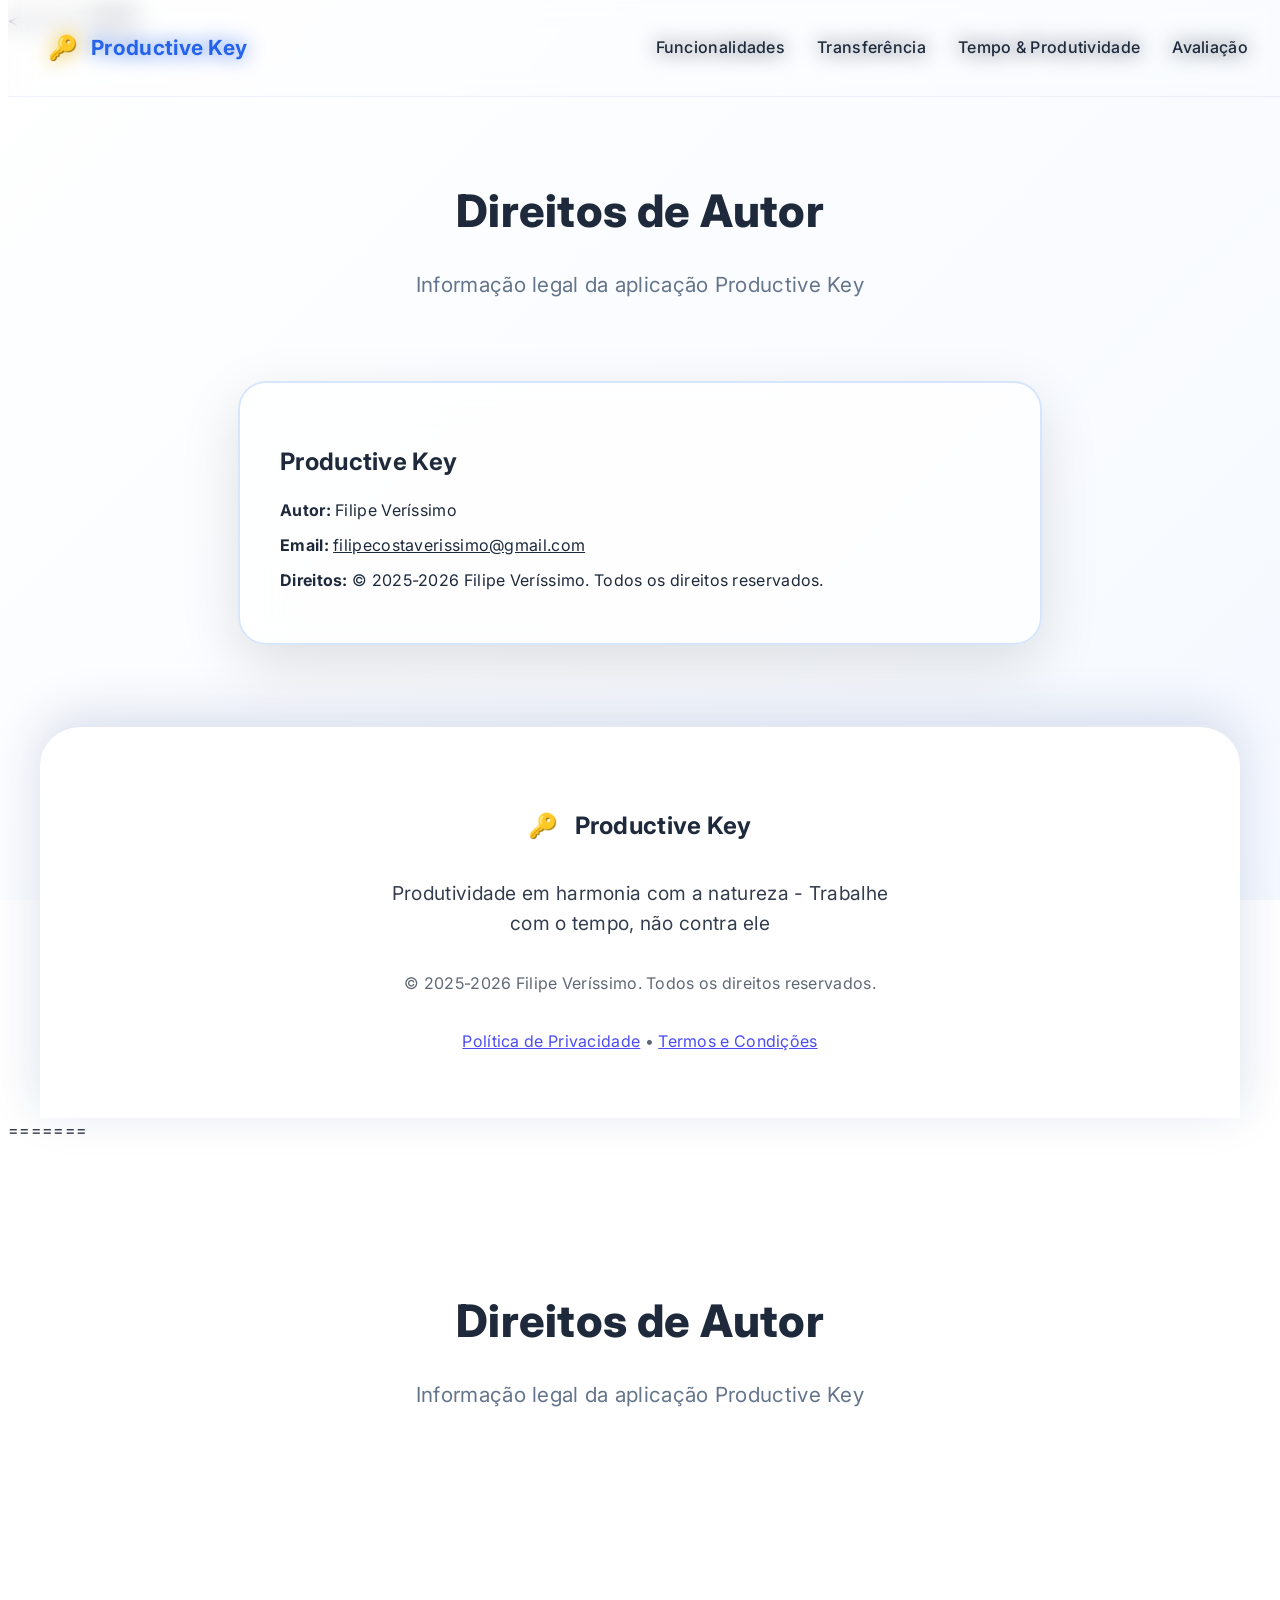
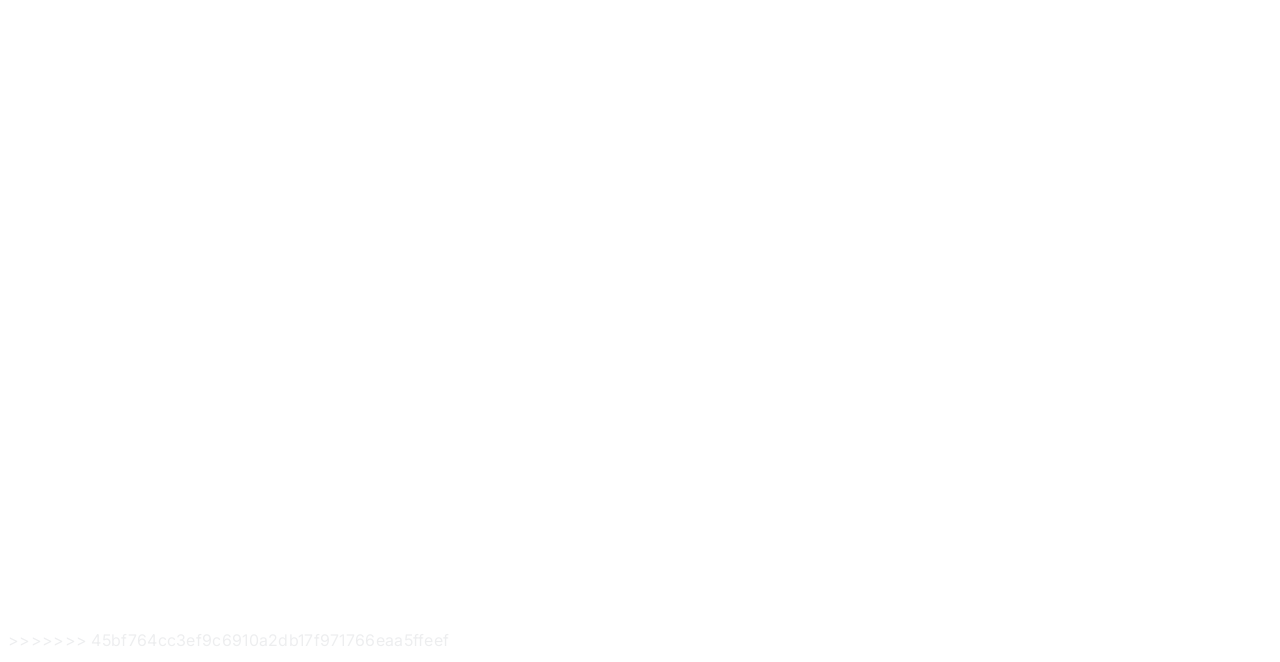
==== commit 193d7723: "upload do site" ====
--- a/direitos-autor.html
+++ b/direitos-autor.html
@@ -1,3 +1,4 @@
+<<<<<<< HEAD
 <!DOCTYPE html>
 <html lang="pt-PT">
 <head>
@@ -105,3 +106,112 @@
     <script src="cookie-consent.js"></script>
 </body>
 </html>
+=======
+<!DOCTYPE html>
+<html lang="pt-PT">
+<head>
+    <meta charset="UTF-8">
+    <meta name="viewport" content="width=device-width, initial-scale=1.0">
+    <title>Direitos de Autor - Productive Key</title>
+    
+    <meta name="description" content="Direitos de Autor da aplicação Productive Key.">
+    <meta name="author" content="Productive Key">
+
+    <link rel="preconnect" href="https://fonts.googleapis.com">
+    <link rel="preconnect" href="https://fonts.gstatic.com" crossorigin>
+    <link href="https://fonts.googleapis.com/css2?family=Inter:wght@300;400;500;600;700&display=swap" rel="stylesheet">
+    
+    <link rel="icon" type="image/x-icon" href="data:image/svg+xml,<svg xmlns='http://www.w3.org/2000/svg' viewBox='0 0 100 100'><text y='.9em' font-size='90'>🔑</text></svg>">
+
+    <link rel="stylesheet" href="Untitled-2.css">
+    <link rel="stylesheet" href="animations.css">
+
+    <style>
+        .legal-page {
+            padding: 7rem 0 5rem;
+        }
+        .legal-card {
+            margin: 2.5rem auto 0;
+            max-width: 720px;
+            background: rgba(255, 255, 255, 0.75);
+            border: 2px solid rgba(59, 130, 246, 0.2);
+            border-radius: 28px;
+            padding: 2.5rem;
+            box-shadow: 0 20px 60px rgba(0, 0, 0, 0.12);
+            backdrop-filter: blur(18px);
+        }
+        .legal-card h2 {
+            margin-bottom: 1rem;
+        }
+        .legal-card p {
+            margin: 0.6rem 0;
+        }
+        .legal-card a {
+            color: inherit;
+            text-decoration: underline;
+        }
+        @media (max-width: 768px) {
+            .legal-page { padding: 6rem 0 4rem; }
+            .legal-card { padding: 2rem; }
+        }
+    </style>
+</head>
+<body>
+    <div class="progress-bar" id="progressBar"></div>
+
+    <header class="header" id="header">
+        <nav class="nav">
+            <a href="html.html" class="nav-brand">
+                <div class="app-icon">🔑</div>
+                <span class="app-name">Productive Key</span>
+            </a>
+            <ul class="nav-links" id="navLinks" role="menu" aria-hidden="true">
+                <li><a href="html.html#features">Funcionalidades</a></li>
+                <li><a href="html.html#download">Transferência</a></li>
+                <li><a href="html.html#weather">Tempo & Produtividade</a></li>
+                <li><a href="html.html#review">Avaliação</a></li>
+            </ul>
+            <button class="mobile-menu-btn" id="mobileMenuBtn" aria-label="Abrir menu" aria-expanded="false" aria-controls="navLinks">☰</button>
+        </nav>
+    </header>
+
+    <main class="legal-page">
+        <div class="container">
+            <h1 class="section-title">Direitos de Autor</h1>
+            <p class="section-subtitle">Informação legal da aplicação Productive Key</p>
+
+            <div class="legal-card">
+                <h2>Productive Key</h2>
+                <p><strong>Autor:</strong> Filipe Veríssimo</p>
+                <p><strong>Email:</strong> <a href="mailto:filipecostaverissimo@gmail.com">filipecostaverissimo@gmail.com</a></p>
+                <p><strong>Direitos:</strong> &copy; 2025-2026 Filipe Veríssimo. Todos os direitos reservados.</p>
+            </div>
+        </div>
+    </main>
+
+    <footer class="footer">
+        <div class="container">
+            <div class="footer-content">
+                <div class="footer-brand">
+                    <div class="app-icon">🔑</div>
+                    <span class="app-name">Productive Key</span>
+                </div>
+                <p class="footer-tagline">Produtividade em harmonia com a natureza - Trabalhe com o tempo, não contra ele</p>
+                <p class="footer-copyright">&copy; 2025-2026 filipeverissimo. Todos os direitos reservados.</p>
+                <p class="footer-copyright"><a href="politica-privacidade.html">Política de Privacidade</a> • <a href="termos-condicoes.html">Termos e Condições</a></p>
+            </div>
+        </div>
+    </footer>
+
+    <script src="darkMode.js"></script>
+    <script src="notifications.js"></script>
+    <script src="weather.js"></script>
+    <script src="rating.js"></script>
+    <script src="email.js"></script>
+    <script src="feedback.js"></script>
+    <script src="scrollAnimations.js"></script>
+    <script src="main.js"></script>
+    <script src="cookie-consent.js"></script>
+</body>
+</html>
+>>>>>>> 45bf764cc3ef9c6910a2db17f971766eaa5ffeef
--- a/Untitled-2.css
+++ b/Untitled-2.css
@@ -1,3 +1,4 @@
+<<<<<<< HEAD
 /* Reset e Variáveis Melhoradas */
 * {
     margin: 0;
@@ -3954,4 +3955,3718 @@
 
 [data-theme="dark"] .app-icon {
     color: var(--dm-text-dark) !important;
+=======
+/* Reset e Variáveis Melhoradas */
+* {
+    margin: 0;
+    padding: 0;
+    box-sizing: border-box;
+}
+
+:root {
+    /* Cores Light Mode */
+    --primary-blue: #2563eb;
+    --primary-dark: #1e40af;
+    --primary-light: #dbeafe;
+    --accent-emerald: #10b981;
+    --accent-amber: #f59e0b;
+    --accent-purple: #8b5cf6;
+    --text-dark: #1e293b;
+    --text-light: #64748b;
+    --background: linear-gradient(135deg, #ffffff 0%, #f8fbff 25%, #faf8ff 50%, #fff8fa 75%, #ffffff 100%);
+    --card-bg: rgba(255, 255, 255, 0.88);
+    --glass-bg: rgba(255, 255, 255, 0.85);
+    --white: #ffffff;
+    --gradient: linear-gradient(135deg, #2563eb 0%, #8b5cf6 100%);
+    --blue-gradient: linear-gradient(135deg, #3b82f6, #2563eb);
+    --weather-gradient: linear-gradient(135deg, #4facfe 0%, #00f2fe 100%);
+    --success-gradient: linear-gradient(135deg, #10b981 0%, #34d399 100%);
+    --glass-shadow: 0 8px 32px rgba(20, 50, 120, 0.12);
+    --glass-shadow-lg: 0 15px 50px rgba(20, 50, 120, 0.16);
+    --glass-shadow-sm: 0 2px 8px rgba(20, 50, 120, 0.08);
+    --shadow: var(--glass-shadow);
+    --shadow-lg: var(--glass-shadow-lg);
+    --shadow-sm: var(--glass-shadow-sm);
+    
+    /* Variáveis para Dark Mode */
+    --dm-text-dark: #f1f5f9;
+    --dm-text-light: #cbd5e1;
+    --dm-background: linear-gradient(135deg, #0f172a 0%, #1a1f3a 25%, #1f1a35 50%, #2a1f2a 75%, #0f172a 100%);
+    --dm-card-bg: rgba(30, 41, 59, 0.75);
+    --dm-border: rgba(148, 163, 184, 0.2);
+    --dm-shadow: 0 8px 32px rgba(0, 0, 0, 0.3);
+    --dm-shadow-lg: 0 15px 50px rgba(0, 0, 0, 0.4);
+}
+
+/* Dark Mode */
+[data-theme="dark"] {
+    --text-dark: var(--dm-text-dark);
+    --text-light: var(--dm-text-light);
+    --background: var(--dm-background);
+    --card-bg: var(--dm-card-bg);
+    --white: #1e293b;
+    --shadow: 0 8px 32px rgba(0, 0, 0, 0.25);
+    --shadow-lg: 0 15px 50px rgba(0, 0, 0, 0.32);
+}
+
+/* Dark Mode - Enhanced Card Styling */
+[data-theme="dark"] {
+    --text-dark: var(--dm-text-dark);
+    --text-light: var(--dm-text-light);
+    --background: linear-gradient(-45deg, #0f172a, #1a1f3a, #1f1a35, #2a1f2a, #0f172a);
+    --card-bg: var(--dm-card-bg);
+    --white: #1e293b;
+    --shadow: 0 8px 32px rgba(0, 0, 0, 0.25);
+    --shadow-lg: 0 15px 50px rgba(0, 0, 0, 0.32);
+}
+
+[data-theme="dark"] body {
+    background: linear-gradient(-45deg, #0f172a, #1a1f3a, #1f1a35, #2a1f2a, #0f172a);
+    background-size: 400% 400%;
+    animation: gradientShift 15s ease infinite;
+}
+
+[data-theme="dark"] .stat-card,
+[data-theme="dark"] .feature-card,
+[data-theme="dark"] .download-card,
+[data-theme="dark"] .review-form,
+[data-theme="dark"] .step,
+[data-theme="dark"] .app-mockup {
+    background: rgba(30, 41, 59, 0.8) !important;
+    border-color: rgba(100, 150, 200, 0.2) !important;
+}
+
+[data-theme="dark"] .form-group input,
+[data-theme="dark"] .form-group textarea,
+[data-theme="dark"] .form-group select {
+    background: rgba(30, 41, 59, 0.7) !important;
+    border-color: rgba(100, 150, 200, 0.25) !important;
+    color: var(--dm-text-dark) !important;
+}
+
+[data-theme="dark"] .btn-primary {
+    background: rgba(37, 99, 235, 0.85) !important;
+    color: white !important;
+    border-color: rgba(100, 150, 200, 0.3) !important;
+}
+
+[data-theme="dark"] .btn-secondary {
+    background: rgba(60, 100, 180, 0.3) !important;
+    border-color: rgba(100, 150, 200, 0.4) !important;
+}
+
+html {
+    scroll-behavior: smooth;
+}
+
+body {
+    font-family: 'Inter', sans-serif;
+    line-height: 1.6;
+    color: var(--text-dark);
+    background: linear-gradient(135deg, #ffffff 0%, #f5f9ff 25%, #faf5ff 50%, #fff5fa 75%, #ffffff 100%);
+    background-size: 400% 400%;
+    background-attachment: fixed;
+    overflow-x: hidden;
+    transition: all 0.3s ease;
+    letter-spacing: 0.3px;
+    animation: gradientShift 20s ease infinite;
+}
+
+/* Theme Toggle Button com glass */
+.theme-toggle {
+    position: fixed;
+    top: 120px;
+    right: 30px;
+    width: 50px;
+    height: 50px;
+    background: rgba(255, 255, 255, 0.75);
+    backdrop-filter: blur(12px);
+    -webkit-backdrop-filter: blur(12px);
+    border: 1.5px solid rgba(150, 170, 210, 0.35);
+    border-radius: 50%;
+    cursor: pointer;
+    display: flex;
+    align-items: center;
+    justify-content: center;
+    font-size: 1.3rem;
+    z-index: 1200;
+    box-shadow: var(--glass-shadow-sm);
+    transition: all 0.3s ease;
+}
+
+.theme-toggle:hover {
+    transform: scale(1.1);
+    box-shadow: var(--shadow-lg);
+}
+
+/* Botão Easter Egg - Tema Espacial */
+.space-toggle {
+    position: fixed;
+    top: 180px;
+    right: 30px;
+    width: 44px;
+    height: 44px;
+    background: rgba(15, 23, 42, 0.6);
+    backdrop-filter: blur(12px);
+    -webkit-backdrop-filter: blur(12px);
+    border: 1.5px solid rgba(148, 163, 184, 0.35);
+    border-radius: 50%;
+    cursor: pointer;
+    display: flex;
+    align-items: center;
+    justify-content: center;
+    font-size: 1.15rem;
+    z-index: 1200;
+    box-shadow: 0 8px 24px rgba(2, 6, 23, 0.35);
+    opacity: 0.78;
+    transition: all 0.3s ease;
+}
+
+.space-toggle:hover {
+    transform: scale(1.08);
+    opacity: 1;
+    box-shadow: 0 12px 30px rgba(30, 64, 175, 0.35);
+}
+
+.purple-toggle {
+    position: fixed;
+    top: 235px;
+    right: 30px;
+    width: 44px;
+    height: 44px;
+    background: rgba(76, 29, 149, 0.78);
+    border: 1.5px solid rgba(196, 181, 253, 0.42);
+    border-radius: 50%;
+    cursor: pointer;
+    display: flex;
+    align-items: center;
+    justify-content: center;
+    font-size: 1.05rem;
+    z-index: 1200;
+    box-shadow: 0 8px 24px rgba(76, 29, 149, 0.36);
+    opacity: 0.82;
+    transition: all 0.3s ease;
+}
+
+.purple-toggle:hover {
+    transform: scale(1.08);
+    opacity: 1;
+    box-shadow: 0 12px 30px rgba(126, 34, 206, 0.4);
+}
+
+[data-purple-theme="on"] .purple-toggle {
+    background: linear-gradient(180deg, rgba(126, 185, 255, 0.95) 0%, rgba(61, 125, 229, 0.95) 100%);
+    border-color: rgba(206, 231, 255, 0.75);
+    box-shadow: 0 10px 28px rgba(31, 86, 182, 0.45);
+    opacity: 1;
+}
+
+[data-purple-theme="on"] {
+    --text-dark: #0f2b57;
+    --text-light: #19407b;
+    --primary-blue: #2f6fd6;
+    --primary-dark: #1e4f9f;
+    --gradient: linear-gradient(135deg, #8ec8ff 0%, #4f8ee8 55%, #2f6fd6 100%);
+    --card-bg: rgba(255, 255, 255, 0.56);
+    --glass-bg: rgba(216, 236, 255, 0.5);
+    --shadow: 0 10px 30px rgba(24, 71, 145, 0.28);
+    --shadow-lg: 0 18px 52px rgba(24, 71, 145, 0.35);
+}
+
+/* Tema Windows XP com transparência */
+[data-purple-theme="on"] body,
+[data-purple-theme="on"] button,
+[data-purple-theme="on"] input,
+[data-purple-theme="on"] select,
+[data-purple-theme="on"] textarea {
+    font-family: Tahoma, Verdana, Arial, sans-serif;
+}
+
+[data-purple-theme="on"] body {
+    color: var(--text-dark);
+    background:
+        radial-gradient(circle at 15% 20%, rgba(255, 255, 255, 0.42) 0%, transparent 42%),
+        radial-gradient(circle at 82% 76%, rgba(183, 221, 255, 0.35) 0%, transparent 38%),
+        linear-gradient(140deg, #1d58ad 0%, #3f83e2 42%, #67b1ff 72%, #5a97ea 100%);
+    background-size: 220px 220px, 260px 260px, 300% 300%;
+    background-attachment: fixed;
+    animation: purpleDrift 34s ease-in-out infinite;
+}
+
+[data-purple-theme="on"] body::before,
+[data-purple-theme="on"] body::after {
+    content: '';
+    position: fixed;
+    inset: 0;
+    pointer-events: none;
+    z-index: -1;
+}
+
+[data-purple-theme="on"] body::before {
+    background:
+        radial-gradient(circle at 20% 30%, rgba(255, 255, 255, 0.24) 0%, transparent 50%),
+        radial-gradient(circle at 78% 65%, rgba(225, 241, 255, 0.2) 0%, transparent 45%);
+    animation: auroraFlow 26s ease-in-out infinite;
+}
+
+[data-purple-theme="on"] body::after {
+    background:
+        radial-gradient(circle at 22% 36%, rgba(255, 255, 255, 0.24) 0 1px, transparent 2px),
+        radial-gradient(circle at 76% 30%, rgba(233, 245, 255, 0.2) 0 1px, transparent 2px),
+        radial-gradient(circle at 64% 72%, rgba(214, 233, 255, 0.18) 0 1px, transparent 2px);
+    background-size: 300px 300px, 340px 340px, 320px 320px;
+    animation: twinkleShift 60s linear infinite;
+    opacity: 0.5;
+}
+
+[data-purple-theme="on"] .header {
+    background: linear-gradient(180deg, rgba(152, 206, 255, 0.92) 0%, rgba(62, 126, 230, 0.95) 100%);
+    border-top: 1px solid rgba(255, 255, 255, 0.9);
+    border-bottom: 1px solid rgba(26, 78, 163, 0.88);
+    box-shadow: inset 0 1px 0 rgba(255, 255, 255, 0.65), inset 0 -1px 0 rgba(22, 67, 143, 0.6);
+}
+
+[data-purple-theme="on"] .header.scrolled {
+    background: linear-gradient(180deg, rgba(118, 184, 255, 0.96) 0%, rgba(47, 110, 214, 0.98) 100%);
+    box-shadow: 0 8px 22px rgba(19, 63, 132, 0.35), inset 0 1px 0 rgba(255, 255, 255, 0.45);
+}
+
+[data-purple-theme="on"] .nav-brand,
+[data-purple-theme="on"] .nav-links a,
+[data-purple-theme="on"] .mobile-menu-btn,
+[data-purple-theme="on"] .section-title,
+[data-purple-theme="on"] .section-subtitle,
+[data-purple-theme="on"] .hero-description,
+[data-purple-theme="on"] .feature-card p,
+[data-purple-theme="on"] .step-content p,
+[data-purple-theme="on"] .footer,
+[data-purple-theme="on"] .footer a,
+[data-purple-theme="on"] .footer-tagline,
+[data-purple-theme="on"] .footer-copyright {
+    color: #eef6ff !important;
+}
+
+[data-purple-theme="on"] .nav-links a::after {
+    background: linear-gradient(90deg, #9cd1ff, #2f6fd6);
+}
+
+[data-purple-theme="on"] h1,
+[data-purple-theme="on"] h2,
+[data-purple-theme="on"] h3,
+[data-purple-theme="on"] h4,
+[data-purple-theme="on"] .hero-title,
+[data-purple-theme="on"] .feature-card h3,
+[data-purple-theme="on"] .download-card h3,
+[data-purple-theme="on"] .review-form h3,
+[data-purple-theme="on"] .instructions h4,
+[data-purple-theme="on"] .beta-notice h3 {
+    color: #f3f9ff !important;
+}
+
+[data-purple-theme="on"] p,
+[data-purple-theme="on"] li,
+[data-purple-theme="on"] label,
+[data-purple-theme="on"] .section-subtitle,
+[data-purple-theme="on"] .instructions li,
+[data-purple-theme="on"] .beta-notice p {
+    color: #dbeeff !important;
+}
+
+[data-purple-theme="on"] .hero {
+    background:
+        linear-gradient(180deg, rgba(222, 240, 255, 0.26) 0%, rgba(222, 240, 255, 0.08) 18%, transparent 32%),
+        linear-gradient(135deg, rgba(41, 102, 193, 0.9) 0%, rgba(72, 141, 230, 0.92) 52%, rgba(125, 188, 255, 0.88) 100%);
+}
+
+[data-purple-theme="on"] .hero-title {
+    background: linear-gradient(135deg, #ffffff 0%, #e4f2ff 45%, #bfe0ff 100%);
+    -webkit-background-clip: text;
+    background-clip: text;
+}
+
+[data-purple-theme="on"] .video-demo-section {
+    background:
+        radial-gradient(circle at 16% 22%, rgba(233, 245, 255, 0.28) 0%, transparent 46%),
+        radial-gradient(circle at 82% 74%, rgba(207, 231, 255, 0.2) 0%, transparent 42%),
+        linear-gradient(135deg, #2f6fd6 0%, #4f8ee8 55%, #70b8ff 100%);
+}
+
+[data-purple-theme="on"] .video-demo-section .section-title,
+[data-purple-theme="on"] .video-demo-section .section-subtitle {
+    color: #f1f8ff !important;
+}
+
+[data-purple-theme="on"] .video-wrapper iframe {
+    box-shadow: 0 16px 38px rgba(20, 70, 145, 0.34), 0 0 20px rgba(125, 188, 255, 0.22);
+    border: 1px solid rgba(207, 231, 255, 0.55);
+}
+
+[data-purple-theme="on"] .feature-card,
+[data-purple-theme="on"] .download-card,
+[data-purple-theme="on"] .review-form,
+[data-purple-theme="on"] .step,
+[data-purple-theme="on"] .app-mockup,
+[data-purple-theme="on"] .weather-details,
+[data-purple-theme="on"] .legal-card,
+[data-purple-theme="on"] .instructions,
+[data-purple-theme="on"] .cookie-consent-banner {
+    background: linear-gradient(180deg, rgba(245, 252, 255, 0.68) 0%, rgba(222, 240, 255, 0.58) 48%, rgba(184, 219, 255, 0.52) 100%) !important;
+    border: 1px solid rgba(113, 171, 241, 0.75) !important;
+    box-shadow:
+        inset 1px 1px 0 rgba(255, 255, 255, 0.9),
+        inset -1px -1px 0 rgba(84, 141, 217, 0.5),
+        0 8px 20px rgba(24, 71, 145, 0.26) !important;
+    border-radius: 10px !important;
+    backdrop-filter: blur(9px);
+    -webkit-backdrop-filter: blur(9px);
+}
+
+[data-purple-theme="on"] .download-card .instructions {
+    background:
+        linear-gradient(180deg, rgba(255, 255, 255, 0.84) 0%, rgba(233, 246, 255, 0.76) 52%, rgba(205, 229, 255, 0.68) 100%) !important;
+    border: 1px solid rgba(125, 182, 245, 0.82) !important;
+    border-left: 4px solid rgba(47, 111, 214, 0.95) !important;
+    box-shadow:
+        inset 0 1px 0 rgba(255, 255, 255, 0.95),
+        inset 0 -1px 0 rgba(96, 153, 227, 0.35),
+        0 10px 24px rgba(24, 71, 145, 0.22) !important;
+    backdrop-filter: blur(12px);
+    -webkit-backdrop-filter: blur(12px);
+}
+
+[data-purple-theme="on"] .download-card .instructions h4 {
+    color: #0f3f86 !important;
+}
+
+[data-purple-theme="on"] .download-card .instructions li {
+    color: #1b4d99 !important;
+}
+
+[data-purple-theme="on"] .download-card .instructions strong {
+    color: #0b3471 !important;
+}
+
+[data-purple-theme="on"] .form-group input,
+[data-purple-theme="on"] .form-group textarea,
+[data-purple-theme="on"] .form-group select {
+    background: rgba(255, 255, 255, 0.72) !important;
+    color: #154083 !important;
+    border: 1px solid rgba(113, 171, 241, 0.8) !important;
+    box-shadow: inset 1px 1px 0 rgba(255, 255, 255, 0.88), inset -1px -1px 0 rgba(125, 188, 255, 0.38) !important;
+}
+
+[data-purple-theme="on"] .form-group input:focus,
+[data-purple-theme="on"] .form-group textarea:focus,
+[data-purple-theme="on"] .form-group select:focus {
+    border-color: rgba(47, 111, 214, 0.95) !important;
+    box-shadow: 0 0 0 2px rgba(172, 213, 255, 0.65) !important;
+}
+
+[data-purple-theme="on"] .btn-primary,
+[data-purple-theme="on"] .download-btn {
+    background: linear-gradient(180deg, #f2f9ff 0%, #cfe8ff 7%, #4e8fe9 52%, #2f6fd6 100%);
+    color: #ffffff !important;
+    border: 1px solid rgba(47, 111, 214, 0.85) !important;
+    box-shadow:
+        inset 1px 1px 0 rgba(255, 255, 255, 0.75),
+        inset -1px -1px 0 rgba(33, 87, 179, 0.75),
+        0 4px 10px rgba(33, 87, 179, 0.3) !important;
+}
+
+[data-purple-theme="on"] .btn-secondary {
+    background: linear-gradient(180deg, rgba(255, 255, 255, 0.85) 0%, rgba(220, 240, 255, 0.72) 100%);
+    color: #1b4d99 !important;
+    border: 1px solid rgba(113, 171, 241, 0.85) !important;
+    box-shadow: inset 1px 1px 0 rgba(255, 255, 255, 0.72), inset -1px -1px 0 rgba(90, 148, 225, 0.45) !important;
+}
+
+[data-purple-theme="on"] .btn:active,
+[data-purple-theme="on"] .download-btn:active {
+    transform: translateY(1px);
+    box-shadow: inset -1px -1px 0 rgba(255, 255, 255, 0.45), inset 1px 1px 0 rgba(33, 87, 179, 0.75) !important;
+}
+
+[data-purple-theme="on"] .progress-bar {
+    background: linear-gradient(90deg, #dff0ff, #8ec8ff, #4f8ee8, #2f6fd6);
+}
+
+[data-purple-theme="on"] .beta-notice {
+    background: linear-gradient(180deg, rgba(215, 236, 255, 0.25) 0%, rgba(84, 144, 220, 0.42) 100%);
+    border-top: 1px solid rgba(255, 255, 255, 0.55);
+    border-bottom: 1px solid rgba(47, 111, 214, 0.72);
+}
+
+[data-purple-theme="on"] .beta-badge {
+    background: linear-gradient(180deg, #ffffff 0%, #d8ecff 8%, #7eb9ff 60%, #4f8ee8 100%);
+    color: #0d3e88;
+    border: 1px solid rgba(47, 111, 214, 0.78);
+    box-shadow: inset 1px 1px 0 rgba(255, 255, 255, 0.72), inset -1px -1px 0 rgba(47, 111, 214, 0.45), 0 6px 16px rgba(47, 111, 214, 0.24);
+}
+
+[data-purple-theme="on"] .footer {
+    background: linear-gradient(135deg, rgba(37, 93, 183, 0.82) 0%, rgba(61, 125, 229, 0.8) 100%) !important;
+    border-top-color: rgba(214, 234, 255, 0.4) !important;
+    backdrop-filter: blur(10px);
+    -webkit-backdrop-filter: blur(10px);
+}
+
+[data-space-theme="on"] .space-toggle {
+    background: rgba(30, 41, 59, 0.9);
+    border-color: rgba(192, 132, 252, 0.45);
+    box-shadow: 0 10px 28px rgba(139, 92, 246, 0.35);
+    opacity: 1;
+}
+
+[data-space-theme="on"] {
+    --text-dark: #e2e8f0;
+    --text-light: #94a3b8;
+    --primary-blue: #818cf8;
+    --primary-dark: #6366f1;
+    --gradient: linear-gradient(135deg, #7c3aed 0%, #2563eb 55%, #06b6d4 100%);
+    --card-bg: rgba(15, 23, 42, 0.78);
+    --glass-bg: rgba(30, 41, 59, 0.68);
+    --shadow: 0 10px 34px rgba(2, 6, 23, 0.45);
+    --shadow-lg: 0 18px 55px rgba(2, 6, 23, 0.55);
+}
+
+[data-space-theme="on"] body {
+    color: var(--text-dark);
+    background:
+        radial-gradient(circle at 12% 18%, rgba(165, 180, 252, 0.45) 0 1px, transparent 2px),
+        radial-gradient(circle at 24% 76%, rgba(125, 211, 252, 0.36) 0 1px, transparent 2px),
+        radial-gradient(circle at 73% 23%, rgba(196, 181, 253, 0.4) 0 1px, transparent 2px),
+        radial-gradient(circle at 84% 62%, rgba(147, 197, 253, 0.32) 0 1px, transparent 2px),
+        linear-gradient(125deg, #020617 0%, #0f172a 28%, #312e81 64%, #581c87 100%);
+    background-size: 220px 220px, 260px 260px, 240px 240px, 300px 300px, 360% 360%;
+    background-attachment: fixed;
+    will-change: background-position;
+    animation: spaceDrift 70s linear infinite;
+}
+
+[data-space-theme="on"] body::before {
+    content: '';
+    position: fixed;
+    inset: 0;
+    pointer-events: none;
+    z-index: -1;
+    background:
+        radial-gradient(circle at 20% 30%, rgba(167, 139, 250, 0.16) 0%, transparent 46%),
+        radial-gradient(circle at 78% 68%, rgba(56, 189, 248, 0.14) 0%, transparent 44%);
+    animation: auroraFlow 30s ease-in-out infinite;
+}
+
+[data-space-theme="on"] body::after {
+    content: '';
+    position: fixed;
+    inset: 0;
+    pointer-events: none;
+    z-index: -1;
+    background:
+        radial-gradient(circle at 18% 32%, rgba(191, 219, 254, 0.18) 0 1px, transparent 2px),
+        radial-gradient(circle at 74% 26%, rgba(196, 181, 253, 0.15) 0 1px, transparent 2px),
+        radial-gradient(circle at 66% 74%, rgba(125, 211, 252, 0.14) 0 1px, transparent 2px);
+    background-size: 260px 260px, 320px 320px, 300px 300px;
+    animation: twinkleShift 70s linear infinite;
+    opacity: 0.5;
+}
+
+[data-space-theme="on"] .theme-toggle {
+    background: rgba(15, 23, 42, 0.9);
+    border-color: rgba(196, 181, 253, 0.55);
+    box-shadow: 0 10px 30px rgba(76, 29, 149, 0.45);
+}
+
+[data-space-theme="on"] .header {
+    background: rgba(2, 6, 23, 0.45);
+    border-bottom: 1px solid rgba(129, 140, 248, 0.25);
+}
+
+[data-space-theme="on"] .header.scrolled {
+    background: rgba(2, 6, 23, 0.88);
+    box-shadow: 0 10px 30px rgba(2, 6, 23, 0.45);
+}
+
+[data-space-theme="on"] .nav-brand,
+[data-space-theme="on"] .nav-links a,
+[data-space-theme="on"] .mobile-menu-btn,
+[data-space-theme="on"] .footer,
+[data-space-theme="on"] .footer a,
+[data-space-theme="on"] .section-title,
+[data-space-theme="on"] .section-subtitle,
+[data-space-theme="on"] .hero-description,
+[data-space-theme="on"] .feature-card p,
+[data-space-theme="on"] .step-content p,
+[data-space-theme="on"] .footer-tagline,
+[data-space-theme="on"] .footer-copyright {
+    color: #c7d2fe !important;
+}
+
+[data-space-theme="on"] h1,
+[data-space-theme="on"] h2,
+[data-space-theme="on"] h3,
+[data-space-theme="on"] h4,
+[data-space-theme="on"] .section-title,
+[data-space-theme="on"] .hero-title,
+[data-space-theme="on"] .step-content h3,
+[data-space-theme="on"] .instructions h4,
+[data-space-theme="on"] .beta-notice h3 {
+    color: #ddd6fe !important;
+}
+
+[data-space-theme="on"] p,
+[data-space-theme="on"] li,
+[data-space-theme="on"] label,
+[data-space-theme="on"] .section-subtitle,
+[data-space-theme="on"] .hero-description,
+[data-space-theme="on"] .instructions li,
+[data-space-theme="on"] .beta-notice p {
+    color: #bfdbfe !important;
+}
+
+[data-space-theme="on"] .nav-links a::after {
+    background: linear-gradient(90deg, #a78bfa, #60a5fa);
+}
+
+[data-space-theme="on"] .hero {
+    background: linear-gradient(135deg, rgba(30, 64, 175, 0.72) 0%, rgba(109, 40, 217, 0.78) 48%, rgba(15, 23, 42, 0.95) 100%);
+    box-shadow: inset 0 -48px 90px rgba(2, 6, 23, 0.3);
+}
+
+[data-space-theme="on"] .hero::before {
+    background:
+    radial-gradient(circle at 30% 35%, rgba(196, 181, 253, 0.2) 0%, transparent 52%),
+    radial-gradient(circle at 75% 65%, rgba(56, 189, 248, 0.18) 0%, transparent 50%);
+}
+
+[data-space-theme="on"] .hero-title {
+    background: linear-gradient(135deg, #ddd6fe 0%, #c4b5fd 45%, #93c5fd 100%);
+    -webkit-background-clip: text;
+    background-clip: text;
+}
+
+[data-space-theme="on"] .feature-card,
+[data-space-theme="on"] .download-card,
+[data-space-theme="on"] .review-form,
+[data-space-theme="on"] .step,
+[data-space-theme="on"] .app-mockup,
+[data-space-theme="on"] .weather-details,
+[data-space-theme="on"] .legal-card,
+[data-space-theme="on"] .cookie-consent-banner {
+    background: rgba(15, 23, 42, 0.76) !important;
+    border: 1.5px solid rgba(167, 139, 250, 0.35) !important;
+    box-shadow: 0 10px 28px rgba(2, 6, 23, 0.42), 0 0 16px rgba(129, 140, 248, 0.18) !important;
+    backdrop-filter: blur(8px) !important;
+    -webkit-backdrop-filter: blur(8px) !important;
+}
+
+[data-space-theme="on"] .feature-card h3,
+[data-space-theme="on"] .review-form h3,
+[data-space-theme="on"] .step-content h3,
+[data-space-theme="on"] .download-card h3,
+[data-space-theme="on"] .legal-card h2,
+[data-space-theme="on"] .legal-card strong {
+    color: #ddd6fe !important;
+}
+
+[data-space-theme="on"] .form-group input,
+[data-space-theme="on"] .form-group textarea,
+[data-space-theme="on"] .form-group select {
+    background: rgba(15, 23, 42, 0.65) !important;
+    color: #e2e8f0 !important;
+    border-color: rgba(129, 140, 248, 0.35) !important;
+}
+
+[data-space-theme="on"] .form-group input:focus,
+[data-space-theme="on"] .form-group textarea:focus,
+[data-space-theme="on"] .form-group select:focus {
+    border-color: rgba(192, 132, 252, 0.85) !important;
+    box-shadow: 0 0 0 4px rgba(167, 139, 250, 0.2) !important;
+}
+
+[data-space-theme="on"] .btn-primary,
+[data-space-theme="on"] .download-btn {
+    background: linear-gradient(135deg, #7c3aed 0%, #2563eb 100%);
+    color: #e0e7ff !important;
+    border: 1px solid rgba(196, 181, 253, 0.4) !important;
+    box-shadow: 0 10px 26px rgba(76, 29, 149, 0.4);
+}
+
+[data-space-theme="on"] .btn-secondary {
+    background: rgba(15, 23, 42, 0.45);
+    color: #c7d2fe !important;
+    border: 1.5px solid rgba(129, 140, 248, 0.5) !important;
+}
+
+[data-space-theme="on"] .btn:hover,
+[data-space-theme="on"] .download-btn:hover {
+    box-shadow: 0 12px 30px rgba(76, 29, 149, 0.5);
+}
+
+[data-space-theme="on"] .iphone-container:hover,
+[data-space-theme="on"] .app-mockup:hover {
+    box-shadow: 0 16px 38px rgba(2, 6, 23, 0.5), 0 0 22px rgba(129, 140, 248, 0.24) !important;
+}
+
+[data-space-theme="on"] .progress-bar {
+    background: linear-gradient(90deg, #a78bfa, #38bdf8, #22d3ee);
+}
+
+[data-space-theme="on"] .notification {
+    background: rgba(15, 23, 42, 0.9) !important;
+    border-color: rgba(129, 140, 248, 0.45) !important;
+    color: #c7d2fe !important;
+}
+
+[data-space-theme="on"] .beta-notice {
+    background: linear-gradient(135deg, rgba(76, 29, 149, 0.35) 0%, rgba(30, 64, 175, 0.28) 100%);
+    border-top: 2px solid rgba(167, 139, 250, 0.38);
+    border-bottom: 2px solid rgba(125, 211, 252, 0.32);
+}
+
+[data-space-theme="on"] .beta-badge {
+    background: linear-gradient(135deg, #a78bfa 0%, #38bdf8 100%);
+    color: #0b1020;
+    box-shadow: 0 8px 20px rgba(56, 189, 248, 0.28);
+}
+
+[data-space-theme="on"] .beta-notice p {
+    max-width: 720px;
+}
+
+[data-space-theme="on"] .footer {
+    background: linear-gradient(135deg, rgba(2, 6, 23, 0.95) 0%, rgba(30, 27, 75, 0.92) 100%) !important;
+    border-top: 2px solid rgba(129, 140, 248, 0.28) !important;
+    box-shadow: 0 -14px 40px rgba(2, 6, 23, 0.5) !important;
+}
+
+[data-space-theme="on"] .hero::after,
+[data-space-theme="on"] .feature-card::before,
+[data-space-theme="on"] .feature-card::after,
+[data-space-theme="on"] .weather-details::before,
+[data-space-theme="on"] .step::before,
+[data-space-theme="on"] .video-demo-section::before,
+[data-space-theme="on"] .video-demo-section::after,
+[data-space-theme="on"] .features::before,
+[data-space-theme="on"] .features::after {
+    animation: none !important;
+}
+
+[data-space-theme="on"] .app-icon,
+[data-space-theme="on"] .temperature,
+[data-space-theme="on"] .condition,
+[data-space-theme="on"] .btn-download {
+    animation-duration: 8s !important;
+}
+
+@media (max-width: 768px) {
+    [data-space-theme="on"] body {
+        background-attachment: scroll;
+        animation: gradientShift 40s ease infinite;
+    }
+}
+
+@media (prefers-reduced-motion: reduce) {
+    [data-purple-theme="on"] body {
+        animation: none !important;
+    }
+
+    [data-purple-theme="on"] body::before,
+    [data-purple-theme="on"] body::after {
+        display: none;
+    }
+
+    [data-space-theme="on"] body {
+        animation: none !important;
+    }
+
+    [data-space-theme="on"] body::before,
+    [data-space-theme="on"] body::after {
+        display: none;
+    }
+}
+
+.container {
+    max-width: 1200px;
+    margin: 0 auto;
+    padding: 0 2rem;
+}
+
+/* Animações Otimizadas */
+@keyframes fadeInUp {
+    from {
+        opacity: 0;
+        transform: translateY(30px);
+    }
+    to {
+        opacity: 1;
+        transform: translateY(0);
+    }
+}
+
+@keyframes elasticBounce {
+    0% {
+        opacity: 0;
+        transform: translateY(40px) rotateZ(-3deg) scale(0.95);
+    }
+    60% {
+        opacity: 1;
+        transform: translateY(-8px) rotateZ(1deg) scale(1.08);
+    }
+    80% {
+        transform: translateY(-3px) rotateZ(-0.5deg) scale(0.98);
+    }
+    100% {
+        opacity: 1;
+        transform: translateY(0) rotateZ(0) scale(1);
+    }
+}
+
+@keyframes fadeIn {
+    from { opacity: 0; }
+    to { opacity: 1; }
+}
+
+@keyframes slideInLeft {
+    from {
+        opacity: 0;
+        transform: translateX(-30px);
+    }
+    to {
+        opacity: 1;
+        transform: translateX(0);
+    }
+}
+
+@keyframes slideInRight {
+    from {
+        opacity: 0;
+        transform: translateX(30px);
+    }
+    to {
+        opacity: 1;
+        transform: translateX(0);
+    }
+}
+
+@keyframes float {
+    0%, 100% { transform: translateY(0px); }
+    50% { transform: translateY(-10px); }
+}
+
+@keyframes pulse {
+    0%, 100% { transform: scale(1); }
+    50% { transform: scale(1.05); }
+}
+
+@keyframes gradientShift {
+    0% { background-position: 0% 50%; }
+    50% { background-position: 100% 50%; }
+    100% { background-position: 0% 50%; }
+}
+
+@keyframes spaceDrift {
+    0% { background-position: 0 0, 0 0, 0 0, 0 0, 0% 50%; }
+    100% { background-position: 260px 180px, -220px 240px, 300px -160px, -280px -220px, 100% 50%; }
+}
+
+@keyframes purpleDrift {
+    0% { background-position: 0 0, 0 0, 0% 50%; }
+    50% { background-position: 160px -120px, -140px 130px, 100% 50%; }
+    100% { background-position: 0 0, 0 0, 0% 50%; }
+}
+
+@keyframes auroraFlow {
+    0%, 100% { transform: translate3d(0, 0, 0) scale(1); opacity: 0.55; }
+    50% { transform: translate3d(0, -8px, 0) scale(1.04); opacity: 0.85; }
+}
+
+@keyframes twinkleShift {
+    0% { background-position: 0 0, 0 0, 0 0; opacity: 0.45; }
+    50% { background-position: 120px -80px, -110px 90px, 80px 70px; opacity: 0.7; }
+    100% { background-position: 240px -160px, -220px 180px, 160px 140px; opacity: 0.45; }
+}
+
+@keyframes blobFloat {
+    0%, 100% { transform: translate(0px, 0px) scale(1); }
+    25% { transform: translate(20px, -20px) scale(1.05); }
+    50% { transform: translate(-30px, 20px) scale(0.95); }
+    75% { transform: translate(10px, 30px) scale(1.02); }
+}
+
+@keyframes blobFloat2 {
+    0%, 100% { transform: translate(0px, 0px) scale(1); }
+    25% { transform: translate(-25px, 15px) scale(0.98); }
+    50% { transform: translate(15px, -30px) scale(1.05); }
+    75% { transform: translate(-10px, -15px) scale(1.01); }
+}
+
+@keyframes shimmer {
+    0% { transform: translateX(-100%); }
+    100% { transform: translateX(100%); }
+}
+
+@keyframes glassGlow {
+    0%, 100% { box-shadow: 0 8px 32px rgba(37, 99, 235, 0.15), inset 0 0 20px rgba(255,255,255,0.1); }
+    50% { box-shadow: 0 12px 40px rgba(37, 99, 235, 0.25), inset 0 0 30px rgba(255,255,255,0.15); }
+}
+
+/* Header com glassmorphism */
+.header {
+    background: transparent;
+    backdrop-filter: blur(10px);
+    -webkit-backdrop-filter: blur(10px);
+    border-bottom: 1px solid rgba(200, 210, 230, 0.2);
+    box-shadow: none;
+    position: fixed;
+    width: 100%;
+    top: 0;
+    z-index: 1000;
+    transition: all 0.3s ease;
+}
+
+[data-theme="dark"] .header {
+    background: transparent;
+    backdrop-filter: blur(10px);
+    -webkit-backdrop-filter: blur(10px);
+    border-bottom: 1px solid rgba(148, 163, 184, 0.1);
+}
+
+.header.scrolled {
+    background: rgba(255, 255, 255, 0.92);
+    box-shadow: 0 10px 40px rgba(20, 50, 120, 0.15);
+}
+
+[data-theme="dark"] .header.scrolled {
+    background: rgba(15, 23, 42, 0.92);
+    box-shadow: 0 10px 40px rgba(0, 0, 0, 0.35);
+}
+
+.nav {
+    display: flex;
+    justify-content: space-between;
+    align-items: center;
+    padding: 1.2rem 2rem;
+    max-width: 1200px;
+    margin: 0 auto;
+}
+
+.nav-brand {
+    display: flex;
+    align-items: center;
+    gap: 0.8rem;
+    font-weight: 700;
+    font-size: 1.3rem;
+    color: var(--primary-blue);
+    text-decoration: none;
+}
+
+.app-icon {
+    font-size: 1.5rem;
+    animation: float 3s ease-in-out infinite;
+}
+
+.nav-links {
+    display: flex;
+    list-style: none;
+    gap: 2rem;
+}
+
+.nav-links a {
+    text-decoration: none;
+    color: var(--text-dark);
+    font-weight: 500;
+    transition: all 0.3s ease;
+    position: relative;
+    padding: 0.5rem 0;
+}
+
+[data-theme="dark"] .nav-links a {
+    color: var(--dm-text-dark);
+}
+
+.nav-links a::after {
+    content: '';
+    position: absolute;
+    bottom: 0;
+    left: 0;
+    width: 0;
+    height: 2px;
+    background: var(--primary-blue);
+    transition: width 0.3s ease;
+}
+
+.nav-links a:hover::after {
+    width: 100%;
+}
+
+.nav-links a:hover {
+    color: var(--primary-blue);
+}
+
+.mobile-menu-btn {
+    display: none;
+    background: none;
+    border: none;
+    font-size: 1.5rem;
+    cursor: pointer;
+    color: var(--text-dark);
+    z-index: 1001;
+}
+
+/* Hero Section Melhorada */
+.hero {
+    padding: 160px 0 100px;
+    background: linear-gradient(135deg, #4facfe 0%, #00f2fe 50%, #3b82f6 100%);
+    background-size: 400% 400%;
+    animation: gradientShift 15s ease infinite;
+    color: var(--white);
+    margin-top: 0;
+    position: relative;
+    overflow: hidden;
+}
+
+.hero::before {
+    content: '';
+    position: absolute;
+    top: -50%;
+    left: -50%;
+    width: 200%;
+    height: 200%;
+    background: 
+        radial-gradient(circle at 20% 50%, rgba(255,255,255,0.08) 0%, transparent 50%),
+        radial-gradient(circle at 80% 80%, rgba(0,0,0,0.05) 0%, transparent 50%);
+    animation: blobFloat 20s ease-in-out infinite;
+    pointer-events: none;
+}
+
+.hero::after {
+    content: '';
+    position: absolute;
+    top: 0;
+    left: 0;
+    right: 0;
+    bottom: 0;
+    background: url('data:image/svg+xml,<svg xmlns="http://www.w3.org/2000/svg" viewBox="0 0 1000 1000"><polygon fill="rgba(255,255,255,0.05)" points="0,1000 1000,0 1000,1000"/></svg>');
+    background-size: cover;
+    animation: float 6s ease-in-out infinite;
+    pointer-events: none;
+}
+
+.hero-content {
+    display: grid;
+    grid-template-columns: 1fr 1fr;
+    gap: 4rem;
+    align-items: center;
+    position: relative;
+    z-index: 1;
+}
+
+.hero-text {
+    animation: slideInLeft 0.8s ease-out;
+}
+
+.hero-title {
+    font-size: 3.5rem;
+    font-weight: 800;
+    line-height: 1.1;
+    margin-bottom: 1.5rem;
+    background: linear-gradient(135deg, #fff 0%, #e0f2fe 100%);
+    -webkit-background-clip: text;
+    -webkit-text-fill-color: transparent;
+    background-clip: text;
+}
+
+.hero-description {
+    font-size: 1.3rem;
+    margin-bottom: 2.5rem;
+    opacity: 0.95;
+    line-height: 1.6;
+    animation: fadeInUp 0.8s ease-out 0.2s both;
+}
+
+.hero-buttons {
+    display: flex;
+    gap: 1.2rem;
+    flex-wrap: wrap;
+    animation: fadeInUp 0.8s ease-out 0.4s both;
+}
+
+.btn {
+    padding: 16px 32px;
+    border: none;
+    border-radius: 12px;
+    font-size: 1rem;
+    font-weight: 600;
+    cursor: pointer;
+    transition: all 0.3s ease;
+    display: flex;
+    align-items: center;
+    gap: 0.5rem;
+    text-decoration: none;
+    position: relative;
+    overflow: hidden;
+}
+
+.btn::before {
+    content: '';
+    position: absolute;
+    top: 0;
+    left: -100%;
+    width: 100%;
+    height: 100%;
+    background: linear-gradient(90deg, transparent, rgba(255,255,255,0.2), transparent);
+    transition: left 0.5s;
+}
+
+.btn:hover::before {
+    left: 100%;
+}
+
+.btn-primary {
+    background: rgba(255, 255, 255, 0.95);
+    color: var(--primary-blue);
+    box-shadow: 0 8px 32px rgba(37, 99, 235, 0.2), inset 0 0 10px rgba(255,255,255,0.3);
+    backdrop-filter: blur(15px);
+    -webkit-backdrop-filter: blur(15px);
+    border: 1.5px solid rgba(150, 170, 210, 0.4);
+}
+
+.btn-primary:hover {
+    transform: translateY(-2px);
+    box-shadow: 0 12px 40px rgba(37, 99, 235, 0.3), inset 0 0 15px rgba(255,255,255,0.4);
+}
+
+.btn-secondary {
+    background: rgba(255, 255, 255, 0.25);
+    color: var(--white);
+    border: 1.5px solid rgba(255, 255, 255, 0.6);
+    backdrop-filter: blur(15px);
+    -webkit-backdrop-filter: blur(15px);
+    box-shadow: 0 8px 32px rgba(0, 0, 0, 0.15), inset 0 0 10px rgba(255,255,255,0.2);
+}
+
+.btn-secondary:hover {
+    background: var(--white);
+    color: var(--primary-blue);
+    transform: translateY(-2px);
+}
+
+.btn-download {
+    background: var(--accent-emerald);
+    color: white;
+    animation: pulse 2s infinite;
+}
+
+.btn-download:hover {
+    background: #0da271;
+    transform: translateY(-2px);
+    animation: none;
+}
+
+/* App Mockup Melhorado */
+.app-mockup-container {
+    position: relative;
+    animation: slideInRight 0.8s ease-out;
+}
+
+.app-mockup {
+    background: linear-gradient(135deg, rgba(79, 172, 254, 0.98) 0%, rgba(0, 242, 254, 0.98) 100%);
+    backdrop-filter: blur(15px);
+    -webkit-backdrop-filter: blur(15px);
+    border-radius: 44px;
+    padding: 14px;
+    box-shadow: 0 20px 60px rgba(79, 172, 254, 0.35), inset 0 0 40px rgba(255,255,255,0.3);
+    border: 3px solid rgba(255, 255, 255, 0.6);
+    transform-style: preserve-3d;
+    perspective: 1000px;
+    transition: all 0.3s ease;
+}
+
+.app-mockup:hover {
+    transform: translateY(-8px) rotateX(8deg);
+    box-shadow: 0 25px 70px rgba(79, 172, 254, 0.45), inset 0 0 50px rgba(255,255,255,0.4);
+}
+
+.app-screen {
+    background: linear-gradient(135deg, rgba(79, 172, 254, 0.95) 0%, rgba(0, 242, 254, 0.92) 100%);
+    border-radius: 36px;
+    padding: 2.5rem;
+    color: white;
+    min-height: 450px;
+    display: flex;
+    flex-direction: column;
+    position: relative;
+    overflow: hidden;
+    box-shadow: inset 0 2px 15px rgba(0,0,0,0.1), inset 0 0 40px rgba(255,255,255,0.3);
+    backdrop-filter: blur(15px);
+    -webkit-backdrop-filter: blur(15px);
+}
+
+.weather-header {
+    display: flex;
+    justify-content: space-between;
+    align-items: center;
+    margin-bottom: 2rem;
+}
+
+.location {
+    font-weight: 600;
+    font-size: 1.1rem;
+    display: flex;
+    align-items: center;
+    gap: 0.5rem;
+    color: var(--text-dark);
+    background: rgba(79, 172, 254, 0.85);
+    padding: 0.6rem 1.2rem;
+    border-radius: 20px;
+    backdrop-filter: blur(15px);
+    -webkit-backdrop-filter: blur(15px);
+    border: 1.5px solid rgba(200, 255, 255, 0.3);
+    box-shadow: 0 6px 20px rgba(79, 172, 254, 0.2), inset 0 0 10px rgba(255,255,255,0.3);
+    transition: all 0.3s ease;
+    color: white;
+}
+
+.location:hover {
+    box-shadow: 0 8px 28px rgba(79, 172, 254, 0.3), inset 0 0 15px rgba(255,255,255,0.4);
+    transform: scale(1.03);
+}
+
+.current-weather {
+    text-align: center;
+    margin: 2rem 0;
+    flex-grow: 1;
+    display: flex;
+    flex-direction: column;
+    justify-content: center;
+}
+
+.temperature {
+    font-size: 4rem;
+    font-weight: 800;
+    margin-bottom: 0.5rem;
+    text-shadow: 2px 2px 8px rgba(0,0,0,0.2);
+    animation: float 5s ease-in-out infinite;
+    color: white;
+}
+
+.condition {
+    font-size: 1.3rem;
+    opacity: 1;
+    margin-bottom: 1rem;
+    font-weight: 500;
+    animation: fadeInUp 0.8s ease-out;
+    color: rgba(255, 255, 255, 0.95);
+}
+
+.weather-details {
+    margin-top: auto;
+    background: rgba(255, 255, 255, 0.15);
+    border-radius: 20px;
+    padding: 1.8rem;
+    backdrop-filter: blur(20px);
+    -webkit-backdrop-filter: blur(20px);
+    border: 1.5px solid rgba(255, 255, 255, 0.3);
+    box-shadow: 0 8px 32px rgba(0, 0, 0, 0.2), inset 0 0 20px rgba(255,255,255,0.2);
+    transition: all 0.3s ease;
+    position: relative;
+    overflow: hidden;
+}
+
+.weather-details::before {
+    content: '';
+    position: absolute;
+    top: 0;
+    left: -100%;
+    width: 100%;
+    height: 100%;
+    background: linear-gradient(90deg, transparent, rgba(255,255,255,0.3), transparent);
+    animation: shimmer 4s infinite;
+    pointer-events: none;
+}
+
+.weather-details:hover {
+    box-shadow: 0 12px 48px rgba(0, 0, 0, 0.3), inset 0 0 30px rgba(255,255,255,0.3);
+}
+
+.detail-item {
+    display: flex;
+    justify-content: space-between;
+    padding: 0.8rem 0;
+    border-bottom: 1px solid rgba(255, 255, 255, 0.2);
+    position: relative;
+}
+
+.detail-item:last-child {
+    border-bottom: none;
+}
+
+.detail-item .label {
+    font-weight: 500;
+    color: rgba(255, 255, 255, 0.9);
+}
+
+.detail-item .value {
+    font-weight: 600;
+    color: white;
+}
+
+.productivity-score {
+    background: rgba(16, 185, 129, 0.9);
+    padding: 0.8rem 1.5rem;
+    border-radius: 24px;
+    font-size: 0.95rem;
+    font-weight: 700;
+    backdrop-filter: blur(15px);
+    -webkit-backdrop-filter: blur(15px);
+    border: 1.5px solid rgba(200, 255, 220, 0.4);
+    color: white;
+    box-shadow: 0 8px 24px rgba(16, 185, 129, 0.3), inset 0 0 15px rgba(255,255,255,0.2);
+    transition: all 0.3s ease;
+}
+
+.productivity-score:hover {
+    box-shadow: 0 12px 32px rgba(16, 185, 129, 0.4), inset 0 0 20px rgba(255,255,255,0.3);
+    transform: scale(1.05);
+}
+
+/* Statistics Section Nova */
+.statistics {
+    padding: 80px 0;
+    background: transparent;
+    position: relative;
+}
+
+.statistics::before {
+    content: '';
+    position: fixed;
+    top: 50%;
+    left: 10%;
+    width: 300px;
+    height: 300px;
+    background: radial-gradient(circle, rgba(37, 99, 235, 0.04) 0%, transparent 70%);
+    border-radius: 50%;
+    animation: blobFloat 12s ease-in-out infinite;
+    pointer-events: none;
+    z-index: -1;
+}
+
+.statistics::after {
+    content: '';
+    position: fixed;
+    top: 55%;
+    right: 10%;
+    width: 300px;
+    height: 300px;
+    background: radial-gradient(circle, rgba(139, 92, 246, 0.03) 0%, transparent 70%);
+    border-radius: 50%;
+    animation: blobFloat2 14s ease-in-out infinite;
+    pointer-events: none;
+    z-index: -1;
+}
+
+.stats-grid {
+    display: grid;
+    grid-template-columns: repeat(auto-fit, minmax(250px, 1fr));
+    gap: 2rem;
+    margin-top: 3rem;
+}
+
+.stat-card {
+    text-align: center;
+    padding: 3rem 2rem;
+    background: rgba(255, 255, 255, 0.95);
+    backdrop-filter: blur(40px);
+    -webkit-backdrop-filter: blur(40px);
+    border-radius: 32px;
+    box-shadow: 0 15px 60px rgba(20, 50, 120, 0.25), inset 0 0 40px rgba(255,255,255,0.5);
+    transition: all 0.3s cubic-bezier(0.34, 1.56, 0.64, 1);
+    border: 2.5px solid rgba(200, 210, 230, 0.6);
+    position: relative;
+    overflow: hidden;
+}
+
+.stat-card::after {
+    content: '';
+    position: absolute;
+    top: 0;
+    left: -100%;
+    width: 100%;
+    height: 100%;
+    background: linear-gradient(90deg, transparent, rgba(255,255,255,0.6), transparent);
+    animation: shimmer 4s infinite;
+}
+
+.stat-card:hover {
+    transform: translateY(-12px) scale(1.02);
+    box-shadow: 0 25px 80px rgba(37, 99, 235, 0.35), inset 0 0 50px rgba(255,255,255,0.6);
+}
+
+.stat-number {
+    font-size: 3rem;
+    font-weight: 800;
+    color: var(--primary-blue);
+    margin-bottom: 0.5rem;
+}
+
+.stat-label {
+    font-size: 1.1rem;
+    color: var(--text-light);
+    font-weight: 500;
+}
+
+/* Features Section Melhorada */
+.features {
+    padding: 100px 0;
+    background: transparent;
+    position: relative;
+}
+
+.features::before {
+    content: '';
+    position: fixed;
+    top: 35%;
+    right: 5%;
+    width: 400px;
+    height: 400px;
+    background: radial-gradient(circle, rgba(79, 172, 254, 0.04) 0%, transparent 70%);
+    border-radius: 50%;
+    animation: blobFloat 15s ease-in-out infinite;
+    pointer-events: none;
+    z-index: -1;
+}
+
+.features::after {
+    content: '';
+    position: fixed;
+    top: 50%;
+    left: 8%;
+    width: 350px;
+    height: 350px;
+    background: radial-gradient(circle, rgba(139, 92, 246, 0.03) 0%, transparent 70%);
+    border-radius: 50%;
+    animation: blobFloat2 18s ease-in-out infinite;
+    pointer-events: none;
+    z-index: -1;
+}
+
+.section-title {
+    text-align: center;
+    font-size: 2.8rem;
+    font-weight: 800;
+    margin-bottom: 1rem;
+    color: var(--text-dark);
+}
+
+.section-subtitle {
+    text-align: center;
+    font-size: 1.3rem;
+    color: var(--text-light);
+    margin-bottom: 5rem;
+    max-width: 700px;
+    margin-left: auto;
+    margin-right: auto;
+    line-height: 1.6;
+}
+
+.features-grid {
+    display: grid;
+    grid-template-columns: repeat(auto-fit, minmax(350px, 1fr));
+    gap: 2.5rem;
+}
+
+.feature-card {
+    background: rgba(255, 255, 255, 0.95);
+    backdrop-filter: blur(40px);
+    -webkit-backdrop-filter: blur(40px);
+    padding: 3.5rem 3rem;
+    border-radius: 32px;
+    text-align: center;
+    box-shadow: 0 15px 60px rgba(20, 50, 120, 0.25), inset 0 0 40px rgba(255,255,255,0.5);
+    transition: all 0.4s cubic-bezier(0.34, 1.56, 0.64, 1);
+    border: 2.5px solid rgba(200, 210, 230, 0.6);
+    opacity: 0;
+    transform: translateY(40px) rotateZ(-3deg) scale(0.95);
+    position: relative;
+    overflow: hidden;
+}
+
+.feature-card::before {
+    content: '';
+    position: absolute;
+    top: 0;
+    left: -100%;
+    width: 100%;
+    height: 100%;
+    background: linear-gradient(90deg, transparent, rgba(255,255,255,0.6), transparent);
+    animation: shimmer 4s infinite;
+}
+
+.feature-card::after {
+    content: '';
+    position: absolute;
+    top: -3px;
+    left: 0;
+    right: 0;
+    height: 5px;
+    background: var(--gradient);
+    transform: scaleX(0);
+    transition: transform 0.3s ease;
+    z-index: 10;
+}
+
+.feature-card:hover::after {
+    transform: scaleX(1);
+}
+
+.feature-card.visible {
+    opacity: 1;
+    transform: translateY(0) rotateZ(0);
+}
+
+/* Scroll Animate Visibility com delays em cascata */
+.features-grid .feature-card.scroll-animate.show {
+    opacity: 1 !important;
+    transform: translateY(0) rotateZ(0) scale(1) !important;
+    animation: elasticBounce 0.9s cubic-bezier(0.34, 1.56, 0.64, 1) forwards !important;
+}
+
+.features-grid .feature-card.scroll-animate:nth-child(1).show {
+    animation-delay: 0.1s !important;
+}
+
+.features-grid .feature-card.scroll-animate:nth-child(2).show {
+    animation-delay: 0.2s !important;
+}
+
+.features-grid .feature-card.scroll-animate:nth-child(3).show {
+    animation-delay: 0.3s !important;
+}
+
+.features-grid .feature-card.scroll-animate:nth-child(4).show {
+    animation-delay: 0.4s !important;
+}
+
+.features-grid .feature-card.scroll-animate:nth-child(5).show {
+    animation-delay: 0.5s !important;
+}
+
+.features-grid .feature-card.scroll-animate:nth-child(6).show {
+    animation-delay: 0.6s !important;
+}
+
+.section-title.scroll-animate.show,
+.section-subtitle.scroll-animate.show {
+    opacity: 1 !important;
+    animation: fadeInUp 0.8s ease-out forwards !important;
+}
+
+.feature-card.show {
+    opacity: 1;
+    transform: translateY(0) rotateZ(0) scale(1);
+    animation: elasticBounce 0.9s cubic-bezier(0.34, 1.56, 0.64, 1) forwards;
+}
+
+.feature-card:hover {
+    transform: translateY(-20px) scale(1.05) rotateZ(1deg);
+    box-shadow: 
+        0 30px 100px rgba(37, 99, 235, 0.45),
+        inset 0 0 50px rgba(255,255,255,0.6),
+        0 0 40px rgba(59, 130, 246, 0.2);
+}
+
+.feature-icon {
+    font-size: 4rem;
+    margin-bottom: 2rem;
+    animation: float 4s ease-in-out infinite;
+    display: inline-block;
+    transition: all 0.4s cubic-bezier(0.34, 1.56, 0.64, 1);
+}
+
+.feature-card:hover .feature-icon {
+    transform: scale(1.2) rotateZ(360deg);
+    animation: float 2s ease-in-out infinite;
+}
+
+.feature-card h3 {
+    font-size: 1.5rem;
+    margin-bottom: 1.2rem;
+    color: var(--text-dark);
+    font-weight: 700;
+    transition: color 0.3s ease;
+}
+
+.feature-card:hover h3 {
+    color: #3b82f6;
+}
+
+.feature-card p {
+    color: var(--text-light);
+    line-height: 1.7;
+    font-size: 1.05rem;
+    transition: color 0.3s ease;
+}
+
+.feature-card:hover p {
+    color: var(--text-dark);
+}
+
+/* Video Demo Section */
+.video-demo-section {
+    padding: 140px 20px;
+    background:
+        radial-gradient(circle at 15% 25%, rgba(59, 130, 246, 0.12) 0%, transparent 45%),
+        radial-gradient(circle at 85% 70%, rgba(139, 92, 246, 0.1) 0%, transparent 42%),
+        linear-gradient(135deg, #edf6ff 0%, #f3f0ff 52%, #f8f4ff 100%);
+    text-align: center;
+    position: relative;
+    overflow: hidden;
+}
+
+[data-space-theme="on"] .video-demo-section {
+    background:
+        radial-gradient(circle at 12% 20%, rgba(56, 189, 248, 0.18) 0%, transparent 45%),
+        radial-gradient(circle at 84% 72%, rgba(167, 139, 250, 0.22) 0%, transparent 42%),
+        linear-gradient(135deg, #0b1120 0%, #1e1b4b 52%, #312e81 100%);
+}
+
+.video-demo-section::before {
+    content: '';
+    position: absolute;
+    top: -50%;
+    right: -10%;
+    width: 500px;
+    height: 500px;
+    background: radial-gradient(circle, rgba(37, 99, 235, 0.08) 0%, transparent 70%);
+    border-radius: 50%;
+    animation: blobFloat 20s ease-in-out infinite;
+    z-index: 1;
+}
+
+.video-demo-section::after {
+    content: '';
+    position: absolute;
+    bottom: -30%;
+    left: -5%;
+    width: 400px;
+    height: 400px;
+    background: radial-gradient(circle, rgba(139, 92, 246, 0.08) 0%, transparent 70%);
+    border-radius: 50%;
+    animation: blobFloat 25s ease-in-out infinite reverse;
+    z-index: 1;
+}
+
+[data-space-theme="on"] .video-demo-section::before {
+    background: radial-gradient(circle, rgba(56, 189, 248, 0.2) 0%, transparent 72%);
+}
+
+[data-space-theme="on"] .video-demo-section::after {
+    background: radial-gradient(circle, rgba(167, 139, 250, 0.22) 0%, transparent 72%);
+}
+
+.video-demo-section .section-title,
+.video-demo-section .section-subtitle {
+    position: relative;
+    z-index: 2;
+}
+
+.video-demo-section .section-subtitle {
+    max-width: 780px;
+    margin-left: auto;
+    margin-right: auto;
+}
+
+[data-space-theme="on"] .video-demo-section .section-title {
+    color: #ddd6fe !important;
+}
+
+[data-space-theme="on"] .video-demo-section .section-subtitle {
+    color: #bfdbfe !important;
+}
+
+.video-wrapper {
+    max-width: 420px;
+    margin: 4rem auto 0;
+    position: relative;
+    z-index: 2;
+    opacity: 1;
+    transform: none;
+    transition: transform 0.6s ease, box-shadow 0.6s ease;
+}
+
+.video-wrapper.scroll-animate.show {
+    opacity: 1 !important;
+    transform: none !important;
+    animation: none !important;
+}
+
+.video-wrapper iframe {
+    width: 100%;
+    max-width: 100%;
+    aspect-ratio: 16 / 9;
+    height: auto;
+    border: 0;
+    border-radius: 18px;
+    display: block;
+    box-shadow: 0 16px 40px rgba(2, 6, 23, 0.28);
+}
+
+/* iPhone Preview com overlay de play */
+.iphone-preview-clickable {
+    position: relative;
+    width: 100%;
+    max-width: 420px;
+    margin: 0 auto;
+    cursor: pointer;
+    display: inline-block;
+    overflow: hidden;
+    border-radius: 20px;
+    transition: all 0.4s cubic-bezier(0.34, 1.56, 0.64, 1);
+}
+
+.iphone-preview-image {
+    width: 100%;
+    height: auto;
+    display: block;
+    transition: transform 0.4s ease, filter 0.4s ease;
+    border-radius: 20px;
+}
+
+.iphone-preview-clickable:hover {
+    box-shadow: 0 25px 80px rgba(37, 99, 235, 0.35), 0 0 40px rgba(59, 130, 246, 0.2);
+}
+
+.iphone-preview-clickable:hover .iphone-preview-image {
+    transform: scale(1.08);
+    filter: brightness(0.85);
+}
+
+.play-button-overlay {
+    position: absolute;
+    inset: 0;
+    display: flex;
+    align-items: center;
+    justify-content: center;
+    background: rgba(0, 0, 0, 0.4);
+    opacity: 0;
+    transition: opacity 0.3s ease;
+    border-radius: 20px;
+}
+
+.iphone-preview-clickable:hover .play-button-overlay {
+    opacity: 1;
+}
+
+.play-button {
+    width: 80px;
+    height: 80px;
+    background: rgba(255, 255, 255, 0.95);
+    border-radius: 50%;
+    display: flex;
+    align-items: center;
+    justify-content: center;
+    font-size: 2.5rem;
+    color: var(--primary-blue);
+    box-shadow: 0 12px 40px rgba(0, 0, 0, 0.4), 0 0 30px rgba(59, 130, 246, 0.3);
+    animation: pulse 2s infinite;
+    font-weight: bold;
+    transition: all 0.3s cubic-bezier(0.34, 1.56, 0.64, 1);
+}
+
+.iphone-preview-clickable:hover .play-button {
+    transform: scale(1.15);
+    box-shadow: 0 20px 60px rgba(0, 0, 0, 0.5), 0 0 40px rgba(59, 130, 246, 0.5);
+}
+
+/* iPhone Emulator Container */
+.iphone-emulator {
+    position: relative;
+    width: 280px;
+    margin: 0 auto;
+    background: #000;
+    border-radius: 40px;
+    padding: 10px;
+    box-shadow: 0 30px 90px rgba(37, 99, 235, 0.3), 
+                0 15px 40px rgba(20, 50, 120, 0.2),
+                inset 0 0 40px rgba(255, 255, 255, 0.05);
+    border: 8px solid #1a1a1a;
+    aspect-ratio: 9 / 19.5;
+    overflow: visible;
+    animation: slideUp 0.8s ease-out;
+    transition: transform 0.5s ease, box-shadow 0.5s ease;
+}
+
+.iphone-emulator:hover {
+    transform: translateY(-8px);
+    box-shadow: 0 40px 110px rgba(37, 99, 235, 0.4), 
+                0 20px 50px rgba(20, 50, 120, 0.25),
+                inset 0 0 40px rgba(255, 255, 255, 0.08);
+}
+
+/* iPhone Notch com Face ID */
+.iphone-notch {
+    position: absolute;
+    top: 6px;
+    left: 50%;
+    transform: translateX(-50%);
+    width: 140px;
+    height: 24px;
+    background: #000;
+    border-radius: 0 0 20px 20px;
+    z-index: 15;
+    display: flex;
+    align-items: center;
+    justify-content: center;
+}
+
+/* Câmara do iPhone */
+.iphone-camera {
+    width: 10px;
+    height: 10px;
+    background: #333;
+    border-radius: 50%;
+    box-shadow: inset 0 0 3px rgba(0, 0, 0, 0.8), 0 1px 2px rgba(0, 0, 0, 0.5);
+    position: relative;
+}
+
+.iphone-camera::after {
+    content: '';
+    position: absolute;
+    width: 6px;
+    height: 6px;
+    background: radial-gradient(circle at 30% 30%, rgba(100, 100, 100, 0.3), rgba(0, 0, 0, 0.8));
+    border-radius: 50%;
+    top: 2px;
+    left: 2px;
+}
+
+/* iPhone Screen Container */
+.iphone-screen {
+    width: 100%;
+    height: 100%;
+    border-radius: 34px;
+    overflow: hidden;
+    background: #fff;
+    position: relative;
+    margin-top: 2px;
+}
+
+[data-theme="dark"] .iphone-screen {
+    background: #1a1a1a;
+}
+
+/* Botão App na parte inferior do iPhone */
+.app-button {
+    position: absolute;
+    bottom: 8px;
+    left: 50%;
+    transform: translateX(-50%);
+    width: 40px;
+    height: 40px;
+    border-radius: 8px;
+    background: linear-gradient(135deg, #2563eb 0%, #1e40af 100%);
+    color: white;
+    border: none;
+    font-weight: 700;
+    font-size: 0.9rem;
+    cursor: pointer;
+    z-index: 12;
+    box-shadow: 0 4px 12px rgba(37, 99, 235, 0.3);
+    transition: all 0.3s ease;
+}
+
+.app-button:hover {
+    transform: translateX(-50%) scale(1.1);
+    box-shadow: 0 6px 16px rgba(37, 99, 235, 0.5);
+}
+
+.app-button:active {
+    transform: translateX(-50%) scale(0.95);
+}
+
+.video-container {
+    width: 100%;
+    height: 100%;
+    display: flex;
+    align-items: center;
+    justify-content: center;
+    background: #000;
+}
+
+.demo-video {
+    width: 100%;
+    height: 100%;
+    display: block;
+    object-fit: contain;
+    background: #000;
+}
+
+.demo-video::-webkit-media-controls-panel {
+    background-color: rgba(0, 0, 0, 0.6);
+}
+
+[data-theme="dark"] .video-container {
+    box-shadow: none;
+    border-color: transparent;
+}
+
+.video-caption {
+    margin-top: 2rem;
+    font-size: 1.05rem;
+    color: var(--text-light);
+    font-weight: 500;
+    letter-spacing: 0.3px;
+    position: relative;
+    z-index: 2;
+    max-width: 600px;
+    margin-left: auto;
+    margin-right: auto;
+}
+
+/* Play Button Large */
+.play-button-large {
+    display: flex;
+    align-items: center;
+    justify-content: center;
+    width: 180px;
+    height: 180px;
+    margin: 0 auto;
+    position: relative;
+    transition: all 0.3s ease;
+}
+
+.play-button-large:hover {
+    transform: scale(1.1);
+}
+
+.play-button-circle {
+    width: 140px;
+    height: 140px;
+    background: linear-gradient(135deg, var(--primary-blue) 0%, var(--accent-purple) 100%);
+    border-radius: 50%;
+    display: flex;
+    align-items: center;
+    justify-content: center;
+    font-size: 4rem;
+    color: white;
+    box-shadow: 0 20px 60px rgba(37, 99, 235, 0.4), 0 0 40px rgba(139, 92, 246, 0.3);
+    animation: pulse 2s infinite;
+    transition: all 0.3s cubic-bezier(0.34, 1.56, 0.64, 1);
+}
+
+.play-button-large:hover .play-button-circle {
+    transform: scale(1.15);
+    box-shadow: 0 30px 80px rgba(37, 99, 235, 0.5), 0 0 60px rgba(139, 92, 246, 0.5);
+}
+
+@keyframes pulse {
+    0%, 100% {
+        box-shadow: 0 20px 60px rgba(37, 99, 235, 0.4), 0 0 40px rgba(139, 92, 246, 0.3);
+    }
+    50% {
+        box-shadow: 0 25px 80px rgba(37, 99, 235, 0.6), 0 0 60px rgba(139, 92, 246, 0.5);
+    }
+}
+
+[data-theme="dark"] .video-caption {
+    color: var(--dm-text-light);
+}
+
+/* Animation for video container entry */
+@keyframes slideUp {
+    from {
+        opacity: 0;
+        transform: translateY(50px);
+    }
+    to {
+        opacity: 1;
+        transform: translateY(0);
+    }
+}
+
+/* Download Section Melhorada */
+.download-section {
+    padding: 120px 0;
+    background: var(--gradient);
+    color: var(--white);
+    text-align: center;
+    position: relative;
+    overflow: hidden;
+}
+
+.download-section .section-subtitle {
+    color: rgba(255, 255, 255, 0.96);
+    text-shadow: 0 2px 10px rgba(0, 0, 0, 0.18);
+}
+
+.download-section::before {
+    content: '';
+    position: absolute;
+    top: 0;
+    left: 0;
+    right: 0;
+    bottom: 0;
+    background: url('data:image/svg+xml,<svg xmlns="http://www.w3.org/2000/svg" viewBox="0 0 1000 1000"><polygon fill="rgba(255,255,255,0.05)" points="0,0 1000,1000 0,1000"/></svg>');
+    background-size: cover;
+    z-index: 1;
+}
+
+.download-section::after {
+    content: '';
+    position: fixed;
+    bottom: 20%;
+    left: 15%;
+    width: 350px;
+    height: 350px;
+    background: radial-gradient(circle, rgba(255, 255, 255, 0.06) 0%, transparent 70%);
+    border-radius: 50%;
+    animation: blobFloat 16s ease-in-out infinite;
+    pointer-events: none;
+    z-index: 0;
+}
+
+.download-card {
+    background: rgba(255, 255, 255, 0.95);
+    backdrop-filter: blur(40px);
+    -webkit-backdrop-filter: blur(40px);
+    padding: 4.5rem 3.5rem;
+    border-radius: 36px;
+    box-shadow: 0 20px 70px rgba(20, 50, 120, 0.3), inset 0 0 50px rgba(255,255,255,0.6);
+    max-width: 750px;
+    margin: 0 auto;
+    color: var(--text-dark);
+    position: relative;
+    z-index: 1;
+    transform-style: preserve-3d;
+    border: 2.5px solid rgba(200, 210, 230, 0.6);
+    transition: all 0.3s ease;
+}
+
+.download-card:hover {
+    box-shadow: 0 28px 90px rgba(37, 99, 235, 0.4), inset 0 0 60px rgba(255,255,255,0.7);
+    transform: translateY(-8px) scale(1.01);
+}
+
+.download-icon {
+    font-size: 5rem;
+    margin-bottom: 2rem;
+    animation: pulse 2s infinite;
+}
+
+.download-steps {
+    display: flex;
+    gap: 2rem;
+    margin: 3rem 0;
+    justify-content: center;
+}
+
+.download-step {
+    text-align: center;
+    flex: 1;
+    position: relative;
+}
+
+.download-step::after {
+    content: '';
+    position: absolute;
+    top: 20px;
+    right: -1rem;
+    width: 2rem;
+    height: 2px;
+    background: var(--primary-blue);
+    opacity: 0.3;
+}
+
+.download-step:last-child::after {
+    display: none;
+}
+
+.step-number {
+    background: var(--primary-blue);
+    color: white;
+    width: 50px;
+    height: 50px;
+    border-radius: 50%;
+    display: flex;
+    align-items: center;
+    justify-content: center;
+    margin: 0 auto 1.5rem;
+    font-weight: bold;
+    font-size: 1.2rem;
+    box-shadow: var(--shadow);
+}
+
+.step-description {
+    font-size: 1rem;
+    color: var(--text-light);
+    font-weight: 500;
+}
+
+.download-btn {
+    display: inline-flex;
+    align-items: center;
+    gap: 1rem;
+    padding: 1.5rem 3rem;
+    background: var(--primary-blue);
+    color: white;
+    text-decoration: none;
+    border-radius: 16px;
+    font-weight: 700;
+    font-size: 1.2rem;
+    transition: all 0.3s ease;
+    margin: 2rem 0;
+    box-shadow: var(--shadow-lg);
+    animation: pulse 2s infinite;
+}
+
+.download-btn:hover {
+    background: var(--primary-dark);
+    transform: translateY(-3px);
+    box-shadow: 0 20px 40px rgba(37, 99, 235, 0.3);
+    animation: none;
+}
+
+.security-badge {
+    display: flex;
+    align-items: center;
+    gap: 0.8rem;
+    justify-content: center;
+    margin-top: 1.5rem;
+    color: var(--accent-emerald);
+    font-size: 1rem;
+    font-weight: 600;
+}
+
+.instructions {
+    background:
+        linear-gradient(135deg, rgba(255, 255, 255, 0.92) 0%, rgba(239, 246, 255, 0.92) 55%, rgba(243, 232, 255, 0.88) 100%);
+    box-shadow: 0 12px 30px rgba(20, 50, 120, 0.12), inset 0 1px 0 rgba(255, 255, 255, 0.65);
+    padding: 2rem;
+    border-radius: 16px;
+    margin-top: 2.5rem;
+    text-align: left;
+    border: 1.5px solid rgba(148, 163, 184, 0.28);
+    border-left: 4px solid var(--primary-blue);
+}
+
+.instructions h4 {
+    margin-bottom: 1.2rem;
+    color: var(--text-dark);
+    font-size: 1.3rem;
+    display: flex;
+    align-items: center;
+    gap: 0.5rem;
+}
+
+.instructions ol {
+    padding-left: 1.5rem;
+}
+
+.instructions li {
+    margin-bottom: 1rem;
+    color: var(--text-light);
+    line-height: 1.6;
+    font-size: 1.05rem;
+}
+
+.instructions strong {
+    color: var(--text-dark);
+}
+
+[data-space-theme="on"] .instructions {
+    background:
+        linear-gradient(135deg, rgba(15, 23, 42, 0.86) 0%, rgba(30, 41, 59, 0.82) 58%, rgba(49, 46, 129, 0.78) 100%);
+    border: 1px solid rgba(129, 140, 248, 0.28);
+    border-left: 4px solid #818cf8;
+    box-shadow: 0 10px 24px rgba(2, 6, 23, 0.34), 0 0 16px rgba(56, 189, 248, 0.14);
+}
+
+[data-space-theme="on"] .instructions h4 {
+    color: #ddd6fe;
+}
+
+[data-space-theme="on"] .instructions li {
+    color: #bfdbfe;
+}
+
+[data-space-theme="on"] .instructions strong {
+    color: #c4b5fd;
+}
+
+/* ========== Beta Notice Section ========== */
+.beta-notice {
+    padding: 60px 0;
+    background: linear-gradient(135deg, rgba(255, 193, 7, 0.1) 0%, rgba(255, 152, 0, 0.1) 100%);
+    border-top: 2px solid rgba(255, 193, 7, 0.3);
+    border-bottom: 2px solid rgba(255, 193, 7, 0.3);
+    text-align: center;
+}
+
+.beta-badge {
+    display: inline-block;
+    background: linear-gradient(135deg, #ffc107 0%, #ff9800 100%);
+    color: #333;
+    padding: 8px 16px;
+    border-radius: 20px;
+    font-size: 0.8rem;
+    font-weight: 700;
+    margin-bottom: 20px;
+    letter-spacing: 1px;
+}
+
+.beta-notice h3 {
+    font-size: 2rem;
+    font-weight: 700;
+    color: #333;
+    margin-bottom: 15px;
+}
+
+.beta-notice p {
+    font-size: 1rem;
+    color: #555;
+    line-height: 1.8;
+    max-width: 600px;
+    margin: 0 auto 30px auto;
+}
+
+/* Feedback Form */
+.beta-feedback-form {
+    margin-top: 30px;
+    display: grid;
+    gap: 12px;
+    max-width: 520px;
+    margin-left: auto;
+    margin-right: auto;
+}
+
+.beta-input {
+    width: 100%;
+    padding: 12px 14px;
+    border-radius: 10px;
+    border: 1px solid rgba(102, 126, 234, 0.35);
+    background: rgba(255, 255, 255, 0.9);
+    font-size: 1rem;
+    color: #333;
+    outline: none;
+    transition: border-color 0.2s ease, box-shadow 0.2s ease;
+}
+
+.beta-input:focus {
+    border-color: rgba(102, 126, 234, 0.8);
+    box-shadow: 0 0 0 3px rgba(102, 126, 234, 0.2);
+}
+
+.beta-textarea {
+    resize: vertical;
+    min-height: 120px;
+}
+
+.feedback-btn {
+    padding: 14px 40px;
+    background: linear-gradient(135deg, #667eea 0%, #764ba2 100%);
+    color: white;
+    border: none;
+    border-radius: 8px;
+    font-size: 1rem;
+    font-weight: 600;
+    cursor: pointer;
+    transition: all 0.3s ease;
+}
+
+.feedback-btn:hover {
+    transform: translateY(-2px);
+    box-shadow: 0 8px 20px rgba(102, 126, 234, 0.3);
+}
+
+.feedback-btn:active {
+    transform: translateY(0);
+}
+
+@media (max-width: 768px) {
+    .beta-notice {
+        padding: 40px 0;
+    }
+
+    .beta-notice h3 {
+        font-size: 1.5rem;
+    }
+
+    .beta-notice p {
+        font-size: 0.95rem;
+    }
+
+    .feedback-btn {
+        padding: 12px 30px;
+        font-size: 0.95rem;
+    }
+}
+.google-login-section {
+    padding: 80px 0;
+    background: linear-gradient(135deg, #4285f4 0%, #1f6bda 100%);
+    position: relative;
+    overflow: hidden;
+}
+
+.google-login-section::before {
+    content: '';
+    position: absolute;
+    top: -50%;
+    right: -10%;
+    width: 500px;
+    height: 500px;
+    background: rgba(255, 255, 255, 0.1);
+    border-radius: 50%;
+}
+
+.google-login-section .section-title {
+    color: white;
+    margin-bottom: 15px;
+    text-align: center;
+}
+
+.google-login-section .section-subtitle {
+    color: rgba(255, 255, 255, 0.8);
+    font-size: 1.1rem;
+    margin-bottom: 50px;
+    text-align: center;
+}
+.weather-integration {
+    padding: 80px 0;
+    background: linear-gradient(135deg, #667eea 0%, #764ba2 100%);
+    position: relative;
+    overflow: hidden;
+}
+
+.weather-integration::before {
+    content: '';
+    position: absolute;
+    top: -50%;
+    right: -10%;
+    width: 500px;
+    height: 500px;
+    background: rgba(255, 255, 255, 0.1);
+    border-radius: 50%;
+}
+
+.weather-integration .section-title {
+    color: white;
+    margin-bottom: 15px;
+    text-align: center;
+}
+
+.weather-integration .section-subtitle {
+    color: rgba(255, 255, 255, 0.8);
+    font-size: 1.1rem;
+    margin-bottom: 50px;
+    text-align: center;
+}
+
+.weather-mockups {
+    display: grid;
+    grid-template-columns: repeat(auto-fit, minmax(300px, 1fr));
+    gap: 40px;
+    justify-items: center;
+}
+
+/* iPhone Container */
+.iphone-container {
+    perspective: 1000px;
+    display: flex;
+    flex-direction: column;
+    align-items: center;
+    gap: 15px;
+}
+
+.iphone-label {
+    text-align: center;
+    color: white;
+    max-width: 280px;
+}
+
+.iphone-label h3 {
+    font-size: 1.1rem;
+    font-weight: 700;
+    margin: 0 0 5px 0;
+    color: white;
+}
+
+.iphone-label p {
+    font-size: 0.85rem;
+    color: rgba(255, 255, 255, 0.8);
+    margin: 0;
+    line-height: 1.4;
+}
+
+.iphone {
+    width: 320px;
+    height: 650px;
+    background: #000;
+    border-radius: 40px;
+    padding: 12px;
+    box-shadow: 
+        0 20px 60px rgba(0, 0, 0, 0.3),
+        inset 0 0 0 1px rgba(255, 255, 255, 0.1);
+    position: relative;
+}
+
+.iphone-notch {
+    position: absolute;
+    top: 12px;
+    left: 50%;
+    transform: translateX(-50%);
+    width: 150px;
+    height: 25px;
+    background: #000;
+    border-radius: 0 0 20px 20px;
+    z-index: 11;
+}
+
+.iphone-screen {
+    width: 100%;
+    height: 100%;
+    background: linear-gradient(180deg, #f5f5f5 0%, #ffffff 100%);
+    border-radius: 32px;
+    overflow: hidden;
+    display: flex;
+    flex-direction: column;
+    position: relative;
+}
+
+.iphone-screenshot {
+    width: 100%;
+    height: 100%;
+    object-fit: cover;
+    display: block;
+}
+
+.iphone-profile {
+    background: linear-gradient(180deg, #f5f5f5 0%, #ffffff 100%);
+}
+
+.iphone-weather {
+    background: linear-gradient(180deg, #4facfe 0%, #00f2fe 100%);
+}
+
+.iphone-agenda {
+    background: linear-gradient(180deg, #e94b7f 0%, #ff6b9d 100%);
+}
+
+/* ===== PROFILE CONTENT ===== */
+.profile-content {
+    flex: 1;
+    padding: 35px 25px;
+    display: flex;
+    flex-direction: column;
+    align-items: center;
+    gap: 20px;
+}
+
+.profile-avatar {
+    width: 100px;
+    height: 100px;
+    border-radius: 50%;
+    overflow: hidden;
+    border: 3px solid #667eea;
+    box-shadow: 0 10px 25px rgba(0, 0, 0, 0.1);
+}
+
+.profile-avatar img {
+    width: 100%;
+    height: 100%;
+    object-fit: cover;
+}
+
+.profile-info {
+    text-align: center;
+}
+
+.profile-name {
+    font-size: 2rem;
+    font-weight: 700;
+    color: #333;
+    margin: 0;
+    letter-spacing: -0.5px;
+}
+
+.profile-email {
+    font-size: 0.9rem;
+    color: #999;
+    margin: 5px 0 0 0;
+}
+
+.logout-btn {
+    background: linear-gradient(135deg, #ffb3d9 0%, #ffd9e8 100%);
+    color: #e94b7f;
+    border: none;
+    padding: 12px 28px;
+    border-radius: 25px;
+    font-size: 0.95rem;
+    font-weight: 600;
+    cursor: pointer;
+    transition: all 0.3s ease;
+    margin-top: 10px;
+}
+
+.logout-btn:active {
+    transform: scale(0.95);
+}
+
+/* ===== WEATHER APP CONTENT ===== */
+.weather-app-content {
+    flex: 1;
+    padding: 15px;
+    display: flex;
+    flex-direction: column;
+    gap: 0;
+    color: white;
+    overflow: hidden;
+    background: linear-gradient(180deg, #5a8ba8 0%, #3d5a6d 100%);
+}
+
+/* Weather Top Bar */
+.weather-top-bar {
+    display: flex;
+    align-items: center;
+    gap: 10px;
+    margin-bottom: 18px;
+}
+
+.back-btn {
+    background: none;
+    border: none;
+    color: white;
+    font-size: 1.3rem;
+    cursor: pointer;
+    padding: 0;
+    min-width: 30px;
+}
+
+.search-bar {
+    flex: 1;
+    background: rgba(255, 255, 255, 0.2);
+    border-radius: 20px;
+    padding: 8px 12px;
+    display: flex;
+    align-items: center;
+    gap: 8px;
+}
+
+.search-icon {
+    font-size: 0.95rem;
+    opacity: 0.8;
+}
+
+.search-bar input {
+    background: none;
+    border: none;
+    color: white;
+    font-size: 0.8rem;
+    outline: none;
+    flex: 1;
+    font-family: inherit;
+}
+
+.search-bar input::placeholder {
+    color: rgba(255, 255, 255, 0.6);
+}
+
+/* Location Display */
+.location-display {
+    text-align: center;
+    margin-bottom: 18px;
+}
+
+.location-display h2 {
+    font-size: 1.5rem;
+    font-weight: 700;
+    letter-spacing: 2px;
+    margin: 0;
+    text-shadow: 0 2px 4px rgba(0, 0, 0, 0.1);
+}
+
+/* Temperature Section */
+.temp-section {
+    text-align: center;
+    margin-bottom: 20px;
+    display: flex;
+    flex-direction: column;
+    align-items: center;
+    gap: 5px;
+}
+
+.temperature-huge {
+    font-size: 4rem;
+    font-weight: 700;
+    line-height: 1;
+    letter-spacing: -2px;
+}
+
+.weather-condition-text {
+    font-size: 0.95rem;
+    opacity: 0.9;
+    font-weight: 400;
+}
+
+/* Weather Details Grid */
+.weather-details-grid {
+    display: grid;
+    grid-template-columns: 1fr 1fr;
+    gap: 12px;
+    margin-top: 5px;
+}
+
+.weather-card {
+    background: rgba(255, 255, 255, 0.15);
+    backdrop-filter: blur(10px);
+    border: 1px solid rgba(255, 255, 255, 0.2);
+    border-radius: 16px;
+    padding: 14px;
+    display: flex;
+    flex-direction: column;
+    align-items: center;
+    gap: 6px;
+    text-align: center;
+}
+
+.card-icon {
+    font-size: 1.6rem;
+}
+
+.card-label {
+    font-size: 0.7rem;
+    opacity: 0.7;
+    letter-spacing: 0.2px;
+    line-height: 1.2;
+}
+
+.card-value {
+    font-size: 1.2rem;
+    font-weight: 700;
+}
+
+/* ===== AGENDA CONTENT ===== */
+.agenda-content {
+    flex: 1;
+    padding: 18px;
+    display: flex;
+    flex-direction: column;
+    gap: 15px;
+    color: white;
+}
+
+.agenda-header {
+    display: flex;
+    justify-content: space-between;
+    align-items: center;
+    padding: 0 5px;
+}
+
+.agenda-title {
+    font-size: 1.6rem;
+    font-weight: 700;
+    margin: 0;
+}
+
+.agenda-controls {
+    display: flex;
+    gap: 12px;
+}
+
+.control-btn {
+    width: 32px;
+    height: 32px;
+    border-radius: 50%;
+    background: rgba(255, 255, 255, 0.2);
+    display: flex;
+    align-items: center;
+    justify-content: center;
+    font-size: 0.9rem;
+    cursor: pointer;
+    transition: all 0.3s ease;
+}
+
+.control-btn:active {
+    background: rgba(255, 255, 255, 0.3);
+}
+
+.events-list {
+    display: flex;
+    flex-direction: column;
+    gap: 12px;
+}
+
+.event-card {
+    background: rgba(255, 255, 255, 0.2);
+    backdrop-filter: blur(10px);
+    padding: 15px;
+    border-radius: 15px;
+    display: flex;
+    gap: 12px;
+    align-items: flex-start;
+}
+
+.event-icon {
+    font-size: 1.8rem;
+    flex-shrink: 0;
+}
+
+.event-details {
+    display: flex;
+    flex-direction: column;
+    gap: 3px;
+}
+
+.event-title {
+    font-size: 1.05rem;
+    font-weight: 600;
+    display: block;
+}
+
+.event-date {
+    font-size: 0.85rem;
+    opacity: 0.85;
+    display: block;
+}
+
+.event-type {
+    font-size: 0.8rem;
+    opacity: 0.7;
+    display: block;
+}
+
+.home-indicator {
+    position: absolute;
+    bottom: 8px;
+    left: 50%;
+    transform: translateX(-50%);
+    width: 120px;
+    height: 4px;
+    background: #000;
+    border-radius: 2px;
+    opacity: 0.3;
+}
+
+.iphone-weather .home-indicator,
+.iphone-agenda .home-indicator {
+    background: rgba(255, 255, 255, 0.5);
+}
+
+/* Responsive Design */
+@media (max-width: 1024px) {
+    .weather-mockups {
+        grid-template-columns: repeat(2, 1fr);
+        gap: 30px;
+    }
+}
+
+@media (max-width: 768px) {
+    .weather-integration {
+        padding: 60px 0;
+    }
+
+    .weather-mockups {
+        grid-template-columns: 1fr;
+        gap: 30px;
+    }
+
+    .iphone {
+        width: 280px;
+        height: 580px;
+    }
+
+    .weather-integration .section-subtitle {
+        font-size: 1rem;
+    }
+}
+
+@media (max-width: 480px) {
+    .weather-integration {
+        padding: 40px 0;
+    }
+
+    .iphone {
+        width: 240px;
+        height: 500px;
+    }
+
+    .profile-content,
+    .weather-app-content,
+    .agenda-content {
+        padding: 18px 12px;
+    }
+
+    .temperature-big {
+        font-size: 2.8rem;
+    }
+
+    .profile-avatar {
+        width: 80px;
+        height: 80px;
+    }
+
+    .profile-name {
+        font-size: 1.6rem;
+    }
+}
+
+/* Review Section Melhorada */
+.review-section {
+    padding: 100px 0;
+    background: transparent;
+    position: relative;
+}
+
+.review-section::before {
+    content: '';
+    position: fixed;
+    top: 70%;
+    right: 8%;
+    width: 400px;
+    height: 400px;
+    background: radial-gradient(circle, rgba(79, 172, 254, 0.03) 0%, transparent 70%);
+    border-radius: 50%;
+    animation: blobFloat2 20s ease-in-out infinite;
+    pointer-events: none;
+    z-index: -1;
+}
+
+.review-section::after {
+    content: '';
+    position: fixed;
+    top: 65%;
+    left: 10%;
+    width: 350px;
+    height: 350px;
+    background: radial-gradient(circle, rgba(139, 92, 246, 0.04) 0%, transparent 70%);
+    border-radius: 50%;
+    animation: blobFloat 22s ease-in-out infinite;
+    pointer-events: none;
+    z-index: -1;
+}
+
+.review-form {
+    background: rgba(255, 255, 255, 0.95);
+    backdrop-filter: blur(40px);
+    -webkit-backdrop-filter: blur(40px);
+    padding: 4rem;
+    border-radius: 32px;
+    box-shadow: 0 15px 60px rgba(20, 50, 120, 0.25), inset 0 0 40px rgba(255,255,255,0.5);
+    max-width: 650px;
+    margin: 0 auto;
+    border: 2.5px solid rgba(200, 210, 230, 0.6);
+    transition: all 0.3s ease;
+}
+
+.review-form:hover {
+    box-shadow: 0 20px 70px rgba(37, 99, 235, 0.3), inset 0 0 50px rgba(255,255,255,0.6);
+}
+
+.review-form h3 {
+    text-align: center;
+    margin-bottom: 2.5rem;
+    color: var(--text-dark);
+    font-size: 2rem;
+    font-weight: 700;
+}
+
+.form-group {
+    margin-bottom: 2rem;
+}
+
+.form-group label {
+    display: block;
+    margin-bottom: 0.8rem;
+    font-weight: 600;
+    color: var(--text-dark);
+    font-size: 1.1rem;
+}
+
+.form-group input,
+.form-group textarea,
+.form-group select {
+    width: 100%;
+    padding: 16px;
+    border: 2px solid rgba(200, 210, 230, 0.5);
+    border-radius: 16px;
+    font-size: 1rem;
+    transition: all 0.3s ease;
+    font-family: 'Inter', sans-serif;
+    background: rgba(255, 255, 255, 0.92);
+    backdrop-filter: blur(20px);
+    -webkit-backdrop-filter: blur(20px);
+    color: var(--text-dark);
+    box-shadow: inset 0 2px 10px rgba(0, 0, 0, 0.05);
+}
+
+.form-group input:focus,
+.form-group textarea:focus,
+.form-group select:focus {
+    outline: none;
+    border-color: var(--primary-blue);
+    background: rgba(255, 255, 255, 0.95);
+    box-shadow: 0 8px 24px rgba(37, 99, 235, 0.2), inset 0 2px 8px rgba(37, 99, 235, 0.1);
+}
+
+.form-group textarea {
+    resize: vertical;
+    min-height: 140px;
+}
+
+.stars {
+    display: flex;
+    gap: 0.5rem;
+    margin-bottom: 1.5rem;
+}
+
+.star {
+    font-size: 2rem;
+    cursor: pointer;
+    color: var(--dm-border);
+    transition: all 0.2s ease;
+}
+
+.star:hover,
+.star.active {
+    color: #f59e0b;
+    transform: scale(1.1);
+}
+
+/* Productivity Steps Melhorada */
+.productivity-steps {
+    padding: 120px 0;
+    background: linear-gradient(135deg, var(--card-bg) 0%, var(--background) 100%);
+}
+
+.steps {
+    display: grid;
+    grid-template-columns: repeat(auto-fit, minmax(320px, 1fr));
+    gap: 3rem;
+    margin-top: 5rem;
+}
+
+.step {
+    display: flex;
+    align-items: flex-start;
+    gap: 2rem;
+    padding: 3.5rem 3rem;
+    background: rgba(255, 255, 255, 0.95);
+    backdrop-filter: blur(40px);
+    -webkit-backdrop-filter: blur(40px);
+    border-radius: 28px;
+    box-shadow: 0 15px 60px rgba(20, 50, 120, 0.25), inset 0 0 40px rgba(255,255,255,0.5);
+    transition: all 0.3s cubic-bezier(0.34, 1.56, 0.64, 1);
+    opacity: 0;
+    transform: translateX(-40px);
+    border: 2.5px solid rgba(200, 210, 230, 0.6);
+    position: relative;
+    overflow: hidden;
+}
+
+.step::before {
+    content: '';
+    position: absolute;
+    top: 0;
+    left: 0;
+    right: 0;
+    bottom: 0;
+    background: var(--gradient);
+    opacity: 0;
+    transition: opacity 0.3s ease;
+    z-index: 0;
+}
+
+.step:hover::before {
+    opacity: 0.05;
+}
+
+.step.visible {
+    opacity: 1;
+    transform: translateX(0);
+}
+
+.step:nth-child(even) {
+    transform: translateX(30px);
+}
+
+.step:nth-child(even).visible {
+    transform: translateX(0);
+}
+
+.step:hover {
+    transform: translateY(-8px);
+    box-shadow: 0 16px 48px rgba(37, 99, 235, 0.2), inset 0 0 30px rgba(255,255,255,0.25);
+}
+
+.step-number {
+    background: var(--primary-blue);
+    color: var(--white);
+    width: 60px;
+    height: 60px;
+    border-radius: 50%;
+    display: flex;
+    align-items: center;
+    justify-content: center;
+    font-size: 1.5rem;
+    font-weight: 800;
+    flex-shrink: 0;
+    box-shadow: var(--shadow);
+    position: relative;
+    z-index: 1;
+}
+
+.step-content {
+    position: relative;
+    z-index: 1;
+}
+
+.step-content h3 {
+    font-size: 1.5rem;
+    margin-bottom: 1rem;
+    color: var(--text-dark);
+    font-weight: 700;
+}
+
+.step-content p {
+    color: var(--text-light);
+    line-height: 1.7;
+    font-size: 1.05rem;
+}
+
+/* Footer Melhorado */
+.footer {
+    background: rgba(255, 255, 255, 0.92);
+    backdrop-filter: blur(40px);
+    -webkit-backdrop-filter: blur(40px);
+    border-top: 2px solid rgba(200, 210, 230, 0.5);
+    border-radius: 40px 40px 0 0;
+    color: var(--text-dark);
+    padding: 5rem 2rem 3rem;
+    text-align: center;
+    position: relative;
+    overflow: hidden;
+    box-shadow: 0 -10px 50px rgba(20, 50, 120, 0.15), inset 0 1px 0 rgba(255,255,255,0.7);
+    margin: 0 2rem;
+}
+
+.footer::before {
+    content: '';
+    position: absolute;
+    top: 0;
+    left: 0;
+    right: 0;
+    bottom: 0;
+    background: url('data:image/svg+xml,<svg xmlns="http://www.w3.org/2000/svg" viewBox="0 0 1000 1000"><polygon fill="rgba(255,255,255,0.02)" points="0,1000 1000,500 1000,1000"/></svg>');
+    background-size: cover;
+}
+
+.footer-content {
+    position: relative;
+    z-index: 1;
+}
+
+.footer-brand {
+    display: flex;
+    align-items: center;
+    justify-content: center;
+    gap: 1rem;
+    margin-bottom: 2rem;
+    font-weight: 700;
+    font-size: 1.5rem;
+}
+
+.footer-tagline {
+    margin-bottom: 2rem;
+    opacity: 0.9;
+    font-size: 1.2rem;
+    max-width: 500px;
+    margin-left: auto;
+    margin-right: auto;
+    line-height: 1.6;
+}
+
+.footer-copyright {
+    opacity: 0.7;
+    font-size: 1rem;
+    margin-top: 2rem;
+}
+
+/* Loading Spinner */
+.loading {
+    display: inline-block;
+    width: 24px;
+    height: 24px;
+    border: 3px solid rgba(255,255,255,.3);
+    border-radius: 50%;
+    border-top-color: #fff;
+    animation: spin 1s ease-in-out infinite;
+}
+
+@keyframes spin {
+    to { transform: rotate(360deg); }
+}
+
+/* Notification Melhorada */
+.notification {
+    position: fixed;
+    top: 100px;
+    right: 30px;
+    padding: 20px 25px;
+    background: rgba(16, 185, 129, 0.92);
+    backdrop-filter: blur(15px);
+    -webkit-backdrop-filter: blur(15px);
+    color: white;
+    border-radius: 12px;
+    box-shadow: var(--glass-shadow-lg);
+    border: 1px solid rgba(255, 255, 255, 0.25);
+    z-index: 1001;
+    transform: translateX(150%);
+    transition: transform 0.4s ease;
+    display: flex;
+    align-items: center;
+    gap: 1rem;
+    max-width: 400px;
+}
+
+.notification.show {
+    transform: translateX(0);
+}
+
+.notification-icon {
+    font-size: 1.5rem;
+}
+
+.notification-content {
+    flex: 1;
+}
+
+.notification-title {
+    font-weight: 600;
+    margin-bottom: 0.3rem;
+}
+
+.notification-message {
+    opacity: 0.9;
+    font-size: 0.95rem;
+}
+
+/* App Modal */
+.app-modal {
+    position: fixed;
+    inset: 0;
+    z-index: 2000;
+    display: none;
+    align-items: center;
+    justify-content: center;
+    padding: 20px;
+}
+
+.app-modal.active {
+    display: flex;
+}
+
+.app-modal-overlay {
+    position: absolute;
+    inset: 0;
+    background: rgba(0, 0, 0, 0.7);
+    backdrop-filter: blur(4px);
+    -webkit-backdrop-filter: blur(4px);
+    cursor: pointer;
+}
+
+.app-modal-content {
+    position: relative;
+    z-index: 2001;
+    max-width: 90vw;
+    max-height: 90vh;
+    width: 100%;
+    height: 100%;
+    animation: modalSlideUp 0.4s ease-out;
+}
+
+@keyframes modalSlideUp {
+    from {
+        opacity: 0;
+        transform: translateY(50px) scale(0.95);
+    }
+    to {
+        opacity: 1;
+        transform: translateY(0) scale(1);
+    }
+}
+
+.app-modal-close {
+    position: absolute;
+    top: -50px;
+    right: 0;
+    background: rgba(255, 255, 255, 0.15);
+    backdrop-filter: blur(10px);
+    -webkit-backdrop-filter: blur(10px);
+    border: 1px solid rgba(255, 255, 255, 0.25);
+    color: white;
+    width: 50px;
+    height: 50px;
+    border-radius: 50%;
+    font-size: 2rem;
+    cursor: pointer;
+    transition: all 0.3s ease;
+    display: flex;
+    align-items: center;
+    justify-content: center;
+    z-index: 2002;
+}
+
+.app-modal-close:hover {
+    background: rgba(255, 255, 255, 0.25);
+    transform: rotate(90deg);
+}
+
+.app-video-player {
+    width: 100%;
+    height: 100%;
+    display: block;
+    border-radius: 12px;
+    background: #000;
+}
+
+/* Back to Top Button */
+.back-to-top {
+    position: fixed;
+    bottom: 30px;
+    right: 30px;
+    width: 60px;
+    height: 60px;
+    background: rgba(37, 99, 235, 0.85);
+    backdrop-filter: blur(10px);
+    -webkit-backdrop-filter: blur(10px);
+    color: white;
+    border: 1px solid rgba(100, 150, 200, 0.3);
+    border-radius: 50%;
+    cursor: pointer;
+    box-shadow: var(--glass-shadow-lg);
+    z-index: 999;
+    transition: all 0.3s ease;
+    opacity: 0;
+    visibility: hidden;
+    display: flex;
+    align-items: center;
+    justify-content: center;
+    font-size: 1.5rem;
+}
+
+[data-theme="dark"] .back-to-top {
+    background: rgba(37, 99, 235, 0.75);
+    border-color: rgba(100, 150, 200, 0.25);
+}
+
+.back-to-top.show {
+    opacity: 1;
+    visibility: visible;
+}
+
+.back-to-top:hover {
+    background: var(--primary-dark);
+    transform: translateY(-3px);
+    box-shadow: 0 10px 25px rgba(37, 99, 235, 0.4);
+}
+
+/* Progress Bar */
+.progress-bar {
+    position: fixed;
+    top: 0;
+    left: 0;
+    width: 0%;
+    height: 3px;
+    background: var(--gradient);
+    z-index: 1001;
+    transition: width 0.3s ease;
+}
+
+/* Responsive Design Melhorado */
+@media (max-width: 1024px) {
+    .hero-title {
+        font-size: 3rem;
+    }
+    
+    .section-title {
+        font-size: 2.5rem;
+    }
+    
+    .integration-text h2 {
+        font-size: 2.5rem;
+    }
+    
+    .theme-toggle {
+        top: 100px;
+        right: 20px;
+    }
+
+    .space-toggle {
+        top: 160px;
+        right: 20px;
+    }
+
+    .purple-toggle {
+        top: 215px;
+        right: 20px;
+    }
+}
+
+@media (max-width: 768px) {
+    .nav-links {
+        display: none;
+        position: absolute;
+        top: 100%;
+        left: 0;
+        right: 0;
+        background: var(--card-bg);
+        flex-direction: column;
+        padding: 2rem;
+        box-shadow: var(--shadow-lg);
+        text-align: center;
+        gap: 1.5rem;
+        z-index: 1000;
+    }
+    
+    .nav-links.active {
+        display: flex;
+    }
+
+    /* Mobile navigation overlay (improved) */
+    .nav-overlay {
+        position: fixed;
+        inset: 0;
+        background: transparent;
+        display: none;
+        z-index: 999;
+        transition: opacity 0.25s ease;
+        opacity: 0;
+    }
+
+    .nav-overlay.show {
+        display: block;
+        opacity: 1;
+    }
+
+    .nav-links {
+        max-height: calc(100vh - 120px);
+        overflow-y: auto;
+        border-radius: 12px;
+        margin: 1rem 1.25rem;
+        padding: 2rem 1.5rem;
+    }
+    
+    .mobile-menu-btn {
+        display: block;
+    }
+
+    /* Video section mobile optimization */
+    .video-demo-section {
+        padding: 80px 15px;
+    }
+
+    .video-wrapper {
+        max-width: 100%;
+    }
+
+    .iphone-emulator {
+        max-width: 220px;
+        width: 220px;
+        margin: 3rem auto 2rem;
+        border-radius: 34px;
+        padding: 8px;
+        border-width: 6px;
+    }
+
+    .iphone-emulator::before {
+        width: 100px;
+        height: 20px;
+        border-radius: 0 0 16px 16px;
+    }
+
+    .iphone-screen {
+        border-radius: 34px;
+    }
+
+    .video-caption {
+        font-size: 0.95rem;
+        margin-top: 1.5rem;
+    }
+
+    /* enlarge touch target and visual for hamburger */
+    .mobile-menu-btn {
+        background: var(--primary-blue);
+        color: white;
+        width: 46px;
+        height: 46px;
+        border-radius: 8px;
+        align-items: center;
+        justify-content: center;
+        display: inline-flex;
+        box-shadow: var(--shadow);
+        border: none;
+        transition: transform 0.18s ease, background 0.18s ease;
+    }
+
+    .mobile-menu-btn.open {
+        background: var(--primary-dark);
+        transform: rotate(90deg);
+    }
+    
+    .hero-content {
+        grid-template-columns: 1fr;
+        text-align: center;
+        gap: 3rem;
+    }
+
+    /* Put the visual below the text for narrow screens to prioritize content */
+    .hero-visual { order: 2; }
+    .hero-text { order: 1; }
+    
+    .hero-title {
+        font-size: 2.5rem;
+    }
+
+    /* header compact */
+    .nav { padding: 0.9rem 1.1rem; }
+    .nav-brand { font-size: 1.1rem; gap: 0.6rem; }
+    .app-icon { font-size: 1.25rem; }
+    
+    .hero-description {
+        font-size: 1.2rem;
+    }
+    
+    .app-mockup {
+        max-width: 320px;
+        margin: 0 auto;
+    }
+
+    /* Make the mockup responsive and touch-friendly */
+    .app-mockup .app-screen {
+        min-height: 360px;
+        padding: 1.2rem;
+    }
+    
+    .features-grid {
+        grid-template-columns: 1fr;
+    }
+
+    .features-grid .feature-card { padding: 1.25rem; }
+    
+    .integration-content {
+        grid-template-columns: 1fr;
+        text-align: center;
+        gap: 3rem;
+    }
+    
+    .steps {
+        grid-template-columns: 1fr;
+    }
+    
+    .step {
+        flex-direction: column;
+        text-align: center;
+        gap: 1.5rem;
+    }
+    
+    .download-steps {
+        flex-direction: column;
+        gap: 2.5rem;
+    }
+    
+    .download-step::after {
+        display: none;
+    }
+    
+    .section-title {
+        font-size: 2.2rem;
+    }
+    
+    .back-to-top {
+        bottom: 20px;
+        right: 20px;
+        width: 50px;
+        height: 50px;
+    }
+    
+    .theme-toggle {
+        top: 90px;
+        right: 15px;
+        width: 45px;
+        height: 45px;
+    }
+
+    .space-toggle {
+        top: 145px;
+        right: 15px;
+        width: 41px;
+        height: 41px;
+        font-size: 1.05rem;
+    }
+
+    .purple-toggle {
+        top: 195px;
+        right: 15px;
+        width: 39px;
+        height: 39px;
+        font-size: 1rem;
+    }
+
+    /* Make form fields and CTA big and easy to use */
+    input[type="text"], input[type="email"], textarea, select {
+        width: 100%;
+        padding: 14px 12px;
+        border-radius: 10px;
+        border: 1px solid rgba(0,0,0,0.08);
+        background: var(--card-bg);
+        font-size: 1rem;
+        box-shadow: var(--shadow-sm);
+    }
+
+    .download-card {
+        padding: 2rem 1.25rem;
+    }
+
+    /* improve spacing on footer */
+    .footer { padding: 2.2rem 0; }
+    
+    /* App Modal - Mobile optimizations */
+    .app-modal-content {
+        max-width: 90vw;
+        max-height: 85vh;
+    }
+    
+    .app-modal-close {
+        top: -35px;
+        width: 45px;
+        height: 45px;
+        font-size: 1.8rem;
+    }
+}
+
+/* Extra small phones — small tweaks */
+@media (max-width: 360px) {
+    .hero-title { font-size: 1.9rem; }
+    .hero-description { font-size: 1rem; }
+    .app-mockup { max-width: 300px; }
+    .iphone-emulator { 
+        max-width: 180px; 
+        width: 180px;
+        border-radius: 30px;
+        padding: 6px;
+        border-width: 5px;
+    }
+    .mobile-menu-btn { width: 42px; height: 42px; }
+    .btn { padding: 10px 14px; font-size: 0.95rem; }
+    
+    /* Remover animações no mobile pequeno */
+    * {
+        animation: none !important;
+    }
+    
+    .app-icon,
+    .feature-icon,
+    .temperature,
+    .condition,
+    .btn-download {
+        animation: none !important;
+    }
+}
+
+@media (max-width: 480px) {
+    .container {
+        padding: 0 1.5rem;
+    }
+    
+    .hero {
+        padding: 120px 0 80px;
+    }
+    
+    .hero-title {
+        font-size: 2.2rem;
+    }
+    
+    .hero-description {
+        font-size: 1.1rem;
+    }
+
+    /* further reduce hero paddings and improve line length on very small screens */
+    .hero { padding: 90px 0 60px; }
+    .hero-title { line-height: 1.12; }
+
+    /* Reduce header height and make room for content */
+    .header { padding: 8px 0; }
+    .nav { padding: 0.7rem 1rem; }
+
+    /* make sections slightly tighter */
+    .container { padding-left: 1rem; padding-right: 1rem; }
+
+    /* Stats grid — make numbers larger but cards more compact */
+    .stats-grid { gap: 1rem; }
+    .stat-card { padding: 1rem; }
+    
+    .hero-buttons {
+        flex-direction: column;
+    }
+    
+    .btn {
+        justify-content: center;
+        width: 100%;
+        max-width: 280px;
+        margin: 0 auto;
+    }
+
+    .feature-card {
+        padding: 2.5rem 1.5rem;
+    }
+
+    .review-form {
+        padding: 2.5rem 1.5rem;
+    }
+
+    /* Make form controls comfortable for touch */
+    .review-form .form-group { margin-bottom: 1rem; }
+    .review-form label { display:block; margin-bottom: 0.5rem; font-weight:600; }
+    #reviewForm button[type="submit"] { padding: 14px; border-radius: 12px; font-size: 1rem; }
+
+    /* Download button full-width */
+    .download-btn { width: 100%; padding: 14px 18px; border-radius: 10px; display: inline-flex; justify-content: center; align-items: center; gap: 0.6rem; }
+
+    /* Make stat cards easier to read and large tap area */
+    .stat-card { padding: 1.2rem; border-radius: 12px; }
+
+    /* Make links and buttons larger for touch */
+    .nav-links a, .btn { min-height: 44px; padding: 12px 16px; }
+
+    /* Improve spacing inside feature cards */
+    .feature-card { padding: 1rem 1rem; border-radius: 12px; }
+
+    .download-card {
+        padding: 3rem 1.5rem;
+    }
+    
+    .stat-number {
+        font-size: 2.5rem;
+    }
+    
+    .theme-toggle {
+        top: 80px;
+        right: 10px;
+        width: 40px;
+        height: 40px;
+        font-size: 1.1rem;
+    }
+
+    .space-toggle {
+        top: 130px;
+        right: 10px;
+        width: 38px;
+        height: 38px;
+        font-size: 1rem;
+    }
+
+    .purple-toggle {
+        top: 176px;
+        right: 10px;
+        width: 36px;
+        height: 36px;
+        font-size: 0.95rem;
+    }
+    
+    /* Remover animações shimmer, blob e float no mobile */
+    .stat-card::after,
+    .feature-card::before,
+    .feature-card::after,
+    .weather-details::before,
+    .btn::before,
+    .step::after,
+    .hero::before,
+    .hero::after,
+    .features::before,
+    .features::after,
+    .statistics::before,
+    .statistics::after,
+    .video-demo-section::before,
+    .video-demo-section::after {
+        display: none !important;
+        animation: none !important;
+    }
+    
+    /* Desativar animações de float, pulse, shimmer, etc */
+    .app-icon,
+    .feature-icon,
+    .temperature,
+    .condition,
+    .btn-download,
+    .stat-card:hover,
+    .feature-card:hover,
+    .app-mockup:hover {
+        animation: none !important;
+        transform: none !important;
+    }
+}
+
+/* Make images and visuals scale down nicely */
+.hero-visual img, .app-mockup img { width: 100%; height: auto; display: block; }
+
+/* Improve spacing between sections on small screens */
+@media (max-width: 800px) {
+    section { padding-top: 36px; padding-bottom: 36px; }
+}
+
+/* Make copy more readable on phones - slightly larger base text */
+@media (max-width: 420px) {
+    body { font-size: 15px; }
+}
+
+/* Dark mode: remove white fades/shimmer effects */
+[data-theme="dark"] .stat-card::after,
+[data-theme="dark"] .feature-card::before,
+[data-theme="dark"] .step::after,
+[data-theme="dark"] .weather-details::before,
+[data-theme="dark"] .hero::before,
+[data-theme="dark"] .hero::after {
+    display: none !important;
+    background: none !important;
+    animation: none !important;
+    opacity: 0 !important;
+}
+
+/* Dark mode: darker card backgrounds without bright inner glow */
+[data-theme="dark"] .stat-card,
+[data-theme="dark"] .feature-card,
+[data-theme="dark"] .download-card,
+[data-theme="dark"] .review-form,
+[data-theme="dark"] .step,
+[data-theme="dark"] .app-mockup,
+[data-theme="dark"] .weather-details {
+    background: rgba(8, 12, 20, 0.8) !important;
+    border-color: rgba(100, 120, 150, 0.15) !important;
+    box-shadow: 0 8px 32px rgba(0, 0, 0, 0.7) !important;
+}
+
+/* Dark mode: darker badge backgrounds */
+[data-theme="dark"] .location,
+[data-theme="dark"] .productivity-score {
+    background: rgba(30, 45, 70, 0.85) !important;
+    box-shadow: 0 6px 20px rgba(0, 0, 0, 0.6) !important;
+}
+
+/* Dark mode: melhorado footer */
+[data-theme="dark"] .footer {
+    background: linear-gradient(135deg, rgba(10, 14, 23, 0.95) 0%, rgba(12, 16, 28, 0.95) 100%) !important;
+    border-top: 2px solid rgba(100, 120, 150, 0.15) !important;
+    border-radius: 40px 40px 0 0 !important;
+    color: var(--dm-text-dark) !important;
+    box-shadow: 0 -15px 60px rgba(0, 0, 0, 0.8) !important;
+    margin: 0 2rem !important;
+}
+
+[data-theme="dark"] .footer-tagline,
+[data-theme="dark"] .footer-copyright {
+    color: var(--dm-text-light) !important;
+}
+
+[data-theme="dark"] .app-icon {
+    color: var(--dm-text-dark) !important;
+>>>>>>> 45bf764cc3ef9c6910a2db17f971766eaa5ffeef
 }
--- a/animations.css
+++ b/animations.css
@@ -1,3 +1,4 @@
+<<<<<<< HEAD
 /* ================================
    ANIMAÇÕES PROFISSIONAIS PREMIUM
    ================================ */
@@ -446,3 +447,453 @@
     }
 }
 
+=======
+/* ================================
+   ANIMAÇÕES PROFISSIONAIS PREMIUM
+   ================================ */
+
+:root {
+    /* Easing functions profissionais */
+    --ease-in-out-expo: cubic-bezier(1, 0, 0, 1);
+    --ease-out-expo: cubic-bezier(0.16, 1, 0.3, 1);
+    --ease-in-out-circ: cubic-bezier(0.785, 0.135, 0.15, 0.86);
+    --ease-out-circ: cubic-bezier(0.075, 0.82, 0.165, 1);
+    --ease-out-back: cubic-bezier(0.175, 0.885, 0.32, 1.275);
+    --ease-out-elastic: cubic-bezier(0.175, 0.885, 0.32, 1.275);
+    --ease-in-out-quad: cubic-bezier(0.455, 0.03, 0.515, 0.955);
+    --ease-out-quad: cubic-bezier(0.25, 0.46, 0.45, 0.94);
+}
+
+/* ===== KEYFRAMES PROFISSIONAIS ===== */
+
+/* Entrada dos iPhones - Da esquerda com parallax 3D */
+@keyframes iphoneEnterLeft {
+    0% {
+        opacity: 0;
+        transform: translateX(-120px) rotateY(95deg) rotateZ(-8deg) perspective(1000px);
+    }
+    60% {
+        transform: translateX(10px) rotateY(-5deg) rotateZ(1deg);
+    }
+    100% {
+        opacity: 1;
+        transform: translateX(0) rotateY(0) rotateZ(0) perspective(1000px);
+    }
+}
+
+/* Entrada dos iPhones - Da direita com parallax 3D */
+@keyframes iphoneEnterRight {
+    0% {
+        opacity: 0;
+        transform: translateX(120px) rotateY(-95deg) rotateZ(8deg) perspective(1000px);
+    }
+    60% {
+        transform: translateX(-10px) rotateY(5deg) rotateZ(-1deg);
+    }
+    100% {
+        opacity: 1;
+        transform: translateX(0) rotateY(0) rotateZ(0) perspective(1000px);
+    }
+}
+
+/* Hover levitation suave */
+@keyframes hoverFloat {
+    0%, 100% {
+        transform: translateY(0px);
+    }
+    50% {
+        transform: translateY(-8px);
+    }
+}
+
+/* Brilho sutil no hover */
+@keyframes glowPulse {
+    0%, 100% {
+        box-shadow: 0 25px 50px rgba(0, 0, 0, 0.15),
+                    0 0px 0px rgba(59, 130, 246, 0);
+    }
+    50% {
+        box-shadow: 0 35px 70px rgba(0, 0, 0, 0.25),
+                    0 0px 30px rgba(59, 130, 246, 0.1);
+    }
+}
+
+/* Animação contínua de ir e voltar (Idle Animation) */
+@keyframes continuousFloat {
+    0%, 100% {
+        transform: translateY(0px);
+    }
+    25% {
+        transform: translateY(-4px);
+    }
+    50% {
+        transform: translateY(-7px);
+    }
+    75% {
+        transform: translateY(-4px);
+    }
+}
+
+/* Escala elegante em entrada */
+@keyframes elegantScale {
+    0% {
+        opacity: 0;
+        transform: scale(0.85) translateY(40px);
+    }
+    100% {
+        opacity: 1;
+        transform: scale(1) translateY(0);
+    }
+}
+
+
+/* ===== CONTAINER DO IPHONE ===== */
+
+.iphone-container {
+    transform-style: flat;
+    perspective: none;
+    transition: all 0.8s var(--ease-out-expo);
+    position: relative;
+    will-change: auto;
+}
+
+/* Animação de entrada - esquerda */
+.iphone-container.scroll-animate:nth-child(odd) {
+    animation: iphoneEnterLeft 1.2s var(--ease-out-expo) forwards;
+    animation-fill-mode: both;
+}
+
+/* Animação de entrada - direita */
+.iphone-container.scroll-animate:nth-child(even) {
+    animation: iphoneEnterRight 1.2s var(--ease-out-expo) forwards;
+    animation-fill-mode: both;
+}
+
+/* Atraso em cascata para múltiplos iPhones */
+.iphone-container.scroll-animate:nth-child(1) {
+    animation-delay: 0.1s;
+}
+
+.iphone-container.scroll-animate:nth-child(2) {
+    animation-delay: 0.3s;
+}
+
+.iphone-container.scroll-animate:nth-child(3) {
+    animation-delay: 0.5s;
+}
+
+/* Animação contínua quando está visível */
+.iphone-container.show {
+    animation: continuousFloat 12s ease-in-out infinite !important;
+    animation-delay: var(--float-delay, 0s) !important;
+}
+
+/* Delay diferente para cada iPhone */
+.iphone-container.show:nth-child(1) {
+    --float-delay: 0s;
+}
+
+.iphone-container.show:nth-child(2) {
+    --float-delay: 0.5s;
+}
+
+.iphone-container.show:nth-child(3) {
+    --float-delay: 1s;
+}
+
+/* ===== HOVER EFFECT - PREMIUM 3D ===== */
+
+.iphone-container {
+    position: relative;
+}
+
+.iphone-container::before {
+    content: '';
+    position: absolute;
+    top: 0;
+    left: 0;
+    right: 0;
+    bottom: 0;
+    background: linear-gradient(
+        135deg,
+        rgba(59, 130, 246, 0.1) 0%,
+        rgba(59, 130, 246, 0) 50%,
+        rgba(59, 130, 246, 0.05) 100%
+    );
+    border-radius: inherit;
+    opacity: 0;
+    transition: opacity 0.6s ease;
+    pointer-events: none;
+    z-index: 10;
+}
+
+.iphone-container:hover {
+    transform: translateY(-10px) scale(1.01);
+    box-shadow: 
+        0 18px 36px rgba(0, 0, 0, 0.22),
+        0 0 16px rgba(59, 130, 246, 0.14);
+    animation: none;
+}
+
+.iphone-container:hover::before {
+    opacity: 1;
+}
+
+/* ===== ELEMENTO IPHONE INTERNO ===== */
+
+.iphone {
+    transition: all 0.6s var(--ease-out-expo);
+    transform-style: preserve-3d;
+    will-change: transform;
+    position: relative;
+    z-index: 5;
+}
+
+.iphone-container:hover .iphone {
+    transform: scale(1.01);
+    filter: none;
+}
+
+/* Screen do iPhone com efeito glass */
+.iphone-screen {
+    position: relative;
+    overflow: hidden;
+    transition: all 0.6s var(--ease-out-expo);
+}
+
+.iphone-container:hover .iphone-screen {
+    box-shadow: inset 0 0 14px rgba(255, 255, 255, 0.1);
+    filter: none;
+}
+
+/* ===== LABEL DO IPHONE ===== */
+
+.iphone-label {
+    transition: all 0.6s var(--ease-out-expo);
+    transform: translateY(10px);
+    opacity: 0.85;
+}
+
+.iphone-container:hover .iphone-label {
+    transform: translateY(-5px) scale(1.05);
+    opacity: 1;
+    animation: none;
+}
+
+.iphone-label h3 {
+    transition: color 0.4s var(--ease-out-quad);
+}
+
+.iphone-container:hover .iphone-label h3 {
+    color: #3b82f6;
+}
+
+/* ===== FEATURE CARDS ===== */
+
+.feature-card {
+    transition: all 0.6s var(--ease-out-expo);
+    will-change: transform, box-shadow;
+    position: relative;
+    overflow: hidden;
+}
+
+/* Animações para títulos e subtítulos de seção */
+.section-title.scroll-animate {
+    opacity: 0;
+    transform: translateY(20px);
+    animation: elegantScale 0.8s var(--ease-out-expo) forwards;
+}
+
+.section-subtitle.scroll-animate {
+    opacity: 0;
+    transform: translateY(20px);
+    animation: elegantScale 0.8s var(--ease-out-expo) forwards;
+    animation-delay: 0.2s;
+}
+
+.feature-card::before {
+    content: '';
+    position: absolute;
+    top: 0;
+    left: -100%;
+    width: 100%;
+    height: 100%;
+    background: linear-gradient(90deg, 
+        transparent, 
+        rgba(255, 255, 255, 0.1), 
+        transparent);
+    transition: left 0.6s var(--ease-out-expo);
+}
+
+.feature-card:hover {
+    transform: translateY(-12px) scale(1.02);
+    box-shadow: 
+        0 20px 40px rgba(0, 0, 0, 0.12),
+        0 0 40px rgba(59, 130, 246, 0.1);
+}
+
+.feature-card:hover::before {
+    left: 100%;
+}
+
+.feature-card .feature-icon {
+    transition: all 0.4s var(--ease-out-back);
+}
+
+.feature-card:hover .feature-icon {
+    transform: scale(1.2) rotateZ(10deg);
+    animation: none;
+}
+
+/* ===== DOWNLOAD CARD ===== */
+
+.download-card {
+    transition: all 0.7s var(--ease-out-expo);
+    position: relative;
+    border: 2px solid transparent;
+}
+
+.download-card:hover {
+    transform: translateY(-16px);
+    box-shadow: 
+        0 25px 50px rgba(0, 0, 0, 0.15),
+        0 0 50px rgba(59, 130, 246, 0.2);
+    border-color: rgba(59, 130, 246, 0.3);
+}
+
+.download-icon {
+    transition: none;
+    display: inline-block;
+    line-height: 1;
+    animation: none !important;
+    box-shadow: none !important;
+    text-shadow: none !important;
+    filter: none !important;
+}
+
+.download-card:hover .download-icon {
+    animation: none !important;
+    box-shadow: none !important;
+    text-shadow: none !important;
+    filter: none !important;
+}
+
+/* ===== BOTÕES ===== */
+
+.btn {
+    transition: all 0.4s var(--ease-out-quad);
+    position: relative;
+    overflow: hidden;
+}
+
+.btn::after {
+    content: '';
+    position: absolute;
+    top: 50%;
+    left: 50%;
+    width: 0;
+    height: 0;
+    border-radius: 50%;
+    background: rgba(255, 255, 255, 0.3);
+    transform: translate(-50%, -50%);
+    transition: width 0.6s, height 0.6s;
+    pointer-events: none;
+}
+
+.btn:hover {
+    transform: translateY(-2px) scale(1.02);
+    box-shadow: 0 8px 18px rgba(59, 130, 246, 0.28);
+}
+
+.btn:hover::after {
+    width: 300px;
+    height: 300px;
+}
+
+/* ===== STEPS E OUTROS ===== */
+
+.step {
+    transition: all 0.5s var(--ease-out-quad);
+    position: relative;
+    opacity: 0;
+    transform: translateY(30px);
+}
+
+.step.show {
+    opacity: 1;
+    transform: translateY(0);
+    animation: none;
+}
+
+.step:hover {
+    transform: translateX(8px) translateY(-6px);
+    box-shadow: 0 15px 35px rgba(0, 0, 0, 0.1);
+}
+
+.step-number {
+    transition: all 0.4s var(--ease-out-back);
+}
+
+.step:hover .step-number {
+    transform: scale(1.08);
+    background: linear-gradient(135deg, #3b82f6, #1e40af);
+}
+
+/* ===== RESPONSIVO ===== */
+
+@media (max-width: 1024px) {
+    .iphone-container {
+        perspective: none;
+    }
+    
+    .iphone-container:hover {
+        transform: translateY(-8px) scale(1.01);
+    }
+}
+
+@media (max-width: 768px) {
+    .iphone-container {
+        perspective: none;
+    }
+    
+    .iphone-container.scroll-animate:nth-child(odd) {
+        animation: iphoneEnterLeft 0.8s var(--ease-out-expo) forwards;
+    }
+    
+    .iphone-container.scroll-animate:nth-child(even) {
+        animation: iphoneEnterRight 0.8s var(--ease-out-expo) forwards;
+    }
+    
+    .iphone-container:hover {
+        transform: translateY(-6px);
+    }
+    
+    .feature-card:hover {
+        transform: translateY(-8px);
+    }
+    
+    .download-card:hover {
+        transform: translateY(-8px);
+    }
+
+    .iphone-container.show {
+        animation: none !important;
+    }
+}
+
+/* ===== ACESSIBILIDADE ===== */
+
+@media (prefers-reduced-motion: reduce) {
+    * {
+        animation-duration: 0.01ms !important;
+        animation-iteration-count: 1 !important;
+        transition-duration: 0.01ms !important;
+    }
+    
+    .iphone-container:hover {
+        transform: translateY(-8px);
+        box-shadow: 0 20px 40px rgba(0, 0, 0, 0.2);
+    }
+}
+
+>>>>>>> 45bf764cc3ef9c6910a2db17f971766eaa5ffeef
--- a/Untitled-2.css
+++ b/Untitled-2.css
@@ -1,3 +1,4 @@
+<<<<<<< HEAD
 /* Reset e Variáveis Melhoradas */
 * {
     margin: 0;
@@ -3954,4 +3955,3718 @@
 
 [data-theme="dark"] .app-icon {
     color: var(--dm-text-dark) !important;
+=======
+/* Reset e Variáveis Melhoradas */
+* {
+    margin: 0;
+    padding: 0;
+    box-sizing: border-box;
+}
+
+:root {
+    /* Cores Light Mode */
+    --primary-blue: #2563eb;
+    --primary-dark: #1e40af;
+    --primary-light: #dbeafe;
+    --accent-emerald: #10b981;
+    --accent-amber: #f59e0b;
+    --accent-purple: #8b5cf6;
+    --text-dark: #1e293b;
+    --text-light: #64748b;
+    --background: linear-gradient(135deg, #ffffff 0%, #f8fbff 25%, #faf8ff 50%, #fff8fa 75%, #ffffff 100%);
+    --card-bg: rgba(255, 255, 255, 0.88);
+    --glass-bg: rgba(255, 255, 255, 0.85);
+    --white: #ffffff;
+    --gradient: linear-gradient(135deg, #2563eb 0%, #8b5cf6 100%);
+    --blue-gradient: linear-gradient(135deg, #3b82f6, #2563eb);
+    --weather-gradient: linear-gradient(135deg, #4facfe 0%, #00f2fe 100%);
+    --success-gradient: linear-gradient(135deg, #10b981 0%, #34d399 100%);
+    --glass-shadow: 0 8px 32px rgba(20, 50, 120, 0.12);
+    --glass-shadow-lg: 0 15px 50px rgba(20, 50, 120, 0.16);
+    --glass-shadow-sm: 0 2px 8px rgba(20, 50, 120, 0.08);
+    --shadow: var(--glass-shadow);
+    --shadow-lg: var(--glass-shadow-lg);
+    --shadow-sm: var(--glass-shadow-sm);
+    
+    /* Variáveis para Dark Mode */
+    --dm-text-dark: #f1f5f9;
+    --dm-text-light: #cbd5e1;
+    --dm-background: linear-gradient(135deg, #0f172a 0%, #1a1f3a 25%, #1f1a35 50%, #2a1f2a 75%, #0f172a 100%);
+    --dm-card-bg: rgba(30, 41, 59, 0.75);
+    --dm-border: rgba(148, 163, 184, 0.2);
+    --dm-shadow: 0 8px 32px rgba(0, 0, 0, 0.3);
+    --dm-shadow-lg: 0 15px 50px rgba(0, 0, 0, 0.4);
+}
+
+/* Dark Mode */
+[data-theme="dark"] {
+    --text-dark: var(--dm-text-dark);
+    --text-light: var(--dm-text-light);
+    --background: var(--dm-background);
+    --card-bg: var(--dm-card-bg);
+    --white: #1e293b;
+    --shadow: 0 8px 32px rgba(0, 0, 0, 0.25);
+    --shadow-lg: 0 15px 50px rgba(0, 0, 0, 0.32);
+}
+
+/* Dark Mode - Enhanced Card Styling */
+[data-theme="dark"] {
+    --text-dark: var(--dm-text-dark);
+    --text-light: var(--dm-text-light);
+    --background: linear-gradient(-45deg, #0f172a, #1a1f3a, #1f1a35, #2a1f2a, #0f172a);
+    --card-bg: var(--dm-card-bg);
+    --white: #1e293b;
+    --shadow: 0 8px 32px rgba(0, 0, 0, 0.25);
+    --shadow-lg: 0 15px 50px rgba(0, 0, 0, 0.32);
+}
+
+[data-theme="dark"] body {
+    background: linear-gradient(-45deg, #0f172a, #1a1f3a, #1f1a35, #2a1f2a, #0f172a);
+    background-size: 400% 400%;
+    animation: gradientShift 15s ease infinite;
+}
+
+[data-theme="dark"] .stat-card,
+[data-theme="dark"] .feature-card,
+[data-theme="dark"] .download-card,
+[data-theme="dark"] .review-form,
+[data-theme="dark"] .step,
+[data-theme="dark"] .app-mockup {
+    background: rgba(30, 41, 59, 0.8) !important;
+    border-color: rgba(100, 150, 200, 0.2) !important;
+}
+
+[data-theme="dark"] .form-group input,
+[data-theme="dark"] .form-group textarea,
+[data-theme="dark"] .form-group select {
+    background: rgba(30, 41, 59, 0.7) !important;
+    border-color: rgba(100, 150, 200, 0.25) !important;
+    color: var(--dm-text-dark) !important;
+}
+
+[data-theme="dark"] .btn-primary {
+    background: rgba(37, 99, 235, 0.85) !important;
+    color: white !important;
+    border-color: rgba(100, 150, 200, 0.3) !important;
+}
+
+[data-theme="dark"] .btn-secondary {
+    background: rgba(60, 100, 180, 0.3) !important;
+    border-color: rgba(100, 150, 200, 0.4) !important;
+}
+
+html {
+    scroll-behavior: smooth;
+}
+
+body {
+    font-family: 'Inter', sans-serif;
+    line-height: 1.6;
+    color: var(--text-dark);
+    background: linear-gradient(135deg, #ffffff 0%, #f5f9ff 25%, #faf5ff 50%, #fff5fa 75%, #ffffff 100%);
+    background-size: 400% 400%;
+    background-attachment: fixed;
+    overflow-x: hidden;
+    transition: all 0.3s ease;
+    letter-spacing: 0.3px;
+    animation: gradientShift 20s ease infinite;
+}
+
+/* Theme Toggle Button com glass */
+.theme-toggle {
+    position: fixed;
+    top: 120px;
+    right: 30px;
+    width: 50px;
+    height: 50px;
+    background: rgba(255, 255, 255, 0.75);
+    backdrop-filter: blur(12px);
+    -webkit-backdrop-filter: blur(12px);
+    border: 1.5px solid rgba(150, 170, 210, 0.35);
+    border-radius: 50%;
+    cursor: pointer;
+    display: flex;
+    align-items: center;
+    justify-content: center;
+    font-size: 1.3rem;
+    z-index: 1200;
+    box-shadow: var(--glass-shadow-sm);
+    transition: all 0.3s ease;
+}
+
+.theme-toggle:hover {
+    transform: scale(1.1);
+    box-shadow: var(--shadow-lg);
+}
+
+/* Botão Easter Egg - Tema Espacial */
+.space-toggle {
+    position: fixed;
+    top: 180px;
+    right: 30px;
+    width: 44px;
+    height: 44px;
+    background: rgba(15, 23, 42, 0.6);
+    backdrop-filter: blur(12px);
+    -webkit-backdrop-filter: blur(12px);
+    border: 1.5px solid rgba(148, 163, 184, 0.35);
+    border-radius: 50%;
+    cursor: pointer;
+    display: flex;
+    align-items: center;
+    justify-content: center;
+    font-size: 1.15rem;
+    z-index: 1200;
+    box-shadow: 0 8px 24px rgba(2, 6, 23, 0.35);
+    opacity: 0.78;
+    transition: all 0.3s ease;
+}
+
+.space-toggle:hover {
+    transform: scale(1.08);
+    opacity: 1;
+    box-shadow: 0 12px 30px rgba(30, 64, 175, 0.35);
+}
+
+.purple-toggle {
+    position: fixed;
+    top: 235px;
+    right: 30px;
+    width: 44px;
+    height: 44px;
+    background: rgba(76, 29, 149, 0.78);
+    border: 1.5px solid rgba(196, 181, 253, 0.42);
+    border-radius: 50%;
+    cursor: pointer;
+    display: flex;
+    align-items: center;
+    justify-content: center;
+    font-size: 1.05rem;
+    z-index: 1200;
+    box-shadow: 0 8px 24px rgba(76, 29, 149, 0.36);
+    opacity: 0.82;
+    transition: all 0.3s ease;
+}
+
+.purple-toggle:hover {
+    transform: scale(1.08);
+    opacity: 1;
+    box-shadow: 0 12px 30px rgba(126, 34, 206, 0.4);
+}
+
+[data-purple-theme="on"] .purple-toggle {
+    background: linear-gradient(180deg, rgba(126, 185, 255, 0.95) 0%, rgba(61, 125, 229, 0.95) 100%);
+    border-color: rgba(206, 231, 255, 0.75);
+    box-shadow: 0 10px 28px rgba(31, 86, 182, 0.45);
+    opacity: 1;
+}
+
+[data-purple-theme="on"] {
+    --text-dark: #0f2b57;
+    --text-light: #19407b;
+    --primary-blue: #2f6fd6;
+    --primary-dark: #1e4f9f;
+    --gradient: linear-gradient(135deg, #8ec8ff 0%, #4f8ee8 55%, #2f6fd6 100%);
+    --card-bg: rgba(255, 255, 255, 0.56);
+    --glass-bg: rgba(216, 236, 255, 0.5);
+    --shadow: 0 10px 30px rgba(24, 71, 145, 0.28);
+    --shadow-lg: 0 18px 52px rgba(24, 71, 145, 0.35);
+}
+
+/* Tema Windows XP com transparência */
+[data-purple-theme="on"] body,
+[data-purple-theme="on"] button,
+[data-purple-theme="on"] input,
+[data-purple-theme="on"] select,
+[data-purple-theme="on"] textarea {
+    font-family: Tahoma, Verdana, Arial, sans-serif;
+}
+
+[data-purple-theme="on"] body {
+    color: var(--text-dark);
+    background:
+        radial-gradient(circle at 15% 20%, rgba(255, 255, 255, 0.42) 0%, transparent 42%),
+        radial-gradient(circle at 82% 76%, rgba(183, 221, 255, 0.35) 0%, transparent 38%),
+        linear-gradient(140deg, #1d58ad 0%, #3f83e2 42%, #67b1ff 72%, #5a97ea 100%);
+    background-size: 220px 220px, 260px 260px, 300% 300%;
+    background-attachment: fixed;
+    animation: purpleDrift 34s ease-in-out infinite;
+}
+
+[data-purple-theme="on"] body::before,
+[data-purple-theme="on"] body::after {
+    content: '';
+    position: fixed;
+    inset: 0;
+    pointer-events: none;
+    z-index: -1;
+}
+
+[data-purple-theme="on"] body::before {
+    background:
+        radial-gradient(circle at 20% 30%, rgba(255, 255, 255, 0.24) 0%, transparent 50%),
+        radial-gradient(circle at 78% 65%, rgba(225, 241, 255, 0.2) 0%, transparent 45%);
+    animation: auroraFlow 26s ease-in-out infinite;
+}
+
+[data-purple-theme="on"] body::after {
+    background:
+        radial-gradient(circle at 22% 36%, rgba(255, 255, 255, 0.24) 0 1px, transparent 2px),
+        radial-gradient(circle at 76% 30%, rgba(233, 245, 255, 0.2) 0 1px, transparent 2px),
+        radial-gradient(circle at 64% 72%, rgba(214, 233, 255, 0.18) 0 1px, transparent 2px);
+    background-size: 300px 300px, 340px 340px, 320px 320px;
+    animation: twinkleShift 60s linear infinite;
+    opacity: 0.5;
+}
+
+[data-purple-theme="on"] .header {
+    background: linear-gradient(180deg, rgba(152, 206, 255, 0.92) 0%, rgba(62, 126, 230, 0.95) 100%);
+    border-top: 1px solid rgba(255, 255, 255, 0.9);
+    border-bottom: 1px solid rgba(26, 78, 163, 0.88);
+    box-shadow: inset 0 1px 0 rgba(255, 255, 255, 0.65), inset 0 -1px 0 rgba(22, 67, 143, 0.6);
+}
+
+[data-purple-theme="on"] .header.scrolled {
+    background: linear-gradient(180deg, rgba(118, 184, 255, 0.96) 0%, rgba(47, 110, 214, 0.98) 100%);
+    box-shadow: 0 8px 22px rgba(19, 63, 132, 0.35), inset 0 1px 0 rgba(255, 255, 255, 0.45);
+}
+
+[data-purple-theme="on"] .nav-brand,
+[data-purple-theme="on"] .nav-links a,
+[data-purple-theme="on"] .mobile-menu-btn,
+[data-purple-theme="on"] .section-title,
+[data-purple-theme="on"] .section-subtitle,
+[data-purple-theme="on"] .hero-description,
+[data-purple-theme="on"] .feature-card p,
+[data-purple-theme="on"] .step-content p,
+[data-purple-theme="on"] .footer,
+[data-purple-theme="on"] .footer a,
+[data-purple-theme="on"] .footer-tagline,
+[data-purple-theme="on"] .footer-copyright {
+    color: #eef6ff !important;
+}
+
+[data-purple-theme="on"] .nav-links a::after {
+    background: linear-gradient(90deg, #9cd1ff, #2f6fd6);
+}
+
+[data-purple-theme="on"] h1,
+[data-purple-theme="on"] h2,
+[data-purple-theme="on"] h3,
+[data-purple-theme="on"] h4,
+[data-purple-theme="on"] .hero-title,
+[data-purple-theme="on"] .feature-card h3,
+[data-purple-theme="on"] .download-card h3,
+[data-purple-theme="on"] .review-form h3,
+[data-purple-theme="on"] .instructions h4,
+[data-purple-theme="on"] .beta-notice h3 {
+    color: #f3f9ff !important;
+}
+
+[data-purple-theme="on"] p,
+[data-purple-theme="on"] li,
+[data-purple-theme="on"] label,
+[data-purple-theme="on"] .section-subtitle,
+[data-purple-theme="on"] .instructions li,
+[data-purple-theme="on"] .beta-notice p {
+    color: #dbeeff !important;
+}
+
+[data-purple-theme="on"] .hero {
+    background:
+        linear-gradient(180deg, rgba(222, 240, 255, 0.26) 0%, rgba(222, 240, 255, 0.08) 18%, transparent 32%),
+        linear-gradient(135deg, rgba(41, 102, 193, 0.9) 0%, rgba(72, 141, 230, 0.92) 52%, rgba(125, 188, 255, 0.88) 100%);
+}
+
+[data-purple-theme="on"] .hero-title {
+    background: linear-gradient(135deg, #ffffff 0%, #e4f2ff 45%, #bfe0ff 100%);
+    -webkit-background-clip: text;
+    background-clip: text;
+}
+
+[data-purple-theme="on"] .video-demo-section {
+    background:
+        radial-gradient(circle at 16% 22%, rgba(233, 245, 255, 0.28) 0%, transparent 46%),
+        radial-gradient(circle at 82% 74%, rgba(207, 231, 255, 0.2) 0%, transparent 42%),
+        linear-gradient(135deg, #2f6fd6 0%, #4f8ee8 55%, #70b8ff 100%);
+}
+
+[data-purple-theme="on"] .video-demo-section .section-title,
+[data-purple-theme="on"] .video-demo-section .section-subtitle {
+    color: #f1f8ff !important;
+}
+
+[data-purple-theme="on"] .video-wrapper iframe {
+    box-shadow: 0 16px 38px rgba(20, 70, 145, 0.34), 0 0 20px rgba(125, 188, 255, 0.22);
+    border: 1px solid rgba(207, 231, 255, 0.55);
+}
+
+[data-purple-theme="on"] .feature-card,
+[data-purple-theme="on"] .download-card,
+[data-purple-theme="on"] .review-form,
+[data-purple-theme="on"] .step,
+[data-purple-theme="on"] .app-mockup,
+[data-purple-theme="on"] .weather-details,
+[data-purple-theme="on"] .legal-card,
+[data-purple-theme="on"] .instructions,
+[data-purple-theme="on"] .cookie-consent-banner {
+    background: linear-gradient(180deg, rgba(245, 252, 255, 0.68) 0%, rgba(222, 240, 255, 0.58) 48%, rgba(184, 219, 255, 0.52) 100%) !important;
+    border: 1px solid rgba(113, 171, 241, 0.75) !important;
+    box-shadow:
+        inset 1px 1px 0 rgba(255, 255, 255, 0.9),
+        inset -1px -1px 0 rgba(84, 141, 217, 0.5),
+        0 8px 20px rgba(24, 71, 145, 0.26) !important;
+    border-radius: 10px !important;
+    backdrop-filter: blur(9px);
+    -webkit-backdrop-filter: blur(9px);
+}
+
+[data-purple-theme="on"] .download-card .instructions {
+    background:
+        linear-gradient(180deg, rgba(255, 255, 255, 0.84) 0%, rgba(233, 246, 255, 0.76) 52%, rgba(205, 229, 255, 0.68) 100%) !important;
+    border: 1px solid rgba(125, 182, 245, 0.82) !important;
+    border-left: 4px solid rgba(47, 111, 214, 0.95) !important;
+    box-shadow:
+        inset 0 1px 0 rgba(255, 255, 255, 0.95),
+        inset 0 -1px 0 rgba(96, 153, 227, 0.35),
+        0 10px 24px rgba(24, 71, 145, 0.22) !important;
+    backdrop-filter: blur(12px);
+    -webkit-backdrop-filter: blur(12px);
+}
+
+[data-purple-theme="on"] .download-card .instructions h4 {
+    color: #0f3f86 !important;
+}
+
+[data-purple-theme="on"] .download-card .instructions li {
+    color: #1b4d99 !important;
+}
+
+[data-purple-theme="on"] .download-card .instructions strong {
+    color: #0b3471 !important;
+}
+
+[data-purple-theme="on"] .form-group input,
+[data-purple-theme="on"] .form-group textarea,
+[data-purple-theme="on"] .form-group select {
+    background: rgba(255, 255, 255, 0.72) !important;
+    color: #154083 !important;
+    border: 1px solid rgba(113, 171, 241, 0.8) !important;
+    box-shadow: inset 1px 1px 0 rgba(255, 255, 255, 0.88), inset -1px -1px 0 rgba(125, 188, 255, 0.38) !important;
+}
+
+[data-purple-theme="on"] .form-group input:focus,
+[data-purple-theme="on"] .form-group textarea:focus,
+[data-purple-theme="on"] .form-group select:focus {
+    border-color: rgba(47, 111, 214, 0.95) !important;
+    box-shadow: 0 0 0 2px rgba(172, 213, 255, 0.65) !important;
+}
+
+[data-purple-theme="on"] .btn-primary,
+[data-purple-theme="on"] .download-btn {
+    background: linear-gradient(180deg, #f2f9ff 0%, #cfe8ff 7%, #4e8fe9 52%, #2f6fd6 100%);
+    color: #ffffff !important;
+    border: 1px solid rgba(47, 111, 214, 0.85) !important;
+    box-shadow:
+        inset 1px 1px 0 rgba(255, 255, 255, 0.75),
+        inset -1px -1px 0 rgba(33, 87, 179, 0.75),
+        0 4px 10px rgba(33, 87, 179, 0.3) !important;
+}
+
+[data-purple-theme="on"] .btn-secondary {
+    background: linear-gradient(180deg, rgba(255, 255, 255, 0.85) 0%, rgba(220, 240, 255, 0.72) 100%);
+    color: #1b4d99 !important;
+    border: 1px solid rgba(113, 171, 241, 0.85) !important;
+    box-shadow: inset 1px 1px 0 rgba(255, 255, 255, 0.72), inset -1px -1px 0 rgba(90, 148, 225, 0.45) !important;
+}
+
+[data-purple-theme="on"] .btn:active,
+[data-purple-theme="on"] .download-btn:active {
+    transform: translateY(1px);
+    box-shadow: inset -1px -1px 0 rgba(255, 255, 255, 0.45), inset 1px 1px 0 rgba(33, 87, 179, 0.75) !important;
+}
+
+[data-purple-theme="on"] .progress-bar {
+    background: linear-gradient(90deg, #dff0ff, #8ec8ff, #4f8ee8, #2f6fd6);
+}
+
+[data-purple-theme="on"] .beta-notice {
+    background: linear-gradient(180deg, rgba(215, 236, 255, 0.25) 0%, rgba(84, 144, 220, 0.42) 100%);
+    border-top: 1px solid rgba(255, 255, 255, 0.55);
+    border-bottom: 1px solid rgba(47, 111, 214, 0.72);
+}
+
+[data-purple-theme="on"] .beta-badge {
+    background: linear-gradient(180deg, #ffffff 0%, #d8ecff 8%, #7eb9ff 60%, #4f8ee8 100%);
+    color: #0d3e88;
+    border: 1px solid rgba(47, 111, 214, 0.78);
+    box-shadow: inset 1px 1px 0 rgba(255, 255, 255, 0.72), inset -1px -1px 0 rgba(47, 111, 214, 0.45), 0 6px 16px rgba(47, 111, 214, 0.24);
+}
+
+[data-purple-theme="on"] .footer {
+    background: linear-gradient(135deg, rgba(37, 93, 183, 0.82) 0%, rgba(61, 125, 229, 0.8) 100%) !important;
+    border-top-color: rgba(214, 234, 255, 0.4) !important;
+    backdrop-filter: blur(10px);
+    -webkit-backdrop-filter: blur(10px);
+}
+
+[data-space-theme="on"] .space-toggle {
+    background: rgba(30, 41, 59, 0.9);
+    border-color: rgba(192, 132, 252, 0.45);
+    box-shadow: 0 10px 28px rgba(139, 92, 246, 0.35);
+    opacity: 1;
+}
+
+[data-space-theme="on"] {
+    --text-dark: #e2e8f0;
+    --text-light: #94a3b8;
+    --primary-blue: #818cf8;
+    --primary-dark: #6366f1;
+    --gradient: linear-gradient(135deg, #7c3aed 0%, #2563eb 55%, #06b6d4 100%);
+    --card-bg: rgba(15, 23, 42, 0.78);
+    --glass-bg: rgba(30, 41, 59, 0.68);
+    --shadow: 0 10px 34px rgba(2, 6, 23, 0.45);
+    --shadow-lg: 0 18px 55px rgba(2, 6, 23, 0.55);
+}
+
+[data-space-theme="on"] body {
+    color: var(--text-dark);
+    background:
+        radial-gradient(circle at 12% 18%, rgba(165, 180, 252, 0.45) 0 1px, transparent 2px),
+        radial-gradient(circle at 24% 76%, rgba(125, 211, 252, 0.36) 0 1px, transparent 2px),
+        radial-gradient(circle at 73% 23%, rgba(196, 181, 253, 0.4) 0 1px, transparent 2px),
+        radial-gradient(circle at 84% 62%, rgba(147, 197, 253, 0.32) 0 1px, transparent 2px),
+        linear-gradient(125deg, #020617 0%, #0f172a 28%, #312e81 64%, #581c87 100%);
+    background-size: 220px 220px, 260px 260px, 240px 240px, 300px 300px, 360% 360%;
+    background-attachment: fixed;
+    will-change: background-position;
+    animation: spaceDrift 70s linear infinite;
+}
+
+[data-space-theme="on"] body::before {
+    content: '';
+    position: fixed;
+    inset: 0;
+    pointer-events: none;
+    z-index: -1;
+    background:
+        radial-gradient(circle at 20% 30%, rgba(167, 139, 250, 0.16) 0%, transparent 46%),
+        radial-gradient(circle at 78% 68%, rgba(56, 189, 248, 0.14) 0%, transparent 44%);
+    animation: auroraFlow 30s ease-in-out infinite;
+}
+
+[data-space-theme="on"] body::after {
+    content: '';
+    position: fixed;
+    inset: 0;
+    pointer-events: none;
+    z-index: -1;
+    background:
+        radial-gradient(circle at 18% 32%, rgba(191, 219, 254, 0.18) 0 1px, transparent 2px),
+        radial-gradient(circle at 74% 26%, rgba(196, 181, 253, 0.15) 0 1px, transparent 2px),
+        radial-gradient(circle at 66% 74%, rgba(125, 211, 252, 0.14) 0 1px, transparent 2px);
+    background-size: 260px 260px, 320px 320px, 300px 300px;
+    animation: twinkleShift 70s linear infinite;
+    opacity: 0.5;
+}
+
+[data-space-theme="on"] .theme-toggle {
+    background: rgba(15, 23, 42, 0.9);
+    border-color: rgba(196, 181, 253, 0.55);
+    box-shadow: 0 10px 30px rgba(76, 29, 149, 0.45);
+}
+
+[data-space-theme="on"] .header {
+    background: rgba(2, 6, 23, 0.45);
+    border-bottom: 1px solid rgba(129, 140, 248, 0.25);
+}
+
+[data-space-theme="on"] .header.scrolled {
+    background: rgba(2, 6, 23, 0.88);
+    box-shadow: 0 10px 30px rgba(2, 6, 23, 0.45);
+}
+
+[data-space-theme="on"] .nav-brand,
+[data-space-theme="on"] .nav-links a,
+[data-space-theme="on"] .mobile-menu-btn,
+[data-space-theme="on"] .footer,
+[data-space-theme="on"] .footer a,
+[data-space-theme="on"] .section-title,
+[data-space-theme="on"] .section-subtitle,
+[data-space-theme="on"] .hero-description,
+[data-space-theme="on"] .feature-card p,
+[data-space-theme="on"] .step-content p,
+[data-space-theme="on"] .footer-tagline,
+[data-space-theme="on"] .footer-copyright {
+    color: #c7d2fe !important;
+}
+
+[data-space-theme="on"] h1,
+[data-space-theme="on"] h2,
+[data-space-theme="on"] h3,
+[data-space-theme="on"] h4,
+[data-space-theme="on"] .section-title,
+[data-space-theme="on"] .hero-title,
+[data-space-theme="on"] .step-content h3,
+[data-space-theme="on"] .instructions h4,
+[data-space-theme="on"] .beta-notice h3 {
+    color: #ddd6fe !important;
+}
+
+[data-space-theme="on"] p,
+[data-space-theme="on"] li,
+[data-space-theme="on"] label,
+[data-space-theme="on"] .section-subtitle,
+[data-space-theme="on"] .hero-description,
+[data-space-theme="on"] .instructions li,
+[data-space-theme="on"] .beta-notice p {
+    color: #bfdbfe !important;
+}
+
+[data-space-theme="on"] .nav-links a::after {
+    background: linear-gradient(90deg, #a78bfa, #60a5fa);
+}
+
+[data-space-theme="on"] .hero {
+    background: linear-gradient(135deg, rgba(30, 64, 175, 0.72) 0%, rgba(109, 40, 217, 0.78) 48%, rgba(15, 23, 42, 0.95) 100%);
+    box-shadow: inset 0 -48px 90px rgba(2, 6, 23, 0.3);
+}
+
+[data-space-theme="on"] .hero::before {
+    background:
+    radial-gradient(circle at 30% 35%, rgba(196, 181, 253, 0.2) 0%, transparent 52%),
+    radial-gradient(circle at 75% 65%, rgba(56, 189, 248, 0.18) 0%, transparent 50%);
+}
+
+[data-space-theme="on"] .hero-title {
+    background: linear-gradient(135deg, #ddd6fe 0%, #c4b5fd 45%, #93c5fd 100%);
+    -webkit-background-clip: text;
+    background-clip: text;
+}
+
+[data-space-theme="on"] .feature-card,
+[data-space-theme="on"] .download-card,
+[data-space-theme="on"] .review-form,
+[data-space-theme="on"] .step,
+[data-space-theme="on"] .app-mockup,
+[data-space-theme="on"] .weather-details,
+[data-space-theme="on"] .legal-card,
+[data-space-theme="on"] .cookie-consent-banner {
+    background: rgba(15, 23, 42, 0.76) !important;
+    border: 1.5px solid rgba(167, 139, 250, 0.35) !important;
+    box-shadow: 0 10px 28px rgba(2, 6, 23, 0.42), 0 0 16px rgba(129, 140, 248, 0.18) !important;
+    backdrop-filter: blur(8px) !important;
+    -webkit-backdrop-filter: blur(8px) !important;
+}
+
+[data-space-theme="on"] .feature-card h3,
+[data-space-theme="on"] .review-form h3,
+[data-space-theme="on"] .step-content h3,
+[data-space-theme="on"] .download-card h3,
+[data-space-theme="on"] .legal-card h2,
+[data-space-theme="on"] .legal-card strong {
+    color: #ddd6fe !important;
+}
+
+[data-space-theme="on"] .form-group input,
+[data-space-theme="on"] .form-group textarea,
+[data-space-theme="on"] .form-group select {
+    background: rgba(15, 23, 42, 0.65) !important;
+    color: #e2e8f0 !important;
+    border-color: rgba(129, 140, 248, 0.35) !important;
+}
+
+[data-space-theme="on"] .form-group input:focus,
+[data-space-theme="on"] .form-group textarea:focus,
+[data-space-theme="on"] .form-group select:focus {
+    border-color: rgba(192, 132, 252, 0.85) !important;
+    box-shadow: 0 0 0 4px rgba(167, 139, 250, 0.2) !important;
+}
+
+[data-space-theme="on"] .btn-primary,
+[data-space-theme="on"] .download-btn {
+    background: linear-gradient(135deg, #7c3aed 0%, #2563eb 100%);
+    color: #e0e7ff !important;
+    border: 1px solid rgba(196, 181, 253, 0.4) !important;
+    box-shadow: 0 10px 26px rgba(76, 29, 149, 0.4);
+}
+
+[data-space-theme="on"] .btn-secondary {
+    background: rgba(15, 23, 42, 0.45);
+    color: #c7d2fe !important;
+    border: 1.5px solid rgba(129, 140, 248, 0.5) !important;
+}
+
+[data-space-theme="on"] .btn:hover,
+[data-space-theme="on"] .download-btn:hover {
+    box-shadow: 0 12px 30px rgba(76, 29, 149, 0.5);
+}
+
+[data-space-theme="on"] .iphone-container:hover,
+[data-space-theme="on"] .app-mockup:hover {
+    box-shadow: 0 16px 38px rgba(2, 6, 23, 0.5), 0 0 22px rgba(129, 140, 248, 0.24) !important;
+}
+
+[data-space-theme="on"] .progress-bar {
+    background: linear-gradient(90deg, #a78bfa, #38bdf8, #22d3ee);
+}
+
+[data-space-theme="on"] .notification {
+    background: rgba(15, 23, 42, 0.9) !important;
+    border-color: rgba(129, 140, 248, 0.45) !important;
+    color: #c7d2fe !important;
+}
+
+[data-space-theme="on"] .beta-notice {
+    background: linear-gradient(135deg, rgba(76, 29, 149, 0.35) 0%, rgba(30, 64, 175, 0.28) 100%);
+    border-top: 2px solid rgba(167, 139, 250, 0.38);
+    border-bottom: 2px solid rgba(125, 211, 252, 0.32);
+}
+
+[data-space-theme="on"] .beta-badge {
+    background: linear-gradient(135deg, #a78bfa 0%, #38bdf8 100%);
+    color: #0b1020;
+    box-shadow: 0 8px 20px rgba(56, 189, 248, 0.28);
+}
+
+[data-space-theme="on"] .beta-notice p {
+    max-width: 720px;
+}
+
+[data-space-theme="on"] .footer {
+    background: linear-gradient(135deg, rgba(2, 6, 23, 0.95) 0%, rgba(30, 27, 75, 0.92) 100%) !important;
+    border-top: 2px solid rgba(129, 140, 248, 0.28) !important;
+    box-shadow: 0 -14px 40px rgba(2, 6, 23, 0.5) !important;
+}
+
+[data-space-theme="on"] .hero::after,
+[data-space-theme="on"] .feature-card::before,
+[data-space-theme="on"] .feature-card::after,
+[data-space-theme="on"] .weather-details::before,
+[data-space-theme="on"] .step::before,
+[data-space-theme="on"] .video-demo-section::before,
+[data-space-theme="on"] .video-demo-section::after,
+[data-space-theme="on"] .features::before,
+[data-space-theme="on"] .features::after {
+    animation: none !important;
+}
+
+[data-space-theme="on"] .app-icon,
+[data-space-theme="on"] .temperature,
+[data-space-theme="on"] .condition,
+[data-space-theme="on"] .btn-download {
+    animation-duration: 8s !important;
+}
+
+@media (max-width: 768px) {
+    [data-space-theme="on"] body {
+        background-attachment: scroll;
+        animation: gradientShift 40s ease infinite;
+    }
+}
+
+@media (prefers-reduced-motion: reduce) {
+    [data-purple-theme="on"] body {
+        animation: none !important;
+    }
+
+    [data-purple-theme="on"] body::before,
+    [data-purple-theme="on"] body::after {
+        display: none;
+    }
+
+    [data-space-theme="on"] body {
+        animation: none !important;
+    }
+
+    [data-space-theme="on"] body::before,
+    [data-space-theme="on"] body::after {
+        display: none;
+    }
+}
+
+.container {
+    max-width: 1200px;
+    margin: 0 auto;
+    padding: 0 2rem;
+}
+
+/* Animações Otimizadas */
+@keyframes fadeInUp {
+    from {
+        opacity: 0;
+        transform: translateY(30px);
+    }
+    to {
+        opacity: 1;
+        transform: translateY(0);
+    }
+}
+
+@keyframes elasticBounce {
+    0% {
+        opacity: 0;
+        transform: translateY(40px) rotateZ(-3deg) scale(0.95);
+    }
+    60% {
+        opacity: 1;
+        transform: translateY(-8px) rotateZ(1deg) scale(1.08);
+    }
+    80% {
+        transform: translateY(-3px) rotateZ(-0.5deg) scale(0.98);
+    }
+    100% {
+        opacity: 1;
+        transform: translateY(0) rotateZ(0) scale(1);
+    }
+}
+
+@keyframes fadeIn {
+    from { opacity: 0; }
+    to { opacity: 1; }
+}
+
+@keyframes slideInLeft {
+    from {
+        opacity: 0;
+        transform: translateX(-30px);
+    }
+    to {
+        opacity: 1;
+        transform: translateX(0);
+    }
+}
+
+@keyframes slideInRight {
+    from {
+        opacity: 0;
+        transform: translateX(30px);
+    }
+    to {
+        opacity: 1;
+        transform: translateX(0);
+    }
+}
+
+@keyframes float {
+    0%, 100% { transform: translateY(0px); }
+    50% { transform: translateY(-10px); }
+}
+
+@keyframes pulse {
+    0%, 100% { transform: scale(1); }
+    50% { transform: scale(1.05); }
+}
+
+@keyframes gradientShift {
+    0% { background-position: 0% 50%; }
+    50% { background-position: 100% 50%; }
+    100% { background-position: 0% 50%; }
+}
+
+@keyframes spaceDrift {
+    0% { background-position: 0 0, 0 0, 0 0, 0 0, 0% 50%; }
+    100% { background-position: 260px 180px, -220px 240px, 300px -160px, -280px -220px, 100% 50%; }
+}
+
+@keyframes purpleDrift {
+    0% { background-position: 0 0, 0 0, 0% 50%; }
+    50% { background-position: 160px -120px, -140px 130px, 100% 50%; }
+    100% { background-position: 0 0, 0 0, 0% 50%; }
+}
+
+@keyframes auroraFlow {
+    0%, 100% { transform: translate3d(0, 0, 0) scale(1); opacity: 0.55; }
+    50% { transform: translate3d(0, -8px, 0) scale(1.04); opacity: 0.85; }
+}
+
+@keyframes twinkleShift {
+    0% { background-position: 0 0, 0 0, 0 0; opacity: 0.45; }
+    50% { background-position: 120px -80px, -110px 90px, 80px 70px; opacity: 0.7; }
+    100% { background-position: 240px -160px, -220px 180px, 160px 140px; opacity: 0.45; }
+}
+
+@keyframes blobFloat {
+    0%, 100% { transform: translate(0px, 0px) scale(1); }
+    25% { transform: translate(20px, -20px) scale(1.05); }
+    50% { transform: translate(-30px, 20px) scale(0.95); }
+    75% { transform: translate(10px, 30px) scale(1.02); }
+}
+
+@keyframes blobFloat2 {
+    0%, 100% { transform: translate(0px, 0px) scale(1); }
+    25% { transform: translate(-25px, 15px) scale(0.98); }
+    50% { transform: translate(15px, -30px) scale(1.05); }
+    75% { transform: translate(-10px, -15px) scale(1.01); }
+}
+
+@keyframes shimmer {
+    0% { transform: translateX(-100%); }
+    100% { transform: translateX(100%); }
+}
+
+@keyframes glassGlow {
+    0%, 100% { box-shadow: 0 8px 32px rgba(37, 99, 235, 0.15), inset 0 0 20px rgba(255,255,255,0.1); }
+    50% { box-shadow: 0 12px 40px rgba(37, 99, 235, 0.25), inset 0 0 30px rgba(255,255,255,0.15); }
+}
+
+/* Header com glassmorphism */
+.header {
+    background: transparent;
+    backdrop-filter: blur(10px);
+    -webkit-backdrop-filter: blur(10px);
+    border-bottom: 1px solid rgba(200, 210, 230, 0.2);
+    box-shadow: none;
+    position: fixed;
+    width: 100%;
+    top: 0;
+    z-index: 1000;
+    transition: all 0.3s ease;
+}
+
+[data-theme="dark"] .header {
+    background: transparent;
+    backdrop-filter: blur(10px);
+    -webkit-backdrop-filter: blur(10px);
+    border-bottom: 1px solid rgba(148, 163, 184, 0.1);
+}
+
+.header.scrolled {
+    background: rgba(255, 255, 255, 0.92);
+    box-shadow: 0 10px 40px rgba(20, 50, 120, 0.15);
+}
+
+[data-theme="dark"] .header.scrolled {
+    background: rgba(15, 23, 42, 0.92);
+    box-shadow: 0 10px 40px rgba(0, 0, 0, 0.35);
+}
+
+.nav {
+    display: flex;
+    justify-content: space-between;
+    align-items: center;
+    padding: 1.2rem 2rem;
+    max-width: 1200px;
+    margin: 0 auto;
+}
+
+.nav-brand {
+    display: flex;
+    align-items: center;
+    gap: 0.8rem;
+    font-weight: 700;
+    font-size: 1.3rem;
+    color: var(--primary-blue);
+    text-decoration: none;
+}
+
+.app-icon {
+    font-size: 1.5rem;
+    animation: float 3s ease-in-out infinite;
+}
+
+.nav-links {
+    display: flex;
+    list-style: none;
+    gap: 2rem;
+}
+
+.nav-links a {
+    text-decoration: none;
+    color: var(--text-dark);
+    font-weight: 500;
+    transition: all 0.3s ease;
+    position: relative;
+    padding: 0.5rem 0;
+}
+
+[data-theme="dark"] .nav-links a {
+    color: var(--dm-text-dark);
+}
+
+.nav-links a::after {
+    content: '';
+    position: absolute;
+    bottom: 0;
+    left: 0;
+    width: 0;
+    height: 2px;
+    background: var(--primary-blue);
+    transition: width 0.3s ease;
+}
+
+.nav-links a:hover::after {
+    width: 100%;
+}
+
+.nav-links a:hover {
+    color: var(--primary-blue);
+}
+
+.mobile-menu-btn {
+    display: none;
+    background: none;
+    border: none;
+    font-size: 1.5rem;
+    cursor: pointer;
+    color: var(--text-dark);
+    z-index: 1001;
+}
+
+/* Hero Section Melhorada */
+.hero {
+    padding: 160px 0 100px;
+    background: linear-gradient(135deg, #4facfe 0%, #00f2fe 50%, #3b82f6 100%);
+    background-size: 400% 400%;
+    animation: gradientShift 15s ease infinite;
+    color: var(--white);
+    margin-top: 0;
+    position: relative;
+    overflow: hidden;
+}
+
+.hero::before {
+    content: '';
+    position: absolute;
+    top: -50%;
+    left: -50%;
+    width: 200%;
+    height: 200%;
+    background: 
+        radial-gradient(circle at 20% 50%, rgba(255,255,255,0.08) 0%, transparent 50%),
+        radial-gradient(circle at 80% 80%, rgba(0,0,0,0.05) 0%, transparent 50%);
+    animation: blobFloat 20s ease-in-out infinite;
+    pointer-events: none;
+}
+
+.hero::after {
+    content: '';
+    position: absolute;
+    top: 0;
+    left: 0;
+    right: 0;
+    bottom: 0;
+    background: url('data:image/svg+xml,<svg xmlns="http://www.w3.org/2000/svg" viewBox="0 0 1000 1000"><polygon fill="rgba(255,255,255,0.05)" points="0,1000 1000,0 1000,1000"/></svg>');
+    background-size: cover;
+    animation: float 6s ease-in-out infinite;
+    pointer-events: none;
+}
+
+.hero-content {
+    display: grid;
+    grid-template-columns: 1fr 1fr;
+    gap: 4rem;
+    align-items: center;
+    position: relative;
+    z-index: 1;
+}
+
+.hero-text {
+    animation: slideInLeft 0.8s ease-out;
+}
+
+.hero-title {
+    font-size: 3.5rem;
+    font-weight: 800;
+    line-height: 1.1;
+    margin-bottom: 1.5rem;
+    background: linear-gradient(135deg, #fff 0%, #e0f2fe 100%);
+    -webkit-background-clip: text;
+    -webkit-text-fill-color: transparent;
+    background-clip: text;
+}
+
+.hero-description {
+    font-size: 1.3rem;
+    margin-bottom: 2.5rem;
+    opacity: 0.95;
+    line-height: 1.6;
+    animation: fadeInUp 0.8s ease-out 0.2s both;
+}
+
+.hero-buttons {
+    display: flex;
+    gap: 1.2rem;
+    flex-wrap: wrap;
+    animation: fadeInUp 0.8s ease-out 0.4s both;
+}
+
+.btn {
+    padding: 16px 32px;
+    border: none;
+    border-radius: 12px;
+    font-size: 1rem;
+    font-weight: 600;
+    cursor: pointer;
+    transition: all 0.3s ease;
+    display: flex;
+    align-items: center;
+    gap: 0.5rem;
+    text-decoration: none;
+    position: relative;
+    overflow: hidden;
+}
+
+.btn::before {
+    content: '';
+    position: absolute;
+    top: 0;
+    left: -100%;
+    width: 100%;
+    height: 100%;
+    background: linear-gradient(90deg, transparent, rgba(255,255,255,0.2), transparent);
+    transition: left 0.5s;
+}
+
+.btn:hover::before {
+    left: 100%;
+}
+
+.btn-primary {
+    background: rgba(255, 255, 255, 0.95);
+    color: var(--primary-blue);
+    box-shadow: 0 8px 32px rgba(37, 99, 235, 0.2), inset 0 0 10px rgba(255,255,255,0.3);
+    backdrop-filter: blur(15px);
+    -webkit-backdrop-filter: blur(15px);
+    border: 1.5px solid rgba(150, 170, 210, 0.4);
+}
+
+.btn-primary:hover {
+    transform: translateY(-2px);
+    box-shadow: 0 12px 40px rgba(37, 99, 235, 0.3), inset 0 0 15px rgba(255,255,255,0.4);
+}
+
+.btn-secondary {
+    background: rgba(255, 255, 255, 0.25);
+    color: var(--white);
+    border: 1.5px solid rgba(255, 255, 255, 0.6);
+    backdrop-filter: blur(15px);
+    -webkit-backdrop-filter: blur(15px);
+    box-shadow: 0 8px 32px rgba(0, 0, 0, 0.15), inset 0 0 10px rgba(255,255,255,0.2);
+}
+
+.btn-secondary:hover {
+    background: var(--white);
+    color: var(--primary-blue);
+    transform: translateY(-2px);
+}
+
+.btn-download {
+    background: var(--accent-emerald);
+    color: white;
+    animation: pulse 2s infinite;
+}
+
+.btn-download:hover {
+    background: #0da271;
+    transform: translateY(-2px);
+    animation: none;
+}
+
+/* App Mockup Melhorado */
+.app-mockup-container {
+    position: relative;
+    animation: slideInRight 0.8s ease-out;
+}
+
+.app-mockup {
+    background: linear-gradient(135deg, rgba(79, 172, 254, 0.98) 0%, rgba(0, 242, 254, 0.98) 100%);
+    backdrop-filter: blur(15px);
+    -webkit-backdrop-filter: blur(15px);
+    border-radius: 44px;
+    padding: 14px;
+    box-shadow: 0 20px 60px rgba(79, 172, 254, 0.35), inset 0 0 40px rgba(255,255,255,0.3);
+    border: 3px solid rgba(255, 255, 255, 0.6);
+    transform-style: preserve-3d;
+    perspective: 1000px;
+    transition: all 0.3s ease;
+}
+
+.app-mockup:hover {
+    transform: translateY(-8px) rotateX(8deg);
+    box-shadow: 0 25px 70px rgba(79, 172, 254, 0.45), inset 0 0 50px rgba(255,255,255,0.4);
+}
+
+.app-screen {
+    background: linear-gradient(135deg, rgba(79, 172, 254, 0.95) 0%, rgba(0, 242, 254, 0.92) 100%);
+    border-radius: 36px;
+    padding: 2.5rem;
+    color: white;
+    min-height: 450px;
+    display: flex;
+    flex-direction: column;
+    position: relative;
+    overflow: hidden;
+    box-shadow: inset 0 2px 15px rgba(0,0,0,0.1), inset 0 0 40px rgba(255,255,255,0.3);
+    backdrop-filter: blur(15px);
+    -webkit-backdrop-filter: blur(15px);
+}
+
+.weather-header {
+    display: flex;
+    justify-content: space-between;
+    align-items: center;
+    margin-bottom: 2rem;
+}
+
+.location {
+    font-weight: 600;
+    font-size: 1.1rem;
+    display: flex;
+    align-items: center;
+    gap: 0.5rem;
+    color: var(--text-dark);
+    background: rgba(79, 172, 254, 0.85);
+    padding: 0.6rem 1.2rem;
+    border-radius: 20px;
+    backdrop-filter: blur(15px);
+    -webkit-backdrop-filter: blur(15px);
+    border: 1.5px solid rgba(200, 255, 255, 0.3);
+    box-shadow: 0 6px 20px rgba(79, 172, 254, 0.2), inset 0 0 10px rgba(255,255,255,0.3);
+    transition: all 0.3s ease;
+    color: white;
+}
+
+.location:hover {
+    box-shadow: 0 8px 28px rgba(79, 172, 254, 0.3), inset 0 0 15px rgba(255,255,255,0.4);
+    transform: scale(1.03);
+}
+
+.current-weather {
+    text-align: center;
+    margin: 2rem 0;
+    flex-grow: 1;
+    display: flex;
+    flex-direction: column;
+    justify-content: center;
+}
+
+.temperature {
+    font-size: 4rem;
+    font-weight: 800;
+    margin-bottom: 0.5rem;
+    text-shadow: 2px 2px 8px rgba(0,0,0,0.2);
+    animation: float 5s ease-in-out infinite;
+    color: white;
+}
+
+.condition {
+    font-size: 1.3rem;
+    opacity: 1;
+    margin-bottom: 1rem;
+    font-weight: 500;
+    animation: fadeInUp 0.8s ease-out;
+    color: rgba(255, 255, 255, 0.95);
+}
+
+.weather-details {
+    margin-top: auto;
+    background: rgba(255, 255, 255, 0.15);
+    border-radius: 20px;
+    padding: 1.8rem;
+    backdrop-filter: blur(20px);
+    -webkit-backdrop-filter: blur(20px);
+    border: 1.5px solid rgba(255, 255, 255, 0.3);
+    box-shadow: 0 8px 32px rgba(0, 0, 0, 0.2), inset 0 0 20px rgba(255,255,255,0.2);
+    transition: all 0.3s ease;
+    position: relative;
+    overflow: hidden;
+}
+
+.weather-details::before {
+    content: '';
+    position: absolute;
+    top: 0;
+    left: -100%;
+    width: 100%;
+    height: 100%;
+    background: linear-gradient(90deg, transparent, rgba(255,255,255,0.3), transparent);
+    animation: shimmer 4s infinite;
+    pointer-events: none;
+}
+
+.weather-details:hover {
+    box-shadow: 0 12px 48px rgba(0, 0, 0, 0.3), inset 0 0 30px rgba(255,255,255,0.3);
+}
+
+.detail-item {
+    display: flex;
+    justify-content: space-between;
+    padding: 0.8rem 0;
+    border-bottom: 1px solid rgba(255, 255, 255, 0.2);
+    position: relative;
+}
+
+.detail-item:last-child {
+    border-bottom: none;
+}
+
+.detail-item .label {
+    font-weight: 500;
+    color: rgba(255, 255, 255, 0.9);
+}
+
+.detail-item .value {
+    font-weight: 600;
+    color: white;
+}
+
+.productivity-score {
+    background: rgba(16, 185, 129, 0.9);
+    padding: 0.8rem 1.5rem;
+    border-radius: 24px;
+    font-size: 0.95rem;
+    font-weight: 700;
+    backdrop-filter: blur(15px);
+    -webkit-backdrop-filter: blur(15px);
+    border: 1.5px solid rgba(200, 255, 220, 0.4);
+    color: white;
+    box-shadow: 0 8px 24px rgba(16, 185, 129, 0.3), inset 0 0 15px rgba(255,255,255,0.2);
+    transition: all 0.3s ease;
+}
+
+.productivity-score:hover {
+    box-shadow: 0 12px 32px rgba(16, 185, 129, 0.4), inset 0 0 20px rgba(255,255,255,0.3);
+    transform: scale(1.05);
+}
+
+/* Statistics Section Nova */
+.statistics {
+    padding: 80px 0;
+    background: transparent;
+    position: relative;
+}
+
+.statistics::before {
+    content: '';
+    position: fixed;
+    top: 50%;
+    left: 10%;
+    width: 300px;
+    height: 300px;
+    background: radial-gradient(circle, rgba(37, 99, 235, 0.04) 0%, transparent 70%);
+    border-radius: 50%;
+    animation: blobFloat 12s ease-in-out infinite;
+    pointer-events: none;
+    z-index: -1;
+}
+
+.statistics::after {
+    content: '';
+    position: fixed;
+    top: 55%;
+    right: 10%;
+    width: 300px;
+    height: 300px;
+    background: radial-gradient(circle, rgba(139, 92, 246, 0.03) 0%, transparent 70%);
+    border-radius: 50%;
+    animation: blobFloat2 14s ease-in-out infinite;
+    pointer-events: none;
+    z-index: -1;
+}
+
+.stats-grid {
+    display: grid;
+    grid-template-columns: repeat(auto-fit, minmax(250px, 1fr));
+    gap: 2rem;
+    margin-top: 3rem;
+}
+
+.stat-card {
+    text-align: center;
+    padding: 3rem 2rem;
+    background: rgba(255, 255, 255, 0.95);
+    backdrop-filter: blur(40px);
+    -webkit-backdrop-filter: blur(40px);
+    border-radius: 32px;
+    box-shadow: 0 15px 60px rgba(20, 50, 120, 0.25), inset 0 0 40px rgba(255,255,255,0.5);
+    transition: all 0.3s cubic-bezier(0.34, 1.56, 0.64, 1);
+    border: 2.5px solid rgba(200, 210, 230, 0.6);
+    position: relative;
+    overflow: hidden;
+}
+
+.stat-card::after {
+    content: '';
+    position: absolute;
+    top: 0;
+    left: -100%;
+    width: 100%;
+    height: 100%;
+    background: linear-gradient(90deg, transparent, rgba(255,255,255,0.6), transparent);
+    animation: shimmer 4s infinite;
+}
+
+.stat-card:hover {
+    transform: translateY(-12px) scale(1.02);
+    box-shadow: 0 25px 80px rgba(37, 99, 235, 0.35), inset 0 0 50px rgba(255,255,255,0.6);
+}
+
+.stat-number {
+    font-size: 3rem;
+    font-weight: 800;
+    color: var(--primary-blue);
+    margin-bottom: 0.5rem;
+}
+
+.stat-label {
+    font-size: 1.1rem;
+    color: var(--text-light);
+    font-weight: 500;
+}
+
+/* Features Section Melhorada */
+.features {
+    padding: 100px 0;
+    background: transparent;
+    position: relative;
+}
+
+.features::before {
+    content: '';
+    position: fixed;
+    top: 35%;
+    right: 5%;
+    width: 400px;
+    height: 400px;
+    background: radial-gradient(circle, rgba(79, 172, 254, 0.04) 0%, transparent 70%);
+    border-radius: 50%;
+    animation: blobFloat 15s ease-in-out infinite;
+    pointer-events: none;
+    z-index: -1;
+}
+
+.features::after {
+    content: '';
+    position: fixed;
+    top: 50%;
+    left: 8%;
+    width: 350px;
+    height: 350px;
+    background: radial-gradient(circle, rgba(139, 92, 246, 0.03) 0%, transparent 70%);
+    border-radius: 50%;
+    animation: blobFloat2 18s ease-in-out infinite;
+    pointer-events: none;
+    z-index: -1;
+}
+
+.section-title {
+    text-align: center;
+    font-size: 2.8rem;
+    font-weight: 800;
+    margin-bottom: 1rem;
+    color: var(--text-dark);
+}
+
+.section-subtitle {
+    text-align: center;
+    font-size: 1.3rem;
+    color: var(--text-light);
+    margin-bottom: 5rem;
+    max-width: 700px;
+    margin-left: auto;
+    margin-right: auto;
+    line-height: 1.6;
+}
+
+.features-grid {
+    display: grid;
+    grid-template-columns: repeat(auto-fit, minmax(350px, 1fr));
+    gap: 2.5rem;
+}
+
+.feature-card {
+    background: rgba(255, 255, 255, 0.95);
+    backdrop-filter: blur(40px);
+    -webkit-backdrop-filter: blur(40px);
+    padding: 3.5rem 3rem;
+    border-radius: 32px;
+    text-align: center;
+    box-shadow: 0 15px 60px rgba(20, 50, 120, 0.25), inset 0 0 40px rgba(255,255,255,0.5);
+    transition: all 0.4s cubic-bezier(0.34, 1.56, 0.64, 1);
+    border: 2.5px solid rgba(200, 210, 230, 0.6);
+    opacity: 0;
+    transform: translateY(40px) rotateZ(-3deg) scale(0.95);
+    position: relative;
+    overflow: hidden;
+}
+
+.feature-card::before {
+    content: '';
+    position: absolute;
+    top: 0;
+    left: -100%;
+    width: 100%;
+    height: 100%;
+    background: linear-gradient(90deg, transparent, rgba(255,255,255,0.6), transparent);
+    animation: shimmer 4s infinite;
+}
+
+.feature-card::after {
+    content: '';
+    position: absolute;
+    top: -3px;
+    left: 0;
+    right: 0;
+    height: 5px;
+    background: var(--gradient);
+    transform: scaleX(0);
+    transition: transform 0.3s ease;
+    z-index: 10;
+}
+
+.feature-card:hover::after {
+    transform: scaleX(1);
+}
+
+.feature-card.visible {
+    opacity: 1;
+    transform: translateY(0) rotateZ(0);
+}
+
+/* Scroll Animate Visibility com delays em cascata */
+.features-grid .feature-card.scroll-animate.show {
+    opacity: 1 !important;
+    transform: translateY(0) rotateZ(0) scale(1) !important;
+    animation: elasticBounce 0.9s cubic-bezier(0.34, 1.56, 0.64, 1) forwards !important;
+}
+
+.features-grid .feature-card.scroll-animate:nth-child(1).show {
+    animation-delay: 0.1s !important;
+}
+
+.features-grid .feature-card.scroll-animate:nth-child(2).show {
+    animation-delay: 0.2s !important;
+}
+
+.features-grid .feature-card.scroll-animate:nth-child(3).show {
+    animation-delay: 0.3s !important;
+}
+
+.features-grid .feature-card.scroll-animate:nth-child(4).show {
+    animation-delay: 0.4s !important;
+}
+
+.features-grid .feature-card.scroll-animate:nth-child(5).show {
+    animation-delay: 0.5s !important;
+}
+
+.features-grid .feature-card.scroll-animate:nth-child(6).show {
+    animation-delay: 0.6s !important;
+}
+
+.section-title.scroll-animate.show,
+.section-subtitle.scroll-animate.show {
+    opacity: 1 !important;
+    animation: fadeInUp 0.8s ease-out forwards !important;
+}
+
+.feature-card.show {
+    opacity: 1;
+    transform: translateY(0) rotateZ(0) scale(1);
+    animation: elasticBounce 0.9s cubic-bezier(0.34, 1.56, 0.64, 1) forwards;
+}
+
+.feature-card:hover {
+    transform: translateY(-20px) scale(1.05) rotateZ(1deg);
+    box-shadow: 
+        0 30px 100px rgba(37, 99, 235, 0.45),
+        inset 0 0 50px rgba(255,255,255,0.6),
+        0 0 40px rgba(59, 130, 246, 0.2);
+}
+
+.feature-icon {
+    font-size: 4rem;
+    margin-bottom: 2rem;
+    animation: float 4s ease-in-out infinite;
+    display: inline-block;
+    transition: all 0.4s cubic-bezier(0.34, 1.56, 0.64, 1);
+}
+
+.feature-card:hover .feature-icon {
+    transform: scale(1.2) rotateZ(360deg);
+    animation: float 2s ease-in-out infinite;
+}
+
+.feature-card h3 {
+    font-size: 1.5rem;
+    margin-bottom: 1.2rem;
+    color: var(--text-dark);
+    font-weight: 700;
+    transition: color 0.3s ease;
+}
+
+.feature-card:hover h3 {
+    color: #3b82f6;
+}
+
+.feature-card p {
+    color: var(--text-light);
+    line-height: 1.7;
+    font-size: 1.05rem;
+    transition: color 0.3s ease;
+}
+
+.feature-card:hover p {
+    color: var(--text-dark);
+}
+
+/* Video Demo Section */
+.video-demo-section {
+    padding: 140px 20px;
+    background:
+        radial-gradient(circle at 15% 25%, rgba(59, 130, 246, 0.12) 0%, transparent 45%),
+        radial-gradient(circle at 85% 70%, rgba(139, 92, 246, 0.1) 0%, transparent 42%),
+        linear-gradient(135deg, #edf6ff 0%, #f3f0ff 52%, #f8f4ff 100%);
+    text-align: center;
+    position: relative;
+    overflow: hidden;
+}
+
+[data-space-theme="on"] .video-demo-section {
+    background:
+        radial-gradient(circle at 12% 20%, rgba(56, 189, 248, 0.18) 0%, transparent 45%),
+        radial-gradient(circle at 84% 72%, rgba(167, 139, 250, 0.22) 0%, transparent 42%),
+        linear-gradient(135deg, #0b1120 0%, #1e1b4b 52%, #312e81 100%);
+}
+
+.video-demo-section::before {
+    content: '';
+    position: absolute;
+    top: -50%;
+    right: -10%;
+    width: 500px;
+    height: 500px;
+    background: radial-gradient(circle, rgba(37, 99, 235, 0.08) 0%, transparent 70%);
+    border-radius: 50%;
+    animation: blobFloat 20s ease-in-out infinite;
+    z-index: 1;
+}
+
+.video-demo-section::after {
+    content: '';
+    position: absolute;
+    bottom: -30%;
+    left: -5%;
+    width: 400px;
+    height: 400px;
+    background: radial-gradient(circle, rgba(139, 92, 246, 0.08) 0%, transparent 70%);
+    border-radius: 50%;
+    animation: blobFloat 25s ease-in-out infinite reverse;
+    z-index: 1;
+}
+
+[data-space-theme="on"] .video-demo-section::before {
+    background: radial-gradient(circle, rgba(56, 189, 248, 0.2) 0%, transparent 72%);
+}
+
+[data-space-theme="on"] .video-demo-section::after {
+    background: radial-gradient(circle, rgba(167, 139, 250, 0.22) 0%, transparent 72%);
+}
+
+.video-demo-section .section-title,
+.video-demo-section .section-subtitle {
+    position: relative;
+    z-index: 2;
+}
+
+.video-demo-section .section-subtitle {
+    max-width: 780px;
+    margin-left: auto;
+    margin-right: auto;
+}
+
+[data-space-theme="on"] .video-demo-section .section-title {
+    color: #ddd6fe !important;
+}
+
+[data-space-theme="on"] .video-demo-section .section-subtitle {
+    color: #bfdbfe !important;
+}
+
+.video-wrapper {
+    max-width: 420px;
+    margin: 4rem auto 0;
+    position: relative;
+    z-index: 2;
+    opacity: 1;
+    transform: none;
+    transition: transform 0.6s ease, box-shadow 0.6s ease;
+}
+
+.video-wrapper.scroll-animate.show {
+    opacity: 1 !important;
+    transform: none !important;
+    animation: none !important;
+}
+
+.video-wrapper iframe {
+    width: 100%;
+    max-width: 100%;
+    aspect-ratio: 16 / 9;
+    height: auto;
+    border: 0;
+    border-radius: 18px;
+    display: block;
+    box-shadow: 0 16px 40px rgba(2, 6, 23, 0.28);
+}
+
+/* iPhone Preview com overlay de play */
+.iphone-preview-clickable {
+    position: relative;
+    width: 100%;
+    max-width: 420px;
+    margin: 0 auto;
+    cursor: pointer;
+    display: inline-block;
+    overflow: hidden;
+    border-radius: 20px;
+    transition: all 0.4s cubic-bezier(0.34, 1.56, 0.64, 1);
+}
+
+.iphone-preview-image {
+    width: 100%;
+    height: auto;
+    display: block;
+    transition: transform 0.4s ease, filter 0.4s ease;
+    border-radius: 20px;
+}
+
+.iphone-preview-clickable:hover {
+    box-shadow: 0 25px 80px rgba(37, 99, 235, 0.35), 0 0 40px rgba(59, 130, 246, 0.2);
+}
+
+.iphone-preview-clickable:hover .iphone-preview-image {
+    transform: scale(1.08);
+    filter: brightness(0.85);
+}
+
+.play-button-overlay {
+    position: absolute;
+    inset: 0;
+    display: flex;
+    align-items: center;
+    justify-content: center;
+    background: rgba(0, 0, 0, 0.4);
+    opacity: 0;
+    transition: opacity 0.3s ease;
+    border-radius: 20px;
+}
+
+.iphone-preview-clickable:hover .play-button-overlay {
+    opacity: 1;
+}
+
+.play-button {
+    width: 80px;
+    height: 80px;
+    background: rgba(255, 255, 255, 0.95);
+    border-radius: 50%;
+    display: flex;
+    align-items: center;
+    justify-content: center;
+    font-size: 2.5rem;
+    color: var(--primary-blue);
+    box-shadow: 0 12px 40px rgba(0, 0, 0, 0.4), 0 0 30px rgba(59, 130, 246, 0.3);
+    animation: pulse 2s infinite;
+    font-weight: bold;
+    transition: all 0.3s cubic-bezier(0.34, 1.56, 0.64, 1);
+}
+
+.iphone-preview-clickable:hover .play-button {
+    transform: scale(1.15);
+    box-shadow: 0 20px 60px rgba(0, 0, 0, 0.5), 0 0 40px rgba(59, 130, 246, 0.5);
+}
+
+/* iPhone Emulator Container */
+.iphone-emulator {
+    position: relative;
+    width: 280px;
+    margin: 0 auto;
+    background: #000;
+    border-radius: 40px;
+    padding: 10px;
+    box-shadow: 0 30px 90px rgba(37, 99, 235, 0.3), 
+                0 15px 40px rgba(20, 50, 120, 0.2),
+                inset 0 0 40px rgba(255, 255, 255, 0.05);
+    border: 8px solid #1a1a1a;
+    aspect-ratio: 9 / 19.5;
+    overflow: visible;
+    animation: slideUp 0.8s ease-out;
+    transition: transform 0.5s ease, box-shadow 0.5s ease;
+}
+
+.iphone-emulator:hover {
+    transform: translateY(-8px);
+    box-shadow: 0 40px 110px rgba(37, 99, 235, 0.4), 
+                0 20px 50px rgba(20, 50, 120, 0.25),
+                inset 0 0 40px rgba(255, 255, 255, 0.08);
+}
+
+/* iPhone Notch com Face ID */
+.iphone-notch {
+    position: absolute;
+    top: 6px;
+    left: 50%;
+    transform: translateX(-50%);
+    width: 140px;
+    height: 24px;
+    background: #000;
+    border-radius: 0 0 20px 20px;
+    z-index: 15;
+    display: flex;
+    align-items: center;
+    justify-content: center;
+}
+
+/* Câmara do iPhone */
+.iphone-camera {
+    width: 10px;
+    height: 10px;
+    background: #333;
+    border-radius: 50%;
+    box-shadow: inset 0 0 3px rgba(0, 0, 0, 0.8), 0 1px 2px rgba(0, 0, 0, 0.5);
+    position: relative;
+}
+
+.iphone-camera::after {
+    content: '';
+    position: absolute;
+    width: 6px;
+    height: 6px;
+    background: radial-gradient(circle at 30% 30%, rgba(100, 100, 100, 0.3), rgba(0, 0, 0, 0.8));
+    border-radius: 50%;
+    top: 2px;
+    left: 2px;
+}
+
+/* iPhone Screen Container */
+.iphone-screen {
+    width: 100%;
+    height: 100%;
+    border-radius: 34px;
+    overflow: hidden;
+    background: #fff;
+    position: relative;
+    margin-top: 2px;
+}
+
+[data-theme="dark"] .iphone-screen {
+    background: #1a1a1a;
+}
+
+/* Botão App na parte inferior do iPhone */
+.app-button {
+    position: absolute;
+    bottom: 8px;
+    left: 50%;
+    transform: translateX(-50%);
+    width: 40px;
+    height: 40px;
+    border-radius: 8px;
+    background: linear-gradient(135deg, #2563eb 0%, #1e40af 100%);
+    color: white;
+    border: none;
+    font-weight: 700;
+    font-size: 0.9rem;
+    cursor: pointer;
+    z-index: 12;
+    box-shadow: 0 4px 12px rgba(37, 99, 235, 0.3);
+    transition: all 0.3s ease;
+}
+
+.app-button:hover {
+    transform: translateX(-50%) scale(1.1);
+    box-shadow: 0 6px 16px rgba(37, 99, 235, 0.5);
+}
+
+.app-button:active {
+    transform: translateX(-50%) scale(0.95);
+}
+
+.video-container {
+    width: 100%;
+    height: 100%;
+    display: flex;
+    align-items: center;
+    justify-content: center;
+    background: #000;
+}
+
+.demo-video {
+    width: 100%;
+    height: 100%;
+    display: block;
+    object-fit: contain;
+    background: #000;
+}
+
+.demo-video::-webkit-media-controls-panel {
+    background-color: rgba(0, 0, 0, 0.6);
+}
+
+[data-theme="dark"] .video-container {
+    box-shadow: none;
+    border-color: transparent;
+}
+
+.video-caption {
+    margin-top: 2rem;
+    font-size: 1.05rem;
+    color: var(--text-light);
+    font-weight: 500;
+    letter-spacing: 0.3px;
+    position: relative;
+    z-index: 2;
+    max-width: 600px;
+    margin-left: auto;
+    margin-right: auto;
+}
+
+/* Play Button Large */
+.play-button-large {
+    display: flex;
+    align-items: center;
+    justify-content: center;
+    width: 180px;
+    height: 180px;
+    margin: 0 auto;
+    position: relative;
+    transition: all 0.3s ease;
+}
+
+.play-button-large:hover {
+    transform: scale(1.1);
+}
+
+.play-button-circle {
+    width: 140px;
+    height: 140px;
+    background: linear-gradient(135deg, var(--primary-blue) 0%, var(--accent-purple) 100%);
+    border-radius: 50%;
+    display: flex;
+    align-items: center;
+    justify-content: center;
+    font-size: 4rem;
+    color: white;
+    box-shadow: 0 20px 60px rgba(37, 99, 235, 0.4), 0 0 40px rgba(139, 92, 246, 0.3);
+    animation: pulse 2s infinite;
+    transition: all 0.3s cubic-bezier(0.34, 1.56, 0.64, 1);
+}
+
+.play-button-large:hover .play-button-circle {
+    transform: scale(1.15);
+    box-shadow: 0 30px 80px rgba(37, 99, 235, 0.5), 0 0 60px rgba(139, 92, 246, 0.5);
+}
+
+@keyframes pulse {
+    0%, 100% {
+        box-shadow: 0 20px 60px rgba(37, 99, 235, 0.4), 0 0 40px rgba(139, 92, 246, 0.3);
+    }
+    50% {
+        box-shadow: 0 25px 80px rgba(37, 99, 235, 0.6), 0 0 60px rgba(139, 92, 246, 0.5);
+    }
+}
+
+[data-theme="dark"] .video-caption {
+    color: var(--dm-text-light);
+}
+
+/* Animation for video container entry */
+@keyframes slideUp {
+    from {
+        opacity: 0;
+        transform: translateY(50px);
+    }
+    to {
+        opacity: 1;
+        transform: translateY(0);
+    }
+}
+
+/* Download Section Melhorada */
+.download-section {
+    padding: 120px 0;
+    background: var(--gradient);
+    color: var(--white);
+    text-align: center;
+    position: relative;
+    overflow: hidden;
+}
+
+.download-section .section-subtitle {
+    color: rgba(255, 255, 255, 0.96);
+    text-shadow: 0 2px 10px rgba(0, 0, 0, 0.18);
+}
+
+.download-section::before {
+    content: '';
+    position: absolute;
+    top: 0;
+    left: 0;
+    right: 0;
+    bottom: 0;
+    background: url('data:image/svg+xml,<svg xmlns="http://www.w3.org/2000/svg" viewBox="0 0 1000 1000"><polygon fill="rgba(255,255,255,0.05)" points="0,0 1000,1000 0,1000"/></svg>');
+    background-size: cover;
+    z-index: 1;
+}
+
+.download-section::after {
+    content: '';
+    position: fixed;
+    bottom: 20%;
+    left: 15%;
+    width: 350px;
+    height: 350px;
+    background: radial-gradient(circle, rgba(255, 255, 255, 0.06) 0%, transparent 70%);
+    border-radius: 50%;
+    animation: blobFloat 16s ease-in-out infinite;
+    pointer-events: none;
+    z-index: 0;
+}
+
+.download-card {
+    background: rgba(255, 255, 255, 0.95);
+    backdrop-filter: blur(40px);
+    -webkit-backdrop-filter: blur(40px);
+    padding: 4.5rem 3.5rem;
+    border-radius: 36px;
+    box-shadow: 0 20px 70px rgba(20, 50, 120, 0.3), inset 0 0 50px rgba(255,255,255,0.6);
+    max-width: 750px;
+    margin: 0 auto;
+    color: var(--text-dark);
+    position: relative;
+    z-index: 1;
+    transform-style: preserve-3d;
+    border: 2.5px solid rgba(200, 210, 230, 0.6);
+    transition: all 0.3s ease;
+}
+
+.download-card:hover {
+    box-shadow: 0 28px 90px rgba(37, 99, 235, 0.4), inset 0 0 60px rgba(255,255,255,0.7);
+    transform: translateY(-8px) scale(1.01);
+}
+
+.download-icon {
+    font-size: 5rem;
+    margin-bottom: 2rem;
+    animation: pulse 2s infinite;
+}
+
+.download-steps {
+    display: flex;
+    gap: 2rem;
+    margin: 3rem 0;
+    justify-content: center;
+}
+
+.download-step {
+    text-align: center;
+    flex: 1;
+    position: relative;
+}
+
+.download-step::after {
+    content: '';
+    position: absolute;
+    top: 20px;
+    right: -1rem;
+    width: 2rem;
+    height: 2px;
+    background: var(--primary-blue);
+    opacity: 0.3;
+}
+
+.download-step:last-child::after {
+    display: none;
+}
+
+.step-number {
+    background: var(--primary-blue);
+    color: white;
+    width: 50px;
+    height: 50px;
+    border-radius: 50%;
+    display: flex;
+    align-items: center;
+    justify-content: center;
+    margin: 0 auto 1.5rem;
+    font-weight: bold;
+    font-size: 1.2rem;
+    box-shadow: var(--shadow);
+}
+
+.step-description {
+    font-size: 1rem;
+    color: var(--text-light);
+    font-weight: 500;
+}
+
+.download-btn {
+    display: inline-flex;
+    align-items: center;
+    gap: 1rem;
+    padding: 1.5rem 3rem;
+    background: var(--primary-blue);
+    color: white;
+    text-decoration: none;
+    border-radius: 16px;
+    font-weight: 700;
+    font-size: 1.2rem;
+    transition: all 0.3s ease;
+    margin: 2rem 0;
+    box-shadow: var(--shadow-lg);
+    animation: pulse 2s infinite;
+}
+
+.download-btn:hover {
+    background: var(--primary-dark);
+    transform: translateY(-3px);
+    box-shadow: 0 20px 40px rgba(37, 99, 235, 0.3);
+    animation: none;
+}
+
+.security-badge {
+    display: flex;
+    align-items: center;
+    gap: 0.8rem;
+    justify-content: center;
+    margin-top: 1.5rem;
+    color: var(--accent-emerald);
+    font-size: 1rem;
+    font-weight: 600;
+}
+
+.instructions {
+    background:
+        linear-gradient(135deg, rgba(255, 255, 255, 0.92) 0%, rgba(239, 246, 255, 0.92) 55%, rgba(243, 232, 255, 0.88) 100%);
+    box-shadow: 0 12px 30px rgba(20, 50, 120, 0.12), inset 0 1px 0 rgba(255, 255, 255, 0.65);
+    padding: 2rem;
+    border-radius: 16px;
+    margin-top: 2.5rem;
+    text-align: left;
+    border: 1.5px solid rgba(148, 163, 184, 0.28);
+    border-left: 4px solid var(--primary-blue);
+}
+
+.instructions h4 {
+    margin-bottom: 1.2rem;
+    color: var(--text-dark);
+    font-size: 1.3rem;
+    display: flex;
+    align-items: center;
+    gap: 0.5rem;
+}
+
+.instructions ol {
+    padding-left: 1.5rem;
+}
+
+.instructions li {
+    margin-bottom: 1rem;
+    color: var(--text-light);
+    line-height: 1.6;
+    font-size: 1.05rem;
+}
+
+.instructions strong {
+    color: var(--text-dark);
+}
+
+[data-space-theme="on"] .instructions {
+    background:
+        linear-gradient(135deg, rgba(15, 23, 42, 0.86) 0%, rgba(30, 41, 59, 0.82) 58%, rgba(49, 46, 129, 0.78) 100%);
+    border: 1px solid rgba(129, 140, 248, 0.28);
+    border-left: 4px solid #818cf8;
+    box-shadow: 0 10px 24px rgba(2, 6, 23, 0.34), 0 0 16px rgba(56, 189, 248, 0.14);
+}
+
+[data-space-theme="on"] .instructions h4 {
+    color: #ddd6fe;
+}
+
+[data-space-theme="on"] .instructions li {
+    color: #bfdbfe;
+}
+
+[data-space-theme="on"] .instructions strong {
+    color: #c4b5fd;
+}
+
+/* ========== Beta Notice Section ========== */
+.beta-notice {
+    padding: 60px 0;
+    background: linear-gradient(135deg, rgba(255, 193, 7, 0.1) 0%, rgba(255, 152, 0, 0.1) 100%);
+    border-top: 2px solid rgba(255, 193, 7, 0.3);
+    border-bottom: 2px solid rgba(255, 193, 7, 0.3);
+    text-align: center;
+}
+
+.beta-badge {
+    display: inline-block;
+    background: linear-gradient(135deg, #ffc107 0%, #ff9800 100%);
+    color: #333;
+    padding: 8px 16px;
+    border-radius: 20px;
+    font-size: 0.8rem;
+    font-weight: 700;
+    margin-bottom: 20px;
+    letter-spacing: 1px;
+}
+
+.beta-notice h3 {
+    font-size: 2rem;
+    font-weight: 700;
+    color: #333;
+    margin-bottom: 15px;
+}
+
+.beta-notice p {
+    font-size: 1rem;
+    color: #555;
+    line-height: 1.8;
+    max-width: 600px;
+    margin: 0 auto 30px auto;
+}
+
+/* Feedback Form */
+.beta-feedback-form {
+    margin-top: 30px;
+    display: grid;
+    gap: 12px;
+    max-width: 520px;
+    margin-left: auto;
+    margin-right: auto;
+}
+
+.beta-input {
+    width: 100%;
+    padding: 12px 14px;
+    border-radius: 10px;
+    border: 1px solid rgba(102, 126, 234, 0.35);
+    background: rgba(255, 255, 255, 0.9);
+    font-size: 1rem;
+    color: #333;
+    outline: none;
+    transition: border-color 0.2s ease, box-shadow 0.2s ease;
+}
+
+.beta-input:focus {
+    border-color: rgba(102, 126, 234, 0.8);
+    box-shadow: 0 0 0 3px rgba(102, 126, 234, 0.2);
+}
+
+.beta-textarea {
+    resize: vertical;
+    min-height: 120px;
+}
+
+.feedback-btn {
+    padding: 14px 40px;
+    background: linear-gradient(135deg, #667eea 0%, #764ba2 100%);
+    color: white;
+    border: none;
+    border-radius: 8px;
+    font-size: 1rem;
+    font-weight: 600;
+    cursor: pointer;
+    transition: all 0.3s ease;
+}
+
+.feedback-btn:hover {
+    transform: translateY(-2px);
+    box-shadow: 0 8px 20px rgba(102, 126, 234, 0.3);
+}
+
+.feedback-btn:active {
+    transform: translateY(0);
+}
+
+@media (max-width: 768px) {
+    .beta-notice {
+        padding: 40px 0;
+    }
+
+    .beta-notice h3 {
+        font-size: 1.5rem;
+    }
+
+    .beta-notice p {
+        font-size: 0.95rem;
+    }
+
+    .feedback-btn {
+        padding: 12px 30px;
+        font-size: 0.95rem;
+    }
+}
+.google-login-section {
+    padding: 80px 0;
+    background: linear-gradient(135deg, #4285f4 0%, #1f6bda 100%);
+    position: relative;
+    overflow: hidden;
+}
+
+.google-login-section::before {
+    content: '';
+    position: absolute;
+    top: -50%;
+    right: -10%;
+    width: 500px;
+    height: 500px;
+    background: rgba(255, 255, 255, 0.1);
+    border-radius: 50%;
+}
+
+.google-login-section .section-title {
+    color: white;
+    margin-bottom: 15px;
+    text-align: center;
+}
+
+.google-login-section .section-subtitle {
+    color: rgba(255, 255, 255, 0.8);
+    font-size: 1.1rem;
+    margin-bottom: 50px;
+    text-align: center;
+}
+.weather-integration {
+    padding: 80px 0;
+    background: linear-gradient(135deg, #667eea 0%, #764ba2 100%);
+    position: relative;
+    overflow: hidden;
+}
+
+.weather-integration::before {
+    content: '';
+    position: absolute;
+    top: -50%;
+    right: -10%;
+    width: 500px;
+    height: 500px;
+    background: rgba(255, 255, 255, 0.1);
+    border-radius: 50%;
+}
+
+.weather-integration .section-title {
+    color: white;
+    margin-bottom: 15px;
+    text-align: center;
+}
+
+.weather-integration .section-subtitle {
+    color: rgba(255, 255, 255, 0.8);
+    font-size: 1.1rem;
+    margin-bottom: 50px;
+    text-align: center;
+}
+
+.weather-mockups {
+    display: grid;
+    grid-template-columns: repeat(auto-fit, minmax(300px, 1fr));
+    gap: 40px;
+    justify-items: center;
+}
+
+/* iPhone Container */
+.iphone-container {
+    perspective: 1000px;
+    display: flex;
+    flex-direction: column;
+    align-items: center;
+    gap: 15px;
+}
+
+.iphone-label {
+    text-align: center;
+    color: white;
+    max-width: 280px;
+}
+
+.iphone-label h3 {
+    font-size: 1.1rem;
+    font-weight: 700;
+    margin: 0 0 5px 0;
+    color: white;
+}
+
+.iphone-label p {
+    font-size: 0.85rem;
+    color: rgba(255, 255, 255, 0.8);
+    margin: 0;
+    line-height: 1.4;
+}
+
+.iphone {
+    width: 320px;
+    height: 650px;
+    background: #000;
+    border-radius: 40px;
+    padding: 12px;
+    box-shadow: 
+        0 20px 60px rgba(0, 0, 0, 0.3),
+        inset 0 0 0 1px rgba(255, 255, 255, 0.1);
+    position: relative;
+}
+
+.iphone-notch {
+    position: absolute;
+    top: 12px;
+    left: 50%;
+    transform: translateX(-50%);
+    width: 150px;
+    height: 25px;
+    background: #000;
+    border-radius: 0 0 20px 20px;
+    z-index: 11;
+}
+
+.iphone-screen {
+    width: 100%;
+    height: 100%;
+    background: linear-gradient(180deg, #f5f5f5 0%, #ffffff 100%);
+    border-radius: 32px;
+    overflow: hidden;
+    display: flex;
+    flex-direction: column;
+    position: relative;
+}
+
+.iphone-screenshot {
+    width: 100%;
+    height: 100%;
+    object-fit: cover;
+    display: block;
+}
+
+.iphone-profile {
+    background: linear-gradient(180deg, #f5f5f5 0%, #ffffff 100%);
+}
+
+.iphone-weather {
+    background: linear-gradient(180deg, #4facfe 0%, #00f2fe 100%);
+}
+
+.iphone-agenda {
+    background: linear-gradient(180deg, #e94b7f 0%, #ff6b9d 100%);
+}
+
+/* ===== PROFILE CONTENT ===== */
+.profile-content {
+    flex: 1;
+    padding: 35px 25px;
+    display: flex;
+    flex-direction: column;
+    align-items: center;
+    gap: 20px;
+}
+
+.profile-avatar {
+    width: 100px;
+    height: 100px;
+    border-radius: 50%;
+    overflow: hidden;
+    border: 3px solid #667eea;
+    box-shadow: 0 10px 25px rgba(0, 0, 0, 0.1);
+}
+
+.profile-avatar img {
+    width: 100%;
+    height: 100%;
+    object-fit: cover;
+}
+
+.profile-info {
+    text-align: center;
+}
+
+.profile-name {
+    font-size: 2rem;
+    font-weight: 700;
+    color: #333;
+    margin: 0;
+    letter-spacing: -0.5px;
+}
+
+.profile-email {
+    font-size: 0.9rem;
+    color: #999;
+    margin: 5px 0 0 0;
+}
+
+.logout-btn {
+    background: linear-gradient(135deg, #ffb3d9 0%, #ffd9e8 100%);
+    color: #e94b7f;
+    border: none;
+    padding: 12px 28px;
+    border-radius: 25px;
+    font-size: 0.95rem;
+    font-weight: 600;
+    cursor: pointer;
+    transition: all 0.3s ease;
+    margin-top: 10px;
+}
+
+.logout-btn:active {
+    transform: scale(0.95);
+}
+
+/* ===== WEATHER APP CONTENT ===== */
+.weather-app-content {
+    flex: 1;
+    padding: 15px;
+    display: flex;
+    flex-direction: column;
+    gap: 0;
+    color: white;
+    overflow: hidden;
+    background: linear-gradient(180deg, #5a8ba8 0%, #3d5a6d 100%);
+}
+
+/* Weather Top Bar */
+.weather-top-bar {
+    display: flex;
+    align-items: center;
+    gap: 10px;
+    margin-bottom: 18px;
+}
+
+.back-btn {
+    background: none;
+    border: none;
+    color: white;
+    font-size: 1.3rem;
+    cursor: pointer;
+    padding: 0;
+    min-width: 30px;
+}
+
+.search-bar {
+    flex: 1;
+    background: rgba(255, 255, 255, 0.2);
+    border-radius: 20px;
+    padding: 8px 12px;
+    display: flex;
+    align-items: center;
+    gap: 8px;
+}
+
+.search-icon {
+    font-size: 0.95rem;
+    opacity: 0.8;
+}
+
+.search-bar input {
+    background: none;
+    border: none;
+    color: white;
+    font-size: 0.8rem;
+    outline: none;
+    flex: 1;
+    font-family: inherit;
+}
+
+.search-bar input::placeholder {
+    color: rgba(255, 255, 255, 0.6);
+}
+
+/* Location Display */
+.location-display {
+    text-align: center;
+    margin-bottom: 18px;
+}
+
+.location-display h2 {
+    font-size: 1.5rem;
+    font-weight: 700;
+    letter-spacing: 2px;
+    margin: 0;
+    text-shadow: 0 2px 4px rgba(0, 0, 0, 0.1);
+}
+
+/* Temperature Section */
+.temp-section {
+    text-align: center;
+    margin-bottom: 20px;
+    display: flex;
+    flex-direction: column;
+    align-items: center;
+    gap: 5px;
+}
+
+.temperature-huge {
+    font-size: 4rem;
+    font-weight: 700;
+    line-height: 1;
+    letter-spacing: -2px;
+}
+
+.weather-condition-text {
+    font-size: 0.95rem;
+    opacity: 0.9;
+    font-weight: 400;
+}
+
+/* Weather Details Grid */
+.weather-details-grid {
+    display: grid;
+    grid-template-columns: 1fr 1fr;
+    gap: 12px;
+    margin-top: 5px;
+}
+
+.weather-card {
+    background: rgba(255, 255, 255, 0.15);
+    backdrop-filter: blur(10px);
+    border: 1px solid rgba(255, 255, 255, 0.2);
+    border-radius: 16px;
+    padding: 14px;
+    display: flex;
+    flex-direction: column;
+    align-items: center;
+    gap: 6px;
+    text-align: center;
+}
+
+.card-icon {
+    font-size: 1.6rem;
+}
+
+.card-label {
+    font-size: 0.7rem;
+    opacity: 0.7;
+    letter-spacing: 0.2px;
+    line-height: 1.2;
+}
+
+.card-value {
+    font-size: 1.2rem;
+    font-weight: 700;
+}
+
+/* ===== AGENDA CONTENT ===== */
+.agenda-content {
+    flex: 1;
+    padding: 18px;
+    display: flex;
+    flex-direction: column;
+    gap: 15px;
+    color: white;
+}
+
+.agenda-header {
+    display: flex;
+    justify-content: space-between;
+    align-items: center;
+    padding: 0 5px;
+}
+
+.agenda-title {
+    font-size: 1.6rem;
+    font-weight: 700;
+    margin: 0;
+}
+
+.agenda-controls {
+    display: flex;
+    gap: 12px;
+}
+
+.control-btn {
+    width: 32px;
+    height: 32px;
+    border-radius: 50%;
+    background: rgba(255, 255, 255, 0.2);
+    display: flex;
+    align-items: center;
+    justify-content: center;
+    font-size: 0.9rem;
+    cursor: pointer;
+    transition: all 0.3s ease;
+}
+
+.control-btn:active {
+    background: rgba(255, 255, 255, 0.3);
+}
+
+.events-list {
+    display: flex;
+    flex-direction: column;
+    gap: 12px;
+}
+
+.event-card {
+    background: rgba(255, 255, 255, 0.2);
+    backdrop-filter: blur(10px);
+    padding: 15px;
+    border-radius: 15px;
+    display: flex;
+    gap: 12px;
+    align-items: flex-start;
+}
+
+.event-icon {
+    font-size: 1.8rem;
+    flex-shrink: 0;
+}
+
+.event-details {
+    display: flex;
+    flex-direction: column;
+    gap: 3px;
+}
+
+.event-title {
+    font-size: 1.05rem;
+    font-weight: 600;
+    display: block;
+}
+
+.event-date {
+    font-size: 0.85rem;
+    opacity: 0.85;
+    display: block;
+}
+
+.event-type {
+    font-size: 0.8rem;
+    opacity: 0.7;
+    display: block;
+}
+
+.home-indicator {
+    position: absolute;
+    bottom: 8px;
+    left: 50%;
+    transform: translateX(-50%);
+    width: 120px;
+    height: 4px;
+    background: #000;
+    border-radius: 2px;
+    opacity: 0.3;
+}
+
+.iphone-weather .home-indicator,
+.iphone-agenda .home-indicator {
+    background: rgba(255, 255, 255, 0.5);
+}
+
+/* Responsive Design */
+@media (max-width: 1024px) {
+    .weather-mockups {
+        grid-template-columns: repeat(2, 1fr);
+        gap: 30px;
+    }
+}
+
+@media (max-width: 768px) {
+    .weather-integration {
+        padding: 60px 0;
+    }
+
+    .weather-mockups {
+        grid-template-columns: 1fr;
+        gap: 30px;
+    }
+
+    .iphone {
+        width: 280px;
+        height: 580px;
+    }
+
+    .weather-integration .section-subtitle {
+        font-size: 1rem;
+    }
+}
+
+@media (max-width: 480px) {
+    .weather-integration {
+        padding: 40px 0;
+    }
+
+    .iphone {
+        width: 240px;
+        height: 500px;
+    }
+
+    .profile-content,
+    .weather-app-content,
+    .agenda-content {
+        padding: 18px 12px;
+    }
+
+    .temperature-big {
+        font-size: 2.8rem;
+    }
+
+    .profile-avatar {
+        width: 80px;
+        height: 80px;
+    }
+
+    .profile-name {
+        font-size: 1.6rem;
+    }
+}
+
+/* Review Section Melhorada */
+.review-section {
+    padding: 100px 0;
+    background: transparent;
+    position: relative;
+}
+
+.review-section::before {
+    content: '';
+    position: fixed;
+    top: 70%;
+    right: 8%;
+    width: 400px;
+    height: 400px;
+    background: radial-gradient(circle, rgba(79, 172, 254, 0.03) 0%, transparent 70%);
+    border-radius: 50%;
+    animation: blobFloat2 20s ease-in-out infinite;
+    pointer-events: none;
+    z-index: -1;
+}
+
+.review-section::after {
+    content: '';
+    position: fixed;
+    top: 65%;
+    left: 10%;
+    width: 350px;
+    height: 350px;
+    background: radial-gradient(circle, rgba(139, 92, 246, 0.04) 0%, transparent 70%);
+    border-radius: 50%;
+    animation: blobFloat 22s ease-in-out infinite;
+    pointer-events: none;
+    z-index: -1;
+}
+
+.review-form {
+    background: rgba(255, 255, 255, 0.95);
+    backdrop-filter: blur(40px);
+    -webkit-backdrop-filter: blur(40px);
+    padding: 4rem;
+    border-radius: 32px;
+    box-shadow: 0 15px 60px rgba(20, 50, 120, 0.25), inset 0 0 40px rgba(255,255,255,0.5);
+    max-width: 650px;
+    margin: 0 auto;
+    border: 2.5px solid rgba(200, 210, 230, 0.6);
+    transition: all 0.3s ease;
+}
+
+.review-form:hover {
+    box-shadow: 0 20px 70px rgba(37, 99, 235, 0.3), inset 0 0 50px rgba(255,255,255,0.6);
+}
+
+.review-form h3 {
+    text-align: center;
+    margin-bottom: 2.5rem;
+    color: var(--text-dark);
+    font-size: 2rem;
+    font-weight: 700;
+}
+
+.form-group {
+    margin-bottom: 2rem;
+}
+
+.form-group label {
+    display: block;
+    margin-bottom: 0.8rem;
+    font-weight: 600;
+    color: var(--text-dark);
+    font-size: 1.1rem;
+}
+
+.form-group input,
+.form-group textarea,
+.form-group select {
+    width: 100%;
+    padding: 16px;
+    border: 2px solid rgba(200, 210, 230, 0.5);
+    border-radius: 16px;
+    font-size: 1rem;
+    transition: all 0.3s ease;
+    font-family: 'Inter', sans-serif;
+    background: rgba(255, 255, 255, 0.92);
+    backdrop-filter: blur(20px);
+    -webkit-backdrop-filter: blur(20px);
+    color: var(--text-dark);
+    box-shadow: inset 0 2px 10px rgba(0, 0, 0, 0.05);
+}
+
+.form-group input:focus,
+.form-group textarea:focus,
+.form-group select:focus {
+    outline: none;
+    border-color: var(--primary-blue);
+    background: rgba(255, 255, 255, 0.95);
+    box-shadow: 0 8px 24px rgba(37, 99, 235, 0.2), inset 0 2px 8px rgba(37, 99, 235, 0.1);
+}
+
+.form-group textarea {
+    resize: vertical;
+    min-height: 140px;
+}
+
+.stars {
+    display: flex;
+    gap: 0.5rem;
+    margin-bottom: 1.5rem;
+}
+
+.star {
+    font-size: 2rem;
+    cursor: pointer;
+    color: var(--dm-border);
+    transition: all 0.2s ease;
+}
+
+.star:hover,
+.star.active {
+    color: #f59e0b;
+    transform: scale(1.1);
+}
+
+/* Productivity Steps Melhorada */
+.productivity-steps {
+    padding: 120px 0;
+    background: linear-gradient(135deg, var(--card-bg) 0%, var(--background) 100%);
+}
+
+.steps {
+    display: grid;
+    grid-template-columns: repeat(auto-fit, minmax(320px, 1fr));
+    gap: 3rem;
+    margin-top: 5rem;
+}
+
+.step {
+    display: flex;
+    align-items: flex-start;
+    gap: 2rem;
+    padding: 3.5rem 3rem;
+    background: rgba(255, 255, 255, 0.95);
+    backdrop-filter: blur(40px);
+    -webkit-backdrop-filter: blur(40px);
+    border-radius: 28px;
+    box-shadow: 0 15px 60px rgba(20, 50, 120, 0.25), inset 0 0 40px rgba(255,255,255,0.5);
+    transition: all 0.3s cubic-bezier(0.34, 1.56, 0.64, 1);
+    opacity: 0;
+    transform: translateX(-40px);
+    border: 2.5px solid rgba(200, 210, 230, 0.6);
+    position: relative;
+    overflow: hidden;
+}
+
+.step::before {
+    content: '';
+    position: absolute;
+    top: 0;
+    left: 0;
+    right: 0;
+    bottom: 0;
+    background: var(--gradient);
+    opacity: 0;
+    transition: opacity 0.3s ease;
+    z-index: 0;
+}
+
+.step:hover::before {
+    opacity: 0.05;
+}
+
+.step.visible {
+    opacity: 1;
+    transform: translateX(0);
+}
+
+.step:nth-child(even) {
+    transform: translateX(30px);
+}
+
+.step:nth-child(even).visible {
+    transform: translateX(0);
+}
+
+.step:hover {
+    transform: translateY(-8px);
+    box-shadow: 0 16px 48px rgba(37, 99, 235, 0.2), inset 0 0 30px rgba(255,255,255,0.25);
+}
+
+.step-number {
+    background: var(--primary-blue);
+    color: var(--white);
+    width: 60px;
+    height: 60px;
+    border-radius: 50%;
+    display: flex;
+    align-items: center;
+    justify-content: center;
+    font-size: 1.5rem;
+    font-weight: 800;
+    flex-shrink: 0;
+    box-shadow: var(--shadow);
+    position: relative;
+    z-index: 1;
+}
+
+.step-content {
+    position: relative;
+    z-index: 1;
+}
+
+.step-content h3 {
+    font-size: 1.5rem;
+    margin-bottom: 1rem;
+    color: var(--text-dark);
+    font-weight: 700;
+}
+
+.step-content p {
+    color: var(--text-light);
+    line-height: 1.7;
+    font-size: 1.05rem;
+}
+
+/* Footer Melhorado */
+.footer {
+    background: rgba(255, 255, 255, 0.92);
+    backdrop-filter: blur(40px);
+    -webkit-backdrop-filter: blur(40px);
+    border-top: 2px solid rgba(200, 210, 230, 0.5);
+    border-radius: 40px 40px 0 0;
+    color: var(--text-dark);
+    padding: 5rem 2rem 3rem;
+    text-align: center;
+    position: relative;
+    overflow: hidden;
+    box-shadow: 0 -10px 50px rgba(20, 50, 120, 0.15), inset 0 1px 0 rgba(255,255,255,0.7);
+    margin: 0 2rem;
+}
+
+.footer::before {
+    content: '';
+    position: absolute;
+    top: 0;
+    left: 0;
+    right: 0;
+    bottom: 0;
+    background: url('data:image/svg+xml,<svg xmlns="http://www.w3.org/2000/svg" viewBox="0 0 1000 1000"><polygon fill="rgba(255,255,255,0.02)" points="0,1000 1000,500 1000,1000"/></svg>');
+    background-size: cover;
+}
+
+.footer-content {
+    position: relative;
+    z-index: 1;
+}
+
+.footer-brand {
+    display: flex;
+    align-items: center;
+    justify-content: center;
+    gap: 1rem;
+    margin-bottom: 2rem;
+    font-weight: 700;
+    font-size: 1.5rem;
+}
+
+.footer-tagline {
+    margin-bottom: 2rem;
+    opacity: 0.9;
+    font-size: 1.2rem;
+    max-width: 500px;
+    margin-left: auto;
+    margin-right: auto;
+    line-height: 1.6;
+}
+
+.footer-copyright {
+    opacity: 0.7;
+    font-size: 1rem;
+    margin-top: 2rem;
+}
+
+/* Loading Spinner */
+.loading {
+    display: inline-block;
+    width: 24px;
+    height: 24px;
+    border: 3px solid rgba(255,255,255,.3);
+    border-radius: 50%;
+    border-top-color: #fff;
+    animation: spin 1s ease-in-out infinite;
+}
+
+@keyframes spin {
+    to { transform: rotate(360deg); }
+}
+
+/* Notification Melhorada */
+.notification {
+    position: fixed;
+    top: 100px;
+    right: 30px;
+    padding: 20px 25px;
+    background: rgba(16, 185, 129, 0.92);
+    backdrop-filter: blur(15px);
+    -webkit-backdrop-filter: blur(15px);
+    color: white;
+    border-radius: 12px;
+    box-shadow: var(--glass-shadow-lg);
+    border: 1px solid rgba(255, 255, 255, 0.25);
+    z-index: 1001;
+    transform: translateX(150%);
+    transition: transform 0.4s ease;
+    display: flex;
+    align-items: center;
+    gap: 1rem;
+    max-width: 400px;
+}
+
+.notification.show {
+    transform: translateX(0);
+}
+
+.notification-icon {
+    font-size: 1.5rem;
+}
+
+.notification-content {
+    flex: 1;
+}
+
+.notification-title {
+    font-weight: 600;
+    margin-bottom: 0.3rem;
+}
+
+.notification-message {
+    opacity: 0.9;
+    font-size: 0.95rem;
+}
+
+/* App Modal */
+.app-modal {
+    position: fixed;
+    inset: 0;
+    z-index: 2000;
+    display: none;
+    align-items: center;
+    justify-content: center;
+    padding: 20px;
+}
+
+.app-modal.active {
+    display: flex;
+}
+
+.app-modal-overlay {
+    position: absolute;
+    inset: 0;
+    background: rgba(0, 0, 0, 0.7);
+    backdrop-filter: blur(4px);
+    -webkit-backdrop-filter: blur(4px);
+    cursor: pointer;
+}
+
+.app-modal-content {
+    position: relative;
+    z-index: 2001;
+    max-width: 90vw;
+    max-height: 90vh;
+    width: 100%;
+    height: 100%;
+    animation: modalSlideUp 0.4s ease-out;
+}
+
+@keyframes modalSlideUp {
+    from {
+        opacity: 0;
+        transform: translateY(50px) scale(0.95);
+    }
+    to {
+        opacity: 1;
+        transform: translateY(0) scale(1);
+    }
+}
+
+.app-modal-close {
+    position: absolute;
+    top: -50px;
+    right: 0;
+    background: rgba(255, 255, 255, 0.15);
+    backdrop-filter: blur(10px);
+    -webkit-backdrop-filter: blur(10px);
+    border: 1px solid rgba(255, 255, 255, 0.25);
+    color: white;
+    width: 50px;
+    height: 50px;
+    border-radius: 50%;
+    font-size: 2rem;
+    cursor: pointer;
+    transition: all 0.3s ease;
+    display: flex;
+    align-items: center;
+    justify-content: center;
+    z-index: 2002;
+}
+
+.app-modal-close:hover {
+    background: rgba(255, 255, 255, 0.25);
+    transform: rotate(90deg);
+}
+
+.app-video-player {
+    width: 100%;
+    height: 100%;
+    display: block;
+    border-radius: 12px;
+    background: #000;
+}
+
+/* Back to Top Button */
+.back-to-top {
+    position: fixed;
+    bottom: 30px;
+    right: 30px;
+    width: 60px;
+    height: 60px;
+    background: rgba(37, 99, 235, 0.85);
+    backdrop-filter: blur(10px);
+    -webkit-backdrop-filter: blur(10px);
+    color: white;
+    border: 1px solid rgba(100, 150, 200, 0.3);
+    border-radius: 50%;
+    cursor: pointer;
+    box-shadow: var(--glass-shadow-lg);
+    z-index: 999;
+    transition: all 0.3s ease;
+    opacity: 0;
+    visibility: hidden;
+    display: flex;
+    align-items: center;
+    justify-content: center;
+    font-size: 1.5rem;
+}
+
+[data-theme="dark"] .back-to-top {
+    background: rgba(37, 99, 235, 0.75);
+    border-color: rgba(100, 150, 200, 0.25);
+}
+
+.back-to-top.show {
+    opacity: 1;
+    visibility: visible;
+}
+
+.back-to-top:hover {
+    background: var(--primary-dark);
+    transform: translateY(-3px);
+    box-shadow: 0 10px 25px rgba(37, 99, 235, 0.4);
+}
+
+/* Progress Bar */
+.progress-bar {
+    position: fixed;
+    top: 0;
+    left: 0;
+    width: 0%;
+    height: 3px;
+    background: var(--gradient);
+    z-index: 1001;
+    transition: width 0.3s ease;
+}
+
+/* Responsive Design Melhorado */
+@media (max-width: 1024px) {
+    .hero-title {
+        font-size: 3rem;
+    }
+    
+    .section-title {
+        font-size: 2.5rem;
+    }
+    
+    .integration-text h2 {
+        font-size: 2.5rem;
+    }
+    
+    .theme-toggle {
+        top: 100px;
+        right: 20px;
+    }
+
+    .space-toggle {
+        top: 160px;
+        right: 20px;
+    }
+
+    .purple-toggle {
+        top: 215px;
+        right: 20px;
+    }
+}
+
+@media (max-width: 768px) {
+    .nav-links {
+        display: none;
+        position: absolute;
+        top: 100%;
+        left: 0;
+        right: 0;
+        background: var(--card-bg);
+        flex-direction: column;
+        padding: 2rem;
+        box-shadow: var(--shadow-lg);
+        text-align: center;
+        gap: 1.5rem;
+        z-index: 1000;
+    }
+    
+    .nav-links.active {
+        display: flex;
+    }
+
+    /* Mobile navigation overlay (improved) */
+    .nav-overlay {
+        position: fixed;
+        inset: 0;
+        background: transparent;
+        display: none;
+        z-index: 999;
+        transition: opacity 0.25s ease;
+        opacity: 0;
+    }
+
+    .nav-overlay.show {
+        display: block;
+        opacity: 1;
+    }
+
+    .nav-links {
+        max-height: calc(100vh - 120px);
+        overflow-y: auto;
+        border-radius: 12px;
+        margin: 1rem 1.25rem;
+        padding: 2rem 1.5rem;
+    }
+    
+    .mobile-menu-btn {
+        display: block;
+    }
+
+    /* Video section mobile optimization */
+    .video-demo-section {
+        padding: 80px 15px;
+    }
+
+    .video-wrapper {
+        max-width: 100%;
+    }
+
+    .iphone-emulator {
+        max-width: 220px;
+        width: 220px;
+        margin: 3rem auto 2rem;
+        border-radius: 34px;
+        padding: 8px;
+        border-width: 6px;
+    }
+
+    .iphone-emulator::before {
+        width: 100px;
+        height: 20px;
+        border-radius: 0 0 16px 16px;
+    }
+
+    .iphone-screen {
+        border-radius: 34px;
+    }
+
+    .video-caption {
+        font-size: 0.95rem;
+        margin-top: 1.5rem;
+    }
+
+    /* enlarge touch target and visual for hamburger */
+    .mobile-menu-btn {
+        background: var(--primary-blue);
+        color: white;
+        width: 46px;
+        height: 46px;
+        border-radius: 8px;
+        align-items: center;
+        justify-content: center;
+        display: inline-flex;
+        box-shadow: var(--shadow);
+        border: none;
+        transition: transform 0.18s ease, background 0.18s ease;
+    }
+
+    .mobile-menu-btn.open {
+        background: var(--primary-dark);
+        transform: rotate(90deg);
+    }
+    
+    .hero-content {
+        grid-template-columns: 1fr;
+        text-align: center;
+        gap: 3rem;
+    }
+
+    /* Put the visual below the text for narrow screens to prioritize content */
+    .hero-visual { order: 2; }
+    .hero-text { order: 1; }
+    
+    .hero-title {
+        font-size: 2.5rem;
+    }
+
+    /* header compact */
+    .nav { padding: 0.9rem 1.1rem; }
+    .nav-brand { font-size: 1.1rem; gap: 0.6rem; }
+    .app-icon { font-size: 1.25rem; }
+    
+    .hero-description {
+        font-size: 1.2rem;
+    }
+    
+    .app-mockup {
+        max-width: 320px;
+        margin: 0 auto;
+    }
+
+    /* Make the mockup responsive and touch-friendly */
+    .app-mockup .app-screen {
+        min-height: 360px;
+        padding: 1.2rem;
+    }
+    
+    .features-grid {
+        grid-template-columns: 1fr;
+    }
+
+    .features-grid .feature-card { padding: 1.25rem; }
+    
+    .integration-content {
+        grid-template-columns: 1fr;
+        text-align: center;
+        gap: 3rem;
+    }
+    
+    .steps {
+        grid-template-columns: 1fr;
+    }
+    
+    .step {
+        flex-direction: column;
+        text-align: center;
+        gap: 1.5rem;
+    }
+    
+    .download-steps {
+        flex-direction: column;
+        gap: 2.5rem;
+    }
+    
+    .download-step::after {
+        display: none;
+    }
+    
+    .section-title {
+        font-size: 2.2rem;
+    }
+    
+    .back-to-top {
+        bottom: 20px;
+        right: 20px;
+        width: 50px;
+        height: 50px;
+    }
+    
+    .theme-toggle {
+        top: 90px;
+        right: 15px;
+        width: 45px;
+        height: 45px;
+    }
+
+    .space-toggle {
+        top: 145px;
+        right: 15px;
+        width: 41px;
+        height: 41px;
+        font-size: 1.05rem;
+    }
+
+    .purple-toggle {
+        top: 195px;
+        right: 15px;
+        width: 39px;
+        height: 39px;
+        font-size: 1rem;
+    }
+
+    /* Make form fields and CTA big and easy to use */
+    input[type="text"], input[type="email"], textarea, select {
+        width: 100%;
+        padding: 14px 12px;
+        border-radius: 10px;
+        border: 1px solid rgba(0,0,0,0.08);
+        background: var(--card-bg);
+        font-size: 1rem;
+        box-shadow: var(--shadow-sm);
+    }
+
+    .download-card {
+        padding: 2rem 1.25rem;
+    }
+
+    /* improve spacing on footer */
+    .footer { padding: 2.2rem 0; }
+    
+    /* App Modal - Mobile optimizations */
+    .app-modal-content {
+        max-width: 90vw;
+        max-height: 85vh;
+    }
+    
+    .app-modal-close {
+        top: -35px;
+        width: 45px;
+        height: 45px;
+        font-size: 1.8rem;
+    }
+}
+
+/* Extra small phones — small tweaks */
+@media (max-width: 360px) {
+    .hero-title { font-size: 1.9rem; }
+    .hero-description { font-size: 1rem; }
+    .app-mockup { max-width: 300px; }
+    .iphone-emulator { 
+        max-width: 180px; 
+        width: 180px;
+        border-radius: 30px;
+        padding: 6px;
+        border-width: 5px;
+    }
+    .mobile-menu-btn { width: 42px; height: 42px; }
+    .btn { padding: 10px 14px; font-size: 0.95rem; }
+    
+    /* Remover animações no mobile pequeno */
+    * {
+        animation: none !important;
+    }
+    
+    .app-icon,
+    .feature-icon,
+    .temperature,
+    .condition,
+    .btn-download {
+        animation: none !important;
+    }
+}
+
+@media (max-width: 480px) {
+    .container {
+        padding: 0 1.5rem;
+    }
+    
+    .hero {
+        padding: 120px 0 80px;
+    }
+    
+    .hero-title {
+        font-size: 2.2rem;
+    }
+    
+    .hero-description {
+        font-size: 1.1rem;
+    }
+
+    /* further reduce hero paddings and improve line length on very small screens */
+    .hero { padding: 90px 0 60px; }
+    .hero-title { line-height: 1.12; }
+
+    /* Reduce header height and make room for content */
+    .header { padding: 8px 0; }
+    .nav { padding: 0.7rem 1rem; }
+
+    /* make sections slightly tighter */
+    .container { padding-left: 1rem; padding-right: 1rem; }
+
+    /* Stats grid — make numbers larger but cards more compact */
+    .stats-grid { gap: 1rem; }
+    .stat-card { padding: 1rem; }
+    
+    .hero-buttons {
+        flex-direction: column;
+    }
+    
+    .btn {
+        justify-content: center;
+        width: 100%;
+        max-width: 280px;
+        margin: 0 auto;
+    }
+
+    .feature-card {
+        padding: 2.5rem 1.5rem;
+    }
+
+    .review-form {
+        padding: 2.5rem 1.5rem;
+    }
+
+    /* Make form controls comfortable for touch */
+    .review-form .form-group { margin-bottom: 1rem; }
+    .review-form label { display:block; margin-bottom: 0.5rem; font-weight:600; }
+    #reviewForm button[type="submit"] { padding: 14px; border-radius: 12px; font-size: 1rem; }
+
+    /* Download button full-width */
+    .download-btn { width: 100%; padding: 14px 18px; border-radius: 10px; display: inline-flex; justify-content: center; align-items: center; gap: 0.6rem; }
+
+    /* Make stat cards easier to read and large tap area */
+    .stat-card { padding: 1.2rem; border-radius: 12px; }
+
+    /* Make links and buttons larger for touch */
+    .nav-links a, .btn { min-height: 44px; padding: 12px 16px; }
+
+    /* Improve spacing inside feature cards */
+    .feature-card { padding: 1rem 1rem; border-radius: 12px; }
+
+    .download-card {
+        padding: 3rem 1.5rem;
+    }
+    
+    .stat-number {
+        font-size: 2.5rem;
+    }
+    
+    .theme-toggle {
+        top: 80px;
+        right: 10px;
+        width: 40px;
+        height: 40px;
+        font-size: 1.1rem;
+    }
+
+    .space-toggle {
+        top: 130px;
+        right: 10px;
+        width: 38px;
+        height: 38px;
+        font-size: 1rem;
+    }
+
+    .purple-toggle {
+        top: 176px;
+        right: 10px;
+        width: 36px;
+        height: 36px;
+        font-size: 0.95rem;
+    }
+    
+    /* Remover animações shimmer, blob e float no mobile */
+    .stat-card::after,
+    .feature-card::before,
+    .feature-card::after,
+    .weather-details::before,
+    .btn::before,
+    .step::after,
+    .hero::before,
+    .hero::after,
+    .features::before,
+    .features::after,
+    .statistics::before,
+    .statistics::after,
+    .video-demo-section::before,
+    .video-demo-section::after {
+        display: none !important;
+        animation: none !important;
+    }
+    
+    /* Desativar animações de float, pulse, shimmer, etc */
+    .app-icon,
+    .feature-icon,
+    .temperature,
+    .condition,
+    .btn-download,
+    .stat-card:hover,
+    .feature-card:hover,
+    .app-mockup:hover {
+        animation: none !important;
+        transform: none !important;
+    }
+}
+
+/* Make images and visuals scale down nicely */
+.hero-visual img, .app-mockup img { width: 100%; height: auto; display: block; }
+
+/* Improve spacing between sections on small screens */
+@media (max-width: 800px) {
+    section { padding-top: 36px; padding-bottom: 36px; }
+}
+
+/* Make copy more readable on phones - slightly larger base text */
+@media (max-width: 420px) {
+    body { font-size: 15px; }
+}
+
+/* Dark mode: remove white fades/shimmer effects */
+[data-theme="dark"] .stat-card::after,
+[data-theme="dark"] .feature-card::before,
+[data-theme="dark"] .step::after,
+[data-theme="dark"] .weather-details::before,
+[data-theme="dark"] .hero::before,
+[data-theme="dark"] .hero::after {
+    display: none !important;
+    background: none !important;
+    animation: none !important;
+    opacity: 0 !important;
+}
+
+/* Dark mode: darker card backgrounds without bright inner glow */
+[data-theme="dark"] .stat-card,
+[data-theme="dark"] .feature-card,
+[data-theme="dark"] .download-card,
+[data-theme="dark"] .review-form,
+[data-theme="dark"] .step,
+[data-theme="dark"] .app-mockup,
+[data-theme="dark"] .weather-details {
+    background: rgba(8, 12, 20, 0.8) !important;
+    border-color: rgba(100, 120, 150, 0.15) !important;
+    box-shadow: 0 8px 32px rgba(0, 0, 0, 0.7) !important;
+}
+
+/* Dark mode: darker badge backgrounds */
+[data-theme="dark"] .location,
+[data-theme="dark"] .productivity-score {
+    background: rgba(30, 45, 70, 0.85) !important;
+    box-shadow: 0 6px 20px rgba(0, 0, 0, 0.6) !important;
+}
+
+/* Dark mode: melhorado footer */
+[data-theme="dark"] .footer {
+    background: linear-gradient(135deg, rgba(10, 14, 23, 0.95) 0%, rgba(12, 16, 28, 0.95) 100%) !important;
+    border-top: 2px solid rgba(100, 120, 150, 0.15) !important;
+    border-radius: 40px 40px 0 0 !important;
+    color: var(--dm-text-dark) !important;
+    box-shadow: 0 -15px 60px rgba(0, 0, 0, 0.8) !important;
+    margin: 0 2rem !important;
+}
+
+[data-theme="dark"] .footer-tagline,
+[data-theme="dark"] .footer-copyright {
+    color: var(--dm-text-light) !important;
+}
+
+[data-theme="dark"] .app-icon {
+    color: var(--dm-text-dark) !important;
+>>>>>>> 45bf764cc3ef9c6910a2db17f971766eaa5ffeef
 }
--- a/animations.css
+++ b/animations.css
@@ -1,3 +1,4 @@
+<<<<<<< HEAD
 /* ================================
    ANIMAÇÕES PROFISSIONAIS PREMIUM
    ================================ */
@@ -446,3 +447,453 @@
     }
 }
 
+=======
+/* ================================
+   ANIMAÇÕES PROFISSIONAIS PREMIUM
+   ================================ */
+
+:root {
+    /* Easing functions profissionais */
+    --ease-in-out-expo: cubic-bezier(1, 0, 0, 1);
+    --ease-out-expo: cubic-bezier(0.16, 1, 0.3, 1);
+    --ease-in-out-circ: cubic-bezier(0.785, 0.135, 0.15, 0.86);
+    --ease-out-circ: cubic-bezier(0.075, 0.82, 0.165, 1);
+    --ease-out-back: cubic-bezier(0.175, 0.885, 0.32, 1.275);
+    --ease-out-elastic: cubic-bezier(0.175, 0.885, 0.32, 1.275);
+    --ease-in-out-quad: cubic-bezier(0.455, 0.03, 0.515, 0.955);
+    --ease-out-quad: cubic-bezier(0.25, 0.46, 0.45, 0.94);
+}
+
+/* ===== KEYFRAMES PROFISSIONAIS ===== */
+
+/* Entrada dos iPhones - Da esquerda com parallax 3D */
+@keyframes iphoneEnterLeft {
+    0% {
+        opacity: 0;
+        transform: translateX(-120px) rotateY(95deg) rotateZ(-8deg) perspective(1000px);
+    }
+    60% {
+        transform: translateX(10px) rotateY(-5deg) rotateZ(1deg);
+    }
+    100% {
+        opacity: 1;
+        transform: translateX(0) rotateY(0) rotateZ(0) perspective(1000px);
+    }
+}
+
+/* Entrada dos iPhones - Da direita com parallax 3D */
+@keyframes iphoneEnterRight {
+    0% {
+        opacity: 0;
+        transform: translateX(120px) rotateY(-95deg) rotateZ(8deg) perspective(1000px);
+    }
+    60% {
+        transform: translateX(-10px) rotateY(5deg) rotateZ(-1deg);
+    }
+    100% {
+        opacity: 1;
+        transform: translateX(0) rotateY(0) rotateZ(0) perspective(1000px);
+    }
+}
+
+/* Hover levitation suave */
+@keyframes hoverFloat {
+    0%, 100% {
+        transform: translateY(0px);
+    }
+    50% {
+        transform: translateY(-8px);
+    }
+}
+
+/* Brilho sutil no hover */
+@keyframes glowPulse {
+    0%, 100% {
+        box-shadow: 0 25px 50px rgba(0, 0, 0, 0.15),
+                    0 0px 0px rgba(59, 130, 246, 0);
+    }
+    50% {
+        box-shadow: 0 35px 70px rgba(0, 0, 0, 0.25),
+                    0 0px 30px rgba(59, 130, 246, 0.1);
+    }
+}
+
+/* Animação contínua de ir e voltar (Idle Animation) */
+@keyframes continuousFloat {
+    0%, 100% {
+        transform: translateY(0px);
+    }
+    25% {
+        transform: translateY(-4px);
+    }
+    50% {
+        transform: translateY(-7px);
+    }
+    75% {
+        transform: translateY(-4px);
+    }
+}
+
+/* Escala elegante em entrada */
+@keyframes elegantScale {
+    0% {
+        opacity: 0;
+        transform: scale(0.85) translateY(40px);
+    }
+    100% {
+        opacity: 1;
+        transform: scale(1) translateY(0);
+    }
+}
+
+
+/* ===== CONTAINER DO IPHONE ===== */
+
+.iphone-container {
+    transform-style: flat;
+    perspective: none;
+    transition: all 0.8s var(--ease-out-expo);
+    position: relative;
+    will-change: auto;
+}
+
+/* Animação de entrada - esquerda */
+.iphone-container.scroll-animate:nth-child(odd) {
+    animation: iphoneEnterLeft 1.2s var(--ease-out-expo) forwards;
+    animation-fill-mode: both;
+}
+
+/* Animação de entrada - direita */
+.iphone-container.scroll-animate:nth-child(even) {
+    animation: iphoneEnterRight 1.2s var(--ease-out-expo) forwards;
+    animation-fill-mode: both;
+}
+
+/* Atraso em cascata para múltiplos iPhones */
+.iphone-container.scroll-animate:nth-child(1) {
+    animation-delay: 0.1s;
+}
+
+.iphone-container.scroll-animate:nth-child(2) {
+    animation-delay: 0.3s;
+}
+
+.iphone-container.scroll-animate:nth-child(3) {
+    animation-delay: 0.5s;
+}
+
+/* Animação contínua quando está visível */
+.iphone-container.show {
+    animation: continuousFloat 12s ease-in-out infinite !important;
+    animation-delay: var(--float-delay, 0s) !important;
+}
+
+/* Delay diferente para cada iPhone */
+.iphone-container.show:nth-child(1) {
+    --float-delay: 0s;
+}
+
+.iphone-container.show:nth-child(2) {
+    --float-delay: 0.5s;
+}
+
+.iphone-container.show:nth-child(3) {
+    --float-delay: 1s;
+}
+
+/* ===== HOVER EFFECT - PREMIUM 3D ===== */
+
+.iphone-container {
+    position: relative;
+}
+
+.iphone-container::before {
+    content: '';
+    position: absolute;
+    top: 0;
+    left: 0;
+    right: 0;
+    bottom: 0;
+    background: linear-gradient(
+        135deg,
+        rgba(59, 130, 246, 0.1) 0%,
+        rgba(59, 130, 246, 0) 50%,
+        rgba(59, 130, 246, 0.05) 100%
+    );
+    border-radius: inherit;
+    opacity: 0;
+    transition: opacity 0.6s ease;
+    pointer-events: none;
+    z-index: 10;
+}
+
+.iphone-container:hover {
+    transform: translateY(-10px) scale(1.01);
+    box-shadow: 
+        0 18px 36px rgba(0, 0, 0, 0.22),
+        0 0 16px rgba(59, 130, 246, 0.14);
+    animation: none;
+}
+
+.iphone-container:hover::before {
+    opacity: 1;
+}
+
+/* ===== ELEMENTO IPHONE INTERNO ===== */
+
+.iphone {
+    transition: all 0.6s var(--ease-out-expo);
+    transform-style: preserve-3d;
+    will-change: transform;
+    position: relative;
+    z-index: 5;
+}
+
+.iphone-container:hover .iphone {
+    transform: scale(1.01);
+    filter: none;
+}
+
+/* Screen do iPhone com efeito glass */
+.iphone-screen {
+    position: relative;
+    overflow: hidden;
+    transition: all 0.6s var(--ease-out-expo);
+}
+
+.iphone-container:hover .iphone-screen {
+    box-shadow: inset 0 0 14px rgba(255, 255, 255, 0.1);
+    filter: none;
+}
+
+/* ===== LABEL DO IPHONE ===== */
+
+.iphone-label {
+    transition: all 0.6s var(--ease-out-expo);
+    transform: translateY(10px);
+    opacity: 0.85;
+}
+
+.iphone-container:hover .iphone-label {
+    transform: translateY(-5px) scale(1.05);
+    opacity: 1;
+    animation: none;
+}
+
+.iphone-label h3 {
+    transition: color 0.4s var(--ease-out-quad);
+}
+
+.iphone-container:hover .iphone-label h3 {
+    color: #3b82f6;
+}
+
+/* ===== FEATURE CARDS ===== */
+
+.feature-card {
+    transition: all 0.6s var(--ease-out-expo);
+    will-change: transform, box-shadow;
+    position: relative;
+    overflow: hidden;
+}
+
+/* Animações para títulos e subtítulos de seção */
+.section-title.scroll-animate {
+    opacity: 0;
+    transform: translateY(20px);
+    animation: elegantScale 0.8s var(--ease-out-expo) forwards;
+}
+
+.section-subtitle.scroll-animate {
+    opacity: 0;
+    transform: translateY(20px);
+    animation: elegantScale 0.8s var(--ease-out-expo) forwards;
+    animation-delay: 0.2s;
+}
+
+.feature-card::before {
+    content: '';
+    position: absolute;
+    top: 0;
+    left: -100%;
+    width: 100%;
+    height: 100%;
+    background: linear-gradient(90deg, 
+        transparent, 
+        rgba(255, 255, 255, 0.1), 
+        transparent);
+    transition: left 0.6s var(--ease-out-expo);
+}
+
+.feature-card:hover {
+    transform: translateY(-12px) scale(1.02);
+    box-shadow: 
+        0 20px 40px rgba(0, 0, 0, 0.12),
+        0 0 40px rgba(59, 130, 246, 0.1);
+}
+
+.feature-card:hover::before {
+    left: 100%;
+}
+
+.feature-card .feature-icon {
+    transition: all 0.4s var(--ease-out-back);
+}
+
+.feature-card:hover .feature-icon {
+    transform: scale(1.2) rotateZ(10deg);
+    animation: none;
+}
+
+/* ===== DOWNLOAD CARD ===== */
+
+.download-card {
+    transition: all 0.7s var(--ease-out-expo);
+    position: relative;
+    border: 2px solid transparent;
+}
+
+.download-card:hover {
+    transform: translateY(-16px);
+    box-shadow: 
+        0 25px 50px rgba(0, 0, 0, 0.15),
+        0 0 50px rgba(59, 130, 246, 0.2);
+    border-color: rgba(59, 130, 246, 0.3);
+}
+
+.download-icon {
+    transition: none;
+    display: inline-block;
+    line-height: 1;
+    animation: none !important;
+    box-shadow: none !important;
+    text-shadow: none !important;
+    filter: none !important;
+}
+
+.download-card:hover .download-icon {
+    animation: none !important;
+    box-shadow: none !important;
+    text-shadow: none !important;
+    filter: none !important;
+}
+
+/* ===== BOTÕES ===== */
+
+.btn {
+    transition: all 0.4s var(--ease-out-quad);
+    position: relative;
+    overflow: hidden;
+}
+
+.btn::after {
+    content: '';
+    position: absolute;
+    top: 50%;
+    left: 50%;
+    width: 0;
+    height: 0;
+    border-radius: 50%;
+    background: rgba(255, 255, 255, 0.3);
+    transform: translate(-50%, -50%);
+    transition: width 0.6s, height 0.6s;
+    pointer-events: none;
+}
+
+.btn:hover {
+    transform: translateY(-2px) scale(1.02);
+    box-shadow: 0 8px 18px rgba(59, 130, 246, 0.28);
+}
+
+.btn:hover::after {
+    width: 300px;
+    height: 300px;
+}
+
+/* ===== STEPS E OUTROS ===== */
+
+.step {
+    transition: all 0.5s var(--ease-out-quad);
+    position: relative;
+    opacity: 0;
+    transform: translateY(30px);
+}
+
+.step.show {
+    opacity: 1;
+    transform: translateY(0);
+    animation: none;
+}
+
+.step:hover {
+    transform: translateX(8px) translateY(-6px);
+    box-shadow: 0 15px 35px rgba(0, 0, 0, 0.1);
+}
+
+.step-number {
+    transition: all 0.4s var(--ease-out-back);
+}
+
+.step:hover .step-number {
+    transform: scale(1.08);
+    background: linear-gradient(135deg, #3b82f6, #1e40af);
+}
+
+/* ===== RESPONSIVO ===== */
+
+@media (max-width: 1024px) {
+    .iphone-container {
+        perspective: none;
+    }
+    
+    .iphone-container:hover {
+        transform: translateY(-8px) scale(1.01);
+    }
+}
+
+@media (max-width: 768px) {
+    .iphone-container {
+        perspective: none;
+    }
+    
+    .iphone-container.scroll-animate:nth-child(odd) {
+        animation: iphoneEnterLeft 0.8s var(--ease-out-expo) forwards;
+    }
+    
+    .iphone-container.scroll-animate:nth-child(even) {
+        animation: iphoneEnterRight 0.8s var(--ease-out-expo) forwards;
+    }
+    
+    .iphone-container:hover {
+        transform: translateY(-6px);
+    }
+    
+    .feature-card:hover {
+        transform: translateY(-8px);
+    }
+    
+    .download-card:hover {
+        transform: translateY(-8px);
+    }
+
+    .iphone-container.show {
+        animation: none !important;
+    }
+}
+
+/* ===== ACESSIBILIDADE ===== */
+
+@media (prefers-reduced-motion: reduce) {
+    * {
+        animation-duration: 0.01ms !important;
+        animation-iteration-count: 1 !important;
+        transition-duration: 0.01ms !important;
+    }
+    
+    .iphone-container:hover {
+        transform: translateY(-8px);
+        box-shadow: 0 20px 40px rgba(0, 0, 0, 0.2);
+    }
+}
+
+>>>>>>> 45bf764cc3ef9c6910a2db17f971766eaa5ffeef
